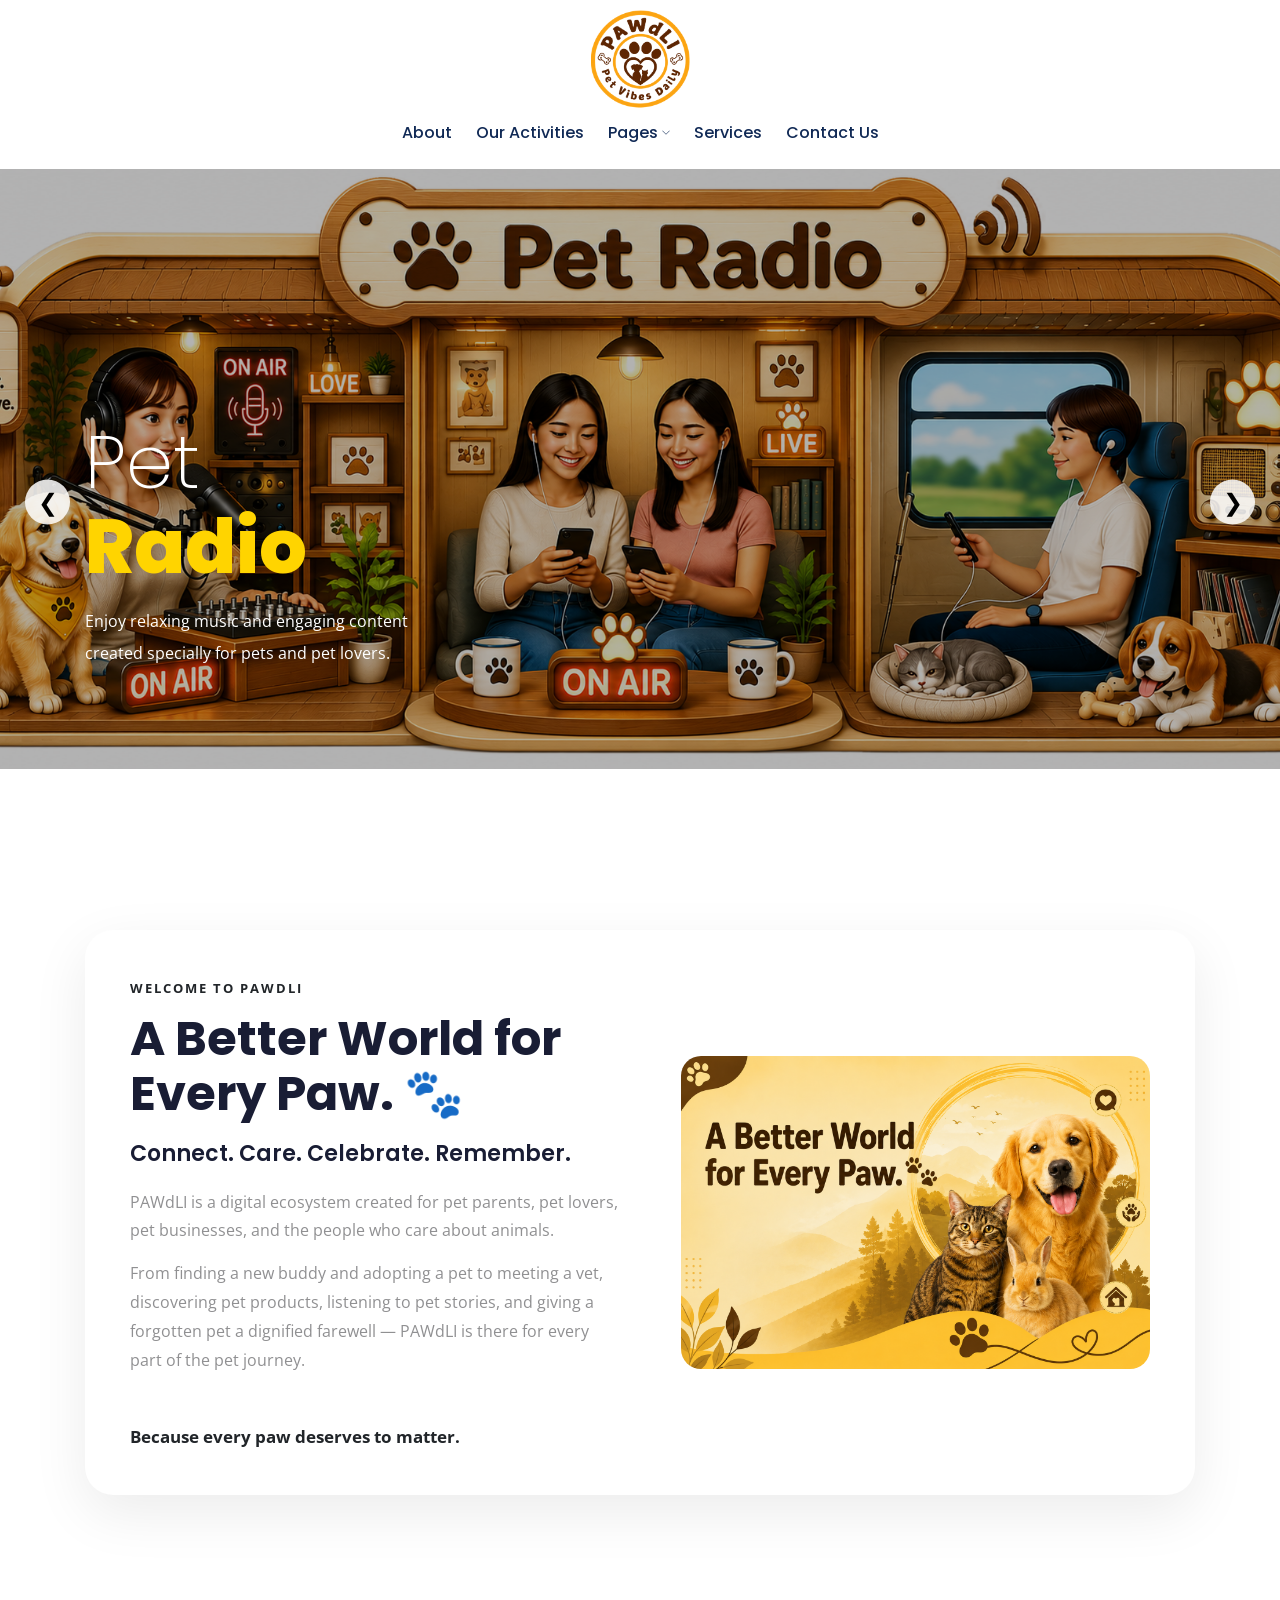
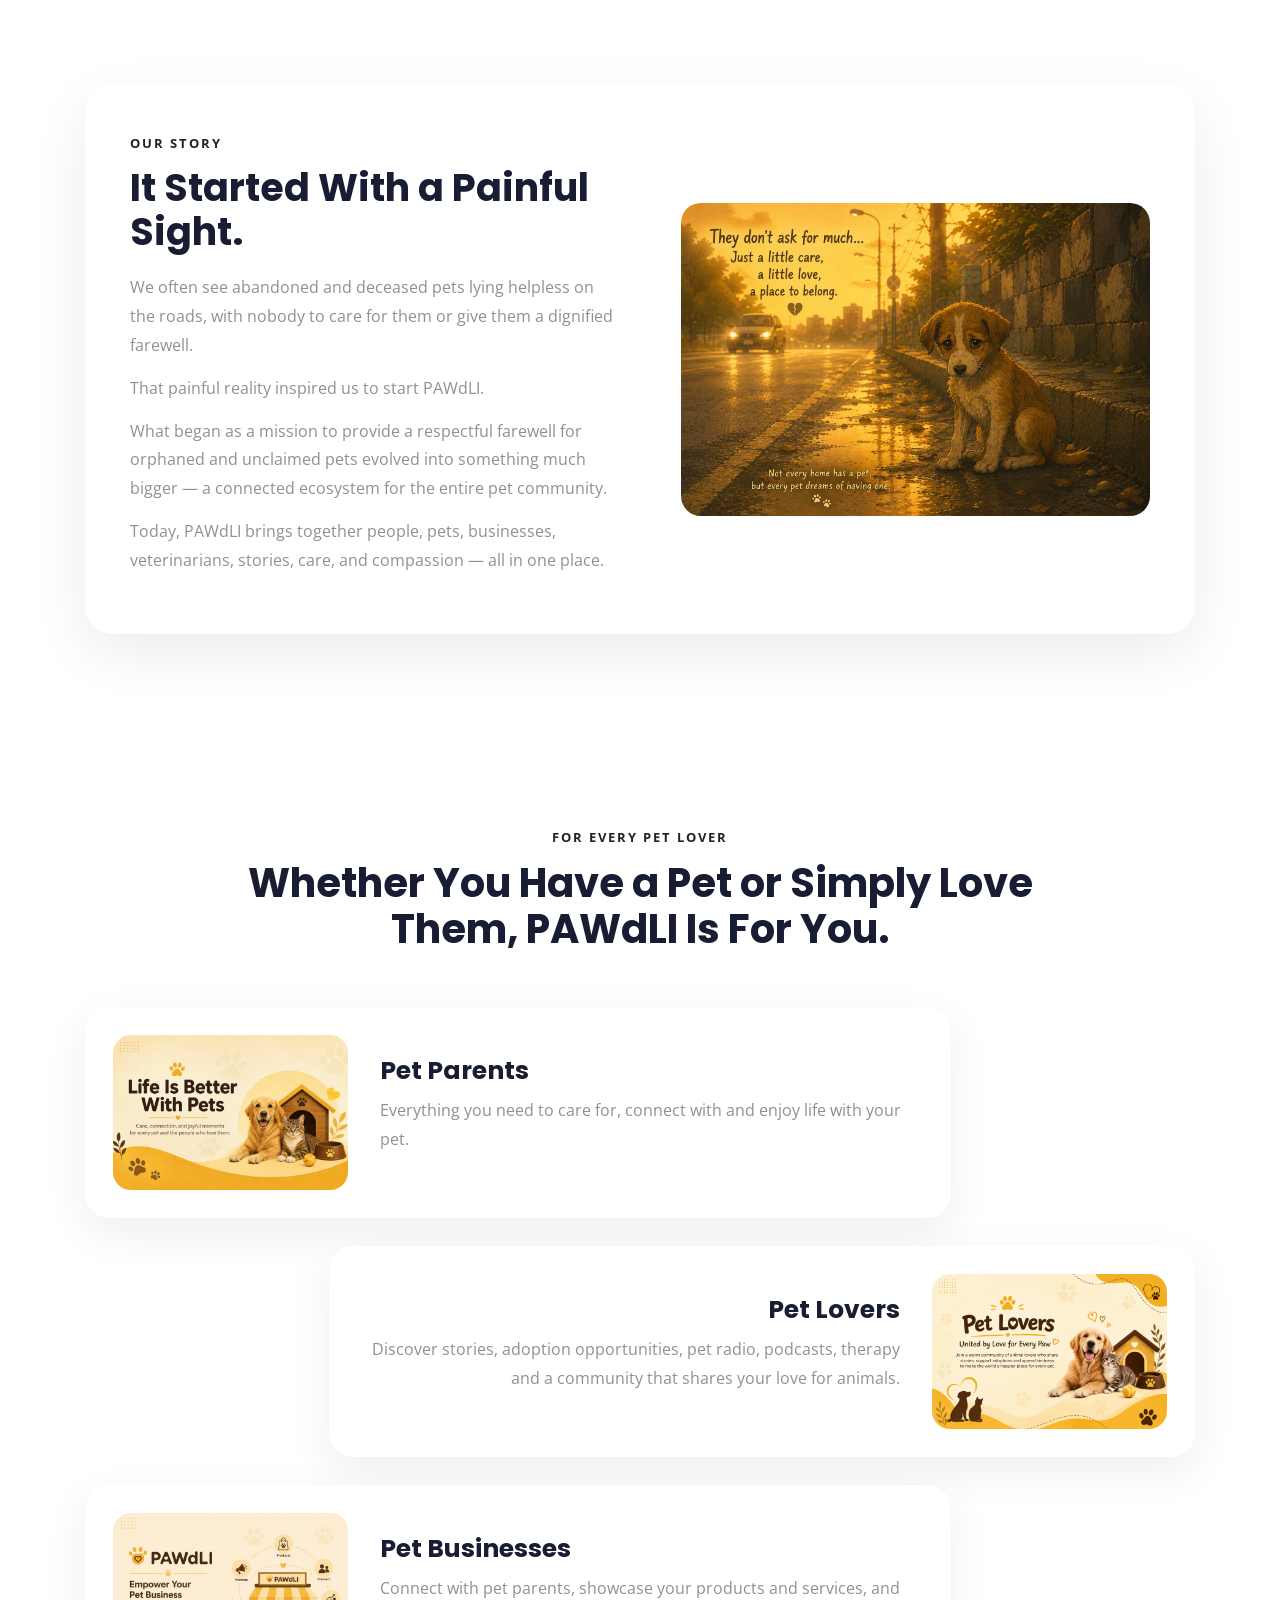
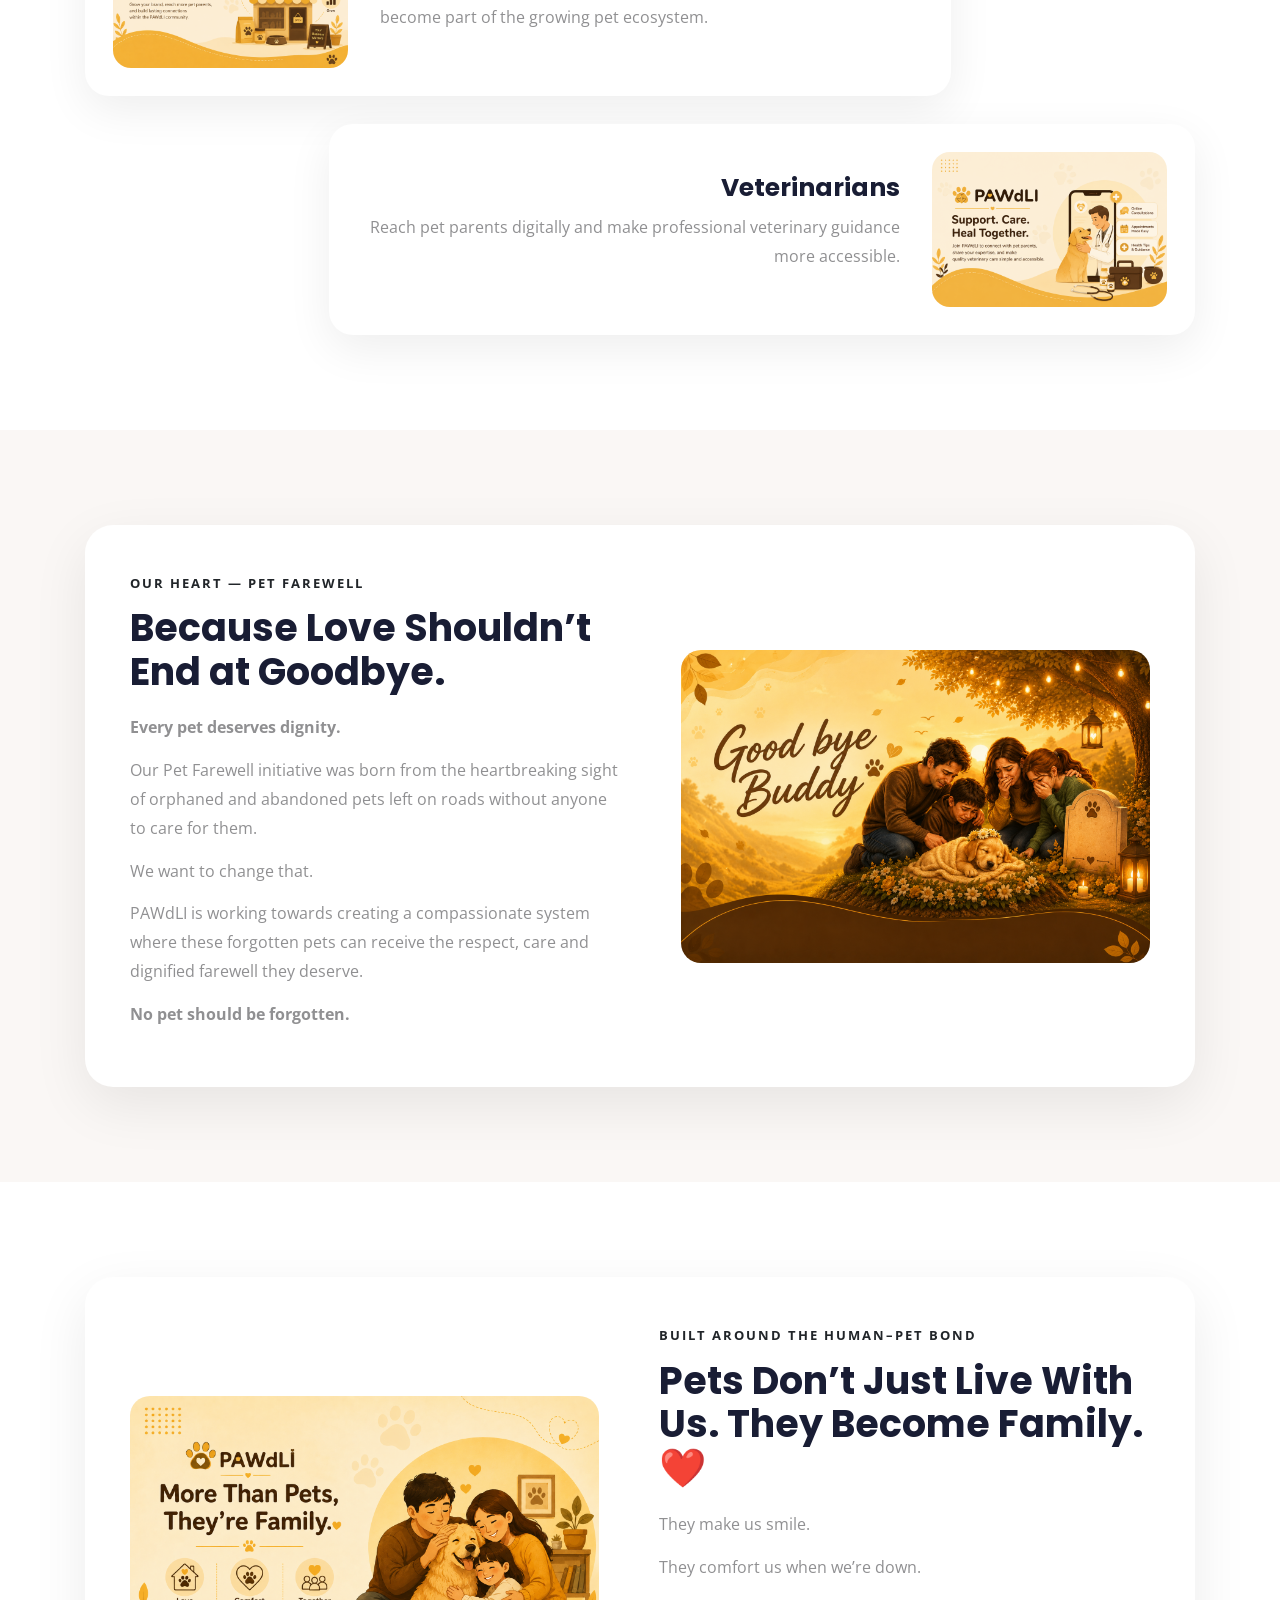
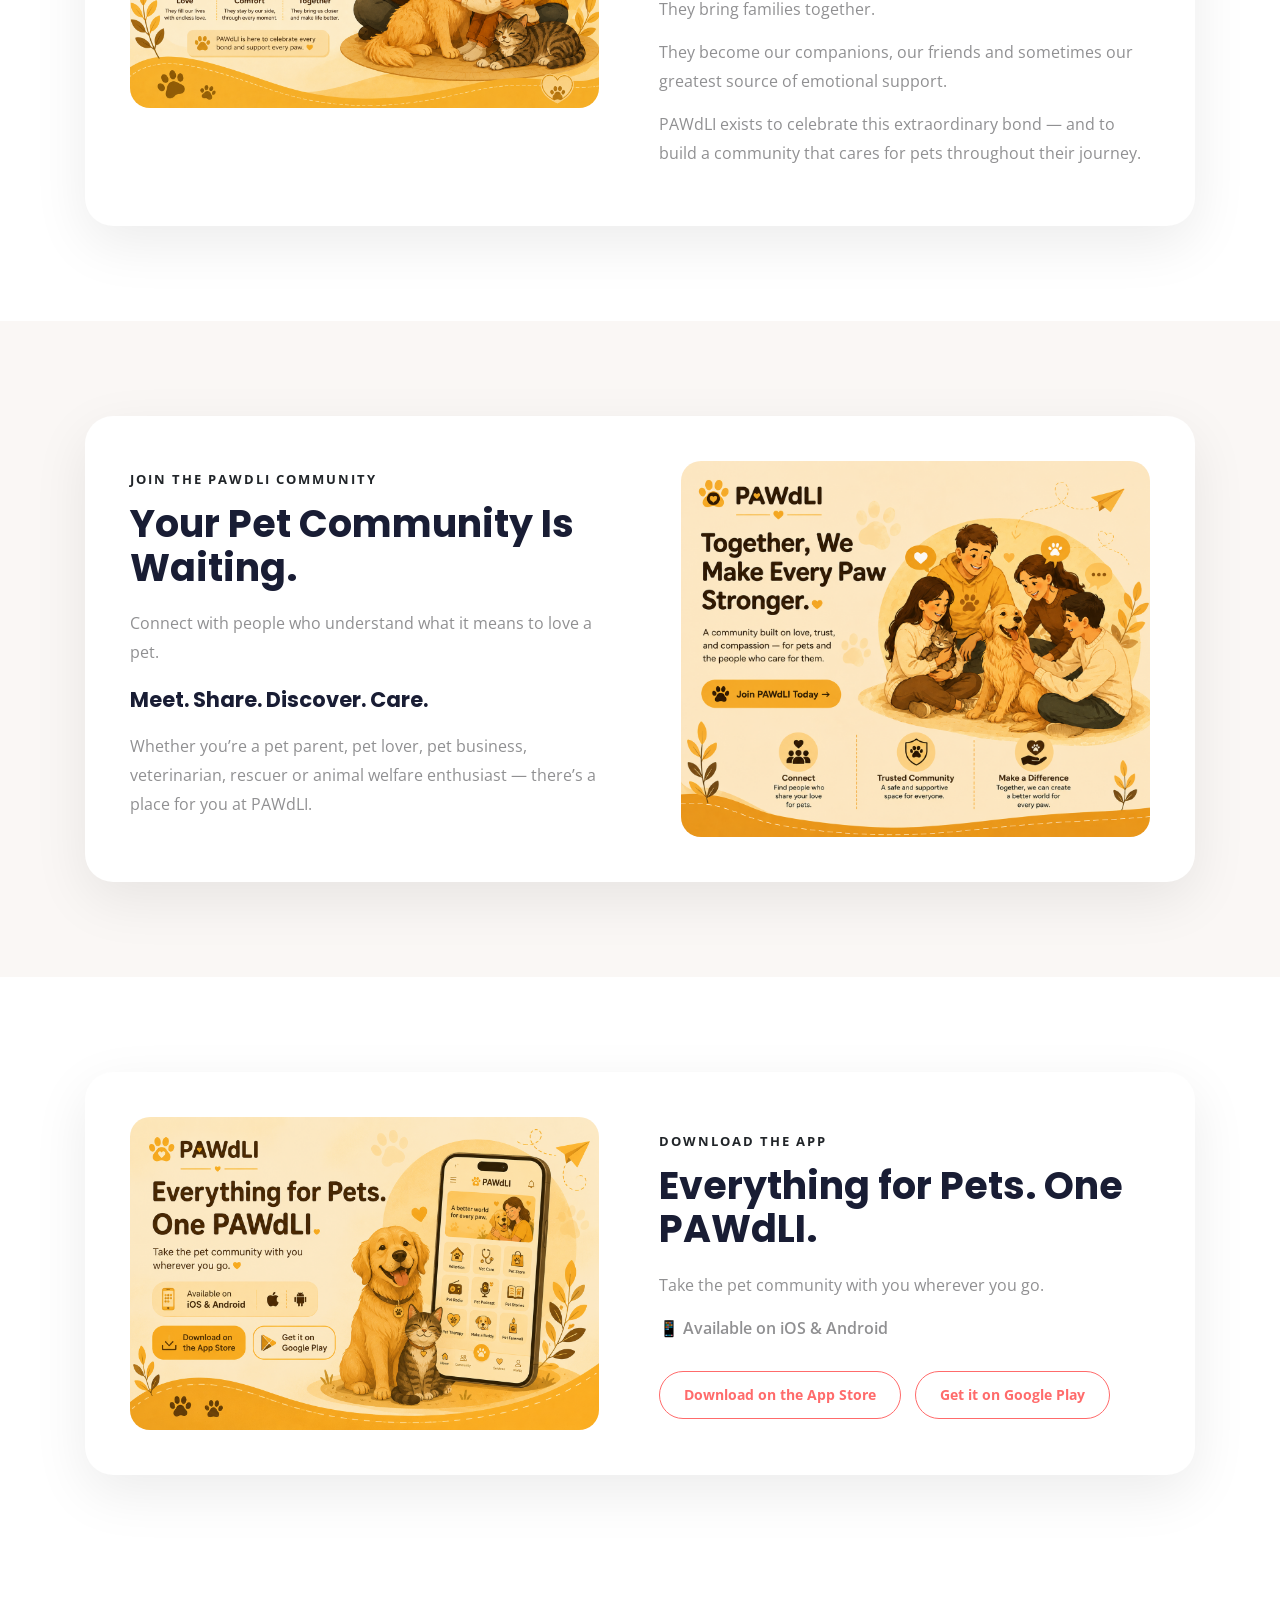
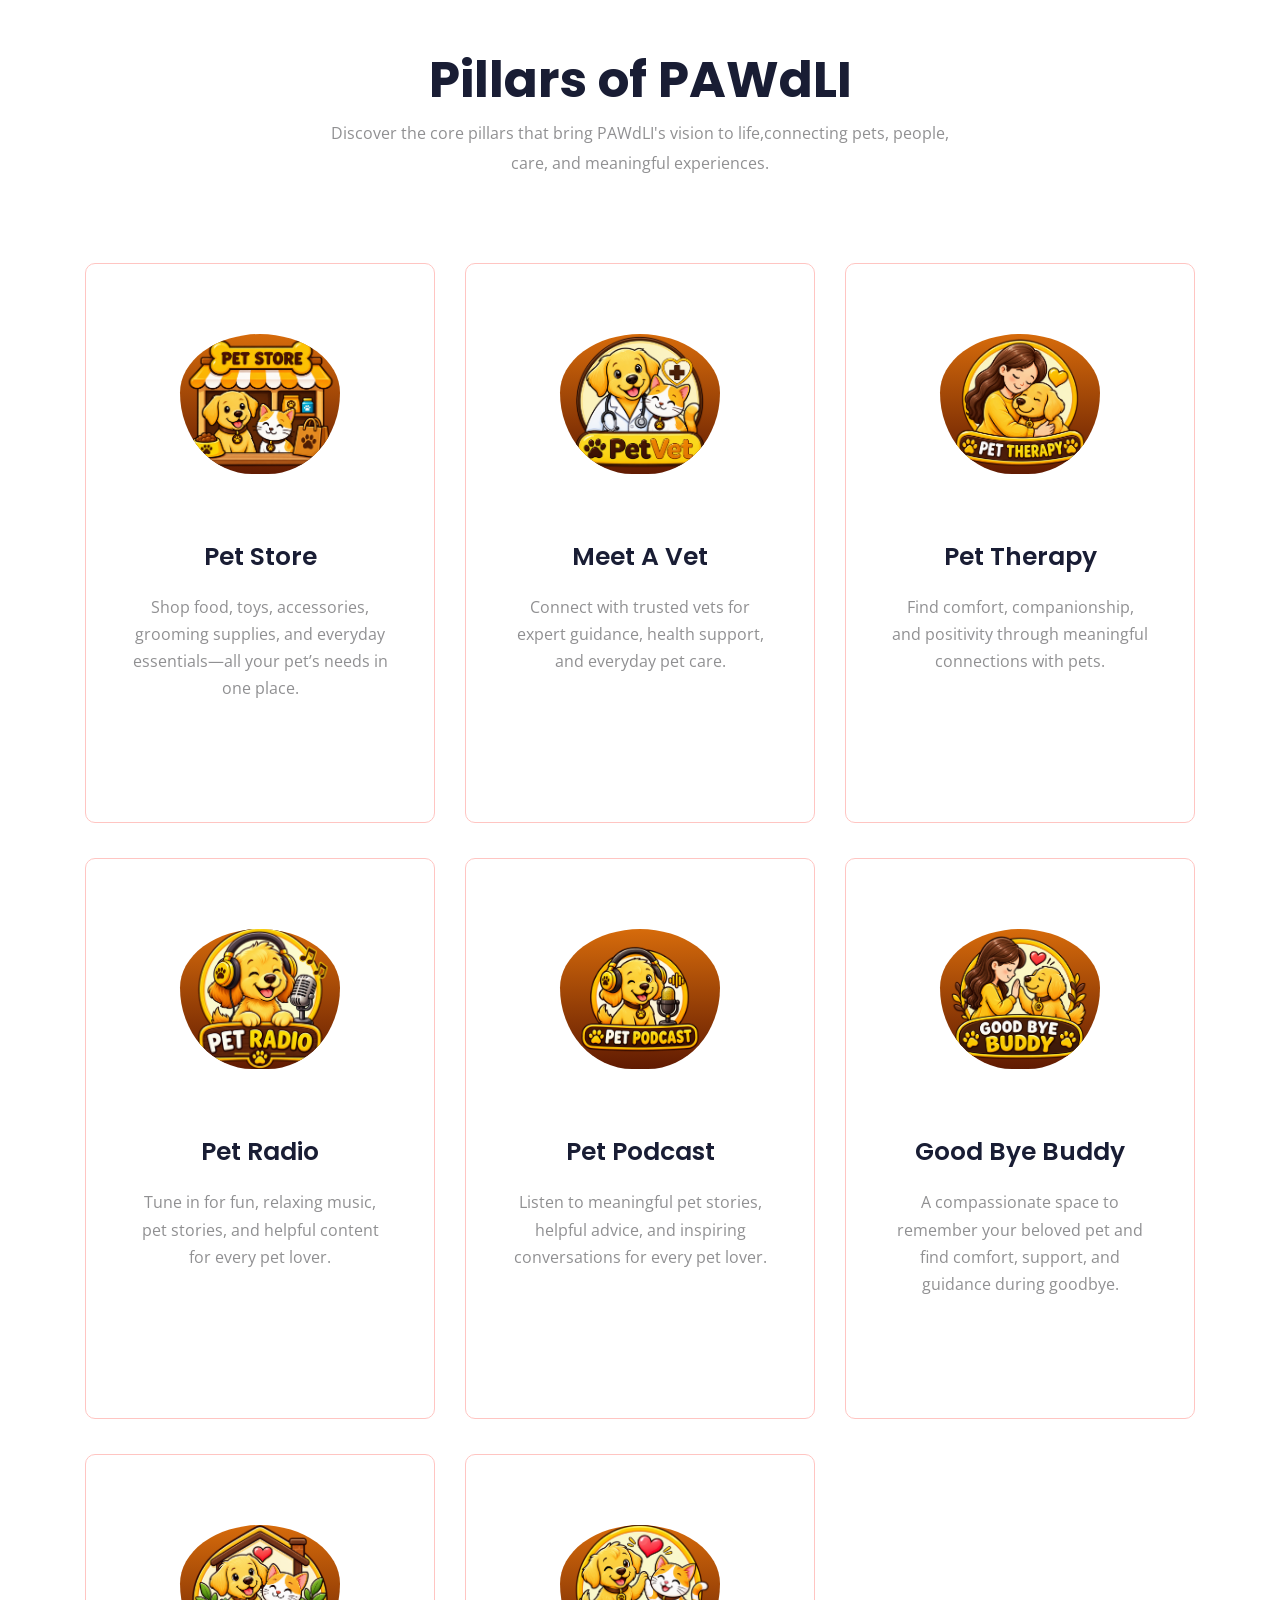
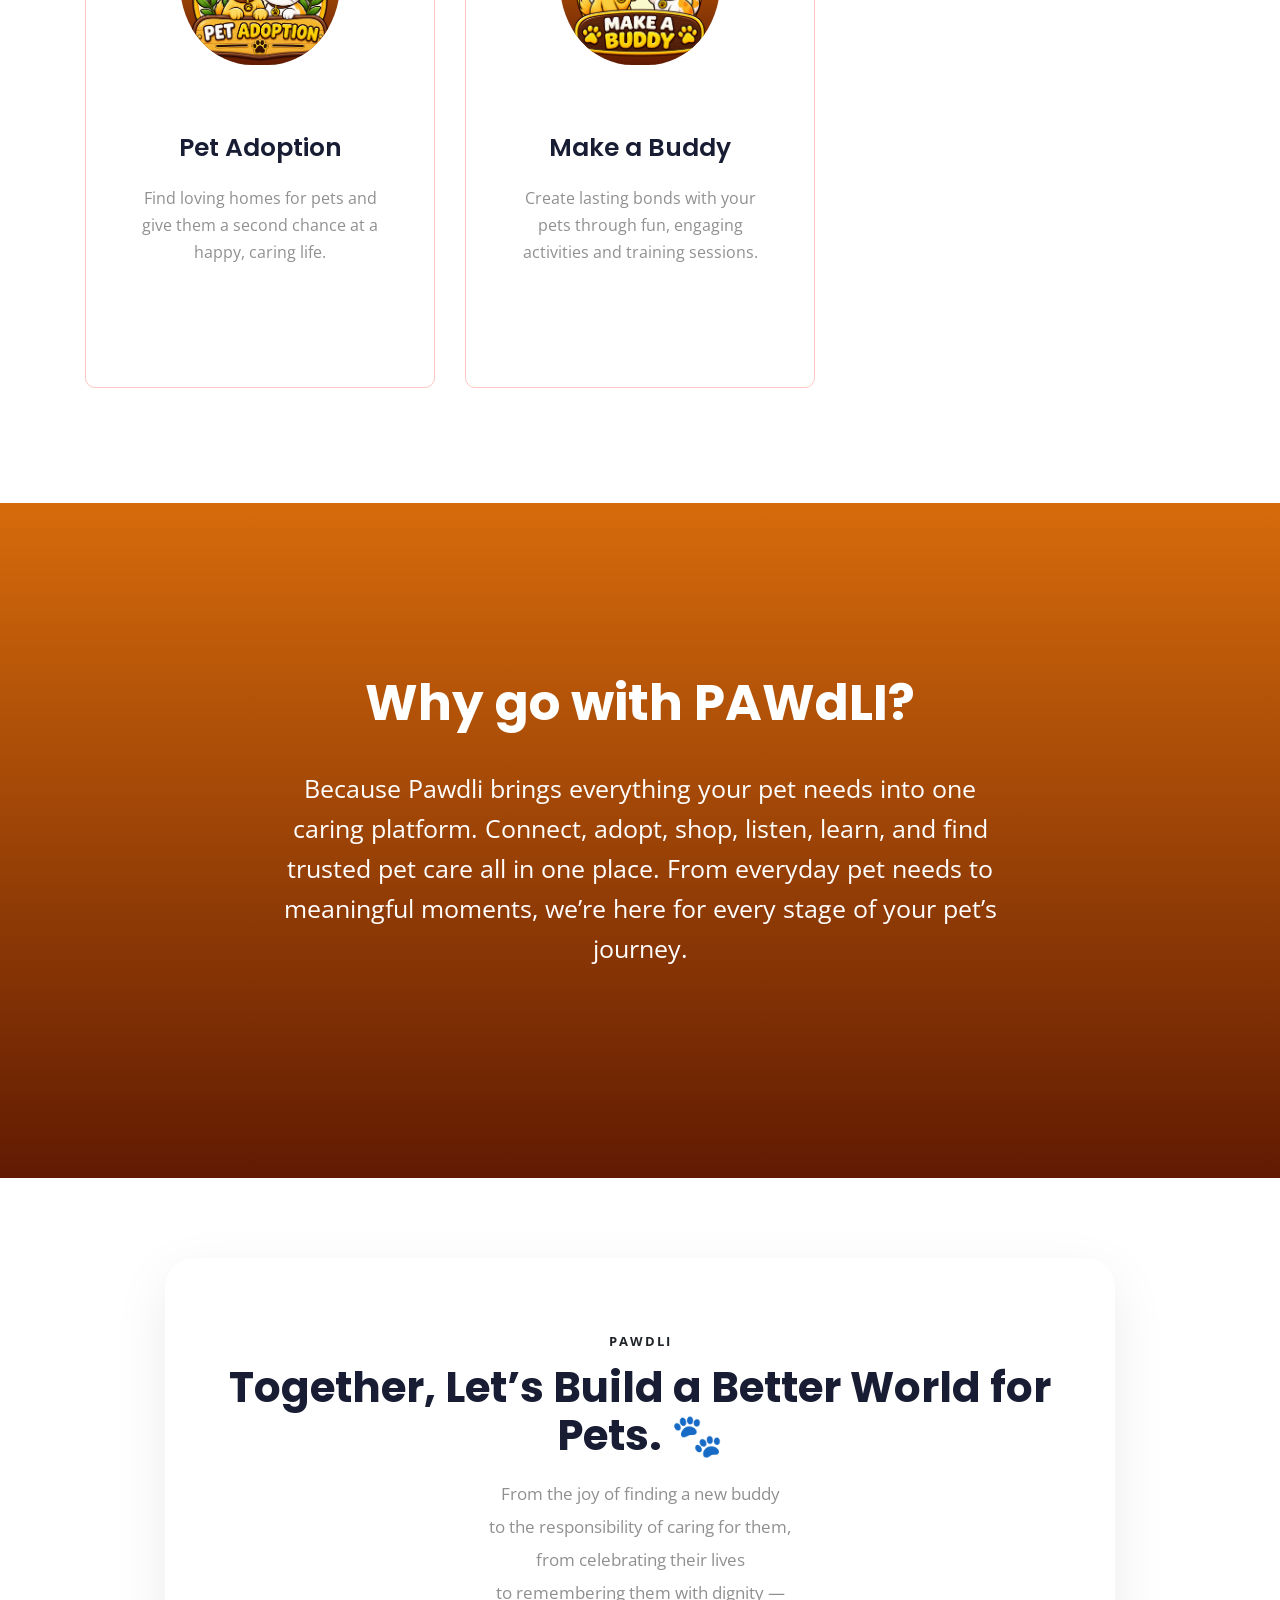
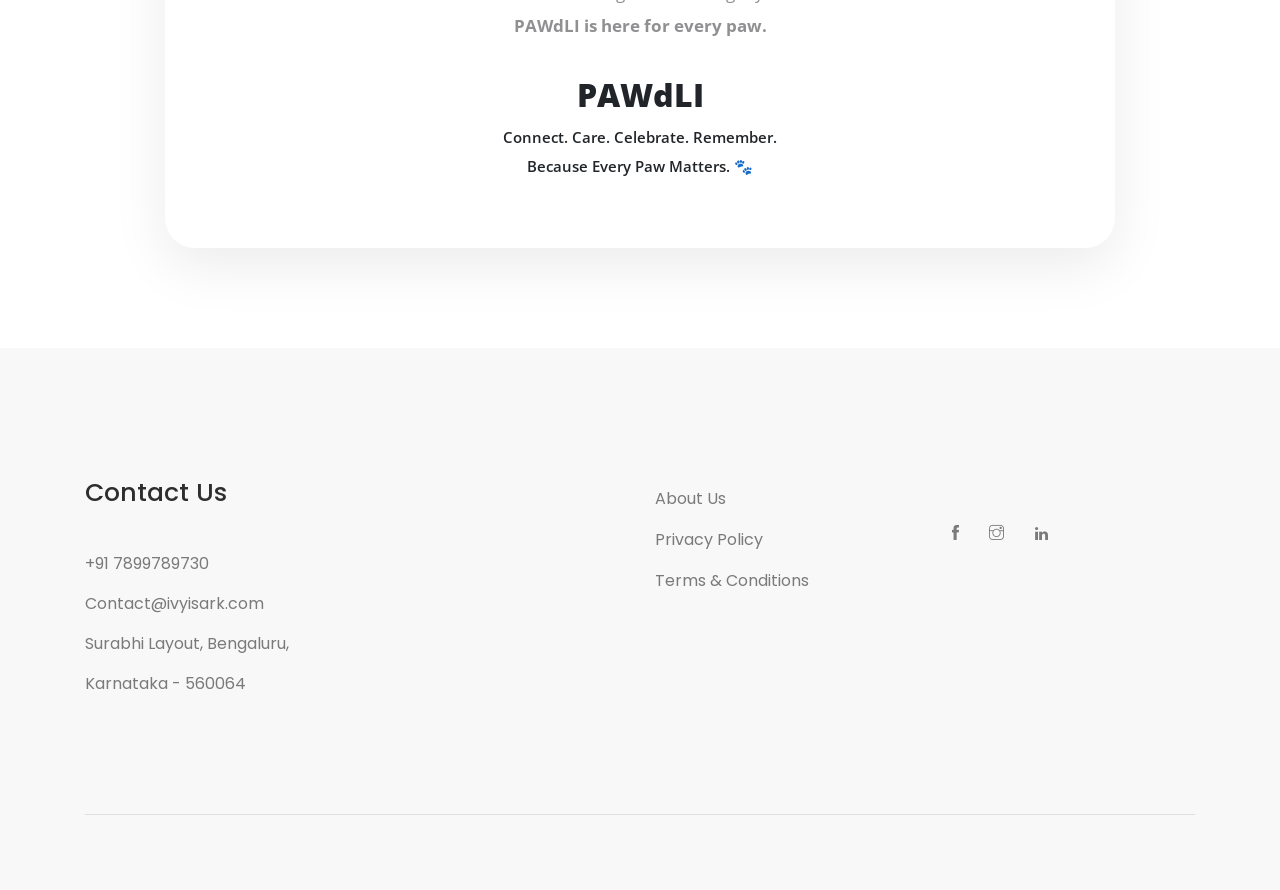
==== index.html @ 56e5e25e "initail commit" ====
<!doctype html>
<html class="no-js" lang="zxx">

<head>
    <meta charset="utf-8">
    <meta http-equiv="x-ua-compatible" content="ie=edge">
    <title>Animal</title>
    <meta name="description" content="">
    <meta name="viewport" content="width=device-width, initial-scale=1">

    <!-- <link rel="manifest" href="site.webmanifest"> -->
    <link rel="shortcut icon" type="image/x-icon" href="img/favicon.png">
    <!-- Place favicon.ico in the root directory -->

    <!-- CSS here -->
    <link rel="stylesheet" href="css/bootstrap.min.css">
    <link rel="stylesheet" href="css/owl.carousel.min.css">
    <link rel="stylesheet" href="css/magnific-popup.css">
    <link rel="stylesheet" href="css/font-awesome.min.css">
    <link rel="stylesheet" href="css/themify-icons.css">
    <link rel="stylesheet" href="css/nice-select.css">
    <link rel="stylesheet" href="css/flaticon.css">
    <link rel="stylesheet" href="css/gijgo.css">
    <link rel="stylesheet" href="css/animate.css">
    <link rel="stylesheet" href="css/slicknav.css">
    <link rel="stylesheet" href="css/style1.css">
    <!-- <link rel="stylesheet" href="css/responsive.css"> -->
</head>

<body>
    <!--[if lte IE 9]>
            <p class="browserupgrade">You are using an <strong>outdated</strong> browser. Please <a href="https://browsehappy.com/">upgrade your browser</a> to improve your experience and security.</p>
        <![endif]-->

    <header>
        <div class="header-area ">
            <!-- <div class="header-top_area">
                <div class="container">
                    <div class="row">
                        <div class="col-lg-6 col-md-8">
                            <div class="short_contact_list">
                                <ul>
                                    <li><a href="#">+880 4664 216</a></li>
                                    <li><a href="#">Mon - Sat 10:00 - 7:00</a></li>
                                </ul>
                            </div>
                        </div>
                        <div class="col-lg-6 col-md-4 ">
                            <div class="social_media_links">
                                <a href="#">
                                    <i class="fa fa-facebook"></i>
                                </a>
                                <a href="#">
                                    <i class="fa fa-pinterest-p"></i>
                                </a>
                                <a href="#">
                                    <i class="fa fa-google-plus"></i>
                                </a>
                                <a href="#">
                                    <i class="fa fa-linkedin"></i>
                                </a>
                            </div>
                        </div>
                    </div>
                </div>
            </div> -->
            <!-- <div id="sticky-header" class="main-header-area">
                <div class="container">
                    <div class="row align-items-center">
                        <div class="col-xl-3 col-lg-3">
                            <div class="logo">
                                <a href="index.html">
                                    <img src="img/logo.png" alt="">
                                </a>
                            </div>
                        </div>
                        <div class="col-xl-9 col-lg-9">
                            <div class="main-menu  d-none d-lg-block">
                                <nav>
                                    <ul id="navigation">
                                        <li><a  href="index.html">home</a></li>
                                        <li><a href="about.html">about</a></li>
                                        <li><a href="#">blog <i class="ti-angle-down"></i></a>
                                            <ul class="submenu">
                                                <li><a href="blog.html">blog</a></li>
                                                <li><a href="single-blog.html">single-blog</a></li>
                                            </ul>
                                        </li>
                                        <li><a href="#">pages <i class="ti-angle-down"></i></a>
                                            <ul class="submenu">
                                                <li><a href="elements.html">elements</a></li>
                                                
                                            </ul>
                                        </li>
                                        <li><a href="service.html">services</a></li>
                                        <li><a href="contact.html">Contact</a></li>
                                    </ul>
                                </nav>
                            </div>
                        </div>
                        <div class="col-12">
                            <div class="mobile_menu d-block d-lg-none"></div>
                        </div>
                    </div>
                </div>
            </div> -->
            <div id="sticky-header" class="main-header-area">
    <div class="container">

        <!-- Logo Center -->
        <div class="logo text-center">
            <a href="index.html">
                <img src="img/logo.png" alt="PAWdLI Logo">
            </a>
        </div>

        <!-- Navigation Below Logo -->
        <div class="main-menu d-none d-lg-block">
            <nav>
                <ul id="navigation">

                    <!-- <li>
                        <a href="index.html">Home</a>
                    </li> -->

                    <li>
                        <a href="about.html">About</a>
                    </li>
                    <li>
                        <a href="events.html">Our Activities</a>
                    </li>

                    <!-- <li>
                        <a href="#">Blog <i class="ti-angle-down"></i></a>
                        <ul class="submenu">
                            <li><a href="blog.html">Blog</a></li>
                            <li><a href="single-blog.html">Single Blog</a></li>
                        </ul>
                    </li> -->

                    <li>
                        <a href="#">Pages <i class="ti-angle-down"></i></a>
                        <ul class="submenu">
                            <li><a href="elements.html">Elements</a></li>
                        </ul>
                    </li>

                    <li>
                        <a href="service.html">Services</a>
                    </li>

                    <li>
                        <a href="contact.html">Contact Us</a>
                    </li>

                </ul>
            </nav>
        </div>

        <!-- Mobile Menu -->
        <div class="mobile_menu d-block d-lg-none"></div>

    </div>
</div>
        </div>
    </header>

    <!-- slider_area_start -->

<div class="slider_area">
    <div class="carousel-wrapper">

        <!-- Slide 1 -->
        <div class="single_slider carousel-slide active">
            <img src="img/Carousel_img/pet-radio.png" alt="Pet Radio">
            <div class="slider_overlay"></div>
            <div class="container">
                <div class="slider_text">
                    <h3>Pet <br><span>Radio</span></h3>
                    <p>Enjoy relaxing music and engaging content<br>created specially for pets and pet lovers.</p>
                    <!-- <a href="#" class="boxed-btn4">Explore Now</a> -->
                </div>
            </div>
        </div>

        <!-- Slide 2 -->
        <!-- <div class="single_slider carousel-slide">
            <img src="img/banner/pet-farewell.png" alt="Pet Farewell">
            <div class="slider_overlay"></div>
            <div class="container">
                <div class="slider_text">
                    <h3>Pet <br><span>Farewell</span></h3>
                    <p>A meaningful way to remember and celebrate<br>the beautiful memories of your beloved pet.</p>
                    <a href="#" class="boxed-btn4">Learn More</a>
                </div>
            </div>
        </div> -->

        <!-- Slide 3 -->
        <div class="single_slider carousel-slide">
            <img src="img/Carousel_img/pet-adoption.png" alt="Pet Adoption">
            <div class="slider_overlay"></div>
            <div class="container">
                <div class="slider_text">
                    <h3>Pet <br><span>Adoption</span></h3>
                    <p>Give a loving pet a forever home<br>and make a difference in their life.</p>
                    <!-- <a href="#" class="boxed-btn4">Adopt Now</a> -->
                </div>
            </div>
        </div>

        <!-- Slide 4 -->
        <div class="single_slider carousel-slide">
            <img src="img/Carousel_img/pet-vet.png" alt="PetVet">
            <div class="slider_overlay"></div>
            <div class="container">
                <div class="slider_text">
                    <h3>Pet <br><span>Vet</span></h3>
                    <p>Connect with trusted veterinary professionals<br>for your pet's health and care.</p>
                    <!-- <a href="#" class="boxed-btn4">Book Now</a> -->
                </div>
            </div>
        </div>

        <!-- Slide 5 -->
        <div class="single_slider carousel-slide">
            <img src="img/Carousel_img/pet-podcast.png" alt="Pet Podcast">
            <div class="slider_overlay"></div>
            <div class="container">
                <div class="slider_text">
                    <h3>Pet <br><span>Podcast</span></h3>
                    <p>Discover stories, tips and conversations<br>for every pet lover.</p>
                    <!-- <a href="#" class="boxed-btn4">Listen Now</a> -->
                </div>
            </div>
        </div>

        <!-- Slide 6 -->
        <div class="single_slider carousel-slide">
            <img src="img/Carousel_img/pet-therapy.png" alt="Pet Therapy">
            <div class="slider_overlay"></div>
            <div class="container">
                <div class="slider_text">
                    <h3>Pet <br><span>Therapy</span></h3>
                    <p>Experience the comfort and happiness<br>that pets bring into our lives.</p>
                    <!-- <a href="#" class="boxed-btn4">Join Now</a> -->
                </div>
            </div>
        </div>

        <!-- Slide 7 -->
        <div class="single_slider carousel-slide">
            <img src="img/Carousel_img/make-a-buddy.png" alt="Make a Buddy">
            <div class="slider_overlay"></div>
            <div class="container">
                <div class="slider_text">
                    <h3>Make a <br><span>Buddy</span></h3>
                    <p>Connect with fellow pet lovers<br>and build a friendly pet community.</p>
                    <!-- <a href="#" class="boxed-btn4">Meet Buddies</a> -->
                </div>
            </div>
        </div>

        <!-- Slide 8 -->
        <div class="single_slider carousel-slide">
            <img src="img/Carousel_img/pet-store.png" alt="Pet Store">
            <div class="slider_overlay"></div>
            <div class="container">
                <div class="slider_text">
                    <h3>Pet <br><span>Store</span></h3>
                    <p>Find everything your pet needs<br>in one convenient place.</p>
                    <!-- <a href="#" class="boxed-btn4">Shop Now</a> -->
                </div>
            </div>
        </div>

        <!-- Slide 9 -->
        <div class="single_slider carousel-slide">
            <img src="img/Carousel_img/good-bye-buddy.png" alt="Good Bye Buddy">
            <div class="slider_overlay"></div>
            <div class="container">
                <div class="slider_text">
                    <h3>Good Bye <br><span>Buddy</span></h3>
                    <p>A special space to honor the memories<br>of a beloved companion.</p>
                    <!-- <a href="#" class="boxed-btn4">Learn More</a> -->
                </div>
            </div>
        </div>

        <!-- Previous / Next -->
        <button class="carousel-btn prev" onclick="changeSlide(-1)">&#10094;</button>
        <button class="carousel-btn next" onclick="changeSlide(1)">&#10095;</button>

        <!-- Dots -->
        <div class="carousel-dots">
            <span class="dot active" onclick="currentSlide(1)"></span>
            <span class="dot" onclick="currentSlide(2)"></span>
            <span class="dot" onclick="currentSlide(3)"></span>
            <span class="dot" onclick="currentSlide(4)"></span>
            <span class="dot" onclick="currentSlide(5)"></span>
            <span class="dot" onclick="currentSlide(6)"></span>
            <span class="dot" onclick="currentSlide(7)"></span>
            <span class="dot" onclick="currentSlide(8)"></span>
            <span class="dot" onclick="currentSlide(9)"></span>
        </div>

    </div>
</div>
<!-- slider_area_end -->


    <!-- service_area_start  -->
    <!-- <div class="service_area">
        <div class="container">
            <div class="row justify-content-center ">
                <div class="col-lg-7 col-md-10">
                    <div class="section_title text-center mb-95">
                        <h3>Services for every dog</h3>
                        <p>Lorem ipsum dolor sit amet, consectetur adipiscing elit, sed do eiusmod tempor incididunt ut labore et dolore magna.</p>
                    </div>
                </div>
            </div>
            <div class="row justify-content-center">
                <div class="col-lg-4 col-md-6">
                    <div class="single_service">
                         <div class="service_thumb service_icon_bg_1 d-flex align-items-center justify-content-center">
                             <div class="service_icon">
                                 <img src="img/service/service_icon_1.png" alt="">
                             </div>
                         </div>
                         <div class="service_content text-center">
                            <h3>Pet Radio</h3>
                            <p>Tune in to Pawdli Pet Radio for fun, relaxing, pet-friendly entertainment.Enjoy music, engaging talks, pet stories, and helpful content for pet lovers.Keep your furry companions entertained and make every moment more enjoyable.</p>
                         </div>
                    </div>
                </div>
                <div class="col-lg-4 col-md-6">
                    <div class="single_service active">
                         <div class="service_thumb service_icon_bg_1 d-flex align-items-center justify-content-center">
                             <div class="service_icon">
                                 <img src="img/service/service_icon_2.png" alt="">
                             </div>
                         </div>
                         <div class="service_content text-center">
                            <h3>Healthy Meals</h3>
                            <p>Lorem ipsum dolor sit amet, consectetur adipiscing elit, sed do eiusmod tempor incididunt ut</p>
                         </div>
                    </div>
                </div>
                <div class="col-lg-4 col-md-6">
                    <div class="single_service">
                         <div class="service_thumb service_icon_bg_1 d-flex align-items-center justify-content-center">
                             <div class="service_icon">
                                 <img src="img/service/service_icon_3.png" alt="">
                             </div>
                         </div>
                         <div class="service_content text-center">
                            <h3>Pet Spa</h3>
                            <p>Lorem ipsum dolor sit amet, consectetur adipiscing elit, sed do eiusmod tempor incididunt ut</p>
                         </div>
                    </div>
                </div>
                <div class="row justify-content-center">
                <div class="col-lg-4 col-md-6">
                    <div class="single_service">
                         <div class="service_thumb service_icon_bg_1 d-flex align-items-center justify-content-center">
                             <div class="service_icon">
                                 <img src="img/service/service_icon_1.png" alt="">
                             </div>
                         </div>
                         <div class="service_content text-center">
                            <h3>Pet Radio</h3>
                            <p>Tune in to Pawdli Pet Radio for fun, relaxing, pet-friendly entertainment.Enjoy music, engaging talks, pet stories, and helpful content for pet lovers.Keep your furry companions entertained and make every moment more enjoyable.</p>
                         </div>
                    </div>
                </div>
                <div class="row justify-content-center">
                <div class="col-lg-4 col-md-6">
                    <div class="single_service">
                         <div class="service_thumb service_icon_bg_1 d-flex align-items-center justify-content-center">
                             <div class="service_icon">
                                 <img src="img/service/service_icon_1.png" alt="">
                             </div>
                         </div>
                         <div class="service_content text-center">
                            <h3>Pet Radio</h3>
                            <p>Tune in to Pawdli Pet Radio for fun, relaxing, pet-friendly entertainment.Enjoy music, engaging talks, pet stories, and helpful content for pet lovers.Keep your furry companions entertained and make every moment more enjoyable.</p>
                         </div>
                    </div>
                </div>
                <div class="row justify-content-center">
                <div class="col-lg-4 col-md-6">
                    <div class="single_service">
                         <div class="service_thumb service_icon_bg_1 d-flex align-items-center justify-content-center">
                             <div class="service_icon">
                                 <img src="img/service/service_icon_1.png" alt="">
                             </div>
                         </div>
                         <div class="service_content text-center">
                            <h3>Pet Radio</h3>
                            <p>Tune in to Pawdli Pet Radio for fun, relaxing, pet-friendly entertainment.Enjoy music, engaging talks, pet stories, and helpful content for pet lovers.Keep your furry companions entertained and make every moment more enjoyable.</p>
                         </div>
                    </div>
                </div>
                <div class="row justify-content-center">
                <div class="col-lg-4 col-md-6">
                    <div class="single_service">
                         <div class="service_thumb service_icon_bg_1 d-flex align-items-center justify-content-center">
                             <div class="service_icon">
                                 <img src="img/service/service_icon_1.png" alt="">
                             </div>
                         </div>
                         <div class="service_content text-center">
                            <h3>Pet Radio</h3>
                            <p>Tune in to Pawdli Pet Radio for fun, relaxing, pet-friendly entertainment.Enjoy music, engaging talks, pet stories, and helpful content for pet lovers.Keep your furry companions entertained and make every moment more enjoyable.</p>
                         </div>
                    </div>
                </div>
                <div class="row justify-content-center">
                <div class="col-lg-4 col-md-6">
                    <div class="single_service">
                         <div class="service_thumb service_icon_bg_1 d-flex align-items-center justify-content-center">
                             <div class="service_icon">
                                 <img src="img/service/service_icon_1.png" alt="">
                             </div>
                         </div>
                         <div class="service_content text-center">
                            <h3>Pet Radio</h3>
                            <p>Tune in to Pawdli Pet Radio for fun, relaxing, pet-friendly entertainment.Enjoy music, engaging talks, pet stories, and helpful content for pet lovers.Keep your furry companions entertained and make every moment more enjoyable.</p>
                         </div>
                    </div>
                </div>
            </div>
        </div>
    </div> -->
    
<!-- PAWdLI HOME CONTENT START -->
<section class="paw-home-content">

    <!-- Hero / Introduction -->
    <section class="paw-intro-section">
        <div class="container">
            <div class="paw-intro-card">
                <div class="paw-intro-content">
                    <span class="paw-eyebrow">WELCOME TO PAWdLI</span>
                    <h1>A Better World for Every Paw. 🐾</h1>
                    <h4>Connect. Care. Celebrate. Remember.</h4>
                    <p>
                        PAWdLI is a digital ecosystem created for pet parents, pet lovers,
                        pet businesses, and the people who care about animals.
                    </p>
                    <p>
                        From finding a new buddy and adopting a pet to meeting a vet,
                        discovering pet products, listening to pet stories, and giving a
                        forgotten pet a dignified farewell — PAWdLI is there for every part
                        of the pet journey.
                    </p>
                    <div class="paw-buttons">
                        <!-- <a href="#" class="paw-btn paw-btn-primary">Download PAWdLI</a> -->
                        <!-- <a href="#paw-community" class="paw-btn paw-btn-outline">Explore PAWdLI</a> -->
                    </div>
                    <strong class="paw-tagline">Because every paw deserves to matter.</strong>
                </div>
                <div class="paw-intro-image">
                    <img src="img/banner/paw com.png" alt="PAWdLI pet community">
                </div>
            </div>
        </div>
    </section>

    <!-- Our Story -->
    <section class="paw-zigzag-section">
        <div class="container">
            <div class="paw-zigzag-card">
                <div class="paw-card-image">
                    <img src="img/banner/abc.png" alt="Our story and pet farewell">
                </div>
                <div class="paw-card-content">
                    <span class="paw-eyebrow">OUR STORY</span>
                    <h2>It Started With a Painful Sight.</h2>
                    <p>
                        We often see abandoned and deceased pets lying helpless on the roads,
                        with nobody to care for them or give them a dignified farewell.
                    </p>
                    <p>
                        That painful reality inspired us to start PAWdLI.
                    </p>
                    <p>
                        What began as a mission to provide a respectful farewell for orphaned
                        and unclaimed pets evolved into something much bigger — a connected
                        ecosystem for the entire pet community.
                    </p>
                    <p>
                        Today, PAWdLI brings together people, pets, businesses, veterinarians,
                        stories, care, and compassion — all in one place.
                    </p>
                    <!-- <a href="about.html" class="paw-text-link">Read Our Story →</a> -->
                </div>
            </div>
        </div>
    </section>

    <!-- For Every Pet Lover -->
    <section class="paw-audience-section">
        <div class="container">
            <div class="paw-section-heading">
                <span class="paw-eyebrow">FOR EVERY PET LOVER</span>
                <h2>Whether You Have a Pet or Simply Love Them, PAWdLI Is For You.</h2>
            </div>

            <div class="paw-audience-grid">
                <div class="paw-audience-card paw-card-left">
                    <div class="paw-audience-image">
                        <img src="img/banner/life.png" alt="Pet Parents">
                    </div>
                    <div>
                        <h3>Pet Parents</h3>
                        <p>Everything you need to care for, connect with and enjoy life with your pet.</p>
                    </div>
                </div>

                <div class="paw-audience-card paw-card-right">
                    <div class="paw-audience-image">
                        <img src="img/banner/lovers.png" alt="Pet Lovers">
                    </div>
                    <div>
                        <h3>Pet Lovers</h3>
                        <p>Discover stories, adoption opportunities, pet radio, podcasts, therapy and a community that shares your love for animals.</p>
                    </div>
                </div>

                <div class="paw-audience-card paw-card-left">
                    <div class="paw-audience-image">
                        <img src="img/banner/bussi.png" alt="Pet Businesses">
                    </div>
                    <div>
                        <h3>Pet Businesses</h3>
                        <p>Connect with pet parents, showcase your products and services, and become part of the growing pet ecosystem.</p>
                    </div>
                </div>

                <div class="paw-audience-card paw-card-right">
                    <div class="paw-audience-image">
                        <img src="img/banner/care.png" alt="Veterinarians">
                    </div>
                    <div>
                        <h3>Veterinarians</h3>
                        <p>Reach pet parents digitally and make professional veterinary guidance more accessible.</p>
                    </div>
                </div>
            </div>
        </div>
    </section>

    <!-- Pet Farewell -->
    <section class="paw-zigzag-section paw-heart-section">
        <div class="container">
            <div class="paw-zigzag-card paw-reverse">
                <div class="paw-card-image">
                    <img src="img/banner/fare.png" alt="Pet Farewell">
                </div>
                <div class="paw-card-content">
                    <span class="paw-eyebrow">OUR HEART — PET FAREWELL</span>
                    <h2>Because Love Shouldn’t End at Goodbye.</h2>
                    <p><strong>Every pet deserves dignity.</strong></p>
                    <p>
                        Our Pet Farewell initiative was born from the heartbreaking sight of
                        orphaned and abandoned pets left on roads without anyone to care for them.
                    </p>
                    <p>We want to change that.</p>
                    <p>
                        PAWdLI is working towards creating a compassionate system where these
                        forgotten pets can receive the respect, care and dignified farewell they deserve.
                    </p>
                    <p><strong>No pet should be forgotten.</strong></p>
                    <!-- <a href="#" class="paw-text-link">Know More About Pet Farewell →</a> -->
                </div>
            </div>
        </div>
    </section>

    <!-- Human-Pet Bond -->
    <section class="paw-zigzag-section">
        <div class="container">
            <div class="paw-zigzag-card">
                <div class="paw-card-image">
                    <img src="img/banner/bond.png" alt="Human and pet bond">
                </div>
                <div class="paw-card-content">
                    <span class="paw-eyebrow">BUILT AROUND THE HUMAN–PET BOND</span>
                    <h2>Pets Don’t Just Live With Us. They Become Family. ❤️</h2>
                    <p>They make us smile.</p>
                    <p>They comfort us when we’re down.</p>
                    <p>They bring families together.</p>
                    <p>
                        They become our companions, our friends and sometimes our greatest
                        source of emotional support.
                    </p>
                    <p>
                        PAWdLI exists to celebrate this extraordinary bond — and to build a
                        community that cares for pets throughout their journey.
                    </p>
                </div>
            </div>
        </div>
    </section>

    <!-- Community -->
    <section class="paw-community-section" id="paw-community">
        <div class="container">
            <div class="paw-community-card">
                <div class="paw-community-image">
                    <img src="img/banner/connect.png" alt="PAWdLI community">
                </div>
                <div class="paw-community-content">
                    <span class="paw-eyebrow">JOIN THE PAWdLI COMMUNITY</span>
                    <h2>Your Pet Community Is Waiting.</h2>
                    <p>Connect with people who understand what it means to love a pet.</p>
                    <h4>Meet. Share. Discover. Care.</h4>
                    <p>
                        Whether you’re a pet parent, pet lover, pet business, veterinarian,
                        rescuer or animal welfare enthusiast — there’s a place for you at PAWdLI.
                    </p>
                    <!-- <a href="#" class="paw-btn paw-btn-primary">Join PAWdLI Today →</a> -->
                </div>
            </div>
        </div>
    </section>

    <!-- Download App -->
    <section class="paw-download-section">
        <div class="container">
            <div class="paw-zigzag-card paw-reverse">
                <div class="paw-card-image">
                    <img src="img/banner/one.png" alt="PAWdLI mobile app">
                </div>
                <div class="paw-card-content">
                    <span class="paw-eyebrow">DOWNLOAD THE APP</span>
                    <h2>Everything for Pets. One PAWdLI.</h2>
                    <p>Take the pet community with you wherever you go.</p>
                    <p class="paw-availability">📱 Available on iOS &amp; Android</p>
                    <div class="paw-buttons">
                        <a href="https://apps.apple.com/in/app/pawdli/id6747665709" class="paw-btn paw-btn-outline" target="_blank" rel="noopener noreferrer">Download on the App Store</a>
                        <a href="https://play.google.com/store/apps/details?id=com.ivyis.pawlli" class="paw-btn paw-btn-outline" target="_blank" rel="noopener noreferrer">Get it on Google Play</a>
                    </div>
                </div>
            </div>
        </div>
    </section>

    <!-- Final CTA -->
    <!-- <section class="paw-final-cta">
        <div class="container">
            <div class="paw-final-card">
                <span class="paw-eyebrow">PAWdLI</span>
                <h2>Together, Let’s Build a Better World for Pets. 🐾</h2>
                <p>From the joy of finding a new buddy</p>
                <p>to the responsibility of caring for them,</p>
                <p>from celebrating their lives</p>
                <p>to remembering them with dignity —</p>
                <p><strong>PAWdLI is here for every paw.</strong></p>
                <div class="paw-final-brand">PAWdLI</div>
                <div class="paw-final-motto">Connect. Care. Celebrate. Remember.</div>
                <div class="paw-final-motto">Because Every Paw Matters. 🐾</div>
            </div>
        </div>
    </section> -->

</section>
<!-- PAWdLI HOME CONTENT END -->

<!-- service_area_start -->
<div class="service_area">
    <div class="container">

        <!-- Section Title -->
        <div class="row justify-content-center">
            <div class="col-lg-7 col-md-10">
                <div class="section_title text-center mb-60">
                    <h3>Pillars of PAWdLI</h3>
                    <p>
                        Discover the core pillars that bring PAWdLI's vision to life,connecting pets, people, care, and meaningful experiences.
                    </p>
                </div>
            </div>
        </div>

        <!-- Service Cards -->
        <div class="row">

            <!-- 1. Pet Radio -->
            <div class="col-lg-4 col-md-6">
                <div class="single_service">
                    <div class="service_thumb service_icon_bg_1 d-flex align-items-center justify-content-center">
                        <div class="service_icon">
                            <img src="img/service/store image.png" alt="Pet Store">
                        </div>
                    </div>

                    <div class="service_content text-center">
                        <h3>Pet Store</h3>
                        <p>
                           Shop food, toys, accessories, grooming supplies, and everyday essentials—all your pet’s needs in one place.
                        </p>
                    </div>
                </div>
            </div>

            <!-- 2. Healthy Meals -->
            <div class="col-lg-4 col-md-6">
                <div class="single_service active">
                    <div class="service_thumb service_icon_bg_1 d-flex align-items-center justify-content-center">
                        <div class="service_icon">
                            <img src="img/service/vet.png" alt="Healthy Meals">
                        </div>
                    </div>

                    <div class="service_content text-center">
                        <h3>Meet A Vet </h3>
                        <p>
                           Connect with trusted vets for expert guidance, health support, and everyday pet care.
                        </p>
                    </div>
                </div>
            </div>

            <!-- 3. Pet Spa -->
            <div class="col-lg-4 col-md-6">
                <div class="single_service">
                    <div class="service_thumb service_icon_bg_1 d-flex align-items-center justify-content-center">
                        <div class="service_icon">
                            <img src="img/service/pet therapy.png" alt="Pet Spa">
                        </div>
                    </div>

                    <div class="service_content text-center">
                        <h3>Pet Therapy</h3>
                        <p>
                            Find comfort, companionship, and positivity through meaningful connections with pets.
                        </p>
                    </div>
                </div>
            </div>

            <!-- 4. Pet Adoption -->
            <div class="col-lg-4 col-md-6">
                <div class="single_service">
                    <div class="service_thumb service_icon_bg_1 d-flex align-items-center justify-content-center">
                        <div class="service_icon">
                            <img src="img/service/radio_image.png" alt="Pet Radio">
                        </div>
                    </div>

                    <div class="service_content text-center">
                        <h3>Pet Radio</h3>
                        <p>
                            Tune in for fun, relaxing music, pet stories, and helpful content for every pet lover.
                        </p>
                    </div>
                </div>
            </div>

            <!-- 5. Pet Therapy -->
            <div class="col-lg-4 col-md-6">
                <div class="single_service">
                    <div class="service_thumb service_icon_bg_1 d-flex align-items-center justify-content-center">
                        <div class="service_icon">
                            <img src="img/service/podcast.png" alt="Pet Podcast">
                        </div>
                    </div>

                    <div class="service_content text-center">
                        <h3>Pet Podcast</h3>
                        <p>
                            Listen to meaningful pet stories, helpful advice, and inspiring conversations for every pet lover.
                        </p>
                    </div>
                </div>
            </div>

            <!-- 6. Pet Training -->
            <div class="col-lg-4 col-md-6">
                <div class="single_service">
                    <div class="service_thumb service_icon_bg_1 d-flex align-items-center justify-content-center">
                        <div class="service_icon">
                            <img src="img/service/good_bye.png" alt="Good Bye Buddy">
                        </div>
                    </div>

                    <div class="service_content text-center">
                        <h3>Good Bye Buddy</h3>
                        <p>
                            A compassionate space to remember your beloved pet and find comfort, support, and guidance during goodbye.
                        </p>
                    </div>
                </div>
            </div>

            <!-- 7. Pet Farewell -->
            <div class="col-lg-4 col-md-6">
                <div class="single_service">
                    <div class="service_thumb service_icon_bg_1 d-flex align-items-center justify-content-center">
                        <div class="service_icon">
                            <img src="img/service/adoption.png" alt="Pet Adoption">
                        </div>
                    </div>

                    <div class="service_content text-center">
                        <h3>Pet Adoption</h3>
                        <p>
                            Find loving homes for pets and give them a second chance at a happy, caring life.
                        </p>
                    </div>
                </div>
            </div>

            <!-- 8. Pet Care -->
            <div class="col-lg-4 col-md-6">
                <div class="single_service">
                    <div class="service_thumb service_icon_bg_1 d-flex align-items-center justify-content-center">
                        <div class="service_icon">
                            <img src="img/service/make a.png" alt="Make a Buddy">
                        </div>
                    </div>

                    <div class="service_content text-center">
                        <h3>Make a Buddy</h3>
                        <p>
                            Create lasting bonds with your pets through fun, engaging activities and training sessions.
                        </p>
                    </div>
                </div>
            </div>

        </div>
    </div>
</div>
<!-- service_area_end -->
   

    <!-- pet_care_area_start  -->
    <!-- <div class="pet_care_area">
        <div class="container">
            <div class="row align-items-center">
                <div class="col-lg-5 col-md-6">
                    <div class="pet_thumb">
                        <img src="img/about/pet_care.png" alt="">
                    </div>
                </div>
                <div class="col-lg-6 offset-lg-1 col-md-6">
                    <div class="pet_info">
                        <div class="section_title">
                            <h3><span>We care your pet </span> <br>
                                As you care</h3>
                            <p>Lorem ipsum dolor sit , consectetur adipiscing elit, sed do <br> iusmod tempor incididunt ut labore et dolore magna aliqua. <br> Quis ipsum suspendisse ultrices gravida. Risus commodo <br>
                                viverra maecenas accumsan.</p>
                            <a href="about.html" class="boxed-btn3">About Us</a>
                        </div>
                    </div>
                </div>
            </div>
        </div>
    </div> -->
    <!-- pet_care_area_end  -->

    <!-- adapt_area_start  -->
    <!-- <div class="adapt_area">
        <div class="container">
            <div class="row justify-content-between align-items-center">
                <div class="col-lg-5">
                    <div class="adapt_help">
                        <div class="section_title">
                            <h3><span>We need your</span>
                                help Adopt Us</h3>
                            <p>Lorem ipsum dolor sit , consectetur adipiscing elit, sed do iusmod tempor incididunt ut labore et dolore magna aliqua. Quis ipsum suspendisse ultrices.</p>
                            <a href="contact.html" class="boxed-btn3">Contact Us</a>
                        </div>
                    </div>
                </div>
                <div class="col-lg-6">
                    <div class="adapt_about">
                        <div class="row align-items-center">
                            <div class="col-lg-6 col-md-6">
                                <div class="single_adapt text-center">
                                    <img src="img/adapt_icon/1.png" alt="">
                                    <div class="adapt_content">
                                        <h3 class="counter">452</h3>
                                        <p>Pets Available</p>
                                    </div>
                                </div>
                            </div>
                            <div class="col-lg-6 col-md-6">
                                <div class="single_adapt text-center">
                                    <img src="img/adapt_icon/3.png" alt="">
                                    <div class="adapt_content">
                                        <h3><span class="counter">52</span>+</h3>
                                        <p>Pets Available</p>
                                    </div>
                                </div>
                                <div class="single_adapt text-center">
                                    <img src="img/adapt_icon/2.png" alt="">
                                    <div class="adapt_content">
                                        <h3><span class="counter">52</span>+</h3>
                                        <p>Pets Available</p>
                                    </div>
                                </div>
                            </div>
                        </div>
                    </div>
                </div>
            </div>
        </div>
    </div> -->
    <!-- adapt_area_end  -->

    <!-- testmonial_area_start  -->
    <!-- <div class="testmonial_area">
        <div class="container">
            <div class="row justify-content-center">
                <div class="col-lg-10">
                    <div class="textmonial_active owl-carousel">
                        <div class="testmonial_wrap">
                            <div class="single_testmonial d-flex align-items-center">
                                <div class="test_thumb">
                                    <img src="img/testmonial/1.png" alt="">
                                </div>
                                <div class="test_content">
                                    <h4>Jhon Walker</h4>
                                    <span>Head of web design</span>
                                    <p>Lorem ipsum dolor sit amet, consectetur adipisicing elit, sed do eiusmod tempor incididunt ut labore et dolore magna aliqua. Ut enim ad minim veniam, quis nostrud exerci.</p>
                                </div>
                            </div>
                        </div>
                        <div class="testmonial_wrap">
                            <div class="single_testmonial d-flex align-items-center">
                                <div class="test_thumb">
                                    <img src="img/testmonial/1.png" alt="">
                                </div>
                                <div class="test_content">
                                    <h4>Jhon Walker</h4>
                                    <span>Head of web design</span>
                                    <p>Lorem ipsum dolor sit amet, consectetur adipisicing elit, sed do eiusmod tempor incididunt ut labore et dolore magna aliqua. Ut enim ad minim veniam, quis nostrud exerci.</p>
                                </div>
                            </div>
                        </div>
                        <div class="testmonial_wrap">
                            <div class="single_testmonial d-flex align-items-center">
                                <div class="test_thumb">
                                    <img src="img/testmonial/1.png" alt="">
                                </div>
                                <div class="test_content">
                                    <h4>Jhon Walker</h4>
                                    <span>Head of web design</span>
                                    <p>Lorem ipsum dolor sit amet, consectetur adipisicing elit, sed do eiusmod tempor incididunt ut labore et dolore magna aliqua. Ut enim ad minim veniam, quis nostrud exerci.</p>
                                </div>
                            </div>
                        </div>
                    </div>
                </div>
            </div>

        </div>
    </div> -->
    <!-- testmonial_area_end  -->

    <!-- team_area_start  -->
    <!-- <div class="team_area">
        <div class="container">
            <div class="row justify-content-center ">
                <div class="col-lg-6 col-md-10">
                    <div class="section_title text-center mb-95">
                        <h3>Our Team</h3>
                        <p>Lorem ipsum dolor sit amet, consectetur adipiscing elit, sed do eiusmod tempor incididunt ut labore et dolore magna.</p>
                    </div>
                </div>
            </div>
            <div class="row justify-content-center">
                <div class="col-lg-4 col-md-6">
                    <div class="single_team">
                        <div class="thumb">
                            <img src="img/team/1.png" alt="">
                        </div>
                        <div class="member_name text-center">
                            <div class="mamber_inner">
                                <h4>Rala Emaia</h4>
                                <p>Senior Director</p>
                            </div>
                        </div>
                    </div>
                </div>
                <div class="col-lg-4 col-md-6">
                    <div class="single_team">
                        <div class="thumb">
                            <img src="img/team/2.png" alt="">
                        </div>
                        <div class="member_name text-center">
                            <div class="mamber_inner">
                                <h4>jhon Smith</h4>
                                <p>Senior Director</p>
                            </div>
                        </div>
                    </div>
                </div>
                <div class="col-lg-4 col-md-6">
                    <div class="single_team">
                        <div class="thumb">
                            <img src="img/team/3.png" alt="">
                        </div>
                        <div class="member_name text-center">
                            <div class="mamber_inner">
                                <h4>Rala Emaia</h4>
                                <p>Senior Director</p>
                            </div>
                        </div>
                    </div>
                </div>
            </div>
        </div>
    </div> -->
    <!-- team_area_start  -->



    <div class="contact_anipat anipat_bg_1">
        <div class="container">
            <div class="row justify-content-center">
                <div class="col-lg-8">
                    <div class="contact_text text-center">
                        <div class="section_title text-center">
                            <h3>Why go with PAWdLI?</h3>
                            <p>Because Pawdli brings everything your pet needs into one caring platform.
Connect, adopt, shop, listen, learn, and find trusted pet care all in one place.
From everyday pet needs to meaningful moments, we’re here for every stage of your pet’s journey.</p>
                        </div>
                        <!-- <div class="contact_btn d-flex align-items-center justify-content-center">
                            <a href="contact.html" class="boxed-btn4">Contact Us</a>
                            <p>Or  <a href="#"> +880 4664 216</a></p>
                        </div> -->
                    </div>
                </div>
            </div>
        </div>
    </div>


    <!-- Final CTA -->
    <section class="paw-final-cta">
        <div class="container">
            <div class="paw-final-card">
                <span class="paw-eyebrow">PAWdLI</span>
                <h2>Together, Let’s Build a Better World for Pets. 🐾</h2>
                <p>From the joy of finding a new buddy</p>
                <p>to the responsibility of caring for them,</p>
                <p>from celebrating their lives</p>
                <p>to remembering them with dignity —</p>
                <p><strong>PAWdLI is here for every paw.</strong></p>
                <div class="paw-final-brand">PAWdLI</div>
                <div class="paw-final-motto">Connect. Care. Celebrate. Remember.</div>
                <div class="paw-final-motto">Because Every Paw Matters. 🐾</div>
            </div>
        </div>
    </section>

    <!-- footer_start  -->
    <footer class="footer">
        <div class="footer_top">
            <div class="container">
                <div class="row">
                    <div class="col-xl-3 col-md-6 col-lg-3">
                        <div class="footer_widget">
                            <h3 class="footer_title">
                                Contact Us
                            </h3>
                            <ul class="address_line">
                                <li>+91 7899789730</li>
                                <li><a href="#">Contact@ivyisark.com</a></li>
                                <li>Surabhi Layout, Bengaluru, Karnataka - 560064</li>
                            </ul>
                        </div>
                    </div>
                    <div class="col-xl-3  col-md-6 col-lg-3">
                        <div class="footer_widget">
                            <!-- <h3 class="footer_title">
                                Our Servces
                            </h3> -->
                            <!-- <ul class="links">
                                <li><a href="#">Pet Insurance</a></li>
                                <li><a href="#">Pet surgeries </a></li>
                                <li><a href="#">Pet Adoption</a></li>
                                <li><a href="#">Dog Insurance</a></li>
                                <li><a href="#">Dog Insurance</a></li>
                            </ul> -->
                        </div>
                    </div>
                    <div class="col-xl-3  col-md-6 col-lg-3">
                        <div class="footer_widget">
                            <!-- <h3 class="footer_title">
                                Quick Link
                            </h3> -->
                            <ul class="links">
                                <li><a href="#">About Us</a></li>
                                <li><a href="https://ivyis777.github.io/pawdli-privacy-policy/">Privacy Policy</a></li>
                                <li><a href="https://ivyis777.github.io/pawdli-terms-and-conditions/">Terms & Conditions</a></li>
                                <!-- <li><a href="#">Login info</a></li> -->
                                <!-- <li><a href="#">Knowledge Base</a></li> -->
                            </ul>
                        </div>
                    </div>
                    <div class="col-xl-3 col-md-6 col-lg-3 ">
                        <div class="footer_widget">
                            <div class="footer_logo">
                                <a href="#">
                                    <!-- <img src="img/logo.png" alt=""> -->
                                </a>
                            </div>
                            <!-- <p class="address_text">239 E 5th St, New York 
                                NY 10003, USA
                            </p> -->
                            <div class="socail_links">
                                <ul>
                                    <li>
                                        <a href="https://www.facebook.com/share/19NHVQdVdE/">
                                            <i class="ti-facebook"></i>
                                        </a>
                                    </li>
                                    <li>
                                    <a href="https://www.instagram.com/pawdligossip?igsi=Y3diOWJ3eTVxOGJ5">
                                        <i class="ti-instagram"></i></a>
                                    </li>
                                    <li>
                                        <!-- <a href="#">
                                            <i class="fa fa-google-plus"></i>
                                        </a> -->
                                    </li>
                                    <li>
                                        <a href="https://www.linkedin.com/showcase/pawdli/">
                                            <i class="fa fa-linkedin"></i>
                                        </a>
                                    </li>
                                </ul>
                            </div>

                        </div>
                    </div>
                </div>
            </div>
        </div>
        <div class="copy-right_text">
            <div class="container">
                <div class="bordered_1px"></div>
                <div class="row">
                    <div class="col-xl-12">
                        <p class="copy_right text-center">
                            <p><!-- Link back to Colorlib can't be removed. Template is licensed under CC BY 3.0. -->
  <!-- Copyright &copy;<script>document.write(new Date().getFullYear());</script> All rights reserved | This template is made with <i class="ti-heart" aria-hidden="true"></i> by <a href="https://colorlib.com" target="_blank">Colorlib</a> -->
  <!-- Link back to Colorlib can't be removed. Template is licensed under CC BY 3.0. --></p>
                        </p>
                    </div>
                </div>
            </div>
        </div>
    </footer>
    <!-- footer_end  -->


    <!-- JS here -->
    <script src="js/vendor/modernizr-3.5.0.min.js"></script>
    <script src="js/vendor/jquery-1.12.4.min.js"></script>
    <script src="js/popper.min.js"></script>
    <script src="js/bootstrap.min.js"></script>
    <script src="js/owl.carousel.min.js"></script>
    <script src="js/isotope.pkgd.min.js"></script>
    <script src="js/ajax-form.js"></script>
    <script src="js/waypoints.min.js"></script>
    <script src="js/jquery.counterup.min.js"></script>
    <script src="js/imagesloaded.pkgd.min.js"></script>
    <script src="js/scrollIt.js"></script>
    <script src="js/jquery.scrollUp.min.js"></script>
    <script src="js/wow.min.js"></script>
    <script src="js/nice-select.min.js"></script>
    <script src="js/jquery.slicknav.min.js"></script>
    <script src="js/jquery.magnific-popup.min.js"></script>
    <script src="js/plugins.js"></script>
    <script src="js/gijgo.min.js"></script>

    <!--contact js-->
    <script src="js/contact.js"></script>
    <script src="js/jquery.ajaxchimp.min.js"></script>
    <script src="js/jquery.form.js"></script>
    <script src="js/jquery.validate.min.js"></script>
    <script src="js/mail-script.js"></script>

    <script src="js/main.js"></script>
    <script>
        $('#datepicker').datepicker({
            iconsLibrary: 'fontawesome',
            disableDaysOfWeek: [0, 0],
        //     icons: {
        //      rightIcon: '<span class="fa fa-caret-down"></span>'
        //  }
        });
        $('#datepicker2').datepicker({
            iconsLibrary: 'fontawesome',
            icons: {
             rightIcon: '<span class="fa fa-caret-down"></span>'
         }

        });
        var timepicker = $('#timepicker').timepicker({
         format: 'HH.MM'
     });
    </script>
    <script>
            let slideIndex = 1;

            function showSlide(n) {
                const slides = document.querySelectorAll(".carousel-slide");
                const dots = document.querySelectorAll(".dot");

                if (n > slides.length) {
                    slideIndex = 1;
                }

                if (n < 1) {
                    slideIndex = slides.length;
                }

                slides.forEach(slide => {
                    slide.classList.remove("active");
                });

                dots.forEach(dot => {
                    dot.classList.remove("active");
                });

                slides[slideIndex - 1].classList.add("active");
                dots[slideIndex - 1].classList.add("active");
            }

            function changeSlide(n) {
                slideIndex += n;
                showSlide(slideIndex);
            }

            function currentSlide(n) {
                slideIndex = n;
                showSlide(slideIndex);
            }

            // Auto slide every 5 seconds
            setInterval(function () {
                changeSlide(1);
            }, 5000);

            showSlide(slideIndex);
</script>
</body>

</html>
---- css/themify-icons.css ----
@font-face {
	font-family: 'themify';
	src:url('../fonts/themify.eot?-fvbane');
	src:url('../fonts/themify.eot?#iefix-fvbane') format('embedded-opentype'),
		url('../fonts/themify.woff?-fvbane') format('woff'),
		url('../fonts/themify.ttf?-fvbane') format('truetype'),
		url('../fonts/themify.svg?-fvbane#themify') format('svg');
	font-weight: normal;
	font-style: normal;
}

[class^="ti-"], [class*=" ti-"] {
	font-family: 'themify';
	/* speak: none; */
	font-style: normal;
	font-weight: normal;
	font-variant: normal;
	text-transform: none;
	line-height: 1;

	/* Better Font Rendering =========== */
	-webkit-font-smoothing: antialiased;
	-moz-osx-font-smoothing: grayscale;
}

.ti-wand:before {
	content: "\e600";
}
.ti-volume:before {
	content: "\e601";
}
.ti-user:before {
	content: "\e602";
}
.ti-unlock:before {
	content: "\e603";
}
.ti-unlink:before {
	content: "\e604";
}
.ti-trash:before {
	content: "\e605";
}
.ti-thought:before {
	content: "\e606";
}
.ti-target:before {
	content: "\e607";
}
.ti-tag:before {
	content: "\e608";
}
.ti-tablet:before {
	content: "\e609";
}
.ti-star:before {
	content: "\e60a";
}
.ti-spray:before {
	content: "\e60b";
}
.ti-signal:before {
	content: "\e60c";
}
.ti-shopping-cart:before {
	content: "\e60d";
}
.ti-shopping-cart-full:before {
	content: "\e60e";
}
.ti-settings:before {
	content: "\e60f";
}
.ti-search:before {
	content: "\e610";
}
.ti-zoom-in:before {
	content: "\e611";
}
.ti-zoom-out:before {
	content: "\e612";
}
.ti-cut:before {
	content: "\e613";
}
.ti-ruler:before {
	content: "\e614";
}
.ti-ruler-pencil:before {
	content: "\e615";
}
.ti-ruler-alt:before {
	content: "\e616";
}
.ti-bookmark:before {
	content: "\e617";
}
.ti-bookmark-alt:before {
	content: "\e618";
}
.ti-reload:before {
	content: "\e619";
}
.ti-plus:before {
	content: "\e61a";
}
.ti-pin:before {
	content: "\e61b";
}
.ti-pencil:before {
	content: "\e61c";
}
.ti-pencil-alt:before {
	content: "\e61d";
}
.ti-paint-roller:before {
	content: "\e61e";
}
.ti-paint-bucket:before {
	content: "\e61f";
}
.ti-na:before {
	content: "\e620";
}
.ti-mobile:before {
	content: "\e621";
}
.ti-minus:before {
	content: "\e622";
}
.ti-medall:before {
	content: "\e623";
}
.ti-medall-alt:before {
	content: "\e624";
}
.ti-marker:before {
	content: "\e625";
}
.ti-marker-alt:before {
	content: "\e626";
}
.ti-arrow-up:before {
	content: "\e627";
}
.ti-arrow-right:before {
	content: "\e628";
}
.ti-arrow-left:before {
	content: "\e629";
}
.ti-arrow-down:before {
	content: "\e62a";
}
.ti-lock:before {
	content: "\e62b";
}
.ti-location-arrow:before {
	content: "\e62c";
}
.ti-link:before {
	content: "\e62d";
}
.ti-layout:before {
	content: "\e62e";
}
.ti-layers:before {
	content: "\e62f";
}
.ti-layers-alt:before {
	content: "\e630";
}
.ti-key:before {
	content: "\e631";
}
.ti-import:before {
	content: "\e632";
}
.ti-image:before {
	content: "\e633";
}
.ti-heart:before {
	content: "\e634";
}
.ti-heart-broken:before {
	content: "\e635";
}
.ti-hand-stop:before {
	content: "\e636";
}
.ti-hand-open:before {
	content: "\e637";
}
.ti-hand-drag:before {
	content: "\e638";
}
.ti-folder:before {
	content: "\e639";
}
.ti-flag:before {
	content: "\e63a";
}
.ti-flag-alt:before {
	content: "\e63b";
}
.ti-flag-alt-2:before {
	content: "\e63c";
}
.ti-eye:before {
	content: "\e63d";
}
.ti-export:before {
	content: "\e63e";
}
.ti-exchange-vertical:before {
	content: "\e63f";
}
.ti-desktop:before {
	content: "\e640";
}
.ti-cup:before {
	content: "\e641";
}
.ti-crown:before {
	content: "\e642";
}
.ti-comments:before {
	content: "\e643";
}
.ti-comment:before {
	content: "\e644";
}
.ti-comment-alt:before {
	content: "\e645";
}
.ti-close:before {
	content: "\e646";
}
.ti-clip:before {
	content: "\e647";
}
.ti-angle-up:before {
	content: "\e648";
}
.ti-angle-right:before {
	content: "\e649";
}
.ti-angle-left:before {
	content: "\e64a";
}
.ti-angle-down:before {
	content: "\e64b";
}
.ti-check:before {
	content: "\e64c";
}
.ti-check-box:before {
	content: "\e64d";
}
.ti-camera:before {
	content: "\e64e";
}
.ti-announcement:before {
	content: "\e64f";
}
.ti-brush:before {
	content: "\e650";
}
.ti-briefcase:before {
	content: "\e651";
}
.ti-bolt:before {
	content: "\e652";
}
.ti-bolt-alt:before {
	content: "\e653";
}
.ti-blackboard:before {
	content: "\e654";
}
.ti-bag:before {
	content: "\e655";
}
.ti-move:before {
	content: "\e656";
}
.ti-arrows-vertical:before {
	content: "\e657";
}
.ti-arrows-horizontal:before {
	content: "\e658";
}
.ti-fullscreen:before {
	content: "\e659";
}
.ti-arrow-top-right:before {
	content: "\e65a";
}
.ti-arrow-top-left:before {
	content: "\e65b";
}
.ti-arrow-circle-up:before {
	content: "\e65c";
}
.ti-arrow-circle-right:before {
	content: "\e65d";
}
.ti-arrow-circle-left:before {
	content: "\e65e";
}
.ti-arrow-circle-down:before {
	content: "\e65f";
}
.ti-angle-double-up:before {
	content: "\e660";
}
.ti-angle-double-right:before {
	content: "\e661";
}
.ti-angle-double-left:before {
	content: "\e662";
}
.ti-angle-double-down:before {
	content: "\e663";
}
.ti-zip:before {
	content: "\e664";
}
.ti-world:before {
	content: "\e665";
}
.ti-wheelchair:before {
	content: "\e666";
}
.ti-view-list:before {
	content: "\e667";
}
.ti-view-list-alt:before {
	content: "\e668";
}
.ti-view-grid:before {
	content: "\e669";
}
.ti-uppercase:before {
	content: "\e66a";
}
.ti-upload:before {
	content: "\e66b";
}
.ti-underline:before {
	content: "\e66c";
}
.ti-truck:before {
	content: "\e66d";
}
.ti-timer:before {
	content: "\e66e";
}
.ti-ticket:before {
	content: "\e66f";
}
.ti-thumb-up:before {
	content: "\e670";
}
.ti-thumb-down:before {
	content: "\e671";
}
.ti-text:before {
	content: "\e672";
}
.ti-stats-up:before {
	content: "\e673";
}
.ti-stats-down:before {
	content: "\e674";
}
.ti-split-v:before {
	content: "\e675";
}
.ti-split-h:before {
	content: "\e676";
}
.ti-smallcap:before {
	content: "\e677";
}
.ti-shine:before {
	content: "\e678";
}
.ti-shift-right:before {
	content: "\e679";
}
.ti-shift-left:before {
	content: "\e67a";
}
.ti-shield:before {
	content: "\e67b";
}
.ti-notepad:before {
	content: "\e67c";
}
.ti-server:before {
	content: "\e67d";
}
.ti-quote-right:before {
	content: "\e67e";
}
.ti-quote-left:before {
	content: "\e67f";
}
.ti-pulse:before {
	content: "\e680";
}
.ti-printer:before {
	content: "\e681";
}
.ti-power-off:before {
	content: "\e682";
}
.ti-plug:before {
	content: "\e683";
}
.ti-pie-chart:before {
	content: "\e684";
}
.ti-paragraph:before {
	content: "\e685";
}
.ti-panel:before {
	content: "\e686";
}
.ti-package:before {
	content: "\e687";
}
.ti-music:before {
	content: "\e688";
}
.ti-music-alt:before {
	content: "\e689";
}
.ti-mouse:before {
	content: "\e68a";
}
.ti-mouse-alt:before {
	content: "\e68b";
}
.ti-money:before {
	content: "\e68c";
}
.ti-microphone:before {
	content: "\e68d";
}
.ti-menu:before {
	content: "\e68e";
}
.ti-menu-alt:before {
	content: "\e68f";
}
.ti-map:before {
	content: "\e690";
}
.ti-map-alt:before {
	content: "\e691";
}
.ti-loop:before {
	content: "\e692";
}
.ti-location-pin:before {
	content: "\e693";
}
.ti-list:before {
	content: "\e694";
}
.ti-light-bulb:before {
	content: "\e695";
}
.ti-Italic:before {
	content: "\e696";
}
.ti-info:before {
	content: "\e697";
}
.ti-infinite:before {
	content: "\e698";
}
.ti-id-badge:before {
	content: "\e699";
}
.ti-hummer:before {
	content: "\e69a";
}
.ti-home:before {
	content: "\e69b";
}
.ti-help:before {
	content: "\e69c";
}
.ti-headphone:before {
	content: "\e69d";
}
.ti-harddrives:before {
	content: "\e69e";
}
.ti-harddrive:before {
	content: "\e69f";
}
.ti-gift:before {
	content: "\e6a0";
}
.ti-game:before {
	content: "\e6a1";
}
.ti-filter:before {
	content: "\e6a2";
}
.ti-files:before {
	content: "\e6a3";
}
.ti-file:before {
	content: "\e6a4";
}
.ti-eraser:before {
	content: "\e6a5";
}
.ti-envelope:before {
	content: "\e6a6";
}
.ti-download:before {
	content: "\e6a7";
}
.ti-direction:before {
	content: "\e6a8";
}
.ti-direction-alt:before {
	content: "\e6a9";
}
.ti-dashboard:before {
	content: "\e6aa";
}
.ti-control-stop:before {
	content: "\e6ab";
}
.ti-control-shuffle:before {
	content: "\e6ac";
}
.ti-control-play:before {
	content: "\e6ad";
}
.ti-control-pause:before {
	content: "\e6ae";
}
.ti-control-forward:before {
	content: "\e6af";
}
.ti-control-backward:before {
	content: "\e6b0";
}
.ti-cloud:before {
	content: "\e6b1";
}
.ti-cloud-up:before {
	content: "\e6b2";
}
.ti-cloud-down:before {
	content: "\e6b3";
}
.ti-clipboard:before {
	content: "\e6b4";
}
.ti-car:before {
	content: "\e6b5";
}
.ti-calendar:before {
	content: "\e6b6";
}
.ti-book:before {
	content: "\e6b7";
}
.ti-bell:before {
	content: "\e6b8";
}
.ti-basketball:before {
	content: "\e6b9";
}
.ti-bar-chart:before {
	content: "\e6ba";
}
.ti-bar-chart-alt:before {
	content: "\e6bb";
}
.ti-back-right:before {
	content: "\e6bc";
}
.ti-back-left:before {
	content: "\e6bd";
}
.ti-arrows-corner:before {
	content: "\e6be";
}
.ti-archive:before {
	content: "\e6bf";
}
.ti-anchor:before {
	content: "\e6c0";
}
.ti-align-right:before {
	content: "\e6c1";
}
.ti-align-left:before {
	content: "\e6c2";
}
.ti-align-justify:before {
	content: "\e6c3";
}
.ti-align-center:before {
	content: "\e6c4";
}
.ti-alert:before {
	content: "\e6c5";
}
.ti-alarm-clock:before {
	content: "\e6c6";
}
.ti-agenda:before {
	content: "\e6c7";
}
.ti-write:before {
	content: "\e6c8";
}
.ti-window:before {
	content: "\e6c9";
}
.ti-widgetized:before {
	content: "\e6ca";
}
.ti-widget:before {
	content: "\e6cb";
}
.ti-widget-alt:before {
	content: "\e6cc";
}
.ti-wallet:before {
	content: "\e6cd";
}
.ti-video-clapper:before {
	content: "\e6ce";
}
.ti-video-camera:before {
	content: "\e6cf";
}
.ti-vector:before {
	content: "\e6d0";
}
.ti-themify-logo:before {
	content: "\e6d1";
}
.ti-themify-favicon:before {
	content: "\e6d2";
}
.ti-themify-favicon-alt:before {
	content: "\e6d3";
}
.ti-support:before {
	content: "\e6d4";
}
.ti-stamp:before {
	content: "\e6d5";
}
.ti-split-v-alt:before {
	content: "\e6d6";
}
.ti-slice:before {
	content: "\e6d7";
}
.ti-shortcode:before {
	content: "\e6d8";
}
.ti-shift-right-alt:before {
	content: "\e6d9";
}
.ti-shift-left-alt:before {
	content: "\e6da";
}
.ti-ruler-alt-2:before {
	content: "\e6db";
}
.ti-receipt:before {
	content: "\e6dc";
}
.ti-pin2:before {
	content: "\e6dd";
}
.ti-pin-alt:before {
	content: "\e6de";
}
.ti-pencil-alt2:before {
	content: "\e6df";
}
.ti-palette:before {
	content: "\e6e0";
}
.ti-more:before {
	content: "\e6e1";
}
.ti-more-alt:before {
	content: "\e6e2";
}
.ti-microphone-alt:before {
	content: "\e6e3";
}
.ti-magnet:before {
	content: "\e6e4";
}
.ti-line-double:before {
	content: "\e6e5";
}
.ti-line-dotted:before {
	content: "\e6e6";
}
.ti-line-dashed:before {
	content: "\e6e7";
}
.ti-layout-width-full:before {
	content: "\e6e8";
}
.ti-layout-width-default:before {
	content: "\e6e9";
}
.ti-layout-width-default-alt:before {
	content: "\e6ea";
}
.ti-layout-tab:before {
	content: "\e6eb";
}
.ti-layout-tab-window:before {
	content: "\e6ec";
}
.ti-layout-tab-v:before {
	content: "\e6ed";
}
.ti-layout-tab-min:before {
	content: "\e6ee";
}
.ti-layout-slider:before {
	content: "\e6ef";
}
.ti-layout-slider-alt:before {
	content: "\e6f0";
}
.ti-layout-sidebar-right:before {
	content: "\e6f1";
}
.ti-layout-sidebar-none:before {
	content: "\e6f2";
}
.ti-layout-sidebar-left:before {
	content: "\e6f3";
}
.ti-layout-placeholder:before {
	content: "\e6f4";
}
.ti-layout-menu:before {
	content: "\e6f5";
}
.ti-layout-menu-v:before {
	content: "\e6f6";
}
.ti-layout-menu-separated:before {
	content: "\e6f7";
}
.ti-layout-menu-full:before {
	content: "\e6f8";
}
.ti-layout-media-right-alt:before {
	content: "\e6f9";
}
.ti-layout-media-right:before {
	content: "\e6fa";
}
.ti-layout-media-overlay:before {
	content: "\e6fb";
}
.ti-layout-media-overlay-alt:before {
	content: "\e6fc";
}
.ti-layout-media-overlay-alt-2:before {
	content: "\e6fd";
}
.ti-layout-media-left-alt:before {
	content: "\e6fe";
}
.ti-layout-media-left:before {
	content: "\e6ff";
}
.ti-layout-media-center-alt:before {
	content: "\e700";
}
.ti-layout-media-center:before {
	content: "\e701";
}
.ti-layout-list-thumb:before {
	content: "\e702";
}
.ti-layout-list-thumb-alt:before {
	content: "\e703";
}
.ti-layout-list-post:before {
	content: "\e704";
}
.ti-layout-list-large-image:before {
	content: "\e705";
}
.ti-layout-line-solid:before {
	content: "\e706";
}
.ti-layout-grid4:before {
	content: "\e707";
}
.ti-layout-grid3:before {
	content: "\e708";
}
.ti-layout-grid2:before {
	content: "\e709";
}
.ti-layout-grid2-thumb:before {
	content: "\e70a";
}
.ti-layout-cta-right:before {
	content: "\e70b";
}
.ti-layout-cta-left:before {
	content: "\e70c";
}
.ti-layout-cta-center:before {
	content: "\e70d";
}
.ti-layout-cta-btn-right:before {
	content: "\e70e";
}
.ti-layout-cta-btn-left:before {
	content: "\e70f";
}
.ti-layout-column4:before {
	content: "\e710";
}
.ti-layout-column3:before {
	content: "\e711";
}
.ti-layout-column2:before {
	content: "\e712";
}
.ti-layout-accordion-separated:before {
	content: "\e713";
}
.ti-layout-accordion-merged:before {
	content: "\e714";
}
.ti-layout-accordion-list:before {
	content: "\e715";
}
.ti-ink-pen:before {
	content: "\e716";
}
.ti-info-alt:before {
	content: "\e717";
}
.ti-help-alt:before {
	content: "\e718";
}
.ti-headphone-alt:before {
	content: "\e719";
}
.ti-hand-point-up:before {
	content: "\e71a";
}
.ti-hand-point-right:before {
	content: "\e71b";
}
.ti-hand-point-left:before {
	content: "\e71c";
}
.ti-hand-point-down:before {
	content: "\e71d";
}
.ti-gallery:before {
	content: "\e71e";
}
.ti-face-smile:before {
	content: "\e71f";
}
.ti-face-sad:before {
	content: "\e720";
}
.ti-credit-card:before {
	content: "\e721";
}
.ti-control-skip-forward:before {
	content: "\e722";
}
.ti-control-skip-backward:before {
	content: "\e723";
}
.ti-control-record:before {
	content: "\e724";
}
.ti-control-eject:before {
	content: "\e725";
}
.ti-comments-smiley:before {
	content: "\e726";
}
.ti-brush-alt:before {
	content: "\e727";
}
.ti-youtube:before {
	content: "\e728";
}
.ti-vimeo:before {
	content: "\e729";
}
.ti-twitter:before {
	content: "\e72a";
}
.ti-time:before {
	content: "\e72b";
}
.ti-tumblr:before {
	content: "\e72c";
}
.ti-skype:before {
	content: "\e72d";
}
.ti-share:before {
	content: "\e72e";
}
.ti-share-alt:before {
	content: "\e72f";
}
.ti-rocket:before {
	content: "\e730";
}
.ti-pinterest:before {
	content: "\e731";
}
.ti-new-window:before {
	content: "\e732";
}
.ti-microsoft:before {
	content: "\e733";
}
.ti-list-ol:before {
	content: "\e734";
}
.ti-linkedin:before {
	content: "\e735";
}
.ti-layout-sidebar-2:before {
	content: "\e736";
}
.ti-layout-grid4-alt:before {
	content: "\e737";
}
.ti-layout-grid3-alt:before {
	content: "\e738";
}
.ti-layout-grid2-alt:before {
	content: "\e739";
}
.ti-layout-column4-alt:before {
	content: "\e73a";
}
.ti-layout-column3-alt:before {
	content: "\e73b";
}
.ti-layout-column2-alt:before {
	content: "\e73c";
}
.ti-instagram:before {
	content: "\e73d";
}
.ti-google:before {
	content: "\e73e";
}
.ti-github:before {
	content: "\e73f";
}
.ti-flickr:before {
	content: "\e740";
}
.ti-facebook:before {
	content: "\e741";
}
.ti-dropbox:before {
	content: "\e742";
}
.ti-dribbble:before {
	content: "\e743";
}
.ti-apple:before {
	content: "\e744";
}
.ti-android:before {
	content: "\e745";
}
.ti-save:before {
	content: "\e746";
}
.ti-save-alt:before {
	content: "\e747";
}
.ti-yahoo:before {
	content: "\e748";
}
.ti-wordpress:before {
	content: "\e749";
}
.ti-vimeo-alt:before {
	content: "\e74a";
}
.ti-twitter-alt:before {
	content: "\e74b";
}
.ti-tumblr-alt:before {
	content: "\e74c";
}
.ti-trello:before {
	content: "\e74d";
}
.ti-stack-overflow:before {
	content: "\e74e";
}
.ti-soundcloud:before {
	content: "\e74f";
}
.ti-sharethis:before {
	content: "\e750";
}
.ti-sharethis-alt:before {
	content: "\e751";
}
.ti-reddit:before {
	content: "\e752";
}
.ti-pinterest-alt:before {
	content: "\e753";
}
.ti-microsoft-alt:before {
	content: "\e754";
}
.ti-linux:before {
	content: "\e755";
}
.ti-jsfiddle:before {
	content: "\e756";
}
.ti-joomla:before {
	content: "\e757";
}
.ti-html5:before {
	content: "\e758";
}
.ti-flickr-alt:before {
	content: "\e759";
}
.ti-email:before {
	content: "\e75a";
}
.ti-drupal:before {
	content: "\e75b";
}
.ti-dropbox-alt:before {
	content: "\e75c";
}
.ti-css3:before {
	content: "\e75d";
}
.ti-rss:before {
	content: "\e75e";
}
.ti-rss-alt:before {
	content: "\e75f";
}
---- css/nice-select.css ----
.nice-select {
  -webkit-tap-highlight-color: transparent;
  background-color: #fff;
  border-radius: 5px;
  border: solid 1px #e8e8e8;
  box-sizing: border-box;
  clear: both;
  cursor: pointer;
  display: block;
  float: left;
  font-family: inherit;
  font-size: 14px;
  font-weight: normal;
  height: 42px;
  line-height: 40px;
  outline: none;
  padding-left: 18px;
  padding-right: 30px;
  position: relative;
  text-align: left !important;
  -webkit-transition: all 0.2s ease-in-out;
  transition: all 0.2s ease-in-out;
  -webkit-user-select: none;
     -moz-user-select: none;
      -ms-user-select: none;
          user-select: none;
  white-space: nowrap;
  width: auto; }
  .nice-select:hover {
    border-color: #dbdbdb; }
  .nice-select:active, .nice-select.open, .nice-select:focus {
    border-color: #999; }


  .nice-select.disabled {
    border-color: #ededed;
    color: #999;
    pointer-events: none; }
    .nice-select.disabled:after {
      border-color: #cccccc; }
  .nice-select.wide {
    width: 100%; }
    .nice-select.wide .list {
      left: 0 !important;
      right: 0 !important; }
  .nice-select.right {
    float: right; }
    .nice-select.right .list {
      left: auto;
      right: 0; }
  .nice-select.small {
    font-size: 12px;
    height: 36px;
    line-height: 34px; }
    .nice-select.small:after {
      height: 4px;
      width: 4px; }
    .nice-select.small .option {
      line-height: 34px;
      min-height: 34px; }
  .nice-select .list {
    background-color: #fff;
    border-radius: 5px;
    box-shadow: 0 0 0 1px rgba(68, 68, 68, 0.11);
    box-sizing: border-box;
    margin-top: 4px;
    opacity: 0;
    overflow: hidden;
    padding: 0;
    pointer-events: none;
    position: absolute;
    top: 100%;
    left: 0;
    -webkit-transform-origin: 50% 0;
        -ms-transform-origin: 50% 0;
            transform-origin: 50% 0;
    -webkit-transform: scale(0.75) translateY(-21px);
        -ms-transform: scale(0.75) translateY(-21px);
            transform: scale(0.75) translateY(-21px);
    -webkit-transition: all 0.2s cubic-bezier(0.5, 0, 0, 1.25), opacity 0.15s ease-out;
    transition: all 0.2s cubic-bezier(0.5, 0, 0, 1.25), opacity 0.15s ease-out;
    z-index: 9; }
    .nice-select .list:hover .option:not(:hover) {
      background-color: transparent !important; }
  .nice-select .option {
    cursor: pointer;
    font-weight: 400;
    line-height: 40px;
    list-style: none;
    min-height: 40px;
    outline: none;
    padding-left: 18px;
    padding-right: 29px;
    text-align: left;
    -webkit-transition: all 0.2s;
    transition: all 0.2s; }
    .nice-select .option:hover, .nice-select .option.focus, .nice-select .option.selected.focus {
      background-color: #f6f6f6; }
    .nice-select .option.selected {
      font-weight: bold; }
    .nice-select .option.disabled {
      background-color: transparent;
      color: #999;
      cursor: default; }

.no-csspointerevents .nice-select .list {
  display: none; }

.no-csspointerevents .nice-select.open .list {
  display: block; }





  /* ,,,,,,,,,,,,,,,, */


  .nice-select:after {
    content: "\e64b";
    display: block;
    height: 5px;
    margin-top: -5px;
    pointer-events: none;
    position: absolute;
    right: 30px;
    top: 8px;
    transition: all 0.15s ease-in-out;
    width: 5px;
    font-family: 'themify';
    color: #ddd; }

    .nice-select.open:after {
 }
    .nice-select.open .list {
      opacity: 1;
      pointer-events: auto;
      -webkit-transform: scale(1) translateY(0);
          -ms-transform: scale(1) translateY(0);
              transform: scale(1) translateY(0); }
---- css/flaticon.css ----
/*
  	Flaticon icon font: Flaticon
  	Creation date: 13/01/2020 05:31
  	*/

@font-face {
  font-family: "Flaticon";
  src: url("../fonts/Flaticon.eot");
  src: url("../fonts/Flaticon.eot?#iefix") format("embedded-opentype"),
       url("../fonts/Flaticon.woff2") format("woff2"),
       url("../fonts/Flaticon.woff") format("woff"),
       url("../fonts/Flaticon.ttf") format("truetype"),
       url("../fonts/Flaticon.svg#Flaticon") format("svg");
  font-weight: normal;
  font-style: normal;
}

@media screen and (-webkit-min-device-pixel-ratio:0) {
  @font-face {
    font-family: "Flaticon";
    src: url("../fonts/Flaticon.svg#Flaticon") format("svg");
  }
}

[class^="flaticon-"]:before, [class*=" flaticon-"]:before,
[class^="flaticon-"]:after, [class*=" flaticon-"]:after {   
  font-family: Flaticon;
font-style: normal;
}

.flaticon-right:before { content: "\f100"; }
.flaticon-left:before { content: "\f101"; }
---- css/gijgo.css ----
.gj-button {
    background-color: #f5f5f5;
    border: 1px solid #ddd;
    color: #000;
    border-radius: 3px;
    padding: 6px 10px;
    cursor: pointer;
}

.gj-unselectable {
    -webkit-touch-callout: none;
    -webkit-user-select: none;
    -khtml-user-select: none;
    -moz-user-select: none;
    -ms-user-select: none;
    user-select: none;
}

.gj-row {
    display: -webkit-box;
    display: -ms-flexbox;
    display: flex;
    -ms-flex-wrap: wrap;
    flex-wrap: wrap;
}

.gj-margin-left-5 {
    margin-left: 5px;
}

.gj-margin-left-10 {
    margin-left: 10px;
}

.gj-width-full {
    width: 100%;
}

.gj-cursor-pointer {
    cursor: pointer;
}

.gj-text-align-center {
    text-align: center;
}

.gj-font-size-16 {
    font-size: 16px;
}

.gj-hidden {
    display: none;
}

/** Material Design */
.gj-button-md {
    background: 0 0;
    border: none;
    border-radius: 2px;
    color: rgba(0, 0, 0, 0.87);
    position: relative;
    height: 36px;
    margin: 0;
    min-width: 64px;
    padding: 0 16px;
    display: inline-block;
    font-family: "Roboto","Helvetica","Arial",sans-serif;
    font-size: 1rem;
    font-weight: 500;
    text-transform: uppercase;
    letter-spacing: 0;
    overflow: hidden;
    will-change: box-shadow;
    transition: box-shadow .2s cubic-bezier(.4,0,1,1),background-color .2s cubic-bezier(.4,0,.2,1),color .2s cubic-bezier(.4,0,.2,1);
    outline: none;
    cursor: pointer;
    text-decoration: none;
    text-align: center;
    line-height: 36px;
    vertical-align: middle;
    overflow: hidden;
    -webkit-user-select: none;
    -moz-user-select: none;
    -ms-user-select: none;
    user-select: none;
}

.gj-button-md:hover {
    background-color: rgba(158,158,158,.2);
}

.gj-button-md:disabled {
    color: rgba(0,0,0,.26);
    background: 0 0;
}

.gj-button-md .material-icons,
.gj-button-md .gj-icon {
    vertical-align: middle;
    /*font-size: 1.3rem;
    margin-right: 4px;*/
}

.gj-button-md.gj-button-md-icon {
    width: 24px;
    height: 31px;
    min-width: 24px;
    padding: 0px;
    display: table;
}

.gj-button-md.gj-button-md-icon .material-icons,
.gj-button-md.gj-button-md-icon .gj-icon {
    display: table-cell;
    margin-right: 0px;
    width: 24px;
    height: 24px;
}

.gj-button-md.active {
    background-color: rgba(158,158,158,.4);
}

.gj-button-md-group {
    position: relative;
    display: inline-block;
    vertical-align: middle;
}

.gj-textbox-md {
    border: none;
    border-bottom: 1px solid rgba(0,0,0,.42);
    display: block;
    font-family: "Helvetica","Arial",sans-serif;
    font-size: 16px;
    line-height: 16px;
    padding: 4px 0px;
    margin: 0;
    width: 100%;
    background: 0 0;
    text-align: left;
    color: rgba(0,0,0,.87);
}

.gj-textbox-md:focus,
.gj-textbox-md:active {
    border-bottom: 2px solid rgba(0,0,0,.42);
    outline: none;
}

.gj-textbox-md::placeholder {
    color: #8e8e8e;
}

.gj-textbox-md:-ms-input-placeholder {
    color: #8e8e8e;
}

.gj-textbox-md::-ms-input-placeholder {
    color: #8e8e8e;
}

.gj-md-spacer-24 {
    min-width: 24px;
    width: 24px;
    display: inline-block;
}

.gj-md-spacer-32 {
    min-width: 32px;
    width: 32px;
    display: inline-block;
}

.gj-modal {
    position: fixed;
    top: 0;
    right: 0;
    bottom: 0;
    left: 0;
    z-index: 1203;
    display: none;
    overflow: hidden;
    -webkit-overflow-scrolling: touch;
    outline: 0;
    background-color: rgba(0, 0, 0, 0.54118);
    transition: 200ms ease opacity;
    will-change: opacity;
}

/* List */
ul.gj-list li [data-role="wrapper"] {
    display: table;
    width: 100%;
}

ul.gj-list li [data-role="checkbox"] {
    display: table-cell;
    vertical-align:middle;
    text-align:center;
}

ul.gj-list li [data-role="image"] {
    display: table-cell;
    vertical-align:middle;
    text-align:center;
}

ul.gj-list li [data-role="display"] {
    display: table-cell;
    vertical-align:middle;
    cursor: pointer;
}

ul.gj-list li [data-role="display"]:empty:before {
  content: "\200b"; /* unicode zero width space character */
}

/* List - Bootstrap */
ul.gj-list-bootstrap {
    padding-left: 0px;
    margin-bottom: 0px;
}

ul.gj-list-bootstrap li {
    padding: 0px;
}

ul.gj-list-bootstrap li [data-role="wrapper"] {
    padding: 0px 10px;
}

ul.gj-list-bootstrap li [data-role="checkbox"] {
    width: 24px;
    padding: 3px;
}

ul.gj-list-bootstrap li [data-role="image"] {
    width: 24px;
    height: 24px;
}

ul.gj-list-bootstrap li [data-role="display"] {
    padding: 8px 0px 8px 4px;
}

.list-group-item.active ul li, .list-group-item.active:focus ul li, .list-group-item.active:hover ul li {
    text-shadow: none;
    color:initial;
}

/* List - Material Design */
ul.gj-list-md {
    padding: 0px;
    list-style: none;
    list-style-type: none;
    line-height: 24px;
    letter-spacing: 0;
    color: #616161; /* Gray 700 */
}

ul.gj-list-md li {
    display: list-item;
    list-style-type: none;
    padding: 0px;
    min-height: unset;
    box-sizing: border-box;
    align-items: center;
    cursor: default;
    overflow: hidden;

    font-family: "Roboto","Helvetica","Arial",sans-serif;
    font-size: 16px;
    font-weight: 400;
    letter-spacing: .04em;
    line-height: 1;
    
    -webkit-flex-direction: row;
    -ms-flex-direction: row;
    flex-direction: row;
    -webkit-flex-wrap: nowrap;
    -ms-flex-wrap: nowrap;
    flex-wrap: nowrap;
}

ul.gj-list-md li [data-role="checkbox"] {
    height: 24px;
    width: 24px;
}

ul.gj-list-md li [data-role="image"] {
    height: 24px;
    width: 24px;
}

ul.gj-list-md li [data-role="display"] {
    padding: 8px 0px 8px 5px;
    order: 0;
    flex-grow: 2;
    text-decoration: none;
    box-sizing: border-box;
    align-items: center;
    text-align: left;
    color: rgba(0,0,0,.87);
}

ul.gj-list-md li.disabled>[data-role="wrapper"]>[data-role="display"] {
    color: #9E9E9E; /* Gray 500 */
}

.gj-list-md-active {
    background: #e0e0e0;
    color: #3f51b5;
}


/* Picker */
.gj-picker {
    position: absolute;
    z-index: 1203;
    background-color: #fff;
}

.gj-picker .selected {
    color: #fff;
}

/* Material Design */
.gj-picker-md {
    font-family: "Roboto","Helvetica","Arial",sans-serif;
    font-size: 16px;
    font-weight: 400;
    letter-spacing: .04em;
    line-height: 1;
    color: rgba(0,0,0,.87);
    border: 1px solid #E0E0E0;
}

.gj-modal .gj-picker-md {
    border: 0px;
}

.gj-picker-md [role="header"] {
    color: rgba(255, 255, 255, 0.54);
    display: flex;
    background: #4A3600;
    align-items: baseline;
    user-select: none;
    justify-content: center;
}

.gj-picker-md [role="footer"] {
    float: right;
    padding: 10px;
}

.gj-picker-md [role="footer"] button.gj-button-md {
    color: #4A3600;
    font-weight: bold;
    font-size: 13px;
}

/* Bootstrap */
.gj-picker-bootstrap {
    border-radius: 4px;
    border: 1px solid #E0E0E0;
}

.gj-picker-bootstrap .selected {
    color: #888;
}

.gj-picker-bootstrap [role="header"] {
    background: #eee;
    color: #AAA;
}
@font-face {
    font-family: 'gijgo-material';
    src: url('../fonts/gijgo-material.eot?235541');
    src: url('../fonts/gijgo-material.eot?235541#iefix') format('embedded-opentype'), url('../fonts/gijgo-material.ttf?235541') format('truetype'), url('../fonts/gijgo-material.woff?235541') format('woff'), url('../fonts/gijgo-material.svg?235541#gijgo-material') format('svg');
    font-weight: normal;
    font-style: normal;
}

.gj-icon {
    /* use !important to prevent issues with browser extensions that change fonts */
    font-family: 'gijgo-material' !important;
    font-size: 24px;
    speak: none;
    font-style: normal;
    font-weight: normal;
    font-variant: normal;
    text-transform: none;
    line-height: 1;
    /* Enable Ligatures ================ */
    letter-spacing: 0;
    -webkit-font-feature-settings: "liga";
    -moz-font-feature-settings: "liga=1";
    -moz-font-feature-settings: "liga";
    -ms-font-feature-settings: "liga" 1;
    font-feature-settings: "liga";
    -webkit-font-variant-ligatures: discretionary-ligatures;
    font-variant-ligatures: discretionary-ligatures;
    /* Better Font Rendering =========== */
    -webkit-font-smoothing: antialiased;
    -moz-osx-font-smoothing: grayscale;
}

.gj-icon.undo:before {
    content: "\e900";
}

.gj-icon.vertical-align-top:before {
    content: "\e901";
}

.gj-icon.vertical-align-center:before {
    content: "\e902";
}

.gj-icon.vertical-align-bottom:before {
    content: "\e903";
}

.gj-icon.arrow-dropup:before {
    content: "\e904";
}

.gj-icon.clock:before {
    content: "\e905";
}

.gj-icon.refresh:before {
    content: "\e906";
}

.gj-icon.last-page:before {
    content: "\e907";
}

.gj-icon.first-page:before {
    content: "\e908";
}

.gj-icon.cancel:before {
    content: "\e909";
}

.gj-icon.clear:before {
    content: "\e90a";
}

.gj-icon.check-circle:before {
    content: "\e90b";
}

.gj-icon.delete:before {
    content: "\e90c";
}

.gj-icon.arrow-upward:before {
    content: "\e90d";
}

.gj-icon.arrow-forward:before {
    content: "\e90e";
}

.gj-icon.arrow-downward:before {
    content: "\e90f";
}

.gj-icon.arrow-back:before {
    content: "\e910";
}

.gj-icon.list-numbered:before {
    content: "\e911";
}

.gj-icon.list-bulleted:before {
    content: "\e912";
}

.gj-icon.indent-increase:before {
    content: "\e913";
}

.gj-icon.indent-decrease:before {
    content: "\e914";
}

.gj-icon.redo:before {
    content: "\e915";
}

.gj-icon.align-right:before {
    content: "\e916";
}

.gj-icon.align-left:before {
    content: "\e917";
}

.gj-icon.align-justify:before {
    content: "\e918";
}

.gj-icon.align-center:before {
    content: "\e919";
}

.gj-icon.strikethrough:before {
    content: "\e91a";
}

.gj-icon.italic:before {
    content: "\e91b";
}

.gj-icon.underlined:before {
    content: "\e91c";
}

.gj-icon.bold:before {
    content: "\e91d";
}

.gj-icon.arrow-dropdown:before {
    content: "\e91e";
}

.gj-icon.done:before {
    content: "\e91f";
}

.gj-icon.pencil:before {
    content: "\e920";
}

.gj-icon.minus:before {
    content: "\e921";
}

.gj-icon.plus:before {
    content: "\e922";
}

.gj-icon.chevron-up:before {
    content: "\e923";
}

.gj-icon.chevron-right:before {
    content: "\e924";
}

.gj-icon.chevron-down:before {
    content: "\e925";
}

.gj-icon.chevron-left:before {
    content: "\e926";
}

.gj-icon.event:before {
    content: "\e927";
}
.gj-draggable {
    cursor: move;
}
.gj-resizable-handle {
    position: absolute;
    font-size: 0.1px;
    display: block;
    -ms-touch-action: none;
    touch-action: none;
    z-index: 1203;
}

.gj-resizable-n {
    cursor: n-resize;
    height: 7px;
    width: 100%;
    top: -5px;
    left: 0;
}
.gj-resizable-e {
    cursor: e-resize;
    width: 7px;
    right: -5px;
    top: 0;
    height: 100%;
}
.gj-resizable-s {
    cursor: s-resize;
    height: 7px;
    width: 100%;
    bottom: -5px;
    left: 0;
}
.gj-resizable-w {
	cursor: w-resize;
	width: 7px;
	left: -5px;
	top: 0;
	height: 100%;
}
.gj-resizable-se {
	cursor: se-resize;
	width: 12px;
	height: 12px;
	right: 1px;
	bottom: 1px;
}
.gj-resizable-sw {
	cursor: sw-resize;
	width: 9px;
	height: 9px;
	left: -5px;
	bottom: -5px;
}
.gj-resizable-nw {
	cursor: nw-resize;
	width: 9px;
	height: 9px;
	left: -5px;
	top: -5px;
}
.gj-resizable-ne {
	cursor: ne-resize;
	width: 9px;
	height: 9px;
	right: -5px;
	top: -5px;
}

.gj-dialog-footer {
    position: absolute;
    bottom: 0px;
    width: 100%;
    margin-top: 0px;
}

.gj-dialog-scrollable [data-role="body"] {
    overflow-x: hidden;
    overflow-y: scroll;
}

/** Bootstrap 3 **/
.gj-dialog-bootstrap {
    overflow: hidden;
    z-index: 1202;
}

.gj-dialog-bootstrap [data-role="title"] {
    display: inline;
}
.gj-dialog-bootstrap [data-role="close"] {
    line-height: 1.42857143;
}

/** Bootstrap 4 **/
.gj-dialog-bootstrap4 {
    overflow: hidden;
    z-index: 1202;
}

.gj-dialog-bootstrap4 [data-role="title"] {
    display: inline;
}
.gj-dialog-bootstrap4 [data-role="close"] {
    line-height: 1.5;
}

/** Material Design **/
.gj-dialog-md {
    background-color: #FFF;
    overflow: hidden;
    border: none;
    box-shadow: 0 11px 15px -7px rgba(0,0,0,.2), 0 24px 38px 3px rgba(0,0,0,.14), 0 9px 46px 8px rgba(0,0,0,.12);
    box-sizing: border-box;
    position: relative;
    display: -webkit-box;
    display: -webkit-flex;
    display: -ms-flexbox;
    display: flex;
    -webkit-box-orient: vertical;
    -webkit-box-direction: normal;
    -webkit-flex-direction: column;
    -ms-flex-direction: column;
    flex-direction: column;
    -webkit-background-clip: padding-box;
    background-clip: padding-box;
    outline: 0;
    z-index: 1202;
}

.gj-dialog-md-header {
    padding: 24px 24px 0px 24px;
    font-family: "Roboto","Helvetica","Arial",sans-serif;
}

.gj-dialog-md-title {
    margin: 0;
    font-weight: 400;
    display: inline;
    line-height: 28px;
    font-size: 20px;
}

.gj-dialog-md-close {
    -webkit-appearance: none;
    padding: 0;
    cursor: pointer;
    background: 0 0;
    border: 0;
    float: right;
    line-height: 28px;
    font-size: 28px;
}

.gj-dialog-md-body {
    padding: 20px 24px 24px 24px;
    color: rgba(0,0,0,.54);
    font-family: "Helvetica","Arial",sans-serif;
    font-size: 14px;
    font-weight: 400;
    line-height: 20px;
}

.gj-dialog-md-footer {
    padding: 8px 8px 8px 24px;
    display: -webkit-flex;
    display: -ms-flexbox;
    display: flex;
    -webkit-flex-direction: row-reverse;
    -ms-flex-direction: row-reverse;
    flex-direction: row-reverse;
    -webkit-flex-wrap: wrap;
    -ms-flex-wrap: wrap;
    flex-wrap: wrap;

    box-sizing: border-box;
}

.gj-dialog-md-footer>*:first-child {
    margin-right: 0;
}

.gj-dialog-md-footer>* {
    margin-right: 8px;
    height: 36px;
}
DIV.gj-grid-wrapper {
    margin: auto;
    position: relative;
    clear:both;
    z-index: 1;
}

TABLE.gj-grid {
    margin: auto;    
    border-collapse: collapse;
    width: 100%;
    table-layout: fixed;
}

TABLE.gj-grid THEAD TH [data-role="selectAll"] {
    margin: auto;
}

TABLE.gj-grid THEAD TH [data-role="title"] {
    display: inline-block;
}

TABLE.gj-grid THEAD TH [data-role="sorticon"] {
    display: inline-block;
}

TABLE.gj-grid THEAD TH {
    overflow: hidden;
    text-overflow: ellipsis;
}

TABLE.gj-grid.autogrow-header-row THEAD TH {
    overflow: auto;
    text-overflow: initial;
    white-space: pre-wrap;
    -ms-word-break: break-word;
    word-break: break-word;
}

TABLE.gj-grid > tbody > tr > td {
    overflow: hidden;
    position: relative;
}

table.gj-grid tbody div[data-role="display"] {
    vertical-align: middle;
    text-indent: 0;
    white-space: pre-wrap;
    -ms-word-break: break-word;
    word-break: break-word;
}

table.gj-grid.fixed-body-rows tbody div[data-role="display"] {
    overflow: hidden;
    text-overflow: ellipsis;
    white-space: nowrap;
    -ms-word-break: initial;
    word-break: initial;
}

table.gj-grid tfoot DIV[data-role="display"] {
    vertical-align: middle;
    text-indent: 0;
    display: flex;
}

TABLE.gj-grid .fa {
    padding: 2px;
}

TABLE.gj-grid > tbody > tr > td > div {
    padding: 2px;
    overflow: hidden;
}

DIV.gj-grid-wrapper DIV.gj-grid-loading-cover
{
    background: #BBBBBB;
    opacity: 0.5;
    position: absolute;
    vertical-align: middle;
}

DIV.gj-grid-wrapper DIV.gj-grid-loading-text
{
    position: absolute;
    font-weight: bold;
}

/* Bootstrap Theme */
table.gj-grid-bootstrap thead th {
    background-color: #f5f5f5;
    vertical-align:middle;
}

table.gj-grid-bootstrap thead th [data-role="sorticon"] {
    margin-left: 5px;
}

table.gj-grid-bootstrap thead th [data-role="sorticon"] i.gj-icon,
table.gj-grid-bootstrap thead th [data-role="sorticon"] i.material-icons {
    position: absolute;
    font-size: 20px;
    top: 15px;
}

table.gj-grid-bootstrap tbody tr td div[data-role="display"] {
    padding: 0px;
}

.gj-grid-bootstrap-4 .gj-checkbox-bootstrap {
    display: inline-block;
    padding-top: 2px;
}

.gj-grid-bootstrap-4 tbody tr.active {
    background-color: rgba(0,0,0,.075);
}

/* Material Design Theme */
.gj-grid-md {
    position: relative;
    border: 1px solid #e0e0e0;
    border-collapse: collapse;
    white-space: nowrap;
    font-size: 13px;
    font-family: "Roboto","Helvetica","Arial",sans-serif;
    background-color: #fff;
}

.gj-grid-md td:first-of-type, .gj-grid-md th:first-of-type {
    padding-left: 24px;
}

.gj-grid-md th {
    position: relative;
    vertical-align: bottom;
    font-weight: 700;
    line-height: 31px;
    letter-spacing: 0;
    height: 56px;
    font-size: 12px;
    color: rgba(0,0,0,.54);
    padding-bottom: 8px;
    box-sizing: border-box;
    padding: 12px 18px;
    text-align: right;
}

.gj-grid-md td {
    position: relative;
    height: 48px;
    border-top: 1px solid #e0e0e0;
    border-bottom: 1px solid #e0e0e0;
    padding: 12px 18px;
    box-sizing: border-box;
    text-align: left;
    color: rgba(0,0,0,.87);
}

.gj-grid-md tbody tr {
    position: relative;
    height: 48px;
    transition-duration: .28s;
    transition-timing-function: cubic-bezier(.4,0,.2,1);
    transition-property: background-color;
}

.gj-grid-md tbody tr:hover {
    background-color: #EEEEEE; /* Gray 200 */
}

.gj-grid-md tbody tr.gj-grid-md-select {
    background-color: #F5F5F5; /* Grey 100 */
}


table.gj-grid-md thead th [data-role="sorticon"] {
    margin-left: 5px;
}

table.gj-grid-md thead th [data-role="sorticon"] i.gj-icon,
table.gj-grid-md thead th [data-role="sorticon"] i.material-icons {
    position: absolute;
    font-size: 16px;
    top: 19px;
}

table.gj-grid-md thead th.gj-grid-select-all {
    padding-bottom: 3px;
}
/* Hide all prioritized columns by default */
@media only all {
	th.display-1120,
	td.display-1120,
	th.display-960,
	td.display-960,
	th.display-800,
	td.display-800,
	th.display-640,
	td.display-640,
	th.display-480,
	td.display-480,
	th.display-320,
	td.display-320 {
		display: none;
	}
}

/* Show at 320px (20em x 16px) */
@media screen and (min-width: 20em) {
	TABLE.gj-grid-bootstrap th.display-320,
	TABLE.gj-grid-bootstrap td.display-320 {
		display: table-cell;
	}
}
/* Show at 480px (30em x 16px) */
@media screen and (min-width: 30em) {
	TABLE.gj-grid-bootstrap th.display-480,
	TABLE.gj-grid-bootstrap td.display-480 {
		display: table-cell;
	}
}
/* Show at 640px (40em x 16px) */
@media screen and (min-width: 40em) {
	TABLE.gj-grid-bootstrap th.display-640,
	TABLE.gj-grid-bootstrap td.display-640 {
		display: table-cell;
	}
}
/* Show at 800px (50em x 16px) */
@media screen and (min-width: 50em) {
	TABLE.gj-grid-bootstrap th.display-800,
	TABLE.gj-grid-bootstrap td.display-800 {
		display: table-cell;
	}
}
/* Show at 960px (60em x 16px) */
@media screen and (min-width: 60em) {
	TABLE.gj-grid-bootstrap th.display-960,
	TABLE.gj-grid-bootstrap td.display-960 {
		display: table-cell;
	}
}
/* Show at 1,120px (70em x 16px) */
@media screen and (min-width: 70em) {
	TABLE.gj-grid-bootstrap th.display-1120,
	TABLE.gj-grid-bootstrap td.display-1120 {
		display: table-cell;
	}
}

/* Material Design Theme */
.gj-grid-md tfoot tr th {
    padding-right: 14px;
}

.gj-grid-md tfoot tr[data-role="pager"] .gj-grid-mdl-pager-label {
    padding-left: 5px;
    padding-right: 5px;
}

.gj-grid-md tfoot tr[data-role="pager"] .gj-dropdown-md {
    margin-left: 12px;
}

.gj-grid-md tfoot tr[data-role="pager"] .gj-dropdown-md [role="presenter"] {
    font-size: 12px;
    font-weight: bold;
    color: rgba(0,0,0,.54);
}

.gj-grid-md tfoot tr[data-role="pager"] .gj-dropdown-md [role="presenter"] [role="display"] {
    text-align: right;
}

.gj-grid-md tfoot tr[data-role="pager"] .gj-grid-md-limit-select {
    margin-left: 10px;
    font-size: 12px;
    font-weight: bold;
    color: rgba(0,0,0,.54);
}

/* Bootstrap */
.gj-grid-bootstrap tfoot tr[data-role="pager"] th {
    line-height: 30px;
    background-color: #f5f5f5;
}

.gj-grid-bootstrap tfoot tr[data-role="pager"] th > div > div {
    margin-right: 5px;
}

.gj-grid-bootstrap tfoot tr[data-role="pager"] th > div > button {
    margin-right: 5px;
}

.gj-grid-bootstrap-4 tfoot tr[data-role="pager"] th > div button {
    height: 34px;
}

.gj-grid-bootstrap-4 tfoot tr[data-role="pager"] th div .gj-dropdown-bootstrap-4 .gj-dropdown-expander-mi .gj-icon {
    top: 5px;
}

.gj-grid-bootstrap-3 tfoot tr[data-role="pager"] th > div > input {
    margin-right: 5px;
    width: 40px;
    text-align: right;
    display: inline-block;
    font-weight: bold;
}

.gj-grid-bootstrap-4 tfoot tr[data-role="pager"] th > div > div.input-group {
    width: 40px;
}

.gj-grid-bootstrap-4 tfoot tr[data-role="pager"] th > div > div.input-group input {
    text-align: right;
    font-weight: bold;
    height: 34px;
    padding-top: 2px;
    padding-bottom: 6px;
}

.gj-grid-bootstrap tfoot tr[data-role="pager"] th > div > select {
    display: inline-block;
    margin-right: 5px;
    width: 60px;
}

.gj-grid-bootstrap tfoot tr[data-role="pager"] th .gj-dropdown-bootstrap .gj-list-bootstrap [data-role="display"] {
    line-height: 14px;
}

.gj-grid-bootstrap tfoot tr[data-role="pager"] th .gj-dropdown-bootstrap [role="presenter"] [role="display"] {
    font-weight: bold;
}

.gj-grid-bootstrap tfoot tr[data-role="pager"] th .gj-dropdown-bootstrap-3 [role="presenter"] {
    padding: 2px 8px;
}

.gj-grid-bootstrap tfoot tr[data-role="pager"] th .gj-dropdown-bootstrap-4 [role="presenter"] {
    padding: 1px 8px;
}
.gj-grid thead tr th div.gj-grid-column-resizer-wrapper {
    position: relative;
    width: 100%;
    height: 0px; 
    top: 0px; 
    left: 0px; 
    padding: 0px;
}

span.gj-grid-column-resizer {
    position: absolute;
    right: 0px;
    width: 10px;
    top: -100px;
    height: 300px;
    z-index: 1203;
    cursor: e-resize;
}

.gj-grid-resize-cursor {
    cursor: e-resize;
}
.gj-grid-md tbody tr.gj-grid-top-border td {
  border-top: 2px solid #777;
}
.gj-grid-md tbody tr.gj-grid-bottom-border td {
  border-bottom: 2px solid #777;
}

.gj-grid-bootstrap tbody tr.gj-grid-top-border td {
  border-top: 2px solid #777;
}
.gj-grid-bootstrap tbody tr.gj-grid-bottom-border td {
  border-bottom: 2px solid #777;
}
.gj-grid-md thead tr th.gj-grid-left-border,
.gj-grid-md tbody tr td.gj-grid-left-border
{
    border-left: 3px solid #777;
}
.gj-grid-md thead tr th.gj-grid-right-border,
.gj-grid-md tbody tr td.gj-grid-right-border
{
    border-right: 3px solid #777;
}

.gj-grid-bootstrap thead tr th.gj-grid-left-border,
.gj-grid-bootstrap tbody tr td.gj-grid-left-border
{
    border-left: 5px solid #ddd;
}
.gj-grid-bootstrap thead tr th.gj-grid-right-border,
.gj-grid-bootstrap tbody tr td.gj-grid-right-border
{
    border-right: 5px solid #ddd;
}
.gj-dirty {
    position: absolute;
    top: 0px;
    left: 0px;
    border-style: solid;
    border-width: 3px;
    border-color: #f00 transparent transparent #f00;
    padding: 0;
    overflow: hidden;
    vertical-align: top;
}

/* Material Design */
.gj-grid-md tbody tr td.gj-grid-management-column {
    padding: 3px;
}

.gj-grid-md tbody tr td[data-mode="edit"] {
    padding: 0px 18px;
}

.gj-grid-md tbody .gj-dropdown-md [role="presenter"] [role="display"] {
    padding: 0px;
}

/* Bootstrap */
.gj-grid-bootstrap tbody tr td[data-mode="edit"] {
    padding: 0px;
}

.gj-grid-bootstrap tbody tr td[data-mode="edit"] [data-role="edit"] {
    padding: 0px;
}

/* Bootstrap 3 */
.gj-grid-bootstrap-3 tbody tr td.gj-grid-management-column {
    padding: 3px;
}

.gj-grid-bootstrap-3 tbody tr td[data-mode="edit"] {
    height: 38px;
}

.gj-grid-bootstrap-3 tbody tr td[data-mode="edit"] [data-role="edit"] input[type="text"] {
    height: 37px;
    padding: 8px;
}

.gj-grid-bootstrap-3 tbody tr td[data-mode="edit"] .gj-dropdown-bootstrap [role="presenter"] {
    border: 0px;
    border-radius: 0px;
    height: 37px;
    padding-left: 8px;
}

.gj-grid-bootstrap-3 tbody tr td[data-mode="edit"] .gj-datepicker-bootstrap {
    height: 37px;
}

.gj-grid-bootstrap-3 tbody tr td[data-mode="edit"] .gj-datepicker-bootstrap [role="input"] {
    height: 37px;
    border:0px;
    border-radius: 0px;
}

.gj-grid-bootstrap-3 tbody tr td[data-mode="edit"] .gj-datepicker-bootstrap [role="right-icon"] {
    border:0px;
    border-radius: 0px;
}

.gj-grid-bootstrap-3 tbody tr td[data-mode="edit"] .gj-checkbox-bootstrap {
    display: inline-block;
    padding-top: 10px;
    height: 32px;
}

/* Bootstrap 4 */
.gj-grid-bootstrap-4 tbody tr td.gj-grid-management-column {
    padding: 6px;
}

.gj-grid-bootstrap-4 tbody tr td[data-mode="edit"] [data-role="edit"] input[type="text"] {
    height: 48px;
    padding-left: 12px;
}

.gj-grid-bootstrap-4 tbody tr td[data-mode="edit"] .gj-dropdown-bootstrap [role="presenter"] {
    border: 0px;
    border-radius: 0px;
    height: 48px;
    padding-left: 12px;
    font-family: -apple-system,system-ui,BlinkMacSystemFont,"Segoe UI",Roboto,"Helvetica Neue",Arial,sans-serif;
}

.gj-grid-bootstrap-4 tbody tr td[data-mode="edit"] .gj-dropdown-bootstrap-4 [role="expander"].gj-dropdown-expander-mi .gj-icon,
.gj-grid-bootstrap-4 tbody tr td[data-mode="edit"] .gj-dropdown-bootstrap-4 [role="expander"].gj-dropdown-expander-mi .material-icons {
    top: 13px;
}

.gj-grid-bootstrap-4 tbody tr td[data-mode="edit"] .gj-datepicker-bootstrap {
    height: 48px;
}

.gj-grid-bootstrap-4 tbody tr td[data-mode="edit"] .gj-datepicker-bootstrap [role="input"] {
    height: 48px;
    border:0px;
    border-radius: 0px;
}

.gj-grid-bootstrap-4 tbody tr td[data-mode="edit"] .gj-datepicker-bootstrap [role="right-icon"] {
    background-color: #fff;
}

.gj-grid-bootstrap-4 tbody tr td[data-mode="edit"] .gj-datepicker-bootstrap [role="right-icon"] button {
    border: 0px;
    border-radius: 0px;
    width: 43px;
    position: relative;
}

.gj-grid-bootstrap-4 tbody tr td[data-mode="edit"] .gj-datepicker-bootstrap [role="right-icon"] .gj-icon,
.gj-grid-bootstrap-4 tbody tr td[data-mode="edit"] .gj-datepicker-bootstrap [role="right-icon"] .material-icons {
    top: 13px;
    left: 10px;
    font-size: 24px;
}

.gj-grid-bootstrap-4 tbody tr td[data-mode="edit"] .gj-checkbox-bootstrap {
    display: inline-block;
    padding-top: 15px;
    height: 42px;
}
.gj-grid-md thead tr[data-role="filter"] th {
    border-top: 1px solid #e0e0e0;
}

div.gj-grid-wrapper div.gj-grid-bootstrap-toolbar {
    background-color: #f5f5f5;
    padding: 8px;
    font-weight: bold;
    border: 1px solid #ddd;
}

div.gj-grid-wrapper div.gj-grid-bootstrap-4-toolbar {
    background-color: #f5f5f5;
    padding: 12px;
    font-weight: bold;
    border: 1px solid #ddd;
}

div.gj-grid-wrapper div.gj-grid-md-toolbar {
    font-weight: bold;
    font-size: 24px;
    font-family: "Helvetica","Arial",sans-serif;
    background-color: rgb(255, 255, 255);
    
    border-top: 1px solid #e0e0e0;
    border-left: 1px solid #e0e0e0;
    border-right: 1px solid #e0e0e0;
    border-bottom: 0px;
    border-collapse: collapse;

    padding: 0 18px 0px 18px;
    line-height: 56px;
}
table.gj-grid-scrollable tbody {
    overflow-y: auto;
    overflow-x: hidden;
    display: block;
}

/* Material Design */
table.gj-grid-md.gj-grid-scrollable {
    border-bottom: 0px;
}

table.gj-grid-md.gj-grid-scrollable tbody {
    border-right: 1px solid #e0e0e0;
    border-bottom: 1px solid #e0e0e0;
}

table.gj-grid-md.gj-grid-scrollable tfoot {
    border-bottom: 1px solid #e0e0e0;
}

/* Bootstrap 3 */
table.gj-grid-bootstrap.gj-grid-scrollable {
    border-bottom: 0px;
}

table.gj-grid-bootstrap.gj-grid-scrollable tbody {
    border-right: 1px solid #ddd;
    border-bottom: 1px solid #ddd;
}

table.gj-grid-bootstrap.gj-grid-scrollable tbody tr[data-role="row"]:first-child td {
    border-top: 0px;
}

table.gj-grid-bootstrap.gj-grid-scrollable tbody tr[data-role="row"] td:first-child {
    border-left: 0px;
}

table.gj-grid-bootstrap.gj-grid-scrollable tbody tr[data-role="row"] td:last-child {
    border-right: 0px;
}

table.gj-grid-bootstrap.gj-grid-scrollable tfoot {
    border-bottom: 1px solid #ddd;
}

ul.gj-list li [data-role="spacer"] {
    display: table-cell;
}

ul.gj-list li [data-role="expander"] {
    display: table-cell;
    vertical-align:middle;
    text-align:center;
    cursor: pointer;
}

[data-type="tree"] ul li [data-role="expander"].gj-tree-material-icons-expander {
    width: 24px;
}

[data-type="tree"] ul li [data-role="expander"].gj-tree-font-awesome-expander {
    width: 24px;
}

[data-type="tree"] ul li [data-role="expander"].gj-tree-glyphicons-expander {
    width: 24px;
}

[data-type="tree"] ul li [data-role="expander"].gj-tree-glyphicons-expander .glyphicon {
    top: 4px;
    height: 24px;
}

/* Bootstrap Theme */
.gj-tree-bootstrap-3 ul.gj-list-bootstrap li {
    border: 0px;
    border-radius: 0px;
    color: #333;
}

.gj-tree-bootstrap-3 ul.gj-list-bootstrap li.active {
    color: #fff;
}

.gj-tree-bootstrap-3 ul.gj-list-bootstrap li.disabled {
    color: #777;
    background-color: #eee;
}

.gj-tree-bootstrap-4 ul.gj-list-bootstrap li {
    border: 0px;
    border-radius: 0px;
    color: #212529;
}

.gj-tree-bootstrap-4 ul.gj-list-bootstrap li.active {
    color: #fff;
}

.gj-tree-bootstrap-4 ul.gj-list-bootstrap li.disabled {
    color: #868e96;
}

.gj-tree-bootstrap-4 ul.gj-list-bootstrap li ul.gj-list-bootstrap {
    width: 100%;
}

.gj-tree-bootstrap-border ul.gj-list-bootstrap li {
    border: 1px solid #ddd;
}

.gj-tree-bootstrap-border ul.gj-list-bootstrap li ul.gj-list-bootstrap li {
    border-left: 0px;
    border-right: 0px;
}

.gj-tree-bootstrap-border ul.gj-list-bootstrap li:first-child {
    border-top-left-radius: 4px;
    border-top-right-radius: 4px;
}

.gj-tree-bootstrap-border ul.gj-list-bootstrap li:last-child {
    border-bottom-left-radius: 4px;
    border-bottom-right-radius: 4px;
}

.gj-tree-bootstrap-border ul.gj-list-bootstrap li ul.gj-list-bootstrap li:first-child {
    border-top-left-radius: 0px;
    border-top-right-radius: 0px;
}

.gj-tree-bootstrap-border ul.gj-list-bootstrap li ul.gj-list-bootstrap li:last-child {
    border-bottom: 0px;
    border-bottom-left-radius: 0px;
    border-bottom-right-radius: 0px;
}

ul.gj-list-bootstrap li [data-role="expander"].gj-tree-material-icons-expander {
    padding-top: 8px;
    padding-bottom: 4px;
}

ul.gj-list-bootstrap li [data-role="expander"].gj-tree-material-icons-expander .gj-icon {
    width: 24px;
    height: 24px;
}

/* Material Design Theme */
ul.gj-list-md li.disabled > [data-role="wrapper"] > [data-role="expander"] {
    color: #9E9E9E; /* Gray 500 */
}

.gj-tree-md-border ul.gj-list-md li {
    border: 1px solid #616161; /* Gray 700 */
    margin-bottom: -1px;
}

.gj-tree-md-border ul.gj-list-md li ul.gj-list-md li {
    border-left: 0px;
    border-right: 0px;
}

.gj-tree-md-border ul.gj-list-md li ul.gj-list-md li:last-child {
    border-bottom: 0px;
}
.gj-tree-drop-above {    
    border-top: 1px solid #000;
}

.gj-tree-drop-below {
    border-bottom: 1px solid #000;
}

.gj-tree-bootstrap-3 ul.gj-list-bootstrap li [data-role="wrapper"].drop-above {
    border-top: 2px solid #000;
}

.gj-tree-bootstrap-3 ul.gj-list-bootstrap li [data-role="wrapper"].drop-below {
    border-bottom: 2px solid #000;
}

.gj-tree-bootstrap-4 ul.gj-list-bootstrap li [data-role="wrapper"].drop-above {
    border-top: 2px solid #000;
}

.gj-tree-bootstrap-4 ul.gj-list-bootstrap li [data-role="wrapper"].drop-below {
    border-bottom: 2px solid #000;
}

.gj-tree-drag-el {
    padding: 0px;
    margin: 0px;
    z-index: 1203;
}

.gj-tree-drag-el li {
    padding: 0px;
    margin: 0px;
}

.gj-tree-drag-el [data-role="wrapper"] {
    cursor: move;
    display: table;
}

.gj-tree-drag-el [data-role="indicator"] {
    width: 14px;
    padding: 0px 3px;
    display: table-cell;
    vertical-align: middle;
    text-align: center;
}

.gj-tree-bootstrap-drag-el li.list-group-item {
    border: 0px;
    background: unset;
}

.gj-tree-bootstrap-drag-el [data-role="indicator"] {
    width: 24px;
    height: 24px;
    padding: 0px;
}

.gj-tree-md-drag-el [data-role="indicator"] {
    width: 24px;
    height: 24px;
    padding: 0px;
}
/* Bootstrap */
.gj-checkbox-bootstrap {
    min-width: 0;
    font-size: 0;
    font-weight: normal;
    margin: 0px;
    text-align: center;
    width: 18px;
    height: 18px;
    position: relative;
    display: inline;
}

.gj-checkbox-bootstrap input[type="checkbox"] {
    display: none;
    margin-bottom: -12px;
}

.gj-checkbox-bootstrap span {
    background: #fff;
    display: block;
    content: " ";
    width: 18px;
    height: 18px;
    line-height: 11px;
    font-size: 11px;
    padding: 2px;
    color: #555555;
    border: 1px solid #CCCCCC;
    border-radius: 3px;
    transition: box-shadow 0.2s linear, border-color 0.2s linear;
    cursor: pointer;
    margin: auto;
}

.gj-checkbox-bootstrap input[type="checkbox"]:focus + span:before {
    outline: 0;
    box-shadow: 0 0 0 0 #66afe9, 0 0 6px rgba(102, 175, 233, .6);
    border-color: #66afe9;
}

.gj-checkbox-bootstrap input[type="checkbox"][disabled] + span {
    opacity: 0.6;
    cursor: not-allowed;
}

/* Bootstrap 4 */
.gj-checkbox-bootstrap.gj-checkbox-bootstrap-4 span {
    line-height: 16px;
    padding: 0px;
}

.gj-checkbox-bootstrap-4.gj-checkbox-material-icons input[type="checkbox"]:checked + span:after {
    font-size: 16px;
}

.gj-checkbox-bootstrap-4.gj-checkbox-material-icons input[type="checkbox"]:indeterminate + span:after {
    font-size: 16px;
}

/* Material Design */
.gj-checkbox-md {
    min-width: 0;
    font-size: 0;
    font-weight: normal;
    margin: 0px;
    text-align: center;
    width: 16px;
    height: 16px;
    position: relative;
}

.gj-checkbox-md input[type="checkbox"] {
    display: none;
    margin-bottom: -12px;
}

.gj-checkbox-md span {
    display: inline-block;
    box-sizing: border-box;
    width: 16px;
    height: 16px;
    margin: 0;
    cursor: pointer;
    overflow: hidden;
    border: 2px solid #616161; /* Gray 700 */
    border-radius: 2px;
    z-index: 2;
}

.gj-checkbox-md input[type="checkbox"]:checked + span {
    border: 2px solid #536DFE; /* Indigo A200 */
}

.gj-checkbox-md input[type="checkbox"]:checked + span:after {
    color: #FFF;
    background-color: #536DFE; /* Indigo A200 */
    position: absolute;
    left: 1px;
    top: -15px;
}

.gj-checkbox-md input[type="checkbox"]:indeterminate + span {
    border: 2px solid #616161; /* Gray 700 */
}

.gj-checkbox-md input[type="checkbox"]:indeterminate + span:after {    
    color: #616161;/*color: rgba(0, 0, 0, 1);*/
    position: absolute;
    left: 1px;
    top: -15px;
}

.gj-checkbox-md input[type="checkbox"][disabled] + span {
    border: 2px solid #9E9E9E;
}

.gj-checkbox-md input[type="checkbox"][disabled] + span:after {
    background-color: #9E9E9E;
}

.gj-checkbox-md input[type="checkbox"][disabled]:indeterminate + span:after {
    color: #FFFFFF;
}

/* Material Icons */
.gj-checkbox-material-icons input[type="checkbox"]:checked + span:after {
    content: "\e91f";
    font-size: 14px;
    font-weight: bold;
    white-space: pre;
}

.gj-checkbox-material-icons input[type="checkbox"]:indeterminate + span:after {
    content: "\e921";
    font-size: 14px;
    font-weight: bold;
    white-space: pre;
}

/* Glyphicons */
.gj-checkbox-glyphicons input[type="checkbox"]:checked + span:after {
    display: inline-block;
    font-family: 'Glyphicons Halflings';
    content: "\e013 ";
}

.gj-checkbox-glyphicons input[type="checkbox"]:indeterminate + span:after {
    display: inline-block;
    font-family: 'Glyphicons Halflings';
    content: "\2212 ";
    padding-right: 1px;
}

/* fontawesome */
.gj-checkbox-fontawesome .fa {
    font-size: 14px;
}
.gj-checkbox-bootstrap.gj-checkbox-fontawesome .fa {
    line-height: 18px;
}

.gj-checkbox-fontawesome input[type="checkbox"]:checked + span:before {
    content: "\f00c ";
}

.gj-checkbox-fontawesome input[type="checkbox"]:indeterminate + span:before {
    content: "\f068 ";
}
.gj-editor [role="body"] {
    overflow: auto;
    outline: 0px solid transparent;
    box-sizing: border-box;
}

/* Material Design */
.gj-editor-md {
    padding: 7px;
    font-family: "Roboto","Helvetica","Arial",sans-serif;
    font-size: 14px;
    font-weight: 500;
    letter-spacing: 0;
    border: 1px solid rgba(158,158,158,.2);
}

.gj-editor-md [role="toolbar"] {
    margin-bottom: 7px;
}

.gj-editor-md [role="toolbar"] .gj-button-md {
    min-width: 54px;
    margin-right: 5px;
}

.gj-editor-md [role="toolbar"] .gj-button-md .gj-icon {
    width: 24px;
    height: 24px;
}

.gj-editor-md [role="body"] {
    border: 1px solid rgba(158,158,158,.2);
}

.gj-editor-md p {
    margin: 0;
    padding: 0;
}

.gj-editor-md blockquote {
    font-size: 14px;
}

/* Bootstrap */
.gj-editor-bootstrap {
    padding: 7px;
    border: 1px solid #eceeef;
}

.gj-editor-bootstrap [role="toolbar"] {
    margin-bottom: 7px;
}

.gj-editor-bootstrap [role="toolbar"] .btn-group {
    margin-right: 10px;
}

.gj-editor-bootstrap [role="toolbar"] button {
    height: 36px;
}

.gj-editor-bootstrap [role="body"] {
    border: 1px solid #eceeef;
}

.gj-editor-bootstrap p {
    margin: 0;
    padding: 0;
}

.gj-editor-bootstrap blockquote {
    font-size: 14px;
}
.gj-dropdown {
    position: relative;
    border-collapse: separate;
}

.gj-dropdown [role="presenter"] {
    display: table;
    cursor: pointer;
    outline: none;
    position: relative;
}

.gj-dropdown [role="presenter"] [role="display"] {
    display: table-cell;
    text-align: left;
    width: 100%;
}

.gj-dropdown [role="presenter"] [role="expander"] {
    display: table-cell;
    vertical-align:middle;
    text-align:center;
    width: 24px;
    height: 24px;
}

/* Material Design */
.gj-dropdown-md [role="presenter"] {
    font-family: "Roboto","Helvetica","Arial",sans-serif;
    font-size: 16px;
    font-weight: 400;
    letter-spacing: .04em;
    line-height: 1;
    color: rgba(0,0,0,.87);
    padding: 0px;
    border: 0px;
    border-bottom: 1px solid rgba(0,0,0,.42);
    background: transparent;
}

.gj-dropdown-md [role="presenter"]:focus,
.gj-dropdown-md [role="presenter"]:active {
    border-bottom: 2px solid rgba(0,0,0,.42);
}

.gj-dropdown-md [role="presenter"] [role="display"] {
    padding: 4px 0px;
    line-height: 18px;
}

.gj-dropdown-md [role="presenter"] [role="display"] .placeholder {
    color: #8e8e8e;
}

.gj-dropdown-list-md {
    position: absolute;
    top: 0px;
    left: 0px;
    background-color: #f5f5f5;
    color: #000;
    margin: 0px;
    z-index: 1203;
}

.gj-dropdown-list-md li:hover, .gj-dropdown-list-md li.active {
    background-color: #eee;
}

/* Bootstrap */
.gj-dropdown-bootstrap [role="presenter"] [role="display"] {
    padding-right: 5px;
}

.gj-dropdown-bootstrap [role="presenter"] [role="expander"] {
    padding-left: 5px;
}

.gj-dropdown-bootstrap [role="presenter"] [role="expander"].gj-dropdown-expander-mi {
    width: 24px;
}

.gj-dropdown-bootstrap-3 [role="presenter"] [role="display"] {
    line-height: 20px;
}

.gj-dropdown-bootstrap-3 [role="presenter"] [role="display"] .placeholder {
    color: #9999b3;
}

.gj-dropdown-bootstrap-3 [role="presenter"] [role="expander"] {
    width: 20px;
    height: 20px;
}

.gj-dropdown-bootstrap-3 [role="presenter"] [role="expander"].gj-dropdown-expander-mi .gj-icon,
.gj-dropdown-bootstrap-3 [role="presenter"] [role="expander"].gj-dropdown-expander-mi .material-icons {
    top: 5px;
    right: 10px;
    position: absolute;
}

.gj-dropdown-bootstrap-4 [role="presenter"] {
    border: 1px solid #ced4da;
}

.gj-dropdown-bootstrap-4 [role="presenter"] [role="display"] {
    line-height: 24px;
}

.gj-dropdown-bootstrap-4 [role="presenter"] [role="expander"].gj-dropdown-expander-mi .gj-icon,
.gj-dropdown-bootstrap-4 [role="presenter"] [role="expander"].gj-dropdown-expander-mi .material-icons {
    top: 7px;
    right: 10px;
    position: absolute;
}

.gj-dropdown-list-bootstrap {
    position: absolute;
    top: 32px;
    left: 0px;
    margin: 0px;
    z-index: 1203;
}
.gj-datepicker [role="input"]::-ms-clear {
    display: none;
}

.gj-datepicker [role="right-icon"] {
    cursor: pointer;
}

.gj-picker div[role="navigator"] {
    display: -webkit-box;
    display: -ms-flexbox;
    display: flex;
    -ms-flex-wrap: wrap;
    flex-wrap: wrap;
}

.gj-picker div[role="navigator"] div {
    cursor: pointer;
    position: relative;
    flex-basis: 0;
    -webkit-box-flex: 1;
    -ms-flex-positive: 1;
    flex-grow: 1;
    max-width: 100%;
}

.gj-picker div[role="navigator"] div[role="period"] {
    width: 100%;
    text-align: center;
}

/* Material Design */
.gj-datepicker-md {
    font-family: "Roboto","Helvetica","Arial",sans-serif;
    font-size: 16px;
    font-weight: 400;
    letter-spacing: .04em;
    line-height: 1;
    color: rgba(0,0,0,.87);
    position: relative;
}

.gj-datepicker-md [role="right-icon"] {
    position: absolute;
    right: 0px;
    top: 0px;
    font-size: 24px;
}

.gj-datepicker-md.small .gj-textbox-md {
    font-size: 14px;
}

.gj-datepicker-md.small .gj-icon {
    font-size: 22px;
}

.gj-datepicker-md.large .gj-textbox-md {
    font-size: 18px;
}

.gj-datepicker-md.large .gj-icon {
    font-size: 28px;
}

.gj-picker-md.datepicker [role="header"] {
    padding: 20px 20px;
    display: block;
}

.gj-picker-md.datepicker [role="header"] [role="year"] {
    font-size: 17px;
    padding-bottom: 5px;
    cursor: pointer;
}

.gj-picker-md.datepicker [role="header"] [role="date"] {
    font-size: 36px;
    cursor: pointer;
}

.gj-picker-md div[role="navigator"] {
    height: 42px;
    line-height: 42px;
}

.gj-picker div[role="navigator"] div[role="period"] {
    font-weight: bold;
    font-size: 15px;
}

.gj-picker-md div[role="navigator"] div:first-child {
    max-width: 42px;
}

.gj-picker-md div[role="navigator"] div:last-child {
    max-width: 42px;
}

.gj-picker-md div[role="navigator"] div i.gj-icon,
.gj-picker-md div[role="navigator"] div i.material-icons {
    position: absolute;
    top: 8px;
}

.gj-picker-md div[role="navigator"] div:first-child i.gj-icon,
.gj-picker-md div[role="navigator"] div:first-child i.material-icons {
    left: 10px;
}

.gj-picker-md div[role="navigator"] div:last-child i.gj-icon,
.gj-picker-md div[role="navigator"] div:last-child i.material-icons {
    right: 11px;
}

.gj-picker-md table thead {
    color: #9E9E9E; /* Gray 500 */
}

.gj-picker-md table tr th div,
.gj-picker-md table tr td div {
    display: block;
    width: 40px;
    height: 40px;
    line-height: 40px;
    font-size: 13px;
    text-align: center;
    vertical-align: middle;
}

[type="year"].gj-picker-md table tr td div,
[type="decade"].gj-picker-md table tr td div,
[type="century"].gj-picker-md table tr td div {
    width: 73px;
    height: 73px;
    line-height: 73px;
    cursor: pointer;
}

.gj-picker-md table tr td.gj-cursor-pointer div:hover {
    background: #EEEEEE;
    border-radius: 50%;
    color: rgba(0,0,0,.87);
}

.gj-picker-md table tr td.other-month div,
.gj-picker-md table tr td.disabled div {
    color: #BDBDBD; /* Gray 400 */
}

.gj-picker-md table tr td.focused div {
    background: #E0E0E0; /* Gray 300 */
    border-radius: 50%;
}

.gj-picker-md table tr td.today div {
    color: #4A3600;
}

.gj-picker-md table tr td.selected.gj-cursor-pointer div {
    color: #FFFFFF;
    background: #4A3600; /* Blue 700 */
    border-radius: 50%;
}

.gj-picker-md table tr td.calendar-week div {
    font-weight: bold;
}

/* Bootstrap */
.gj-datepicker-bootstrap :focus,
.gj-datepicker-bootstrap :active {
    box-shadow: none;
}

.gj-picker-bootstrap {
    border: 1px solid rgba(0,0,0,0.15);
    border-radius: 4px;
    padding: 4px;
}

.gj-modal .gj-picker-bootstrap {
    padding: 0px;
}

.gj-picker-bootstrap.datepicker [role="header"] {
    padding: 10px 20px;
    display: block;
}

.gj-picker-bootstrap.datepicker [role="header"] [role="year"] {
    font-size: 15px;
    cursor: pointer;
}

.gj-picker-bootstrap [role="header"] [role="date"] {
    font-size: 24px;
    cursor: pointer;
}

.gj-modal .gj-picker-bootstrap.datepicker [role="body"] {
    padding: 15px;
}

.gj-picker-bootstrap div[role="navigator"] {
    height: 30px;
    line-height: 30px;
    text-align: center;
}

.gj-picker-bootstrap div[role="navigator"] div:first-child {
    max-width: 30px;
}

.gj-picker-bootstrap div[role="navigator"] div:last-child {
    max-width: 30px;
}

.gj-picker-bootstrap table tr td div,
.gj-picker-bootstrap table tr th div {
    display: block;
    width: 30px;
    height: 30px;
    line-height: 30px;
    text-align: center;
    vertical-align: middle;
}

[type="year"].gj-picker-bootstrap table tr td div,
[type="decade"].gj-picker-bootstrap table tr td div,
[type="century"].gj-picker-bootstrap table tr td div {
    width: 53px;
    height: 53px;
    line-height: 53px;
    cursor: pointer;
}

.gj-picker-bootstrap table tr th div i,
.gj-picker-bootstrap table tr th div span {
    line-height: 30px;
}

.gj-picker-bootstrap div[role="navigator"] .gj-icon,
.gj-picker-bootstrap div[role="navigator"] .material-icons {
    margin: 3px;
}

.gj-picker-bootstrap table tr td.focused div,
.gj-picker-bootstrap table tr td.gj-cursor-pointer div:hover {
    background: #EEEEEE;
    border-radius: 4px;
    color: #212529;
}

.gj-picker-bootstrap table tr td.today div {
    color: #204d74;
    font-weight: bold;
}

.gj-picker-bootstrap table tr td.selected.gj-cursor-pointer div {
    color: #fff;
    background-color: #204d74;
    border-color: #122b40;
    border-radius: 4px;
}

.gj-picker-bootstrap table tr td.other-month div,
.gj-picker-bootstrap table tr td.disabled div {
    color: #777;
}

/* Bootstrap 3 */
.gj-datepicker-bootstrap span[role="right-icon"].input-group-addon {
    border-top-left-radius: 0px;
    border-bottom-left-radius: 0px;
    border-top-right-radius: 4px;
    border-bottom-right-radius: 4px;
    border-left: 0px;
    position: relative;
    /*width: 38px;*/
}

.gj-datepicker-bootstrap span[role="right-icon"].input-group-addon .gj-icon,
.gj-datepicker-bootstrap span[role="right-icon"].input-group-addon .material-icons {
    position: absolute;
    top: 7px;
    left: 7px;
}

/* Bootstrap 4 */
.gj-datepicker-bootstrap [role="right-icon"] button {
    width: 38px;
    position: relative;
    border: 1px solid #ced4da;
}

.gj-datepicker-bootstrap [role="right-icon"] button:hover {
    color: #6c757d;
    background-color: transparent;
}

.gj-datepicker-bootstrap.input-group-sm [role="right-icon"] button {
    width: 30px;
}

.gj-datepicker-bootstrap.input-group-lg [role="right-icon"] button {
    width: 48px;
}

.gj-datepicker-bootstrap [role="right-icon"] button .gj-icon,
.gj-datepicker-bootstrap [role="right-icon"] button .material-icons {
    position: absolute;
    font-size: 21px;
    top: 9px;
    left: 9px;
}

.gj-datepicker-bootstrap.input-group-sm [role="right-icon"] button .gj-icon,
.gj-datepicker-bootstrap.input-group-sm [role="right-icon"] button .material-icons {
    top: 6px;
    left: 6px;
    font-size: 19px;
}

.gj-datepicker-bootstrap.input-group-lg [role="right-icon"] button .gj-icon,
.gj-datepicker-bootstrap.input-group-lg [role="right-icon"] button .material-icons {
    font-size: 27px;
    top: 10px;
    left: 10px;
}
.gj-timepicker [role="input"]::-ms-clear {
    display: none;
}

.gj-timepicker [role="right-icon"] {
    cursor: pointer;
}

.gj-picker.timepicker [role="header"] {
    font-size: 58px;
    padding: 20px 0;
    line-height: 58px;

    display: flex;
    align-items: baseline;
    user-select: none;
    justify-content: center;
}

.gj-picker.timepicker [role="header"] div {
    cursor: pointer;
    width: 66px;
    text-align: right;
}

.gj-picker [role="header"] [role="mode"] {
    position: relative;
    width: 0px;
}

.gj-picker [role="header"] [role="mode"] span {
    position: absolute;
    left: 7px;
    line-height: 18px;
    font-size: 18px;
}

.gj-picker [role="header"] [role="mode"] span[role="am"] {
    top: 7px;
}

.gj-picker [role="header"] [role="mode"] span[role="pm"] {
    bottom: 7px;
}

.gj-picker [role="body"] [role="dial"] {
    width: 256px;
    color: rgba(0, 0, 0, 0.87);
    height: 256px;
    position: relative;
    background: #eeeeee;
    border-radius: 50%;
    margin: 10px;
}

.gj-picker [role="body"] [role="hour"] {
    top: calc(50% - 16px);
    left: calc(50% - 16px);
    width: 32px;
    height: 32px;
    cursor: pointer;
    position: absolute;
    font-size: 14px;
    text-align: center;
    line-height: 32px;
    user-select: none;
    pointer-events: none;
}

.gj-picker [role="body"] [role="hour"].selected {
    color: rgba(255, 255, 255, 1);
}

.gj-picker [role="body"] [role="arrow"] {
    top: calc(50% - 1px);
    left: 50%;
    width: calc(50% - 20px);
    height: 2px;
    position: absolute;
    pointer-events: none;
    transform-origin: left center;
    transition: all 250ms cubic-bezier(0.4, 0, 0.2, 1);
    width: calc(50% - 52px);
}

.gj-picker .arrow-begin {
    top: -3px;
    left: -4px;
    width: 8px;
    height: 8px;
    position: absolute;
    border-radius: 50%;
}

.gj-picker .arrow-end {
    top: -15px;
    right: -16px;
    width: 0;
    height: 0;
    position: absolute;
    box-sizing: content-box;
    border-width: 16px;
    border-radius: 50%;
}

/* Material Design */
.gj-timepicker-md {
    font-family: "Roboto","Helvetica","Arial",sans-serif;
    font-size: 16px;
    font-weight: 400;
    letter-spacing: .04em;
    line-height: 1;
    color: rgba(0,0,0,.87);
    position: relative;
}

.gj-timepicker-md.small .gj-textbox-md {
    font-size: 14px;
}

.gj-timepicker-md.small .gj-icon {
    font-size: 22px;
}

.gj-timepicker-md.large .gj-textbox-md {
    font-size: 18px;
}

.gj-timepicker-md.large .gj-icon {
    font-size: 28px;
}

.gj-timepicker-md [role="right-icon"] {
    cursor: pointer;
    position: absolute;
    right: 0px;
    top: 0px;
    font-size: 24px;
}

.gj-picker-md .arrow-begin {
    background-color: #4A3600;
}
.gj-picker-md .arrow-end {
    border: 16px solid #4A3600;
}

.gj-picker-md [role="body"] [role="arrow"] {
    background-color: #4A3600;
}

/* Bootstrap */
.gj-timepicker-bootstrap :focus,
.gj-timepicker-bootstrap :active {
    box-shadow: none;
}

.gj-picker-bootstrap [role="body"] [role="arrow"] {
    background-color: #888;
}

.gj-picker-bootstrap .arrow-begin {
    background-color: #888;
}

.gj-picker-bootstrap .arrow-end {
    border: 16px solid #888;
}

/* Bootstrap 3 */
.gj-timepicker-bootstrap .input-group-addon {
    border-top-left-radius: 0px;
    border-bottom-left-radius: 0px;
    border-top-right-radius: 4px;
    border-bottom-right-radius: 4px;
    border-left: 0px;
    position: relative;
    width: 38px;
}

.gj-timepicker-bootstrap.input-group-sm .input-group-addon {
    width: 30px;
}

.gj-timepicker-bootstrap.input-group-lg .input-group-addon {
    width: 46px;
}

.gj-timepicker-bootstrap .input-group-addon .gj-icon,
.gj-timepicker-bootstrap .input-group-addon .material-icons {
    position: absolute;
    font-size: 21px;
    top: 6px;
    left: 8px;
}

.gj-timepicker-bootstrap.input-group-sm .input-group-addon .gj-icon,
.gj-timepicker-bootstrap.input-group-sm .input-group-addon .material-icons {
    font-size: 19px;
    top: 5px;
    left: 5px;
}

.gj-timepicker-bootstrap.input-group-lg .input-group-addon .gj-icon,
.gj-timepicker-bootstrap.input-group-lg .input-group-addon .material-icons {
    font-size: 27px;
    top: 10px;
    left: 10px;
}

/* Bootstrap 4 */
.gj-timepicker-bootstrap [role="right-icon"] button {
    width: 38px;
    position: relative;
}

.gj-timepicker-bootstrap.input-group-sm [role="right-icon"] button {
    width: 30px;
}

.gj-timepicker-bootstrap.input-group-lg [role="right-icon"] button {
    width: 48px;
}

.gj-timepicker-bootstrap [role="right-icon"] button .gj-icon,
.gj-timepicker-bootstrap [role="right-icon"] button .material-icons {
    position: absolute;
    font-size: 21px;
    top: 7px;
    left: 9px;
}

.gj-timepicker-bootstrap.input-group-sm [role="right-icon"] button .gj-icon,
.gj-timepicker-bootstrap.input-group-sm [role="right-icon"] button .material-icons {
    top: 4px;
    left: 6px;
    font-size: 19px;
}

.gj-timepicker-bootstrap.input-group-lg [role="right-icon"] button .gj-icon,
.gj-timepicker-bootstrap.input-group-lg [role="right-icon"] button .material-icons {
    font-size: 27px;
    top: 8px;
    left: 10px;
}
.gj-picker.datetimepicker [role="header"] [role="date"] {
    padding-bottom: 5px;
    text-align: center;
    cursor: pointer;
}

.gj-picker [role="switch"] {
    align-items: baseline;
    user-select: none;
    position: relative;
}

.gj-picker [role="switch"] [role="calendarMode"] {
    cursor: pointer;
    position: absolute;
    bottom: 2px;
    left: 0px;
}

.gj-picker [role="switch"] [role="time"] {
    width: 100%;
    text-align: center;
}

.gj-picker [role="switch"] [role="time"] div {
    display: inline;
    cursor: pointer;
}

.gj-picker [role="switch"] [role="calendarMode"] {
    cursor: pointer;
}

.gj-picker [role="switch"] [role="clockMode"] {
    position: absolute;
    right: 0px;
    bottom: 3px;
    cursor: pointer;
}

/* Material Design */
.gj-picker-md.datetimepicker [role="header"] {
    font-size: 36px;
    padding: 10px 20px;
    display: block;
}

.gj-picker-md [role="switch"] {
    color: rgba(255, 255, 255, 0.54);
    background: #4A3600;
    font-size: 32px;
}

/* Bootstrap */
.gj-picker-bootstrap.datetimepicker [role="header"] {
    font-size: 36px;
    padding: 10px 20px;
    display: block;
}

.gj-picker-bootstrap.datetimepicker [role="header"] [role="time"] {
    font-size: 22px;
}

.gj-slider {
    position: relative;
    padding: 8px 6px;
}

.gj-slider [role="track"] {
    width: 100%;
}

.gj-slider [role="progress"] {
    position: absolute;
    z-index: 1203;
}

.gj-slider [role="handle"] {
    position: absolute;
}

.gj-slider-md [role="track"] {
    display: -webkit-box;
    display: -ms-flexbox;
    display: flex;
    -webkit-box-orient: vertical;
    -webkit-box-direction: normal;
    -ms-flex-direction: column;
    flex-direction: column;
    -webkit-box-pack: center;
    -ms-flex-pack: center;
    justify-content: center;
    color: #fff;
    text-align: center;
    background-color: #e9ecef;
    height: 2px;
    background-color: rgba(0,0,0,.26);
}

.gj-slider-md [role="progress"] {
    display: -webkit-box;
    display: -ms-flexbox;
    display: flex;
    -webkit-box-orient: vertical;
    -webkit-box-direction: normal;
    -ms-flex-direction: column;
    flex-direction: column;
    -webkit-box-pack: center;
    -ms-flex-pack: center;
    justify-content: center;
    color: #fff;
    text-align: center;
    height: 2px;
    background-color: #536DFE; /* Indigo A200 */
    top: 8px;
    left: 6px;
}

.gj-slider-md [role="handle"] {
    top: 3px;
    left: 0px;
    width: 12px;
    height: 12px;
    background-color: #536DFE; /* Indigo A200 */
    filter: progid:DXImageTransform.Microsoft.gradient(startColorstr='#ff337ab7', endColorstr='#ff2e6da4', GradientType=0);
    filter: none;
    -webkit-box-shadow: inset 0 1px 0 rgba(255,255,255,.2), 0 1px 2px rgba(0,0,0,.05);
    box-shadow: inset 0 1px 0 rgba(255,255,255,.2), 0 1px 2px rgba(0,0,0,.05);
    border: 0px solid transparent;
    border-radius: 50%;
    cursor: pointer;
    z-index: 1204;
}

/* Bootstrap */
.gj-slider-bootstrap [role="track"] {
    border-radius: 4px;
    height: 10px;
}

.gj-slider-bootstrap [role="progress"] {
    height: 10px;
    border-radius: 4px;
    top: 8px;
    left: 6px;
    transition: none;
}

.gj-slider-bootstrap [role="handle"] {
    top: 2px;
    left: 0px;
    width: 20px;
    height: 20px;
    filter: progid:DXImageTransform.Microsoft.gradient(startColorstr='#ff337ab7', endColorstr='#ff2e6da4', GradientType=0);
    filter: none;
    -webkit-box-shadow: inset 0 1px 0 rgba(255,255,255,.2), 0 1px 2px rgba(0,0,0,.05);
    box-shadow: inset 0 1px 0 rgba(255,255,255,.2), 0 1px 2px rgba(0,0,0,.05);
    border: 0px solid transparent;
    border-radius: 50%;
    cursor: pointer;
    z-index: 1204;
}

.gj-slider-bootstrap-3 [role="handle"] {
    background-color: #337ab7;
    background-image: -webkit-linear-gradient(top, #337ab7 0%, #2e6da4 100%);
    background-image: -o-linear-gradient(top, #337ab7 0%, #2e6da4 100%);
    background-image: linear-gradient(to bottom, #337ab7 0%, #2e6da4 100%);
    background-repeat: repeat-x;
}

.gj-slider-bootstrap-4 [role="handle"] {
    background-color: #007bff;
    background-image: -webkit-linear-gradient(top, #007bff 0%, #2e6da4 100%);
    background-image: -o-linear-gradient(top, #007bff 0%, #2e6da4 100%);
    background-image: linear-gradient(to bottom, #007bff 0%, #2e6da4 100%);
    background-repeat: repeat-x;
}


.gj-colorpicker [role="right-icon"] {
    cursor: pointer;
}


/* Material Design */
.gj-colorpicker-md {
    font-family: "Roboto","Helvetica","Arial",sans-serif;
    font-size: 16px;
    font-weight: 400;
    letter-spacing: .04em;
    line-height: 1;
    color: rgba(0,0,0,.87);
    position: relative;
}

.gj-colorpicker-md [role="right-icon"] {
    position: absolute;
    right: 0px;
    top: 0px;
    font-size: 24px;
}

/* ...........
 */
 .gj-datepicker-md [role="right-icon"] {
    position: absolute;
    right: 0px;
    top: 0px;
    font-size: 16px;
    color: #919191;
    margin-right: 15px;
}
---- css/style1.css ----
@import url("https://fonts.googleapis.com/css?family=Open+Sans:300i,400,400i,600,700|Poppins:200,200i,300,300i,400,500,500i,600,700,800,900&display=swap");
/* line 1, ../../Arafath/CL/january 2020/240. Animal/HTML/scss/_extend.scss */
*{
  padding: 0;
  margin: 0;
  box-sizing: border-box;
  
}
.flex-center-start {
  display: -webkit-box;
  display: -ms-flexbox;
  display: flex;
  -webkit-box-align: center;
  -ms-flex-align: center;
  align-items: center;
  -webkit-box-pack: start;
  -ms-flex-pack: start;
  justify-content: start;
}

/* line 13, ../../Arafath/CL/january 2020/240. Animal/HTML/scss/_extend.scss */
.overlay::before {
  background-image: -moz-linear-gradient(170deg, rgba(34, 34, 34, 0) 0%, black 100%);
  background-image: -webkit-linear-gradient(170deg, rgba(34, 34, 34, 0) 0%, black 100%);
  background-image: -ms-linear-gradient(170deg, rgba(34, 34, 34, 0) 0%, black 100%);
}

/* line 19, ../../Arafath/CL/january 2020/240. Animal/HTML/scss/_extend.scss */
.boxed-btn3 {
  background-image: -moz-linear-gradient(0deg, #f14437 0%, #ed5b0d 99%);
  background-image: -webkit-linear-gradient(0deg, #f14437 0%, #ed5b0d 99%);
  background-image: -ms-linear-gradient(0deg, #f14437 0%, #ed5b0d 99%);
}

/* Normal desktop :1200px. */
/* Normal desktop :992px. */
/* Tablet desktop :768px. */
/* small mobile :320px. */
/* Large Mobile :480px. */
/* 1. Theme default css */
/* line 4, ../../Arafath/CL/january 2020/240. Animal/HTML/scss/_reset.scss */
body {
  font-family: "Open Sans", sans-serif;
  font-weight: normal;
  font-style: normal;
}

/* line 11, ../../Arafath/CL/january 2020/240. Animal/HTML/scss/_reset.scss */
.img {
  max-width: 100%;
  -webkit-transition: 0.3s;
  -moz-transition: 0.3s;
  -o-transition: 0.3s;
  transition: 0.3s;
}

/* line 15, ../../Arafath/CL/january 2020/240. Animal/HTML/scss/_reset.scss */
a,
.button {
  -webkit-transition: 0.3s;
  -moz-transition: 0.3s;
  -o-transition: 0.3s;
  transition: 0.3s;
}

/* line 19, ../../Arafath/CL/january 2020/240. Animal/HTML/scss/_reset.scss */
a:focus,
.button:focus, button:focus {
  text-decoration: none;
  outline: none;
}

/* line 24, ../../Arafath/CL/january 2020/240. Animal/HTML/scss/_reset.scss */
a:focus {
  text-decoration: none;
}

/* line 27, ../../Arafath/CL/january 2020/240. Animal/HTML/scss/_reset.scss */
a:focus,
a:hover,
.portfolio-cat a:hover,
.footer -menu li a:hover {
  text-decoration: none;
}

/* line 33, ../../Arafath/CL/january 2020/240. Animal/HTML/scss/_reset.scss */
a,
button {
  outline: medium none;
}

/* line 37, ../../Arafath/CL/january 2020/240. Animal/HTML/scss/_reset.scss */
h1, h2, h3, h4, h5 {
  font-family: "Poppins", sans-serif;
  color: #191d34;
}

/* line 41, ../../Arafath/CL/january 2020/240. Animal/HTML/scss/_reset.scss */
h1 a,
h2 a,
h3 a,
h4 a,
h5 a,
h6 a {
  color: inherit;
}

/* line 50, ../../Arafath/CL/january 2020/240. Animal/HTML/scss/_reset.scss */
ul {
  margin: 0px;
  padding: 0px;
}

/* line 54, ../../Arafath/CL/january 2020/240. Animal/HTML/scss/_reset.scss */
li {
  list-style: none;
}

/* line 57, ../../Arafath/CL/january 2020/240. Animal/HTML/scss/_reset.scss */
p {
  font-size: 16px;
  font-weight: 400;
  line-height: 30px;
  color: #909092;
  margin-bottom: 13px;
  font-family: "Open Sans", sans-serif;
}

/* line 66, ../../Arafath/CL/january 2020/240. Animal/HTML/scss/_reset.scss */
label {
  color: #7e7e7e;
  cursor: pointer;
  font-size: 14px;
  font-weight: 400;
}

/* line 72, ../../Arafath/CL/january 2020/240. Animal/HTML/scss/_reset.scss */
*::-moz-selection {
  background: #444;
  color: #fff;
  text-shadow: none;
}

/* line 77, ../../Arafath/CL/january 2020/240. Animal/HTML/scss/_reset.scss */
::-moz-selection {
  background: #444;
  color: #fff;
  text-shadow: none;
}

/* line 82, ../../Arafath/CL/january 2020/240. Animal/HTML/scss/_reset.scss */
::selection {
  background: #444;
  color: #fff;
  text-shadow: none;
}

/* line 87, ../../Arafath/CL/january 2020/240. Animal/HTML/scss/_reset.scss */
*::-webkit-input-placeholder {
  color: #cccccc;
  font-size: 14px;
  opacity: 1;
}

/* line 92, ../../Arafath/CL/january 2020/240. Animal/HTML/scss/_reset.scss */
*:-ms-input-placeholder {
  color: #cccccc;
  font-size: 14px;
  opacity: 1;
}

/* line 97, ../../Arafath/CL/january 2020/240. Animal/HTML/scss/_reset.scss */
*::-ms-input-placeholder {
  color: #cccccc;
  font-size: 14px;
  opacity: 1;
}

/* line 102, ../../Arafath/CL/january 2020/240. Animal/HTML/scss/_reset.scss */
*::placeholder {
  color: #cccccc;
  font-size: 14px;
  opacity: 1;
}

/* line 108, ../../Arafath/CL/january 2020/240. Animal/HTML/scss/_reset.scss */
h3 {
  font-size: 24px;
}

/* line 112, ../../Arafath/CL/january 2020/240. Animal/HTML/scss/_reset.scss */
.mb-65 {
  margin-bottom: 67px;
}

/* line 116, ../../Arafath/CL/january 2020/240. Animal/HTML/scss/_reset.scss */
.black-bg {
  background: #020c26 !important;
}

/* line 120, ../../Arafath/CL/january 2020/240. Animal/HTML/scss/_reset.scss */
.white-bg {
  background: #ffffff;
}

/* line 123, ../../Arafath/CL/january 2020/240. Animal/HTML/scss/_reset.scss */
.gray-bg {
  background: #f5f5f5;
}

/* line 128, ../../Arafath/CL/january 2020/240. Animal/HTML/scss/_reset.scss */
.bg-img-1 {
  background-image: url(../img/slider/slider-img-1.jpg);
}

/* line 131, ../../Arafath/CL/january 2020/240. Animal/HTML/scss/_reset.scss */
.bg-img-2 {
  background-image: url(../img/background-img/bg-img-2.jpg);
}

/* line 134, ../../Arafath/CL/january 2020/240. Animal/HTML/scss/_reset.scss */
.cta-bg-1 {
  background-image: url(../img/background-img/bg-img-3.jpg);
}

/* line 139, ../../Arafath/CL/january 2020/240. Animal/HTML/scss/_reset.scss */
.overlay {
  position: relative;
  z-index: 0;
}

/* line 143, ../../Arafath/CL/january 2020/240. Animal/HTML/scss/_reset.scss */
.overlay::before {
  position: absolute;
  content: "";
  top: 0;
  left: 0;
  width: 100%;
  height: 100%;
  z-index: -1;
}

/* line 154, ../../Arafath/CL/january 2020/240. Animal/HTML/scss/_reset.scss */
.overlay2 {
  position: relative;
  z-index: 0;
}

/* line 158, ../../Arafath/CL/january 2020/240. Animal/HTML/scss/_reset.scss */
.overlay2::before {
  position: absolute;
  content: "";
  background-color: #2E2200;
  top: 0;
  left: 0;
  width: 100%;
  height: 100%;
  z-index: -1;
  opacity: 0.5;
}

/* line 170, ../../Arafath/CL/january 2020/240. Animal/HTML/scss/_reset.scss */
.section-padding {
  padding-top: 120px;
  padding-bottom: 120px;
}

/* line 174, ../../Arafath/CL/january 2020/240. Animal/HTML/scss/_reset.scss */
.pt-120 {
  padding-top: 120px;
}

/* button style */
/* line 180, ../../Arafath/CL/january 2020/240. Animal/HTML/scss/_reset.scss */
.owl-carousel .owl-nav div {
  background: transparent;
  height: 54px;
  left: 0px;
  line-height: 54px;
  position: absolute;
  text-align: center;
  top: 50%;
  -webkit-transform: translateY(-50%);
  -ms-transform: translateY(-50%);
  transform: translateY(-50%);
  -webkit-transition: all 0.3s ease 0s;
  -o-transition: all 0.3s ease 0s;
  transition: all 0.3s ease 0s;
  width: 54px;
  font-size: 25px;
  color: #fff;
  background-color: white;
  border-radius: 50%;
  left: 50px;
  font-size: 18px;
  line-height: 54px;
  left: -26px;
  font-size: 18px;
  line-height: 54px;
  color: #000;
}

/* line 211, ../../Arafath/CL/january 2020/240. Animal/HTML/scss/_reset.scss */
.owl-carousel .owl-nav div.owl-next {
  left: auto;
  right: -30px;
}

/* line 216, ../../Arafath/CL/january 2020/240. Animal/HTML/scss/_reset.scss */
.owl-carousel .owl-nav div.owl-next i {
  position: relative;
  right: 0;
  top: 1px;
}

/* line 223, ../../Arafath/CL/january 2020/240. Animal/HTML/scss/_reset.scss */
.owl-carousel .owl-nav div.owl-prev i {
  position: relative;
  right: 1px;
  top: 0px;
}

/* line 233, ../../Arafath/CL/january 2020/240. Animal/HTML/scss/_reset.scss */
.owl-carousel:hover .owl-nav div {
  opacity: 1;
  visibility: visible;
}

/* line 236, ../../Arafath/CL/january 2020/240. Animal/HTML/scss/_reset.scss */
.owl-carousel:hover .owl-nav div:hover {
  color: #fff;
  background: #ff3500;
}

/* line 245, ../../Arafath/CL/january 2020/240. Animal/HTML/scss/_reset.scss */
.mb-20px {
  margin-bottom: 20px;
}

/* line 248, ../../Arafath/CL/january 2020/240. Animal/HTML/scss/_reset.scss */
.mb-90 {
  margin-bottom: 90px;
}

@media (max-width: 767px) {
  /* line 248, ../../Arafath/CL/january 2020/240. Animal/HTML/scss/_reset.scss */
  .mb-90 {
    margin-bottom: 30px;
  }
}

@media (min-width: 768px) and (max-width: 991px) {
  /* line 248, ../../Arafath/CL/january 2020/240. Animal/HTML/scss/_reset.scss */
  .mb-90 {
    margin-bottom: 45px;
  }
}

/* line 1, ../../Arafath/CL/january 2020/240. Animal/HTML/scss/_btn.scss */
.boxed-btn {
  background: #fff;
  color: #ff3500;
  display: inline-block;
  padding: 18px 44px;
  font-family: "Poppins", sans-serif;
  font-size: 14px;
  font-weight: 400;
  border: 0;
  border: 1px solid #ff3500;
  letter-spacing: 3px;
  text-align: center;
  color: #ff3500 !important;
  text-transform: uppercase;
  cursor: pointer;
}

/* line 17, ../../Arafath/CL/january 2020/240. Animal/HTML/scss/_btn.scss */
.boxed-btn:hover {
  background: #ff3500;
  color: #fff !important;
  border: 1px solid #ff3500;
}

/* line 22, ../../Arafath/CL/january 2020/240. Animal/HTML/scss/_btn.scss */
.boxed-btn:focus {
  outline: none;
}

/* line 25, ../../Arafath/CL/january 2020/240. Animal/HTML/scss/_btn.scss */
.boxed-btn.large-width {
  width: 220px;
}

/* line 29, ../../Arafath/CL/january 2020/240. Animal/HTML/scss/_btn.scss */
.boxed-btn3 {
  font-size: 18px;
  font-weight: 500;
  color: #fff;
  padding: 17px 55px;
  font-family: "Poppins", sans-serif;
  display: inline-block;
  -webkit-border-radius: 30px;
  -moz-border-radius: 30px;
  border-radius: 30px;
  background-position: 100% 0;
  background-position: 0 0;
}

/* line 40, ../../Arafath/CL/january 2020/240. Animal/HTML/scss/_btn.scss */
.boxed-btn3:hover {
  background-size: 200% 200%;
  color: #fff;
}

/* line 45, ../../Arafath/CL/january 2020/240. Animal/HTML/scss/_btn.scss */
.boxed-btn3:focus {
  outline: none;
}

/* line 49, ../../Arafath/CL/january 2020/240. Animal/HTML/scss/_btn.scss */
.boxed-btn4 {
  background: #fff;
  font-size: 16px;
  font-weight: 500;
  border: 1px solid transparent;
  color: #ff3500;
  padding: 17px 50px;
  font-family: "Poppins", sans-serif;
  display: inline-block;
  -webkit-border-radius: 30px;
  -moz-border-radius: 30px;
  border-radius: 30px;
}

/* line 59, ../../Arafath/CL/january 2020/240. Animal/HTML/scss/_btn.scss */
.boxed-btn4:hover {
  background: #ff3500;
  color: #fff;
  border: 1px solid #ff3500;
}

/* line 64, ../../Arafath/CL/january 2020/240. Animal/HTML/scss/_btn.scss */
.boxed-btn4:focus {
  outline: none;
}

/* line 68, ../../Arafath/CL/january 2020/240. Animal/HTML/scss/_btn.scss */
.boxed-btn2 {
  background: transparent;
  color: #fff;
  display: inline-block;
  padding: 18px 24px;
  font-family: "Poppins", sans-serif;
  font-size: 14px;
  font-weight: 400;
  border: 0;
  border: 1px solid #fff;
  letter-spacing: 2px;
  text-transform: uppercase;
}

/* line 80, ../../Arafath/CL/january 2020/240. Animal/HTML/scss/_btn.scss */
.boxed-btn2:hover {
  background: #fff;
  color: #131313 !important;
}

/* line 84, ../../Arafath/CL/january 2020/240. Animal/HTML/scss/_btn.scss */
.boxed-btn2:focus {
  outline: none;
}

/* line 88, ../../Arafath/CL/january 2020/240. Animal/HTML/scss/_btn.scss */
.line-button {
  color: #919191;
  font-size: 16px;
  font-weight: 400;
  display: inline-block;
  position: relative;
  padding-right: 5px;
  padding-bottom: 2px;
}

/* line 96, ../../Arafath/CL/january 2020/240. Animal/HTML/scss/_btn.scss */
.line-button::before {
  position: absolute;
  content: "";
  background: #919191;
  width: 100%;
  height: 1px;
  bottom: 0;
  left: 0;
}

/* line 105, ../../Arafath/CL/january 2020/240. Animal/HTML/scss/_btn.scss */
.line-button:hover {
  color: #009DFF;
}

/* line 108, ../../Arafath/CL/january 2020/240. Animal/HTML/scss/_btn.scss */
.line-button:hover::before {
  background: #009DFF;
}

/* line 112, ../../Arafath/CL/january 2020/240. Animal/HTML/scss/_btn.scss */
.book_now {
  display: inline-block;
  font-size: 14px;
  color: #009DFF;
  border: 1px solid #009DFF;
  text-transform: capitalize;
  padding: 10px 25px;
}

/* line 119, ../../Arafath/CL/january 2020/240. Animal/HTML/scss/_btn.scss */
.book_now:hover {
  background: #009DFF;
  color: #fff;
}

/* line 2, ../../Arafath/CL/january 2020/240. Animal/HTML/scss/_section_title.scss */
.section_title h3 {
  font-size: 50px;
  font-weight: 700;
  line-height: 60px;
  color: #191d34;
  font-family: "Poppins", sans-serif;
}

/* line 8, ../../Arafath/CL/january 2020/240. Animal/HTML/scss/_section_title.scss */
.section_title h3 span {
  font-weight: 300;
}

@media (max-width: 767px) {
  /* line 2, ../../Arafath/CL/january 2020/240. Animal/HTML/scss/_section_title.scss */
  .section_title h3 {
    font-size: 27px;
    line-height: 33px;
  }
}

@media (min-width: 768px) and (max-width: 991px) {
  /* line 2, ../../Arafath/CL/january 2020/240. Animal/HTML/scss/_section_title.scss */
  .section_title h3 {
    font-size: 32px;
    line-height: 40px;
  }
}

@media (min-width: 992px) and (max-width: 1200px) {
  /* line 2, ../../Arafath/CL/january 2020/240. Animal/HTML/scss/_section_title.scss */
  .section_title h3 {
    font-size: 33px;
    line-height: 40px;
  }
}

/* line 24, ../../Arafath/CL/january 2020/240. Animal/HTML/scss/_section_title.scss */
.section_title p {
  font-size: 16px;
  line-height: 30px;
  color: #909092;
  font-weight: 400;
}

/* line 31, ../../Arafath/CL/january 2020/240. Animal/HTML/scss/_section_title.scss */
.mb-100 {
  margin-bottom: 100px;
}

@media (max-width: 767px) {
  /* line 31, ../../Arafath/CL/january 2020/240. Animal/HTML/scss/_section_title.scss */
  .mb-100 {
    margin-bottom: 40px;
  }
}

/* line 38, ../../Arafath/CL/january 2020/240. Animal/HTML/scss/_section_title.scss */
.section_title2 i {
  font-size: 45px;
  color: #BC9321;
  display: block;
}

/* line 43, ../../Arafath/CL/january 2020/240. Animal/HTML/scss/_section_title.scss */
.section_title2 h3 {
  font-size: 42px;
  font-weight: 400;
  line-height: 52px;
  color: #ff3500;
  position: relative;
  padding-bottom: 30px;
  margin-top: 10px;
}

/* line 51, ../../Arafath/CL/january 2020/240. Animal/HTML/scss/_section_title.scss */
.section_title2 h3::before {
  position: absolute;
  content: "";
  width: 80px;
  height: 1px;
  background: #BC9321;
  bottom: 0;
  left: 50%;
  margin-left: -40px;
}

@media (max-width: 767px) {
  /* line 43, ../../Arafath/CL/january 2020/240. Animal/HTML/scss/_section_title.scss */
  .section_title2 h3 {
    font-size: 30px;
    line-height: 36px;
  }
}

@media (min-width: 768px) and (max-width: 991px) {
  /* line 43, ../../Arafath/CL/january 2020/240. Animal/HTML/scss/_section_title.scss */
  .section_title2 h3 {
    font-size: 36px;
    line-height: 42px;
  }
}

/* line 73, ../../Arafath/CL/january 2020/240. Animal/HTML/scss/_section_title.scss */
.section_title3 h3 {
  font-size: 60px;
  color: #FFFFFF;
  font-weight: 900;
  text-transform: capitalize;
}

@media (max-width: 767px) {
  /* line 73, ../../Arafath/CL/january 2020/240. Animal/HTML/scss/_section_title.scss */
  .section_title3 h3 {
    font-size: 30px;
  }
}

@media (min-width: 768px) and (max-width: 991px) {
  /* line 73, ../../Arafath/CL/january 2020/240. Animal/HTML/scss/_section_title.scss */
  .section_title3 h3 {
    font-size: 35px;
  }
}

/* line 85, ../../Arafath/CL/january 2020/240. Animal/HTML/scss/_section_title.scss */
.section_title3.padding_plus {
  padding-top: 115px;
  padding-bottom: 50px;
}

@media (max-width: 767px) {
  /* line 85, ../../Arafath/CL/january 2020/240. Animal/HTML/scss/_section_title.scss */
  .section_title3.padding_plus {
    padding-top: 60px;
    padding-bottom: 30px;
  }
}

@media (min-width: 768px) and (max-width: 991px) {
  /* line 85, ../../Arafath/CL/january 2020/240. Animal/HTML/scss/_section_title.scss */
  .section_title3.padding_plus {
    padding-top: 80px;
    padding-bottom: 40px;
  }
}

/* line 97, ../../Arafath/CL/january 2020/240. Animal/HTML/scss/_section_title.scss */
.mb-55 {
  margin-bottom: 53px;
}

@media (max-width: 767px) {
  /* line 97, ../../Arafath/CL/january 2020/240. Animal/HTML/scss/_section_title.scss */
  .mb-55 {
    margin-bottom: 30px;
  }
}

@media (min-width: 768px) and (max-width: 991px) {
  /* line 97, ../../Arafath/CL/january 2020/240. Animal/HTML/scss/_section_title.scss */
  .mb-55 {
    margin-bottom: 40px;
  }
}

/* line 106, ../../Arafath/CL/january 2020/240. Animal/HTML/scss/_section_title.scss */
.mb-40 {
  margin-bottom: 40px;
}

@media (max-width: 767px) {
  /* line 106, ../../Arafath/CL/january 2020/240. Animal/HTML/scss/_section_title.scss */
  .mb-40 {
    margin-bottom: 30px;
  }
}

/* line 113, ../../Arafath/CL/january 2020/240. Animal/HTML/scss/_section_title.scss */
.pl-68 {
  padding-left: 68px;
}

@media (max-width: 767px) {
  /* line 113, ../../Arafath/CL/january 2020/240. Animal/HTML/scss/_section_title.scss */
  .pl-68 {
    padding-left: 0;
  }
}

@media (min-width: 768px) and (max-width: 991px) {
  /* line 113, ../../Arafath/CL/january 2020/240. Animal/HTML/scss/_section_title.scss */
  .pl-68 {
    padding-left: 0;
  }
}

@media (min-width: 992px) and (max-width: 1200px) {
  /* line 113, ../../Arafath/CL/january 2020/240. Animal/HTML/scss/_section_title.scss */
  .pl-68 {
    padding-left: 0;
  }
}

/* line 126, ../../Arafath/CL/january 2020/240. Animal/HTML/scss/_section_title.scss */
.mb-95 {
  margin-bottom: 90px;
}

@media (max-width: 767px) {
  /* line 126, ../../Arafath/CL/january 2020/240. Animal/HTML/scss/_section_title.scss */
  .mb-95 {
    margin-bottom: 40px;
  }
}

@media (min-width: 768px) and (max-width: 991px) {
  /* line 126, ../../Arafath/CL/january 2020/240. Animal/HTML/scss/_section_title.scss */
  .mb-95 {
    margin-bottom: 40px;
  }
}

@media (min-width: 992px) and (max-width: 1200px) {
  /* line 126, ../../Arafath/CL/january 2020/240. Animal/HTML/scss/_section_title.scss */
  .mb-95 {
    margin-bottom: 50px;
  }
}

@media (max-width: 767px) {
  /* line 4, ../../Arafath/CL/january 2020/240. Animal/HTML/scss/_slick-nav.scss */
  .mobile_menu {
    position: absolute;
    right: 0px;
    width: 100%;
    z-index: 9;
  }
}

/* line 13, ../../Arafath/CL/january 2020/240. Animal/HTML/scss/_slick-nav.scss */
.slicknav_menu .slicknav_nav {
  background: #fff;
  float: right;
  margin-top: 0;
  padding: 0;
  width: 95%;
  padding: 0;
  border-radius: 0px;
  margin-top: 5px;
  position: absolute;
  left: 0;
  right: 0;
  margin: auto;
  top: 11px;
}

/* line 28, ../../Arafath/CL/january 2020/240. Animal/HTML/scss/_slick-nav.scss */
.slicknav_menu .slicknav_nav a:hover {
  background: transparent;
  color: #009DFF;
}

/* line 32, ../../Arafath/CL/january 2020/240. Animal/HTML/scss/_slick-nav.scss */
.slicknav_menu .slicknav_nav a.active {
  color: #009DFF;
}

@media (max-width: 767px) {
  /* line 35, ../../Arafath/CL/january 2020/240. Animal/HTML/scss/_slick-nav.scss */
  .slicknav_menu .slicknav_nav a i {
    display: none;
  }
}

@media (min-width: 768px) and (max-width: 991px) {
  /* line 35, ../../Arafath/CL/january 2020/240. Animal/HTML/scss/_slick-nav.scss */
  .slicknav_menu .slicknav_nav a i {
    display: none;
  }
}

/* line 44, ../../Arafath/CL/january 2020/240. Animal/HTML/scss/_slick-nav.scss */
.slicknav_menu .slicknav_nav .slicknav_btn {
  background-color: transparent;
  cursor: pointer;
  margin-bottom: 10px;
  margin-top: -40px;
  position: relative;
  z-index: 99;
  border: 1px solid #ddd;
  top: 3px;
  right: 5px;
  top: -36px;
}

/* line 55, ../../Arafath/CL/january 2020/240. Animal/HTML/scss/_slick-nav.scss */
.slicknav_menu .slicknav_nav .slicknav_btn .slicknav_icon {
  margin-right: 6px;
  margin-top: 3px;
  position: relative;
  padding-bottom: 3px;
  top: -11px;
  right: -5px;
}

@media (max-width: 767px) {
  /* line 12, ../../Arafath/CL/january 2020/240. Animal/HTML/scss/_slick-nav.scss */
  .slicknav_menu {
    margin-right: 0px;
  }
}

/* line 72, ../../Arafath/CL/january 2020/240. Animal/HTML/scss/_slick-nav.scss */
.slicknav_nav .slicknav_arrow {
  float: right;
  font-size: 22px;
  position: relative;
  top: -9px;
}

/* line 78, ../../Arafath/CL/january 2020/240. Animal/HTML/scss/_slick-nav.scss */
.slicknav_btn {
  background-color: transparent;
  cursor: pointer;
  margin-bottom: 10px;
  position: relative;
  z-index: 99;
  border: none;
  border-radius: 3px;
  top: 5px;
  padding: 5px;
  right: 5px;
  margin-top: -5px;
  top: -31px;
}

/* line 92, ../../Arafath/CL/january 2020/240. Animal/HTML/scss/_slick-nav.scss */
.slicknav_btn {
  background-color: transparent;
  cursor: pointer;
  margin-bottom: 10px;
  position: relative;
  z-index: 99;
  border: none;
  border-radius: 3px;
  top: 5px;
  padding: 5px;
  right: 0;
  margin-top: -5px;
  top: -36px;
}

/* line 107, ../../Arafath/CL/january 2020/240. Animal/HTML/scss/_slick-nav.scss */
.slicknav_btn {
  background-color: transparent;
  cursor: pointer;
  margin-bottom: 10px;
  position: relative;
  z-index: 99;
  border: none;
  border-radius: 3px;
  top: 5px;
  padding: 5px;
  right: 0;
  margin-top: -5px;
  top: -30px;
}

/* line 122, ../../Arafath/CL/january 2020/240. Animal/HTML/scss/_slick-nav.scss */
.slicknav_icon-bar {
  background: #000 !important;
}

/* line 1, ../../Arafath/CL/january 2020/240. Animal/HTML/scss/_header.scss */
.header-area {
  left: 0;
  right: 0;
  width: 100%;
  top: 0;
  z-index: 9;
}

@media (max-width: 767px) {
  /* line 1, ../../Arafath/CL/january 2020/240. Animal/HTML/scss/_header.scss */
  .header-area {
    padding-top: 0;
  }
}

@media (min-width: 768px) and (max-width: 991px) {
  /* line 1, ../../Arafath/CL/january 2020/240. Animal/HTML/scss/_header.scss */
  .header-area {
    padding-top: 0;
  }
}

/* line 15, ../../Arafath/CL/january 2020/240. Animal/HTML/scss/_header.scss */
.header-area .main-header-area {
  background: #fff;
}

@media (max-width: 767px) {
  /* line 15, ../../Arafath/CL/january 2020/240. Animal/HTML/scss/_header.scss */
  .header-area .main-header-area {
    padding: 10px 10px;
  }
}

@media (min-width: 768px) and (max-width: 991px) {
  /* line 15, ../../Arafath/CL/january 2020/240. Animal/HTML/scss/_header.scss */
  .header-area .main-header-area {
    padding: 10px 10px;
  }
}

/* line 31, ../../Arafath/CL/january 2020/240. Animal/HTML/scss/_header.scss */
.header-area .main-header-area .logo-img {
  text-align: center;
}
/* .header-area .main-header-area {
    background: #fff;
    height: 155px;
    display: flex;
    align-items: center;
    justify-content: center;
}

.header-area .main-header-area .container-fluid {
    width: 100%;
    display: flex;
    justify-content: center;
    align-items: center;
}

.header-area .main-header-area .logo {
    text-align: left;
}

.header-area .main-header-area .logo img {
    display: inline-block;
    width: 155px;
    max-width: 100%;
    height: auto;
    margin: 0 auto;
} */
/* Main Header */
.header-area .main-header-area {
    background: #fff;
    height: auto;
    padding: 10px 0 20px;
}

/* Container */
.header-area .main-header-area .container {
    width: 100%;
    text-align: center;
}

/* Logo */
.header-area .main-header-area .logo {
    text-align: center;
    /* margin-bottom: 10px; */
}

.header-area .main-header-area .logo img {
    display: block;
    width: 99px;
    height: 125px;
    object-fit: contain;
    margin: 0 auto;
}

/* Navigation */
.header-area .main-header-area .main-menu {
    text-align: center;
}

.header-area .main-header-area #navigation {
    display: flex;
    justify-content: center;
    align-items: center;
    /* gap: 10px; */
    margin: 0;
    padding: 0;
}

.header-area .main-header-area #navigation > li {
    display: inline-block;
}

/* Navigation text */
.header-area .main-header-area #navigation > li > a {
    font-size: 16px;
    font-weight: 500;
}

/* Dropdown */
.header-area .main-header-area #navigation li {
    position: relative;
}

/* Mobile */
@media (max-width: 767px) {

    .header-area .main-header-area {
        padding: 10px;
        height: auto;
    }

    .header-area .main-header-area .logo {
        text-align: center;
    }

    .header-area .main-header-area .logo img {
        width: 90px;
        height: 90px;
    }
}

@media (max-width: 767px) {
  /* line 31, ../../Arafath/CL/january 2020/240. Animal/HTML/scss/_header.scss */
  .header-area .main-header-area .logo-img {
    text-align: left;
  }
}

@media (min-width: 768px) and (max-width: 991px) {
  /* line 31, ../../Arafath/CL/january 2020/240. Animal/HTML/scss/_header.scss */
  .header-area .main-header-area .logo-img {
    text-align: left;
  }
}

@media (min-width: 992px) and (max-width: 1200px) {
  /* line 31, ../../Arafath/CL/january 2020/240. Animal/HTML/scss/_header.scss */
  .header-area .main-header-area .logo-img {
    text-align: left;
  }
}

@media (max-width: 767px) {
  /* line 45, ../../Arafath/CL/january 2020/240. Animal/HTML/scss/_header.scss */
  .header-area .main-header-area .logo-img img {
    width: 70px;
  }
}

@media (min-width: 768px) and (max-width: 991px) {
  /* line 45, ../../Arafath/CL/january 2020/240. Animal/HTML/scss/_header.scss */
  .header-area .main-header-area .logo-img img {
    width: 70px;
  }
}

/* line 57, ../../Arafath/CL/january 2020/240. Animal/HTML/scss/_header.scss */
.header-area .main-header-area .Appointment {
  display: -webkit-box;
  display: -moz-box;
  display: -ms-flexbox;
  display: -webkit-flex;
  display: flex;
  -webkit-align-items: center;
  -moz-align-items: center;
  -ms-align-items: center;
  align-items: center;
  -webkit-justify-content: flex-end;
  -moz-justify-content: flex-end;
  -ms-justify-content: flex-end;
  justify-content: flex-end;
  -ms-flex-pack: flex-end;
}

/* line 63, ../../Arafath/CL/january 2020/240. Animal/HTML/scss/_header.scss */
.header-area .main-header-area .Appointment .socail_links ul li {
  display: inline-block;
}

/* line 66, ../../Arafath/CL/january 2020/240. Animal/HTML/scss/_header.scss */
.header-area .main-header-area .Appointment .socail_links ul li a {
  color: #A8A7A0;
  margin: 0 10px;
  font-size: 15px;
}

/* line 70, ../../Arafath/CL/january 2020/240. Animal/HTML/scss/_header.scss */
.header-area .main-header-area .Appointment .socail_links ul li a:hover {
  color: #fff;
}

/* line 77, ../../Arafath/CL/january 2020/240. Animal/HTML/scss/_header.scss */
.header-area .main-header-area .Appointment .book_btn {
  margin-left: 30px;
}

@media (min-width: 992px) and (max-width: 1200px) {
  /* line 77, ../../Arafath/CL/january 2020/240. Animal/HTML/scss/_header.scss */
  .header-area .main-header-area .Appointment .book_btn {
    margin-left: 0;
  }
}

@media (min-width: 1200px) and (max-width: 1500px) {
  /* line 77, ../../Arafath/CL/january 2020/240. Animal/HTML/scss/_header.scss */
  .header-area .main-header-area .Appointment .book_btn {
    margin-left: 0;
  }
}

/* line 85, ../../Arafath/CL/january 2020/240. Animal/HTML/scss/_header.scss */
.header-area .main-header-area .Appointment .book_btn a {
  background: #009DFF;
  padding: 12px 26px;
  font-size: 14px;
  font-weight: 400;
  border: 1px solid transparent;
  color: #fff;
  -webkit-border-radius: 4px;
  -moz-border-radius: 4px;
  border-radius: 4px;
}

@media (min-width: 992px) and (max-width: 1200px) {
  /* line 85, ../../Arafath/CL/january 2020/240. Animal/HTML/scss/_header.scss */
  .header-area .main-header-area .Appointment .book_btn a {
    padding: 12px 20px;
  }
}

/* line 96, ../../Arafath/CL/january 2020/240. Animal/HTML/scss/_header.scss */
.header-area .main-header-area .Appointment .book_btn a:hover {
  background: #fff;
  color: #009DFF;
  border: 1px solid #009DFF;
}

/* line 104, ../../Arafath/CL/january 2020/240. Animal/HTML/scss/_header.scss */
.header-area .main-header-area .main-menu {
  text-align: right;
}

/* line 108, ../../Arafath/CL/january 2020/240. Animal/HTML/scss/_header.scss */
.header-area .main-header-area .main-menu ul li {
  display: inline-block;
  position: relative;
  margin-left: 40px;
}

/* line 119, ../../Arafath/CL/january 2020/240. Animal/HTML/scss/_header.scss */
.header-area .main-header-area .main-menu ul li a {
  color: #102955;
  font-size: 16px;
  text-transform: capitalize;
  font-weight: 500;
  display: inline-block;
  padding: 37px 0;
  font-family: "Poppins", sans-serif;
  position: relative;
  text-transform: capitalize;
}

@media (min-width: 992px) and (max-width: 1200px) {
  /* line 119, ../../Arafath/CL/january 2020/240. Animal/HTML/scss/_header.scss */
  .header-area .main-header-area .main-menu ul li a {
    font-size: 15px;
  }
}

@media (min-width: 1200px) and (max-width: 1500px) {
  /* line 119, ../../Arafath/CL/january 2020/240. Animal/HTML/scss/_header.scss */
  .header-area .main-header-area .main-menu ul li a {
    font-size: 15px;
  }
}

/* line 138, ../../Arafath/CL/january 2020/240. Animal/HTML/scss/_header.scss */
.header-area .main-header-area .main-menu ul li a i {
  font-size: 9px;
}

@media (max-width: 767px) {
  /* line 138, ../../Arafath/CL/january 2020/240. Animal/HTML/scss/_header.scss */
  .header-area .main-header-area .main-menu ul li a i {
    display: none !important;
  }
}

@media (min-width: 768px) and (max-width: 991px) {
  /* line 138, ../../Arafath/CL/january 2020/240. Animal/HTML/scss/_header.scss */
  .header-area .main-header-area .main-menu ul li a i {
    display: none !important;
  }
}

/* line 147, ../../Arafath/CL/january 2020/240. Animal/HTML/scss/_header.scss */
.header-area .main-header-area .main-menu ul li a::before {
  position: absolute;
  content: "";
  background: #fff;
  width: 100%;
  height: 2px;
  bottom: 0;
  left: 0;
  opacity: 0;
  transform: scaleX(0);
  -webkit-transition: 0.3s;
  -moz-transition: 0.3s;
  -o-transition: 0.3s;
  transition: 0.3s;
}

/* line 159, ../../Arafath/CL/january 2020/240. Animal/HTML/scss/_header.scss */
.header-area .main-header-area .main-menu ul li a:hover::before {
  opacity: 1;
  transform: scaleX(1);
}

/* line 164, ../../Arafath/CL/january 2020/240. Animal/HTML/scss/_header.scss */
.header-area .main-header-area .main-menu ul li a.active::before {
  opacity: 1;
  transform: scaleX(1);
}

/* line 170, ../../Arafath/CL/january 2020/240. Animal/HTML/scss/_header.scss */
.header-area .main-header-area .main-menu ul li:hover > a {
  color: #eb592d !important;
}

/* line 173, ../../Arafath/CL/january 2020/240. Animal/HTML/scss/_header.scss */
.header-area .main-header-area .main-menu ul li .submenu {
  position: absolute;
  left: 0;
  top: 120%;
  background: #fff;
  width: 200px;
  z-index: 9;
  box-shadow: 0 0 10px rgba(0, 0, 0, 0.02);
  opacity: 0;
  visibility: hidden;
  text-align: left;
  -webkit-transition: 0.6s;
  -moz-transition: 0.6s;
  -o-transition: 0.6s;
  transition: 0.6s;
  text-align: left;
}

/* line 187, ../../Arafath/CL/january 2020/240. Animal/HTML/scss/_header.scss */
.header-area .main-header-area .main-menu ul li .submenu li {
  display: block;
  margin-left: 0;
}

/* line 190, ../../Arafath/CL/january 2020/240. Animal/HTML/scss/_header.scss */
.header-area .main-header-area .main-menu ul li .submenu li a {
  padding: 10px 15px;
  position: inherit;
  -webkit-transition: 0.3s;
  -moz-transition: 0.3s;
  -o-transition: 0.3s;
  transition: 0.3s;
  display: block;
  color: #000;
}

/* line 196, ../../Arafath/CL/january 2020/240. Animal/HTML/scss/_header.scss */
.header-area .main-header-area .main-menu ul li .submenu li a::before {
  display: none;
}

/* line 200, ../../Arafath/CL/january 2020/240. Animal/HTML/scss/_header.scss */
.header-area .main-header-area .main-menu ul li .submenu li:hover a {
  color: #000;
}

/* line 205, ../../Arafath/CL/january 2020/240. Animal/HTML/scss/_header.scss */
.header-area .main-header-area .main-menu ul li:hover > .submenu {
  opacity: 1;
  visibility: visible;
  top: 100%;
}

/* line 210, ../../Arafath/CL/january 2020/240. Animal/HTML/scss/_header.scss */
.header-area .main-header-area .main-menu ul li:hover > a::before {
  opacity: 1;
  transform: scaleX(1);
}

/* line 214, ../../Arafath/CL/january 2020/240. Animal/HTML/scss/_header.scss */
.header-area .main-header-area .main-menu ul li:first-child a {
  padding-left: 0;
}

/* line 220, ../../Arafath/CL/january 2020/240. Animal/HTML/scss/_header.scss */
.header-area .main-header-area.sticky {
  box-shadow: 0px 3px 16px 0px rgba(0, 0, 0, 0.1);
  position: fixed;
  width: 100%;
  top: -70px;
  left: 0;
  right: 0;
  z-index: 99;
  transform: translateY(70px);
  transition: transform 500ms ease, background 500ms ease;
  -webkit-transition: transform 500ms ease, background 500ms ease;
  box-shadow: 0px 3px 16px 0px rgba(0, 0, 0, 0.1);
  background: rgba(255, 255, 255, 0.96);
}

@media (max-width: 767px) {
  /* line 220, ../../Arafath/CL/january 2020/240. Animal/HTML/scss/_header.scss */
  .header-area .main-header-area.sticky {
    padding: 10px 10px;
  }
}

@media (min-width: 768px) and (max-width: 991px) {
  /* line 220, ../../Arafath/CL/january 2020/240. Animal/HTML/scss/_header.scss */
  .header-area .main-header-area.sticky {
    padding: 10px 10px;
  }
}

@media (min-width: 992px) and (max-width: 1200px) {
  /* line 220, ../../Arafath/CL/january 2020/240. Animal/HTML/scss/_header.scss */
  .header-area .main-header-area.sticky {
    padding: 10px 20px;
  }
}

@media (min-width: 1200px) and (max-width: 1500px) {
  /* line 220, ../../Arafath/CL/january 2020/240. Animal/HTML/scss/_header.scss */
  .header-area .main-header-area.sticky {
    padding: 10px 20px;
  }
}

/* line 246, ../../Arafath/CL/january 2020/240. Animal/HTML/scss/_header.scss */
.header-area .main-header-area.sticky .main-menu {
  padding: 0;
}

/* line 252, ../../Arafath/CL/january 2020/240. Animal/HTML/scss/_header.scss */
.header-area .header-top_area {
  padding: 19px 0;
  background: #1c1818;
}

/* line 255, ../../Arafath/CL/january 2020/240. Animal/HTML/scss/_header.scss */
.header-area .header-top_area .social_media_links {
  text-align: right;
}

@media (max-width: 767px) {
  /* line 255, ../../Arafath/CL/january 2020/240. Animal/HTML/scss/_header.scss */
  .header-area .header-top_area .social_media_links {
    text-align: center;
  }
}

/* line 260, ../../Arafath/CL/january 2020/240. Animal/HTML/scss/_header.scss */
.header-area .header-top_area .social_media_links a {
  font-size: 18px;
  color: #C7C7C7;
  margin-left: 32px;
}

/* line 264, ../../Arafath/CL/january 2020/240. Animal/HTML/scss/_header.scss */
.header-area .header-top_area .social_media_links a:hover {
  color: #eb592d;
}

/* line 269, ../../Arafath/CL/january 2020/240. Animal/HTML/scss/_header.scss */
.header-area .header-top_area .short_contact_list {
  text-align: left;
}

@media (max-width: 767px) {
  /* line 269, ../../Arafath/CL/january 2020/240. Animal/HTML/scss/_header.scss */
  .header-area .header-top_area .short_contact_list {
    text-align: center;
  }
}

/* line 275, ../../Arafath/CL/january 2020/240. Animal/HTML/scss/_header.scss */
.header-area .header-top_area .short_contact_list ul li {
  display: inline-block;
}

/* line 277, ../../Arafath/CL/january 2020/240. Animal/HTML/scss/_header.scss */
.header-area .header-top_area .short_contact_list ul li a {
  font-size: 16px;
  color: #ffffff;
  font-family: "Poppins", sans-serif;
  font-weight: 400;
  margin-right: 50px;
}

@media (max-width: 767px) {
  /* line 277, ../../Arafath/CL/january 2020/240. Animal/HTML/scss/_header.scss */
  .header-area .header-top_area .short_contact_list ul li a {
    margin-left: 0;
    margin-right: 5px;
    font-size: 14px;
    margin-bottom: 10px;
    display: inline-block;
  }
}

/* line 1, ../../Arafath/CL/january 2020/240. Animal/HTML/scss/_slider.scss */
.slider_bg_1 {
  background-image: url(../img/banner/banner.png);
}

/* line 4, ../../Arafath/CL/january 2020/240. Animal/HTML/scss/_slider.scss */
.slider_area {
  position: relative;
  z-index: 3;
}

/* line 7, ../../Arafath/CL/january 2020/240. Animal/HTML/scss/_slider.scss */
.slider_area .single_slider {
  height: 725px;
  background-size: 100% 100%;
  background-repeat: no-repeat;
}

@media (max-width: 767px) {
  /* line 7, ../../Arafath/CL/january 2020/240. Animal/HTML/scss/_slider.scss */
  .slider_area .single_slider {
    height: 600px;
  }
}

@media (min-width: 768px) and (max-width: 991px) {
  /* line 7, ../../Arafath/CL/january 2020/240. Animal/HTML/scss/_slider.scss */
  .slider_area .single_slider {
    height: 600px;
  }
}

@media (min-width: 992px) and (max-width: 1200px) {
  /* line 7, ../../Arafath/CL/january 2020/240. Animal/HTML/scss/_slider.scss */
  .slider_area .single_slider {
    height: 550px;
  }
}

@media (min-width: 1200px) and (max-width: 1500px) {
  /* line 7, ../../Arafath/CL/january 2020/240. Animal/HTML/scss/_slider.scss */
  .slider_area .single_slider {
    height: 600px;
  }
}

@media (min-width: 1501px) and (max-width: 1700px) {
  /* line 7, ../../Arafath/CL/january 2020/240. Animal/HTML/scss/_slider.scss */
  .slider_area .single_slider {
    height: 600px;
  }
}

/* line 27, ../../Arafath/CL/january 2020/240. Animal/HTML/scss/_slider.scss */
.slider_area .single_slider .slider_text {
  position: relative;
  z-index: 6;
}

/* line 30, ../../Arafath/CL/january 2020/240. Animal/HTML/scss/_slider.scss */
.slider_area .single_slider .slider_text h3 {
  color: #ffffff;
  font-family: "Poppins", sans-serif;
  font-size: 75px;
  font-weight: 200;
  margin-bottom: 4px;
  line-height: 85px;
  padding-top: 200px;
}

/* line 37, ../../Arafath/CL/january 2020/240. Animal/HTML/scss/_slider.scss */
.slider_area .single_slider .slider_text h3 span {
  font-weight: 800;
}

@media (max-width: 767px) {
  /* line 30, ../../Arafath/CL/january 2020/240. Animal/HTML/scss/_slider.scss */
  .slider_area .single_slider .slider_text h3 {
    font-size: 40px;
    line-height: 50px;
  }
}

@media (min-width: 768px) and (max-width: 991px) {
  /* line 30, ../../Arafath/CL/january 2020/240. Animal/HTML/scss/_slider.scss */
  .slider_area .single_slider .slider_text h3 {
    font-size: 45px;
    line-height: 55px;
  }
}

@media (min-width: 992px) and (max-width: 1200px) {
  /* line 30, ../../Arafath/CL/january 2020/240. Animal/HTML/scss/_slider.scss */
  .slider_area .single_slider .slider_text h3 {
    font-size: 60px;
    line-height: 70px;
  }
}

/* line 53, ../../Arafath/CL/january 2020/240. Animal/HTML/scss/_slider.scss */
.slider_area .single_slider .slider_text p {
  font-size: 16px;
  font-weight: 400;
  color: #ffffff;
  margin-bottom: 0;
  margin-top: 0;
  line-height: 32px;
  display: inline-block;
  margin-bottom: 50px;
  margin-top: 12px;
}

@media (max-width: 767px) {
  /* line 63, ../../Arafath/CL/january 2020/240. Animal/HTML/scss/_slider.scss */
  .slider_area .single_slider .slider_text p br {
    display: none;
  }
}

@media (min-width: 768px) and (max-width: 991px) {
  /* line 63, ../../Arafath/CL/january 2020/240. Animal/HTML/scss/_slider.scss */
  .slider_area .single_slider .slider_text p br {
    display: none;
  }
}

/* line 74, ../../Arafath/CL/january 2020/240. Animal/HTML/scss/_slider.scss */
.slider_area .dog_thumb {
  position: absolute;
  bottom: 0;
  right: 15%;
  bottom: -94px;
  z-index: 1;
}

@media (min-width: 992px) and (max-width: 1200px) {
  /* line 74, ../../Arafath/CL/january 2020/240. Animal/HTML/scss/_slider.scss */
  .slider_area .dog_thumb {
    right: 0;
    text-align: right;
  }
}

@media (min-width: 1200px) and (max-width: 1500px) {
  /* line 74, ../../Arafath/CL/january 2020/240. Animal/HTML/scss/_slider.scss */
  .slider_area .dog_thumb {
    right: 10%;
    text-align: right;
  }
}

@media (min-width: 1501px) and (max-width: 1700px) {
  /* line 74, ../../Arafath/CL/january 2020/240. Animal/HTML/scss/_slider.scss */
  .slider_area .dog_thumb {
    right: 10%;
    text-align: right;
  }
}

/* line 92, ../../Arafath/CL/january 2020/240. Animal/HTML/scss/_slider.scss */
.slider_area .dog_thumb img {
  max-width: 100%;
}

@media (max-width: 767px) {
  /* line 92, ../../Arafath/CL/january 2020/240. Animal/HTML/scss/_slider.scss */
  .slider_area .dog_thumb img {
    max-width: 80%;
  }
}

@media (min-width: 992px) and (max-width: 1200px) {
  /* line 92, ../../Arafath/CL/january 2020/240. Animal/HTML/scss/_slider.scss */
  .slider_area .dog_thumb img {
    max-width: 80%;
  }
}

@media (min-width: 1200px) and (max-width: 1500px) {
  /* line 92, ../../Arafath/CL/january 2020/240. Animal/HTML/scss/_slider.scss */
  .slider_area .dog_thumb img {
    max-width: 80%;
  }
}

@media (min-width: 1501px) and (max-width: 1700px) {
  /* line 92, ../../Arafath/CL/january 2020/240. Animal/HTML/scss/_slider.scss */
  .slider_area .dog_thumb img {
    max-width: 80%;
  }
}

/* line 1, ../../Arafath/CL/january 2020/240. Animal/HTML/scss/_about.scss */
.about_area {
  padding-top: 150px;
  padding-bottom: 150px;
  background: #FDF9F6;
}

@media (max-width: 767px) {
  /* line 1, ../../Arafath/CL/january 2020/240. Animal/HTML/scss/_about.scss */
  .about_area {
    padding-top: 40px;
    padding-bottom: 40px;
  }
}

@media (min-width: 768px) and (max-width: 991px) {
  /* line 1, ../../Arafath/CL/january 2020/240. Animal/HTML/scss/_about.scss */
  .about_area {
    padding-top: 80px;
    padding-bottom: 80px;
  }
}

@media (min-width: 992px) and (max-width: 1200px) {
  /* line 1, ../../Arafath/CL/january 2020/240. Animal/HTML/scss/_about.scss */
  .about_area {
    padding-top: 100px;
    padding-bottom: 100px;
  }
}

/* line 18, ../../Arafath/CL/january 2020/240. Animal/HTML/scss/_about.scss */
.about_area .section_title p {
  color: #575757;
}

/* line 22, ../../Arafath/CL/january 2020/240. Animal/HTML/scss/_about.scss */
.about_area .about_info {
  padding-left: 68px;
}

@media (max-width: 767px) {
  /* line 22, ../../Arafath/CL/january 2020/240. Animal/HTML/scss/_about.scss */
  .about_area .about_info {
    padding-left: 0;
  }
}

@media (min-width: 768px) and (max-width: 991px) {
  /* line 22, ../../Arafath/CL/january 2020/240. Animal/HTML/scss/_about.scss */
  .about_area .about_info {
    padding-left: 0;
  }
}

/* line 30, ../../Arafath/CL/january 2020/240. Animal/HTML/scss/_about.scss */
.about_area .about_info .opening_hour {
  font-family: "Poppins", sans-serif;
  font-size: 30px;
  font-weight: 400;
  color: #252219;
  margin-bottom: 55px;
  margin-top: 37px;
}

/* line 37, ../../Arafath/CL/january 2020/240. Animal/HTML/scss/_about.scss */
.about_area .about_info .opening_hour span {
  font-family: "Open Sans", sans-serif;
  color: #252219;
  font-size: 20px;
  margin-left: 6px;
  display: inline-block;
}

/* line 46, ../../Arafath/CL/january 2020/240. Animal/HTML/scss/_about.scss */
.about_area .about_thumbs {
  position: relative;
  -webkit-justify-content: flex-end;
  -moz-justify-content: flex-end;
  -ms-justify-content: flex-end;
  justify-content: flex-end;
  -ms-flex-pack: flex-end;
}

@media (min-width: 768px) and (max-width: 991px) {
  /* line 46, ../../Arafath/CL/january 2020/240. Animal/HTML/scss/_about.scss */
  .about_area .about_thumbs {
    -webkit-justify-content: flex-start;
    -moz-justify-content: flex-start;
    -ms-justify-content: flex-start;
    justify-content: flex-start;
    -ms-flex-pack: flex-start;
    margin-top: 30px;
  }
}

@media (max-width: 767px) {
  /* line 46, ../../Arafath/CL/january 2020/240. Animal/HTML/scss/_about.scss */
  .about_area .about_thumbs {
    margin-bottom: 30px;
  }
}

/* line 57, ../../Arafath/CL/january 2020/240. Animal/HTML/scss/_about.scss */
.about_area .about_thumbs img {
  width: 100%;
}

/* line 60, ../../Arafath/CL/january 2020/240. Animal/HTML/scss/_about.scss */
.about_area .about_thumbs .large_img_1 {
  padding-right: 156px;
}

@media (max-width: 767px) {
  /* line 60, ../../Arafath/CL/january 2020/240. Animal/HTML/scss/_about.scss */
  .about_area .about_thumbs .large_img_1 {
    padding-right: 40px;
  }
}

@media (min-width: 768px) and (max-width: 991px) {
  /* line 60, ../../Arafath/CL/january 2020/240. Animal/HTML/scss/_about.scss */
  .about_area .about_thumbs .large_img_1 {
    padding-right: 0px;
  }
}

@media (min-width: 992px) and (max-width: 1200px) {
  /* line 60, ../../Arafath/CL/january 2020/240. Animal/HTML/scss/_about.scss */
  .about_area .about_thumbs .large_img_1 {
    padding-right: 100px;
  }
}

/* line 72, ../../Arafath/CL/january 2020/240. Animal/HTML/scss/_about.scss */
.about_area .about_thumbs .small_img_1 {
  position: absolute;
  right: 0;
  bottom: 0;
  border-top: 15px solid #ffffff;
  border-left: 15px solid #ffffff;
  top: 80px;
}

@media (max-width: 767px) {
  /* line 72, ../../Arafath/CL/january 2020/240. Animal/HTML/scss/_about.scss */
  .about_area .about_thumbs .small_img_1 {
    position: absolute;
    right: 0;
    bottom: 0;
    border-top: 15px solid
 #ffffff;
    border-left: 15px solid
 #ffffff;
    top: auto;
    width: 50%;
    height: 60%;
  }
}

@media (min-width: 768px) and (max-width: 991px) {
  /* line 72, ../../Arafath/CL/january 2020/240. Animal/HTML/scss/_about.scss */
  .about_area .about_thumbs .small_img_1 {
    bottom: -30px;
  }
}

/* line 94, ../../Arafath/CL/january 2020/240. Animal/HTML/scss/_about.scss */
.about_area .about_thumbs .small_img_1 img {
  width: 100%;
  height: 100%;
}

/* line 1, ../../Arafath/CL/january 2020/240. Animal/HTML/scss/_prising.scss */
.prising_area {
  position: relative;
  background: #fdf9f6;
  padding-top: 144px;
  padding-bottom: 100px;
  z-index: 0;
}

/* line 7, ../../Arafath/CL/january 2020/240. Animal/HTML/scss/_prising.scss */
.prising_area::after {
  position: absolute;
  left: 0;
  top: 0;
  content: '';
  background-image: url(../img/banner/prise_bg.png);
  height: 100%;
  width: 100%;
  opacity: .04;
  z-index: -1;
}

/* line 19, ../../Arafath/CL/january 2020/240. Animal/HTML/scss/_prising.scss */
.prising_area .prise_title h4 {
  font-size: 25px;
  color: #eb592d;
  margin-bottom: 35px;
}

/* line 25, ../../Arafath/CL/january 2020/240. Animal/HTML/scss/_prising.scss */
.prising_area .single_service {
  margin-bottom: 50px;
}

/* line 29, ../../Arafath/CL/january 2020/240. Animal/HTML/scss/_prising.scss */
.prising_area .single_service .service_inner .thumb img {
  width: 60px;
  height: 60px;
  -webkit-border-radius: 50%;
  -moz-border-radius: 50%;
  border-radius: 50%;
  overflow: hidden;
}

/* line 37, ../../Arafath/CL/january 2020/240. Animal/HTML/scss/_prising.scss */
.prising_area .single_service .hair_style_info {
  padding-left: 20px;
}

/* line 39, ../../Arafath/CL/january 2020/240. Animal/HTML/scss/_prising.scss */
.prising_area .single_service .hair_style_info .prise {
  margin-bottom: 5px;
  position: relative;
}

/* line 42, ../../Arafath/CL/january 2020/240. Animal/HTML/scss/_prising.scss */
.prising_area .single_service .hair_style_info .prise::before {
  position: absolute;
  height: 1px;
  content: '';
  border-bottom: 1px dashed #d7d4d1;
  bottom: 7px;
  left: 29%;
  right: 12%;
}

/* line 51, ../../Arafath/CL/january 2020/240. Animal/HTML/scss/_prising.scss */
.prising_area .single_service .hair_style_info .prise span {
  font-size: 16px;
  color: #222222;
  font-family: "Poppins", sans-serif;
}

/* line 57, ../../Arafath/CL/january 2020/240. Animal/HTML/scss/_prising.scss */
.prising_area .single_service .hair_style_info p {
  font-size: 16px;
  color: #7f7f7f;
  font-weight: 400;
  margin-bottom: 0;
}

@media (max-width: 767px) {
  /* line 65, ../../Arafath/CL/january 2020/240. Animal/HTML/scss/_prising.scss */
  .prising_area .prising_active {
    display: block !important;
  }
}

/* line 69, ../../Arafath/CL/january 2020/240. Animal/HTML/scss/_prising.scss */
.prising_area .prising_active .single_prising {
  overflow: hidden;
  -webkit-box-flex: 45%;
  -ms-flex: 45% 0 0px;
  flex: 45% 0 0;
}

@media (max-width: 767px) {
  /* line 69, ../../Arafath/CL/january 2020/240. Animal/HTML/scss/_prising.scss */
  .prising_area .prising_active .single_prising {
    -webkit-box-flex: 100%;
    -ms-flex: 100% 0 0px;
    flex: 100% 0 0;
  }
}

/* line 79, ../../Arafath/CL/january 2020/240. Animal/HTML/scss/_prising.scss */
.prising_area .prising_active .single_prising .service_inner {
  float: left;
  overflow: hidden;
}

/* line 84, ../../Arafath/CL/january 2020/240. Animal/HTML/scss/_prising.scss */
.prising_area .prising_active .single_prising .hair_style_info {
  overflow: hidden;
}

/* line 92, ../../Arafath/CL/january 2020/240. Animal/HTML/scss/_prising.scss */
.prising_area .owl-carousel .owl-nav div.owl-next {
  left: auto;
  right: 0;
}

/* line 96, ../../Arafath/CL/january 2020/240. Animal/HTML/scss/_prising.scss */
.prising_area .owl-carousel .owl-nav div.owl-prev {
  left: auto;
  right: 54px;
}

/* line 100, ../../Arafath/CL/january 2020/240. Animal/HTML/scss/_prising.scss */
.prising_area .owl-carousel .owl-nav div {
  left: 0;
  background: #000;
  width: 34px;
  height: 34px;
  line-height: 34px;
  text-align: center;
  -webkit-border-radius: 4px;
  -moz-border-radius: 4px;
  border-radius: 4px;
  border: 1px solid #ddc4c4;
  background: #fff;
  font-size: 14px;
  color: #f39b80 !important;
  left: auto;
  top: -96px;
  right: 10px;
  -webkit-transform: translateY(0%);
  -ms-transform: translateY(0%);
  transform: translateY(0%);
}

/* line 119, ../../Arafath/CL/january 2020/240. Animal/HTML/scss/_prising.scss */
.prising_area .owl-carousel .owl-nav div {
  color: #7E8D9A;
}

/* line 121, ../../Arafath/CL/january 2020/240. Animal/HTML/scss/_prising.scss */
.prising_area .owl-carousel .owl-nav div:hover {
  background: #F91842;
  border-color: #eb592d;
  color: #fff  !important;
}

/* line 127, ../../Arafath/CL/january 2020/240. Animal/HTML/scss/_prising.scss */
.prising_area .owl-carousel .owl-nav div.owl-prev i {
  position: relative;
  right: 1px;
  top: -1px;
}

/* line 133, ../../Arafath/CL/january 2020/240. Animal/HTML/scss/_prising.scss */
.prising_area .owl-carousel .owl-nav div.owl-next i {
  position: relative;
  right: 0;
  top: -1px;
}

/* line 1, ../../Arafath/CL/january 2020/240. Animal/HTML/scss/_service.scss */
.service_icon_bg_1 {
  background-image: url(../img/service/service_icon_bg_1.png);
}

/* line 4, ../../Arafath/CL/january 2020/240. Animal/HTML/scss/_service.scss */
.service_area {
  padding-top: 241px;
  padding-bottom: 106px;
}

@media (max-width: 767px) {
  /* line 4, ../../Arafath/CL/january 2020/240. Animal/HTML/scss/_service.scss */
  .service_area {
    padding-top: 60px;
    padding-bottom: 60px;
  }
}

@media (min-width: 768px) and (max-width: 991px) {
  /* line 4, ../../Arafath/CL/january 2020/240. Animal/HTML/scss/_service.scss */
  .service_area {
    padding-top: 100px;
    padding-bottom: 40px;
  }
}

/* line 15, ../../Arafath/CL/january 2020/240. Animal/HTML/scss/_service.scss */
.service_area .single_service {
  padding: 70px 25px 65px 25px;
  border: 1px solid #ffc5c2;
  -webkit-border-radius: 10px;
  -moz-border-radius: 10px;
  border-radius: 10px;
  margin-bottom: 30px;
  -webkit-transition: 0.5s;
  -moz-transition: 0.5s;
  -o-transition: 0.5s;
  transition: 0.5s;
}

/* line 21, ../../Arafath/CL/january 2020/240. Animal/HTML/scss/_service.scss */
.service_area .single_service .service_thumb {
  height: 140px;
  width: 160px;
  background-repeat: no-repeat;
  background-size: 100% 100%;
  margin: auto;
}

/* line 29, ../../Arafath/CL/january 2020/240. Animal/HTML/scss/_service.scss */
.service_area .single_service .service_thumb .service_icon img {
  width: auto;
}

/* line 35, ../../Arafath/CL/january 2020/240. Animal/HTML/scss/_service.scss */
.service_area .single_service .service_content h3 {
  font-size: 25px;
  font-weight: 600;
  margin-top: 43px;
  margin-bottom: 22px;
}

/* line 41, ../../Arafath/CL/january 2020/240. Animal/HTML/scss/_service.scss */
.service_area .single_service .service_content p {
  margin-bottom: 0;
}

/* line 45, ../../Arafath/CL/january 2020/240. Animal/HTML/scss/_service.scss */
.service_area .single_service:hover {
  -webkit-box-shadow: 0px 16px 35px 0px rgba(0, 0, 2, 0.08);
  -moz-box-shadow: 0px 16px 35px 0px rgba(0, 0, 2, 0.08);
  box-shadow: 0px 16px 35px 0px rgba(0, 0, 2, 0.08);
  border: 1px solid transparent;
}

/* line 1, ../../Arafath/CL/january 2020/240. Animal/HTML/scss/_team.scss */
.team_area {
  padding-bottom: 0px;
  padding-top: 125px;
}

@media (max-width: 767px) {
  /* line 1, ../../Arafath/CL/january 2020/240. Animal/HTML/scss/_team.scss */
  .team_area {
    padding-bottom: 60px;
    padding-top: 50px;
  }
}

@media (min-width: 768px) and (max-width: 991px) {
  /* line 1, ../../Arafath/CL/january 2020/240. Animal/HTML/scss/_team.scss */
  .team_area {
    padding-bottom: 100px;
    padding-top: 50px;
  }
}

/* line 12, ../../Arafath/CL/january 2020/240. Animal/HTML/scss/_team.scss */
.team_area .single_team {
  margin-bottom: 30px;
}

/* line 15, ../../Arafath/CL/january 2020/240. Animal/HTML/scss/_team.scss */
.team_area .single_team .thumb img {
  width: 100%;
}

/* line 19, ../../Arafath/CL/january 2020/240. Animal/HTML/scss/_team.scss */
.team_area .single_team .member_name {
  position: relative;
  -webkit-transform: translateY(-20px);
  -moz-transform: translateY(-20px);
  -ms-transform: translateY(-20px);
  transform: translateY(-20px);
  -webkit-transition: 0.3s;
  -moz-transition: 0.3s;
  -o-transition: 0.3s;
  transition: 0.3s;
}

/* line 23, ../../Arafath/CL/january 2020/240. Animal/HTML/scss/_team.scss */
.team_area .single_team .member_name .mamber_inner {
  border-radius: 5px;
  display: inline-block;
  padding: 16px 40px 11px 40px;
  background-color: white;
  box-shadow: 0px 16px 35px 0px rgba(0, 0, 2, 0.08);
}

/* line 29, ../../Arafath/CL/january 2020/240. Animal/HTML/scss/_team.scss */
.team_area .single_team .member_name .mamber_inner h4 {
  font-family: "Open Sans", sans-serif;
  font-weight: 700;
  color: #222222;
  margin-bottom: 0;
}

/* line 35, ../../Arafath/CL/january 2020/240. Animal/HTML/scss/_team.scss */
.team_area .single_team .member_name .mamber_inner p {
  font-size: 14px;
  color: #7a7b7c;
  font-weight: 400;
  margin-bottom: 0;
}

/* line 44, ../../Arafath/CL/january 2020/240. Animal/HTML/scss/_team.scss */
.team_area .single_team:hover .member_name {
  -webkit-transform: translateY(-25px);
  -moz-transform: translateY(-25px);
  -ms-transform: translateY(-25px);
  transform: translateY(-25px);
}

/* line 1, ../../Arafath/CL/january 2020/240. Animal/HTML/scss/_make_apointment.scss */
.make_apppointment_area {
  padding-top: 150px;
  padding-bottom: 120px;
  background: #fdf9f6;
}

@media (max-width: 767px) {
  /* line 1, ../../Arafath/CL/january 2020/240. Animal/HTML/scss/_make_apointment.scss */
  .make_apppointment_area {
    padding-top: 60px;
    padding-bottom: 30px;
  }
}

/* line 9, ../../Arafath/CL/january 2020/240. Animal/HTML/scss/_make_apointment.scss */
.make_apppointment_area .appoint_ment_form {
  margin-bottom: 30px;
}

/* line 12, ../../Arafath/CL/january 2020/240. Animal/HTML/scss/_make_apointment.scss */
.make_apppointment_area .appoint_ment_form form .single_field {
  margin-bottom: 32px;
}

/* line 14, ../../Arafath/CL/january 2020/240. Animal/HTML/scss/_make_apointment.scss */
.make_apppointment_area .appoint_ment_form form .single_field input, .make_apppointment_area .appoint_ment_form form .single_field textarea {
  width: 100%;
  border: 0;
  padding-bottom: 3px;
  border-bottom: 1px solid #c1c1c1;
  padding-left: 10px;
  height: 50px;
  font-family: "Open Sans", sans-serif;
  color: #000;
  background: transparent;
}

/* line 24, ../../Arafath/CL/january 2020/240. Animal/HTML/scss/_make_apointment.scss */
.make_apppointment_area .appoint_ment_form form .single_field input::placeholder, .make_apppointment_area .appoint_ment_form form .single_field textarea::placeholder {
  color: #96989a;
  font-weight: 400;
  font-family: "Open Sans", sans-serif;
}

/* line 29, ../../Arafath/CL/january 2020/240. Animal/HTML/scss/_make_apointment.scss */
.make_apppointment_area .appoint_ment_form form .single_field input:focus, .make_apppointment_area .appoint_ment_form form .single_field textarea:focus {
  outline: none;
}

/* line 33, ../../Arafath/CL/january 2020/240. Animal/HTML/scss/_make_apointment.scss */
.make_apppointment_area .appoint_ment_form form .single_field textarea {
  resize: none;
  margin-top: 41px;
  padding: 11px 20px 14px 10px;
}

/* line 38, ../../Arafath/CL/january 2020/240. Animal/HTML/scss/_make_apointment.scss */
.make_apppointment_area .appoint_ment_form form .single_field:last-child {
  margin-bottom: 0;
}

/* line 43, ../../Arafath/CL/january 2020/240. Animal/HTML/scss/_make_apointment.scss */
.make_apppointment_area .appoint_ment_form form button {
  transition: .3s;
  cursor: pointer;
}

/* line 47, ../../Arafath/CL/january 2020/240. Animal/HTML/scss/_make_apointment.scss */
.make_apppointment_area .appoint_ment_form form p {
  margin-top: 17px;
  margin-bottom: 40px;
  font-size: 16px;
  font-weight: 400;
  color: #464444;
  line-height: 30px;
}

/* line 60, ../../Arafath/CL/january 2020/240. Animal/HTML/scss/_make_apointment.scss */
.make_apppointment_area .appointMent_info .single_appontment {
  margin-bottom: 36px;
}

/* line 62, ../../Arafath/CL/january 2020/240. Animal/HTML/scss/_make_apointment.scss */
.make_apppointment_area .appointMent_info .single_appontment h4 {
  font-size: 18px;
  color: #4a4948;
  font-weight: 400;
}

/* line 67, ../../Arafath/CL/january 2020/240. Animal/HTML/scss/_make_apointment.scss */
.make_apppointment_area .appointMent_info .single_appontment p {
  font-size: 16px;
  line-height: 30px;
  color: #7f7f7f;
  font-weight: 400;
  margin-bottom: 0;
}

/* line 73, ../../Arafath/CL/january 2020/240. Animal/HTML/scss/_make_apointment.scss */
.make_apppointment_area .appointMent_info .single_appontment p span {
  flex: 50% 0 0;
}

/* line 2, ../../Arafath/CL/january 2020/240. Animal/HTML/scss/_testmonial.scss */
.testmonial_area {
  background-size: cover;
  background-position: center center;
  background-repeat: no-repeat;
  position: relative;
  padding: 125px 0  115px 0;
  overflow: hidden;
  background: #fff;
}

@media (max-width: 767px) {
  /* line 2, ../../Arafath/CL/january 2020/240. Animal/HTML/scss/_testmonial.scss */
  .testmonial_area {
    padding: 50px 0  50px 0;
  }
}

@media (min-width: 768px) and (max-width: 991px) {
  /* line 2, ../../Arafath/CL/january 2020/240. Animal/HTML/scss/_testmonial.scss */
  .testmonial_area {
    padding: 100px 0  100px 0;
  }
}

/* line 17, ../../Arafath/CL/january 2020/240. Animal/HTML/scss/_testmonial.scss */
.testmonial_area .single_testmonial {
  -webkit-box-shadow: 0px 16px 35px 0px rgba(0, 0, 2, 0.08);
  -moz-box-shadow: 0px 16px 35px 0px rgba(0, 0, 2, 0.08);
  box-shadow: 0px 16px 35px 0px rgba(0, 0, 2, 0.08);
  -webkit-border-radius: 10px;
  -moz-border-radius: 10px;
  border-radius: 10px;
  padding: 60px 80px 85px 80px;
}

@media (max-width: 767px) {
  /* line 17, ../../Arafath/CL/january 2020/240. Animal/HTML/scss/_testmonial.scss */
  .testmonial_area .single_testmonial {
    display: block !important;
    padding: 30px;
  }
}

/* line 28, ../../Arafath/CL/january 2020/240. Animal/HTML/scss/_testmonial.scss */
.testmonial_area .single_testmonial .test_thumb {
  margin-right: 25px;
}

@media (max-width: 767px) {
  /* line 28, ../../Arafath/CL/january 2020/240. Animal/HTML/scss/_testmonial.scss */
  .testmonial_area .single_testmonial .test_thumb {
    margin-bottom: 50px;
  }
}

/* line 33, ../../Arafath/CL/january 2020/240. Animal/HTML/scss/_testmonial.scss */
.testmonial_area .single_testmonial .test_thumb img {
  max-width: 130px;
}

/* line 38, ../../Arafath/CL/january 2020/240. Animal/HTML/scss/_testmonial.scss */
.testmonial_area .single_testmonial .test_content h4 {
  font-size: 20px;
  font-weight: 600;
  color: #383737;
  margin-bottom: 0;
}

/* line 44, ../../Arafath/CL/january 2020/240. Animal/HTML/scss/_testmonial.scss */
.testmonial_area .single_testmonial .test_content span {
  display: block;
  color: #979797;
  font-family: "Poppins", sans-serif;
  font-weight: 300;
  font-size: 16px;
  margin-bottom: 16px;
  line-height: 1;
  margin-top: 3px;
}

/* line 54, ../../Arafath/CL/january 2020/240. Animal/HTML/scss/_testmonial.scss */
.testmonial_area .single_testmonial .test_content p {
  font-size: 18px;
  color: #66666f;
  margin-bottom: 0;
  line-height: 35px;
}

@media (max-width: 767px) {
  /* line 54, ../../Arafath/CL/january 2020/240. Animal/HTML/scss/_testmonial.scss */
  .testmonial_area .single_testmonial .test_content p {
    font-size: 16px;
  }
}

@media (max-width: 767px) {
  /* line 62, ../../Arafath/CL/january 2020/240. Animal/HTML/scss/_testmonial.scss */
  .testmonial_area .single_testmonial .test_content p br {
    display: none;
  }
}

/* line 71, ../../Arafath/CL/january 2020/240. Animal/HTML/scss/_testmonial.scss */
.testmonial_area .textmonial_active .owl-item {
  opacity: .6;
}

/* line 73, ../../Arafath/CL/january 2020/240. Animal/HTML/scss/_testmonial.scss */
.testmonial_area .textmonial_active .owl-item.active {
  opacity: 1;
}

/* line 79, ../../Arafath/CL/january 2020/240. Animal/HTML/scss/_testmonial.scss */
.testmonial_area .owl-carousel .owl-item img {
  display: inline-block;
  width: 130px;
}

/* line 83, ../../Arafath/CL/january 2020/240. Animal/HTML/scss/_testmonial.scss */
.testmonial_area .owl-carousel .owl-nav div.owl-next {
  left: auto;
  right: 40px;
}

/* line 87, ../../Arafath/CL/january 2020/240. Animal/HTML/scss/_testmonial.scss */
.testmonial_area .owl-carousel .owl-nav div {
  left: 0;
  background: #000;
  width: 34px;
  height: 34px;
  line-height: 34px;
  text-align: center;
  -webkit-border-radius: 4px;
  -moz-border-radius: 4px;
  border-radius: 4px;
  border: 1px solid #ddc4c4;
  background: #fff;
  font-size: 14px;
  color: #f39b80 !important;
  left: auto;
  bottom: 30px;
  -webkit-transform: translateY(0%);
  -ms-transform: translateY(0%);
  transform: translateY(0%);
  top: auto;
  right: 78px;
  font-size: 20px;
  border: none;
  color: #D9D9D9;
  background: transparent;
}

/* line 111, ../../Arafath/CL/january 2020/240. Animal/HTML/scss/_testmonial.scss */
.testmonial_area .owl-carousel .owl-nav div {
  color: #d9d9d9 !important;
}

/* line 113, ../../Arafath/CL/january 2020/240. Animal/HTML/scss/_testmonial.scss */
.testmonial_area .owl-carousel .owl-nav div:hover {
  color: #383737  !important;
  background: transparent;
}

/* line 118, ../../Arafath/CL/january 2020/240. Animal/HTML/scss/_testmonial.scss */
.testmonial_area .owl-carousel .owl-nav div.owl-prev i {
  position: relative;
  right: 1px;
  top: -1px;
}

/* line 124, ../../Arafath/CL/january 2020/240. Animal/HTML/scss/_testmonial.scss */
.testmonial_area .owl-carousel .owl-nav div.owl-next i {
  position: relative;
  right: 0;
  top: -1px;
}

/* line 131, ../../Arafath/CL/january 2020/240. Animal/HTML/scss/_testmonial.scss */
.testmonial_area .owl-carousel .owl-stage-outer {
  position: relative;
  overflow: visible;
  -webkit-transform: translate3d(0, 0, 0);
}

/* line 1, ../../Arafath/CL/january 2020/240. Animal/HTML/scss/_gallery.scss */
.gallery_area {
  padding-bottom: 150px;
  padding-top: 120px;
}

/* line 4, ../../Arafath/CL/january 2020/240. Animal/HTML/scss/_gallery.scss */
.gallery_area.minus-padding {
  padding-top: 0;
  margin-top: -16px;
}

@media (max-width: 767px) {
  /* line 1, ../../Arafath/CL/january 2020/240. Animal/HTML/scss/_gallery.scss */
  .gallery_area {
    padding-top: 60px;
    padding-bottom: 60px;
  }
}

/* line 12, ../../Arafath/CL/january 2020/240. Animal/HTML/scss/_gallery.scss */
.gallery_area .single_gallery {
  overflow: hidden;
}

/* line 14, ../../Arafath/CL/january 2020/240. Animal/HTML/scss/_gallery.scss */
.gallery_area .single_gallery .thumb {
  position: relative;
  overflow: hidden;
}

/* line 17, ../../Arafath/CL/january 2020/240. Animal/HTML/scss/_gallery.scss */
.gallery_area .single_gallery .thumb img {
  width: 100%;
  -webkit-transform: scaleX(1);
  -moz-transform: scaleX(1);
  -ms-transform: scaleX(1);
  transform: scaleX(1);
  -webkit-transition: 0.5s;
  -moz-transition: 0.5s;
  -o-transition: 0.5s;
  transition: 0.5s;
}

/* line 22, ../../Arafath/CL/january 2020/240. Animal/HTML/scss/_gallery.scss */
.gallery_area .single_gallery .thumb .image_hover {
  position: absolute;
  left: 0;
  top: 0;
  width: 100%;
  height: 100%;
  background: rgba(188, 147, 33, 0.5);
  transform: translateX(-40%);
  opacity: 0;
  -webkit-transition: 0.5s;
  -moz-transition: 0.5s;
  -o-transition: 0.5s;
  transition: 0.5s;
}

/* line 32, ../../Arafath/CL/january 2020/240. Animal/HTML/scss/_gallery.scss */
.gallery_area .single_gallery .thumb .image_hover a {
  position: absolute;
  top: 44%;
  left: 50%;
  -webkit-transform: translate(-50%);
  -moz-transform: translate(-50%);
  -ms-transform: translate(-50%);
  transform: translate(-50%);
  font-size: 35px;
  color: #fff;
}

/* line 43, ../../Arafath/CL/january 2020/240. Animal/HTML/scss/_gallery.scss */
.gallery_area .single_gallery:hover .image_hover {
  transform: translateX(0%);
  opacity: 1;
}

/* line 47, ../../Arafath/CL/january 2020/240. Animal/HTML/scss/_gallery.scss */
.gallery_area .single_gallery:hover img {
  width: 100%;
  -webkit-transform: scaleX(1.2);
  -moz-transform: scaleX(1.2);
  -ms-transform: scaleX(1.2);
  transform: scaleX(1.2);
}

/* line 55, ../../Arafath/CL/january 2020/240. Animal/HTML/scss/_gallery.scss */
.video_area {
  background: #FFFBF0;
}

/* line 57, ../../Arafath/CL/january 2020/240. Animal/HTML/scss/_gallery.scss */
.video_area .video_info {
  padding: 200px 0;
  padding-left: 400px;
}

@media (min-width: 768px) and (max-width: 991px) {
  /* line 57, ../../Arafath/CL/january 2020/240. Animal/HTML/scss/_gallery.scss */
  .video_area .video_info {
    padding: 100px 60px;
    padding-left: 60px;
  }
}

@media (min-width: 992px) and (max-width: 1200px) {
  /* line 57, ../../Arafath/CL/january 2020/240. Animal/HTML/scss/_gallery.scss */
  .video_area .video_info {
    padding: 0px 0px;
    padding-left: 60px;
  }
}

@media (min-width: 1200px) and (max-width: 1500px) {
  /* line 57, ../../Arafath/CL/january 2020/240. Animal/HTML/scss/_gallery.scss */
  .video_area .video_info {
    padding: 0px 0px;
    padding-left: 60px;
  }
}

@media (max-width: 767px) {
  /* line 57, ../../Arafath/CL/january 2020/240. Animal/HTML/scss/_gallery.scss */
  .video_area .video_info {
    padding: 60px 0;
    padding-right: 0px;
    padding-left: 0px;
    padding-left: 15px;
    padding-right: 15px;
  }
}

/* line 83, ../../Arafath/CL/january 2020/240. Animal/HTML/scss/_gallery.scss */
.video_area .video_info .about_info {
  padding-left: 0;
}

@media (max-width: 767px) {
  /* line 83, ../../Arafath/CL/january 2020/240. Animal/HTML/scss/_gallery.scss */
  .video_area .video_info .about_info {
    padding-right: 0;
  }
}

/* line 88, ../../Arafath/CL/january 2020/240. Animal/HTML/scss/_gallery.scss */
.video_area .video_info .about_info p {
  font-size: 16px;
  line-height: 28px;
  font-size: 16px;
  line-height: 28px;
  margin-top: 0;
  margin-bottom: 47px;
}

@media (min-width: 992px) and (max-width: 1200px) {
  /* line 88, ../../Arafath/CL/january 2020/240. Animal/HTML/scss/_gallery.scss */
  .video_area .video_info .about_info p {
    padding-right: 30px;
  }
}

@media (min-width: 992px) and (max-width: 1200px) {
  /* line 98, ../../Arafath/CL/january 2020/240. Animal/HTML/scss/_gallery.scss */
  .video_area .video_info .about_info p br {
    display: none;
  }
}

@media (max-width: 767px) {
  /* line 106, ../../Arafath/CL/january 2020/240. Animal/HTML/scss/_gallery.scss */
  .video_area .video_info .about_info a {
    margin-bottom: 30px;
  }
}

/* line 115, ../../Arafath/CL/january 2020/240. Animal/HTML/scss/_gallery.scss */
.video_area .video_thumb .video_thumb_inner {
  position: relative;
}

/* line 117, ../../Arafath/CL/january 2020/240. Animal/HTML/scss/_gallery.scss */
.video_area .video_thumb .video_thumb_inner img {
  width: 100%;
}

/* line 120, ../../Arafath/CL/january 2020/240. Animal/HTML/scss/_gallery.scss */
.video_area .video_thumb .video_thumb_inner a {
  width: 94px;
  height: 94px;
  background: #fff;
  -webkit-border-radius: 50%;
  -moz-border-radius: 50%;
  border-radius: 50%;
  display: inline-block;
  font-size: 22px;
  color: #ff3500;
  line-height: 94px;
  text-align: center;
  top: 50%;
  left: 0;
  right: 0;
  margin: auto;
  -webkit-transform: translateY(-50%);
  -moz-transform: translateY(-50%);
  -ms-transform: translateY(-50%);
  transform: translateY(-50%);
  position: absolute;
}

/* line 136, ../../Arafath/CL/january 2020/240. Animal/HTML/scss/_gallery.scss */
.video_area .video_thumb .video_thumb_inner a::before {
  position: absolute;
  top: 0;
  right: 0;
  content: "";
  border-radius: 50%;
  left: 0;
  bottom: 0;
  box-shadow: 0 0 0 0 black;
  transform: scale(1);
  animation: pulse 2s infinite;
  box-shadow: 0 0 0 rgba(204, 169, 44, 0.4);
}

/* line 155, ../../Arafath/CL/january 2020/240. Animal/HTML/scss/_gallery.scss */
.pulse:hover {
  animation: none;
}

@keyframes pulse {
  0% {
    -moz-box-shadow: 0 0 0 0 rgba(204, 169, 44, 0.4);
    box-shadow: 0 0 0 0 rgba(204, 169, 44, 0.4);
  }
  100% {
    -moz-box-shadow: 0 0 0 30px rgba(204, 169, 44, 0);
    box-shadow: 0 0 0 30px rgba(204, 169, 44, 0);
  }
}

/* line 184, ../../Arafath/CL/january 2020/240. Animal/HTML/scss/_gallery.scss */
#test-form .white-popup-block .popup_inner .gj-datepicker span {
  color: red;
}

/* line 189, ../../Arafath/CL/january 2020/240. Animal/HTML/scss/_gallery.scss */
#test-form .white-popup-block input {
  width: 100%;
  height: 50px;
}

/* line 196, ../../Arafath/CL/january 2020/240. Animal/HTML/scss/_gallery.scss */
.gj-datepicker input {
  width: 100%;
  height: 50px;
  border: 1px solid #ddd;
  padding: 17px;
  font-size: 12px;
  color: #919191;
  margin-bottom: 20px;
}

/* line 205, ../../Arafath/CL/january 2020/240. Animal/HTML/scss/_gallery.scss */
.gj-datepicker-md [role="right-icon"] {
  position: absolute;
  right: 0px;
  top: 0px;
  font-size: 14px;
  color: #919191;
  margin-right: 15px;
  top: 16px;
}

/* line 214, ../../Arafath/CL/january 2020/240. Animal/HTML/scss/_gallery.scss */
.gj-picker-md {
  font-family: "Roboto","Helvetica","Arial",sans-serif;
  font-size: 16px;
  font-weight: 400;
  letter-spacing: .04em;
  line-height: 1;
  color: rgba(0, 0, 0, 0.87);
  padding: 10px;
  padding: 20px;
  border: 1px solid #E0E0E0;
}

/* line 225, ../../Arafath/CL/january 2020/240. Animal/HTML/scss/_gallery.scss */
#timepicker {
  width: 100%;
  height: 50px;
  border: 1px solid #ddd;
  padding: 20px;
  text-transform: capitalize;
  color: #919191;
}

/* line 233, ../../Arafath/CL/january 2020/240. Animal/HTML/scss/_gallery.scss */
.gj-timepicker.gj-timepicker-md.gj-unselectable i {
  top: 16px;
  right: 12px;
  font-size: 18px;
  color: #919191;
}

/* line 239, ../../Arafath/CL/january 2020/240. Animal/HTML/scss/_gallery.scss */
.popup_inner input {
  width: 100%;
  height: 50px;
  margin-bottom: 30px;
  color: #000;
  padding: 18px;
  border: 1px solid #ddd;
}

/* line 246, ../../Arafath/CL/january 2020/240. Animal/HTML/scss/_gallery.scss */
.popup_inner input:focus {
  outline: none;
}

/* line 249, ../../Arafath/CL/january 2020/240. Animal/HTML/scss/_gallery.scss */
.popup_inner input::placeholder {
  color: #919191;
  font-size: 16px;
}

/* line 1, ../../Arafath/CL/january 2020/240. Animal/HTML/scss/_footer.scss */
.footer {
  background-repeat: no-repeat;
  background-position: center center;
  background-repeat: no-repeat;
  background-size: cover;
  background: #f8f8f8;
  position: relative;
  z-index: 0;
}

/* line 9, ../../Arafath/CL/january 2020/240. Animal/HTML/scss/_footer.scss */
.footer .footer_top {
  padding-top: 130px;
  padding-bottom: 110px;
}

@media (max-width: 767px) {
  /* line 9, ../../Arafath/CL/january 2020/240. Animal/HTML/scss/_footer.scss */
  .footer .footer_top {
    padding-top: 60px;
    padding-bottom: 30px;
  }
}

/* line 17, ../../Arafath/CL/january 2020/240. Animal/HTML/scss/_footer.scss */
.footer .footer_top .footer_widget .address_text {
  font-size: 16px;
  font-weight: 400;
  color: #7a7a7a;
  line-height: 28px;
  font-family: "Poppins", sans-serif;
}

@media (max-width: 767px) {
  /* line 16, ../../Arafath/CL/january 2020/240. Animal/HTML/scss/_footer.scss */
  .footer .footer_top .footer_widget {
    margin-bottom: 30px;
  }
}

@media (min-width: 768px) and (max-width: 991px) {
  /* line 16, ../../Arafath/CL/january 2020/240. Animal/HTML/scss/_footer.scss */
  .footer .footer_top .footer_widget {
    margin-bottom: 30px;
  }
}

/* line 31, ../../Arafath/CL/january 2020/240. Animal/HTML/scss/_footer.scss */
.footer .footer_top .footer_widget .address_line li {
  font-size: 16px;
  font-weight: 400;
  line-height: 40px;
  font-family: "Poppins", sans-serif;
  color: #7a7a7a;
}

/* line 39, ../../Arafath/CL/january 2020/240. Animal/HTML/scss/_footer.scss */
.footer .footer_top .footer_widget .links {
  position: relative;
  top: 0;
}

/* line 43, ../../Arafath/CL/january 2020/240. Animal/HTML/scss/_footer.scss */
.footer .footer_top .footer_widget .links.double_links li {
  width: 50%;
  float: left;
}

/* line 49, ../../Arafath/CL/january 2020/240. Animal/HTML/scss/_footer.scss */
.footer .footer_top .footer_widget .footer_title {
  font-size: 25px;
  font-weight: 500;
  color: #2e2e2e;
  text-transform: capitalize;
  margin-bottom: 36px;
  font-family: "Poppins", sans-serif;
  position: relative;
}

@media (max-width: 767px) {
  /* line 49, ../../Arafath/CL/january 2020/240. Animal/HTML/scss/_footer.scss */
  .footer .footer_top .footer_widget .footer_title {
    margin-bottom: 20px;
  }
}

/* line 61, ../../Arafath/CL/january 2020/240. Animal/HTML/scss/_footer.scss */
.footer .footer_top .footer_widget .footer_logo {
  font-size: 22px;
  font-weight: 400;
  color: #fff;
  text-transform: capitalize;
  margin-bottom: 35px;
}

@media (max-width: 767px) {
  /* line 61, ../../Arafath/CL/january 2020/240. Animal/HTML/scss/_footer.scss */
  .footer .footer_top .footer_widget .footer_logo {
    margin-bottom: 20px;
  }
}

/* line 71, ../../Arafath/CL/january 2020/240. Animal/HTML/scss/_footer.scss */
.footer .footer_top .footer_widget p {
  color: #AAB1B7;
  font-size: 14px;
  font-weight: 400;
  line-height: 26px;
  color: #AAB1B7;
}

/* line 78, ../../Arafath/CL/january 2020/240. Animal/HTML/scss/_footer.scss */
.footer .footer_top .footer_widget p a {
  color: #AAB1B7;
}

/* line 80, ../../Arafath/CL/january 2020/240. Animal/HTML/scss/_footer.scss */
.footer .footer_top .footer_widget p a:hover {
  color: #eb592d;
}

/* line 86, ../../Arafath/CL/january 2020/240. Animal/HTML/scss/_footer.scss */
.footer .footer_top .footer_widget p.footer_text {
  font-size: 16px;
  color: #B2B2B2;
  margin-bottom: 23px;
  font-weight: 400;
  line-height: 26px;
}

/* line 92, ../../Arafath/CL/january 2020/240. Animal/HTML/scss/_footer.scss */
.footer .footer_top .footer_widget p.footer_text a.domain {
  color: #B2B2B2;
  font-weight: 400;
}

/* line 95, ../../Arafath/CL/january 2020/240. Animal/HTML/scss/_footer.scss */
.footer .footer_top .footer_widget p.footer_text a.domain:hover {
  color: #eb592d;
  border-bottom: 1px solid #eb592d;
}

/* line 101, ../../Arafath/CL/january 2020/240. Animal/HTML/scss/_footer.scss */
.footer .footer_top .footer_widget p.footer_text.doanar a {
  font-weight: 500;
  color: #B2B2B2;
}

/* line 105, ../../Arafath/CL/january 2020/240. Animal/HTML/scss/_footer.scss */
.footer .footer_top .footer_widget p.footer_text.doanar a:hover {
  color: #eb592d;
  border-bottom: 1px solid #eb592d;
}

/* line 109, ../../Arafath/CL/january 2020/240. Animal/HTML/scss/_footer.scss */
.footer .footer_top .footer_widget p.footer_text.doanar a.first {
  margin-bottom: 10px;
}

/* line 117, ../../Arafath/CL/january 2020/240. Animal/HTML/scss/_footer.scss */
.footer .footer_top .footer_widget ul li {
  color: #7a7a7a;
  font-size: 16px;
  line-height: 40px;
}

/* line 121, ../../Arafath/CL/january 2020/240. Animal/HTML/scss/_footer.scss */
.footer .footer_top .footer_widget ul li a {
  color: #7a7a7a;
  font-weight: 400;
  font-family: "Poppins", sans-serif;
}

/* line 125, ../../Arafath/CL/january 2020/240. Animal/HTML/scss/_footer.scss */
.footer .footer_top .footer_widget ul li a:hover {
  color: #eb592d;
}

/* line 131, ../../Arafath/CL/january 2020/240. Animal/HTML/scss/_footer.scss */
.footer .footer_top .footer_widget .newsletter_form {
  position: relative;
  margin-bottom: 20px;
}

/* line 134, ../../Arafath/CL/january 2020/240. Animal/HTML/scss/_footer.scss */
.footer .footer_top .footer_widget .newsletter_form input {
  width: 100%;
  height: 50px;
  background: #F5FBFF;
  padding-left: 20px;
  font-size: 15px;
  color: #000;
  border: none;
  border: 1px solid #E8E8E8;
  border-radius: 30px;
  font-family: "Open Sans", sans-serif;
  padding-right: 120px;
}

/* line 146, ../../Arafath/CL/january 2020/240. Animal/HTML/scss/_footer.scss */
.footer .footer_top .footer_widget .newsletter_form input::placeholder {
  font-size: 15px;
  color: #AAB1B7;
}

/* line 150, ../../Arafath/CL/january 2020/240. Animal/HTML/scss/_footer.scss */
.footer .footer_top .footer_widget .newsletter_form input:focus {
  outline: none;
}

/* line 154, ../../Arafath/CL/january 2020/240. Animal/HTML/scss/_footer.scss */
.footer .footer_top .footer_widget .newsletter_form button {
  position: absolute;
  top: 0;
  right: 0;
  height: 40px;
  border: none;
  font-size: 14px;
  color: #fff;
  background: #eb592d;
  padding: 10px;
  padding: 0 22px;
  cursor: pointer;
  border-radius: 30px;
  top: 5px;
  right: 5px;
  font-size: 14px;
  font-weight: 500;
  font-family: "Open Sans", sans-serif;
}

/* line 174, ../../Arafath/CL/january 2020/240. Animal/HTML/scss/_footer.scss */
.footer .footer_top .footer_widget .newsletter_text {
  font-size: 14px;
  color: #AAB1B7;
  line-height: 26px;
  font-family: "Open Sans", sans-serif;
}

/* line 180, ../../Arafath/CL/january 2020/240. Animal/HTML/scss/_footer.scss */
.footer .footer_top .footer_widget .instagram_feed {
  margin: -7.5px -7.5px 0 -7.5px;
}

/* line 182, ../../Arafath/CL/january 2020/240. Animal/HTML/scss/_footer.scss */
.footer .footer_top .footer_widget .instagram_feed .single_insta {
  width: 33.33%;
  float: left;
  padding: 7.5px;
  overflow: hidden;
}

/* line 188, ../../Arafath/CL/january 2020/240. Animal/HTML/scss/_footer.scss */
.footer .footer_top .footer_widget .instagram_feed .single_insta img {
  width: 100%;
  -webkit-border-radius: 5px;
  -moz-border-radius: 5px;
  border-radius: 5px;
}

/* line 196, ../../Arafath/CL/january 2020/240. Animal/HTML/scss/_footer.scss */
.footer .copy-right_text {
  padding-bottom: 32px;
}

/* line 198, ../../Arafath/CL/january 2020/240. Animal/HTML/scss/_footer.scss */
.footer .copy-right_text .copy_right {
  font-size: 15px;
  color: #888888;
  margin-bottom: 0;
  font-weight: 400;
}

@media (max-width: 767px) {
  /* line 198, ../../Arafath/CL/january 2020/240. Animal/HTML/scss/_footer.scss */
  .footer .copy-right_text .copy_right {
    font-size: 15px;
  }
}

/* line 206, ../../Arafath/CL/january 2020/240. Animal/HTML/scss/_footer.scss */
.footer .copy-right_text .copy_right a {
  color: #eb592d;
}

/* line 211, ../../Arafath/CL/january 2020/240. Animal/HTML/scss/_footer.scss */
.footer .socail_links {
  margin-top: 26px;
}

@media (max-width: 767px) {
  /* line 211, ../../Arafath/CL/january 2020/240. Animal/HTML/scss/_footer.scss */
  .footer .socail_links {
    margin-top: 20px;
  }
}

/* line 217, ../../Arafath/CL/january 2020/240. Animal/HTML/scss/_footer.scss */
.footer .socail_links ul li {
  display: inline-block;
}

/* line 220, ../../Arafath/CL/january 2020/240. Animal/HTML/scss/_footer.scss */
.footer .socail_links ul li a {
  font-size: 15px;
  color: #C3B2F0;
  width: 30px;
  display: inline-block;
  text-align: center;
  background: transparent;
  margin-right: 7px;
  color: #FFFFFF;
  line-height: 40px !important;
  color: #E8E8E8;
}

/* line 235, ../../Arafath/CL/january 2020/240. Animal/HTML/scss/_footer.scss */
.footer .socail_links ul li a:hover {
  color: #eb592d !important;
  border-color: transparent;
}

/* line 246, ../../Arafath/CL/january 2020/240. Animal/HTML/scss/_footer.scss */
.bordered_1px {
  border-top: 1px solid #e0e0e0;
  padding-bottom: 30px;
}

/* line 1, ../../Arafath/CL/january 2020/240. Animal/HTML/scss/_bradcam.scss */
.breadcam_bg {
  background-image: url(../img/banner/bradcam.png);
}

/* line 4, ../../Arafath/CL/january 2020/240. Animal/HTML/scss/_bradcam.scss */
.breadcam_bg_1 {
  background-image: url(../img/banner/bradcam2.png);
}

/* line 7, ../../Arafath/CL/january 2020/240. Animal/HTML/scss/_bradcam.scss */
.breadcam_bg_2 {
  background-image: url(../img/banner/bradcam3.png);
}

/* line 10, ../../Arafath/CL/january 2020/240. Animal/HTML/scss/_bradcam.scss */
.bradcam_area {
  background-size: cover;
  background-position: center center;
  padding: 160px 0;
  background-position: bottom;
  background-repeat: no-repeat;
}

@media (max-width: 767px) {
  /* line 10, ../../Arafath/CL/january 2020/240. Animal/HTML/scss/_bradcam.scss */
  .bradcam_area {
    padding: 150px 0;
  }
}

@media (min-width: 768px) and (max-width: 991px) {
  /* line 10, ../../Arafath/CL/january 2020/240. Animal/HTML/scss/_bradcam.scss */
  .bradcam_area {
    padding: 150px 0;
  }
}

/* line 22, ../../Arafath/CL/january 2020/240. Animal/HTML/scss/_bradcam.scss */
.bradcam_area h3 {
  font-size: 50px;
  color: #fff;
  font-weight: 900;
  margin-bottom: 0;
  font-family: "Poppins", sans-serif;
  text-transform: capitalize;
}

@media (max-width: 767px) {
  /* line 22, ../../Arafath/CL/january 2020/240. Animal/HTML/scss/_bradcam.scss */
  .bradcam_area h3 {
    font-size: 30px;
  }
}

@media (min-width: 768px) and (max-width: 991px) {
  /* line 22, ../../Arafath/CL/january 2020/240. Animal/HTML/scss/_bradcam.scss */
  .bradcam_area h3 {
    font-size: 40px;
  }
}

/* line 38, ../../Arafath/CL/january 2020/240. Animal/HTML/scss/_bradcam.scss */
.popup_box {
  background: #fff;
  display: inline-block;
  z-index: 9;
  width: 681px;
  padding: 60px 40px;
}

@media (max-width: 767px) {
  /* line 38, ../../Arafath/CL/january 2020/240. Animal/HTML/scss/_bradcam.scss */
  .popup_box {
    width: 320px;
    padding: 45px 30px;
  }
}

@media only screen and (min-width: 576px) and (max-width: 767px) {
  /* line 38, ../../Arafath/CL/january 2020/240. Animal/HTML/scss/_bradcam.scss */
  .popup_box {
    width: 420px !important;
    padding: 45px 30px;
  }
}

/* line 57, ../../Arafath/CL/january 2020/240. Animal/HTML/scss/_bradcam.scss */
.popup_box h3 {
  text-align: center;
  font-size: 22px;
  color: #1F1F1F;
  margin-bottom: 46px;
}

/* line 63, ../../Arafath/CL/january 2020/240. Animal/HTML/scss/_bradcam.scss */
.popup_box .boxed-btn3 {
  width: 100%;
  text-transform: capitalize;
}

/* line 67, ../../Arafath/CL/january 2020/240. Animal/HTML/scss/_bradcam.scss */
.popup_box .nice-select {
  -webkit-tap-highlight-color: transparent;
  background-color: #fff;
  /* border-radius: 5px; */
  border: solid 1px #E2E2E2;
  box-sizing: border-box;
  clear: both;
  cursor: pointer;
  display: block;
  float: left;
  font-family: "Open Sans", sans-serif;
  font-weight: normal;
  width: 100% !important;
  /* height: 42px; */
  line-height: 50px;
  outline: none;
  padding-left: 18px;
  padding-right: 30px;
  position: relative;
  text-align: left !important;
  -webkit-transition: all 0.2s ease-in-out;
  transition: all 0.2s ease-in-out;
  -webkit-user-select: none;
  -moz-user-select: none;
  -ms-user-select: none;
  user-select: none;
  white-space: nowrap;
  width: auto;
  border-radius: 0;
  margin-bottom: 30px;
  height: 50px !important;
  font-size: 16px;
  font-weight: 400;
  color: #919191;
}

/* line 101, ../../Arafath/CL/january 2020/240. Animal/HTML/scss/_bradcam.scss */
.popup_box .nice-select::after {
  content: "\f0d7";
  display: block;
  height: 5px;
  margin-top: -5px;
  pointer-events: none;
  position: absolute;
  right: 17px;
  top: 3px;
  transition: all 0.15s ease-in-out;
  width: 5px;
  font-family: fontawesome;
  color: #919191;
  font-size: 15px;
}

/* line 116, ../../Arafath/CL/january 2020/240. Animal/HTML/scss/_bradcam.scss */
.popup_box .nice-select.open .list {
  opacity: 1;
  pointer-events: auto;
  -webkit-transform: scale(1) translateY(0);
  -ms-transform: scale(1) translateY(0);
  transform: scale(1) translateY(0);
  height: 200px;
  overflow-y: scroll;
}

/* line 125, ../../Arafath/CL/january 2020/240. Animal/HTML/scss/_bradcam.scss */
.popup_box .nice-select.list {
  height: 200px;
  overflow-y: scroll;
}

/* line 131, ../../Arafath/CL/january 2020/240. Animal/HTML/scss/_bradcam.scss */
#test-form {
  display: inline-block;
  margin: auto;
  text-align: center;
  position: absolute;
  left: 50%;
  top: 50%;
  -webkit-transform: translate(-50%, -50%);
  -moz-transform: translate(-50%, -50%);
  -ms-transform: translate(-50%, -50%);
  transform: translate(-50%, -50%);
}

@media (max-width: 767px) {
  /* line 131, ../../Arafath/CL/january 2020/240. Animal/HTML/scss/_bradcam.scss */
  #test-form {
    top: 0;
    left: 0;
    width: 100%;
    height: 100%;
    -webkit-transform: none;
    -moz-transform: none;
    -ms-transform: none;
    transform: none;
  }
}

/* line 146, ../../Arafath/CL/january 2020/240. Animal/HTML/scss/_bradcam.scss */
#test-form .mfp-close-btn-in .mfp-close {
  color: #333;
  display: none !important;
}

/* line 151, ../../Arafath/CL/january 2020/240. Animal/HTML/scss/_bradcam.scss */
#test-form button.mfp-close {
  display: none !important;
}

@media (max-width: 767px) {
  /* line 151, ../../Arafath/CL/january 2020/240. Animal/HTML/scss/_bradcam.scss */
  #test-form button.mfp-close {
    display: block !important;
    position: absolute;
    left: 0;
    right: 0;
    margin: auto;
  }
}

/* line 162, ../../Arafath/CL/january 2020/240. Animal/HTML/scss/_bradcam.scss */
#test-form button.mfp-close {
  overflow: visible;
  cursor: pointer;
  background: transparent;
  border: 0;
  -webkit-appearance: none;
  display: block;
  outline: none;
  padding: 0;
  z-index: 1046;
  box-shadow: none;
  touch-action: manipulation;
  width: 40px;
  height: 40px;
  background: #4A3600;
  text-align: center;
  line-height: 20px;
  position: absolute;
  right: 0;
  border-bottom-right-radius: 20px;
  border-bottom-left-radius: 20px;
  position: absolute;
  right: -6px;
  color: #fff !important;
}

/* line 189, ../../Arafath/CL/january 2020/240. Animal/HTML/scss/_bradcam.scss */
.mfp-bg {
  top: 0;
  left: 0;
  width: 100%;
  height: 100%;
  z-index: 1042;
  overflow: hidden;
  position: fixed;
  background: #4A3600;
  opacity: 0.6;
}

@media (max-width: 767px) {
  /* line 208, ../../Arafath/CL/january 2020/240. Animal/HTML/scss/_bradcam.scss */
  .gj-picker.gj-picker-md.timepicker {
    width: 310px;
    left: 6px !important;
  }
}

@media (max-width: 767px) {
  /* line 215, ../../Arafath/CL/january 2020/240. Animal/HTML/scss/_bradcam.scss */
  .gj-picker.gj-picker-md.datepicker.gj-unselectable {
    width: 320px;
    left: 0 !important;
  }
}

/* line 1, ../../Arafath/CL/january 2020/240. Animal/HTML/scss/_pet_care.scss */
.pet_care_area {
  padding-top: 73px;
  padding-bottom: 24px;
}

@media (max-width: 767px) {
  /* line 1, ../../Arafath/CL/january 2020/240. Animal/HTML/scss/_pet_care.scss */
  .pet_care_area {
    padding-top: 0px;
    padding-bottom: 0px;
  }
}

/* line 10, ../../Arafath/CL/january 2020/240. Animal/HTML/scss/_pet_care.scss */
.pet_care_area .pet_thumb img {
  width: 100%;
}

/* line 19, ../../Arafath/CL/january 2020/240. Animal/HTML/scss/_pet_care.scss */
.pet_care_area .pet_info .section_title p {
  color: #66666f;
  line-height: 28px;
  font-size: 16px;
  margin-bottom: 54px;
  margin-top: 30px;
}

/* line 1, ../../Arafath/CL/january 2020/240. Animal/HTML/scss/_adapt.scss */
.adapt_area {
  padding-bottom: 90px;
  padding-top: 125px;
}

@media (max-width: 767px) {
  /* line 1, ../../Arafath/CL/january 2020/240. Animal/HTML/scss/_adapt.scss */
  .adapt_area {
    padding-top: 60px;
    padding-bottom: 60px;
  }
}

@media (min-width: 768px) and (max-width: 991px) {
  /* line 1, ../../Arafath/CL/january 2020/240. Animal/HTML/scss/_adapt.scss */
  .adapt_area {
    padding-top: 100px;
    padding-bottom: 10px;
  }
}

@media (max-width: 767px) {
  /* line 12, ../../Arafath/CL/january 2020/240. Animal/HTML/scss/_adapt.scss */
  .adapt_area .adapt_help {
    padding-bottom: 60px;
  }
}

@media (min-width: 768px) and (max-width: 991px) {
  /* line 12, ../../Arafath/CL/january 2020/240. Animal/HTML/scss/_adapt.scss */
  .adapt_area .adapt_help {
    margin-bottom: 40px;
  }
}

/* line 20, ../../Arafath/CL/january 2020/240. Animal/HTML/scss/_adapt.scss */
.adapt_area .adapt_help .section_title p {
  color: #66666f;
  line-height: 28px;
  font-size: 16px;
  margin-bottom: 54px;
  margin-top: 30px;
}

/* line 30, ../../Arafath/CL/january 2020/240. Animal/HTML/scss/_adapt.scss */
.adapt_area .adapt_about .single_adapt {
  margin-bottom: 40px;
  box-shadow: 0px 16px 35px 0px rgba(0, 0, 2, 0.08);
  border-radius: 14px;
  background: #fff;
  padding: 40px 40px 33px 40px;
}

/* line 40, ../../Arafath/CL/january 2020/240. Animal/HTML/scss/_adapt.scss */
.adapt_area .adapt_about .single_adapt .adapt_content h3 {
  font-size: 60px;
  font-weight: 700;
  font-family: "Poppins", sans-serif;
  color: #383737;
  display: inline-block;
  margin-bottom: 2px;
  margin-top: 22px;
  line-height: 1;
}

/* line 50, ../../Arafath/CL/january 2020/240. Animal/HTML/scss/_adapt.scss */
.adapt_area .adapt_about .single_adapt .adapt_content p {
  font-size: 20px;
  color: #808080;
  font-weight: 400;
  font-family: "Open Sans", sans-serif;
  display: block;
  margin-bottom: 0;
}

/* line 1, ../../Arafath/CL/january 2020/240. Animal/HTML/scss/_anipat.scss */
.anipat_bg_1 {
  background-image: url(../img/banner/contact_bg.png);
}

/* line 5, ../../Arafath/CL/january 2020/240. Animal/HTML/scss/_anipat.scss */
.contact_anipat {
  background-position: center center;
  background-size: cover;
  padding-top: 170px;
  padding-bottom: 160px;
  background-size: 100% 100%;
  background-repeat: no-repeat;
}

@media (max-width: 767px) {
  /* line 5, ../../Arafath/CL/january 2020/240. Animal/HTML/scss/_anipat.scss */
  .contact_anipat {
    background-size: cover;
    padding: 110px 0;
  }
}

/* line 18, ../../Arafath/CL/january 2020/240. Animal/HTML/scss/_anipat.scss */
.contact_anipat .contact_text .section_title h3 {
  color: #fff;
}

/* line 21, ../../Arafath/CL/january 2020/240. Animal/HTML/scss/_anipat.scss */
.contact_anipat .contact_text .section_title p {
  font-size: 25px;
  color: #fff;
  line-height: 40px;
  margin-top: 35px;
  margin-bottom: 50px;
}

@media (max-width: 767px) {
  /* line 30, ../../Arafath/CL/january 2020/240. Animal/HTML/scss/_anipat.scss */
  .contact_anipat .contact_text .contact_btn {
    display: block !important;
  }
}

/* line 34, ../../Arafath/CL/january 2020/240. Animal/HTML/scss/_anipat.scss */
.contact_anipat .contact_text .contact_btn p {
  margin-bottom: 0;
  font-size: 18px;
  font-weight: 400;
  font-family: "Poppins", sans-serif;
  color: #fff;
  margin-left: 20px;
}

@media (max-width: 767px) {
  /* line 34, ../../Arafath/CL/january 2020/240. Animal/HTML/scss/_anipat.scss */
  .contact_anipat .contact_text .contact_btn p {
    margin-left: 0;
    margin-top: 30px;
  }
}

/* line 45, ../../Arafath/CL/january 2020/240. Animal/HTML/scss/_anipat.scss */
.contact_anipat .contact_text .contact_btn p a {
  font-weight: 600;
  color: #fff;
  margin-left: 10px;
}

/*=================== contact banner start ====================*/
/* line 3, ../../Arafath/CL/january 2020/240. Animal/HTML/scss/_contact.scss */
.dropdown .dropdown-menu {
  -webkit-transition: all 0.3s;
  -moz-transition: all 0.3s;
  -ms-transition: all 0.3s;
  -o-transition: all 0.3s;
  transition: all 0.3s;
}

/* line 10, ../../Arafath/CL/january 2020/240. Animal/HTML/scss/_contact.scss */
.contact-info {
  margin-bottom: 25px;
}

/* line 13, ../../Arafath/CL/january 2020/240. Animal/HTML/scss/_contact.scss */
.contact-info__icon {
  margin-right: 20px;
}

/* line 16, ../../Arafath/CL/january 2020/240. Animal/HTML/scss/_contact.scss */
.contact-info__icon i, .contact-info__icon span {
  color: #8f9195;
  font-size: 27px;
}

/* line 24, ../../Arafath/CL/january 2020/240. Animal/HTML/scss/_contact.scss */
.contact-info .media-body h3 {
  font-size: 16px;
  margin-bottom: 0;
  font-size: 16px;
  color: #2a2a2a;
}

/* line 30, ../../Arafath/CL/january 2020/240. Animal/HTML/scss/_contact.scss */
.contact-info .media-body h3 a:hover {
  color: #222222;
}

/* line 36, ../../Arafath/CL/january 2020/240. Animal/HTML/scss/_contact.scss */
.contact-info .media-body p {
  color: #8a8a8a;
}

/*=================== contact banner end ====================*/
/*=================== contact form start ====================*/
/* line 45, ../../Arafath/CL/january 2020/240. Animal/HTML/scss/_contact.scss */
.contact-title {
  font-size: 27px;
  font-weight: 600;
  margin-bottom: 20px;
}

/* line 53, ../../Arafath/CL/january 2020/240. Animal/HTML/scss/_contact.scss */
.form-contact label {
  font-size: 14px;
}

/* line 57, ../../Arafath/CL/january 2020/240. Animal/HTML/scss/_contact.scss */
.form-contact .form-group {
  margin-bottom: 30px;
}

/* line 61, ../../Arafath/CL/january 2020/240. Animal/HTML/scss/_contact.scss */
.form-contact .form-control {
  border: 1px solid #e5e6e9;
  border-radius: 0px;
  height: 48px;
  padding-left: 18px;
  font-size: 13px;
  background: transparent;
}

/* line 69, ../../Arafath/CL/january 2020/240. Animal/HTML/scss/_contact.scss */
.form-contact .form-control:focus {
  outline: 0;
  box-shadow: none;
}

/* line 74, ../../Arafath/CL/january 2020/240. Animal/HTML/scss/_contact.scss */
.form-contact .form-control::placeholder {
  font-weight: 300;
  color: #999999;
}

/* line 80, ../../Arafath/CL/january 2020/240. Animal/HTML/scss/_contact.scss */
.form-contact textarea {
  border-radius: 0px;
  height: 100% !important;
}

/*=================== contact form end ====================*/
/* Contact Success and error Area css
============================================================================================ */
/* line 97, ../../Arafath/CL/january 2020/240. Animal/HTML/scss/_contact.scss */
.modal-message .modal-dialog {
  position: absolute;
  top: 36%;
  left: 50%;
  transform: translateX(-50%) translateY(-50%) !important;
  margin: 0px;
  max-width: 500px;
  width: 100%;
}

/* line 106, ../../Arafath/CL/january 2020/240. Animal/HTML/scss/_contact.scss */
.modal-message .modal-dialog .modal-content .modal-header {
  text-align: center;
  display: block;
  border-bottom: none;
  padding-top: 50px;
  padding-bottom: 50px;
}

/* line 112, ../../Arafath/CL/january 2020/240. Animal/HTML/scss/_contact.scss */
.modal-message .modal-dialog .modal-content .modal-header .close {
  position: absolute;
  right: -15px;
  top: -15px;
  padding: 0px;
  color: #fff;
  opacity: 1;
  cursor: pointer;
}

/* line 121, ../../Arafath/CL/january 2020/240. Animal/HTML/scss/_contact.scss */
.modal-message .modal-dialog .modal-content .modal-header h2 {
  display: block;
  text-align: center;
  padding-bottom: 10px;
}

/* line 126, ../../Arafath/CL/january 2020/240. Animal/HTML/scss/_contact.scss */
.modal-message .modal-dialog .modal-content .modal-header p {
  display: block;
}

/* line 133, ../../Arafath/CL/january 2020/240. Animal/HTML/scss/_contact.scss */
.contact-section {
  padding: 130px 0 100px;
}

@media (max-width: 991px) {
  /* line 133, ../../Arafath/CL/january 2020/240. Animal/HTML/scss/_contact.scss */
  .contact-section {
    padding: 70px 0 40px;
  }
}

@media only screen and (min-width: 992px) and (max-width: 1200px) {
  /* line 133, ../../Arafath/CL/january 2020/240. Animal/HTML/scss/_contact.scss */
  .contact-section {
    padding: 80px 0 50px;
  }
}

/* line 141, ../../Arafath/CL/january 2020/240. Animal/HTML/scss/_contact.scss */
.contact-section .btn_2 {
  background-color: #191d34;
  padding: 18px 60px;
  border-radius: 50px;
  margin-top: 0;
}

/* line 146, ../../Arafath/CL/january 2020/240. Animal/HTML/scss/_contact.scss */
.contact-section .btn_2:hover {
  background-color: #222222;
}

/* line 75, ../../Arafath/CL/january 2020/240. Animal/HTML/scss/_elements.scss */
.sample-text-area {
  background: #fff;
  padding: 100px 0 70px 0;
}

/* line 80, ../../Arafath/CL/january 2020/240. Animal/HTML/scss/_elements.scss */
.text-heading {
  margin-bottom: 30px;
  font-size: 24px;
}

/* line 85, ../../Arafath/CL/january 2020/240. Animal/HTML/scss/_elements.scss */
b,
sup,
sub,
u,
del {
  color: #222222;
}

/* line 93, ../../Arafath/CL/january 2020/240. Animal/HTML/scss/_elements.scss */
h1 {
  font-size: 36px;
}

/* line 97, ../../Arafath/CL/january 2020/240. Animal/HTML/scss/_elements.scss */
h2 {
  font-size: 30px;
}

/* line 101, ../../Arafath/CL/january 2020/240. Animal/HTML/scss/_elements.scss */
h3 {
  font-size: 24px;
}

/* line 105, ../../Arafath/CL/january 2020/240. Animal/HTML/scss/_elements.scss */
h4 {
  font-size: 18px;
}

/* line 109, ../../Arafath/CL/january 2020/240. Animal/HTML/scss/_elements.scss */
h5 {
  font-size: 16px;
}

/* line 113, ../../Arafath/CL/january 2020/240. Animal/HTML/scss/_elements.scss */
h6 {
  font-size: 14px;
}

/* line 117, ../../Arafath/CL/january 2020/240. Animal/HTML/scss/_elements.scss */
h1,
h2,
h3,
h4,
h5,
h6 {
  line-height: 1.2em;
}

/* line 127, ../../Arafath/CL/january 2020/240. Animal/HTML/scss/_elements.scss */
.typography h1,
.typography h2,
.typography h3,
.typography h4,
.typography h5,
.typography h6 {
  color: #828bb2;
}

/* line 137, ../../Arafath/CL/january 2020/240. Animal/HTML/scss/_elements.scss */
.button-area {
  background: #fff;
}

/* line 138, ../../Arafath/CL/january 2020/240. Animal/HTML/scss/_elements.scss */
.button-area .border-top-generic {
  padding: 70px 15px;
  border-top: 1px dotted #eee;
}

/* line 146, ../../Arafath/CL/january 2020/240. Animal/HTML/scss/_elements.scss */
.button-group-area .genric-btn {
  margin-right: 10px;
  margin-top: 10px;
}

/* line 149, ../../Arafath/CL/january 2020/240. Animal/HTML/scss/_elements.scss */
.button-group-area .genric-btn:last-child {
  margin-right: 0;
}

/* line 155, ../../Arafath/CL/january 2020/240. Animal/HTML/scss/_elements.scss */
.genric-btn {
  display: inline-block;
  outline: none;
  line-height: 40px;
  padding: 0 30px;
  font-size: .8em;
  text-align: center;
  text-decoration: none;
  font-weight: 500;
  cursor: pointer;
  -webkit-transition: all 0.3s ease 0s;
  -moz-transition: all 0.3s ease 0s;
  -o-transition: all 0.3s ease 0s;
  transition: all 0.3s ease 0s;
}

/* line 166, ../../Arafath/CL/january 2020/240. Animal/HTML/scss/_elements.scss */
.genric-btn:focus {
  outline: none;
}

/* line 169, ../../Arafath/CL/january 2020/240. Animal/HTML/scss/_elements.scss */
.genric-btn.e-large {
  padding: 0 40px;
  line-height: 50px;
}

/* line 173, ../../Arafath/CL/january 2020/240. Animal/HTML/scss/_elements.scss */
.genric-btn.large {
  line-height: 45px;
}

/* line 176, ../../Arafath/CL/january 2020/240. Animal/HTML/scss/_elements.scss */
.genric-btn.medium {
  line-height: 30px;
}

/* line 179, ../../Arafath/CL/january 2020/240. Animal/HTML/scss/_elements.scss */
.genric-btn.small {
  line-height: 25px;
}

/* line 182, ../../Arafath/CL/january 2020/240. Animal/HTML/scss/_elements.scss */
.genric-btn.radius {
  border-radius: 3px;
}

/* line 185, ../../Arafath/CL/january 2020/240. Animal/HTML/scss/_elements.scss */
.genric-btn.circle {
  border-radius: 20px;
}

/* line 188, ../../Arafath/CL/january 2020/240. Animal/HTML/scss/_elements.scss */
.genric-btn.arrow {
  display: -webkit-inline-box;
  display: -ms-inline-flexbox;
  display: inline-flex;
  -webkit-box-align: center;
  -ms-flex-align: center;
  align-items: center;
}

/* line 195, ../../Arafath/CL/january 2020/240. Animal/HTML/scss/_elements.scss */
.genric-btn.arrow span {
  margin-left: 10px;
}

/* line 199, ../../Arafath/CL/january 2020/240. Animal/HTML/scss/_elements.scss */
.genric-btn.default {
  color: #415094;
  background: #f9f9ff;
  border: 1px solid transparent;
}

/* line 203, ../../Arafath/CL/january 2020/240. Animal/HTML/scss/_elements.scss */
.genric-btn.default:hover {
  border: 1px solid #f9f9ff;
  background: #fff;
}

/* line 208, ../../Arafath/CL/january 2020/240. Animal/HTML/scss/_elements.scss */
.genric-btn.default-border {
  border: 1px solid #f9f9ff;
  background: #fff;
}

/* line 211, ../../Arafath/CL/january 2020/240. Animal/HTML/scss/_elements.scss */
.genric-btn.default-border:hover {
  color: #415094;
  background: #f9f9ff;
  border: 1px solid transparent;
}

/* line 217, ../../Arafath/CL/january 2020/240. Animal/HTML/scss/_elements.scss */
.genric-btn.primary {
  color: #fff;
  background: #222222;
  border: 1px solid transparent;
}

/* line 221, ../../Arafath/CL/january 2020/240. Animal/HTML/scss/_elements.scss */
.genric-btn.primary:hover {
  color: #222222;
  border: 1px solid #222222;
  background: #fff;
}

/* line 227, ../../Arafath/CL/january 2020/240. Animal/HTML/scss/_elements.scss */
.genric-btn.primary-border {
  color: #222222;
  border: 1px solid #222222;
  background: #fff;
}

/* line 231, ../../Arafath/CL/january 2020/240. Animal/HTML/scss/_elements.scss */
.genric-btn.primary-border:hover {
  color: #fff;
  background: #222222;
  border: 1px solid transparent;
}

/* line 237, ../../Arafath/CL/january 2020/240. Animal/HTML/scss/_elements.scss */
.genric-btn.success {
  color: #fff;
  background: #4cd3e3;
  border: 1px solid transparent;
}

/* line 241, ../../Arafath/CL/january 2020/240. Animal/HTML/scss/_elements.scss */
.genric-btn.success:hover {
  color: #4cd3e3;
  border: 1px solid #4cd3e3;
  background: #fff;
}

/* line 247, ../../Arafath/CL/january 2020/240. Animal/HTML/scss/_elements.scss */
.genric-btn.success-border {
  color: #4cd3e3;
  border: 1px solid #4cd3e3;
  background: #fff;
}

/* line 251, ../../Arafath/CL/january 2020/240. Animal/HTML/scss/_elements.scss */
.genric-btn.success-border:hover {
  color: #fff;
  background: #4cd3e3;
  border: 1px solid transparent;
}

/* line 257, ../../Arafath/CL/january 2020/240. Animal/HTML/scss/_elements.scss */
.genric-btn.info {
  color: #fff;
  background: #38a4ff;
  border: 1px solid transparent;
}

/* line 261, ../../Arafath/CL/january 2020/240. Animal/HTML/scss/_elements.scss */
.genric-btn.info:hover {
  color: #38a4ff;
  border: 1px solid #38a4ff;
  background: #fff;
}

/* line 267, ../../Arafath/CL/january 2020/240. Animal/HTML/scss/_elements.scss */
.genric-btn.info-border {
  color: #38a4ff;
  border: 1px solid #38a4ff;
  background: #fff;
}

/* line 271, ../../Arafath/CL/january 2020/240. Animal/HTML/scss/_elements.scss */
.genric-btn.info-border:hover {
  color: #fff;
  background: #38a4ff;
  border: 1px solid transparent;
}

/* line 277, ../../Arafath/CL/january 2020/240. Animal/HTML/scss/_elements.scss */
.genric-btn.warning {
  color: #fff;
  background: #f4e700;
  border: 1px solid transparent;
}

/* line 281, ../../Arafath/CL/january 2020/240. Animal/HTML/scss/_elements.scss */
.genric-btn.warning:hover {
  color: #f4e700;
  border: 1px solid #f4e700;
  background: #fff;
}

/* line 287, ../../Arafath/CL/january 2020/240. Animal/HTML/scss/_elements.scss */
.genric-btn.warning-border {
  color: #f4e700;
  border: 1px solid #f4e700;
  background: #fff;
}

/* line 291, ../../Arafath/CL/january 2020/240. Animal/HTML/scss/_elements.scss */
.genric-btn.warning-border:hover {
  color: #fff;
  background: #f4e700;
  border: 1px solid transparent;
}

/* line 297, ../../Arafath/CL/january 2020/240. Animal/HTML/scss/_elements.scss */
.genric-btn.danger {
  color: #fff;
  background: #f44a40;
  border: 1px solid transparent;
}

/* line 301, ../../Arafath/CL/january 2020/240. Animal/HTML/scss/_elements.scss */
.genric-btn.danger:hover {
  color: #f44a40;
  border: 1px solid #f44a40;
  background: #fff;
}

/* line 307, ../../Arafath/CL/january 2020/240. Animal/HTML/scss/_elements.scss */
.genric-btn.danger-border {
  color: #f44a40;
  border: 1px solid #f44a40;
  background: #fff;
}

/* line 311, ../../Arafath/CL/january 2020/240. Animal/HTML/scss/_elements.scss */
.genric-btn.danger-border:hover {
  color: #fff;
  background: #f44a40;
  border: 1px solid transparent;
}

/* line 317, ../../Arafath/CL/january 2020/240. Animal/HTML/scss/_elements.scss */
.genric-btn.link {
  color: #415094;
  background: #f9f9ff;
  text-decoration: underline;
  border: 1px solid transparent;
}

/* line 322, ../../Arafath/CL/january 2020/240. Animal/HTML/scss/_elements.scss */
.genric-btn.link:hover {
  color: #415094;
  border: 1px solid #f9f9ff;
  background: #fff;
}

/* line 328, ../../Arafath/CL/january 2020/240. Animal/HTML/scss/_elements.scss */
.genric-btn.link-border {
  color: #415094;
  border: 1px solid #f9f9ff;
  background: #fff;
  text-decoration: underline;
}

/* line 333, ../../Arafath/CL/january 2020/240. Animal/HTML/scss/_elements.scss */
.genric-btn.link-border:hover {
  color: #415094;
  background: #f9f9ff;
  border: 1px solid transparent;
}

/* line 339, ../../Arafath/CL/january 2020/240. Animal/HTML/scss/_elements.scss */
.genric-btn.disable {
  color: #222222, 0.3;
  background: #f9f9ff;
  border: 1px solid transparent;
  cursor: not-allowed;
}

/* line 347, ../../Arafath/CL/january 2020/240. Animal/HTML/scss/_elements.scss */
.generic-blockquote {
  padding: 30px 50px 30px 30px;
  background: #f9f9ff;
  border-left: 2px solid #222222;
}

/* line 353, ../../Arafath/CL/january 2020/240. Animal/HTML/scss/_elements.scss */
.progress-table-wrap {
  overflow-x: scroll;
}

/* line 357, ../../Arafath/CL/january 2020/240. Animal/HTML/scss/_elements.scss */
.progress-table {
  background: #f9f9ff;
  padding: 15px 0px 30px 0px;
  min-width: 800px;
}

/* line 361, ../../Arafath/CL/january 2020/240. Animal/HTML/scss/_elements.scss */
.progress-table .serial {
  width: 11.83%;
  padding-left: 30px;
}

/* line 365, ../../Arafath/CL/january 2020/240. Animal/HTML/scss/_elements.scss */
.progress-table .country {
  width: 28.07%;
}

/* line 368, ../../Arafath/CL/january 2020/240. Animal/HTML/scss/_elements.scss */
.progress-table .visit {
  width: 19.74%;
}

/* line 371, ../../Arafath/CL/january 2020/240. Animal/HTML/scss/_elements.scss */
.progress-table .percentage {
  width: 40.36%;
  padding-right: 50px;
}

/* line 375, ../../Arafath/CL/january 2020/240. Animal/HTML/scss/_elements.scss */
.progress-table .table-head {
  display: flex;
}

/* line 377, ../../Arafath/CL/january 2020/240. Animal/HTML/scss/_elements.scss */
.progress-table .table-head .serial,
.progress-table .table-head .country,
.progress-table .table-head .visit,
.progress-table .table-head .percentage {
  color: #415094;
  line-height: 40px;
  text-transform: uppercase;
  font-weight: 500;
}

/* line 387, ../../Arafath/CL/january 2020/240. Animal/HTML/scss/_elements.scss */
.progress-table .table-row {
  padding: 15px 0;
  border-top: 1px solid #edf3fd;
  display: flex;
}

/* line 391, ../../Arafath/CL/january 2020/240. Animal/HTML/scss/_elements.scss */
.progress-table .table-row .serial,
.progress-table .table-row .country,
.progress-table .table-row .visit,
.progress-table .table-row .percentage {
  display: flex;
  align-items: center;
}

/* line 399, ../../Arafath/CL/january 2020/240. Animal/HTML/scss/_elements.scss */
.progress-table .table-row .country img {
  margin-right: 15px;
}

/* line 404, ../../Arafath/CL/january 2020/240. Animal/HTML/scss/_elements.scss */
.progress-table .table-row .percentage .progress {
  width: 80%;
  border-radius: 0px;
  background: transparent;
}

/* line 408, ../../Arafath/CL/january 2020/240. Animal/HTML/scss/_elements.scss */
.progress-table .table-row .percentage .progress .progress-bar {
  height: 5px;
  line-height: 5px;
}

/* line 411, ../../Arafath/CL/january 2020/240. Animal/HTML/scss/_elements.scss */
.progress-table .table-row .percentage .progress .progress-bar.color-1 {
  background-color: #6382e6;
}

/* line 414, ../../Arafath/CL/january 2020/240. Animal/HTML/scss/_elements.scss */
.progress-table .table-row .percentage .progress .progress-bar.color-2 {
  background-color: #e66686;
}

/* line 417, ../../Arafath/CL/january 2020/240. Animal/HTML/scss/_elements.scss */
.progress-table .table-row .percentage .progress .progress-bar.color-3 {
  background-color: #f09359;
}

/* line 420, ../../Arafath/CL/january 2020/240. Animal/HTML/scss/_elements.scss */
.progress-table .table-row .percentage .progress .progress-bar.color-4 {
  background-color: #73fbaf;
}

/* line 423, ../../Arafath/CL/january 2020/240. Animal/HTML/scss/_elements.scss */
.progress-table .table-row .percentage .progress .progress-bar.color-5 {
  background-color: #73fbaf;
}

/* line 426, ../../Arafath/CL/january 2020/240. Animal/HTML/scss/_elements.scss */
.progress-table .table-row .percentage .progress .progress-bar.color-6 {
  background-color: #6382e6;
}

/* line 429, ../../Arafath/CL/january 2020/240. Animal/HTML/scss/_elements.scss */
.progress-table .table-row .percentage .progress .progress-bar.color-7 {
  background-color: #a367e7;
}

/* line 432, ../../Arafath/CL/january 2020/240. Animal/HTML/scss/_elements.scss */
.progress-table .table-row .percentage .progress .progress-bar.color-8 {
  background-color: #e66686;
}

/* line 441, ../../Arafath/CL/january 2020/240. Animal/HTML/scss/_elements.scss */
.single-gallery-image {
  margin-top: 30px;
  background-repeat: no-repeat !important;
  background-position: center center !important;
  background-size: cover !important;
  height: 200px;
}

/* line 449, ../../Arafath/CL/january 2020/240. Animal/HTML/scss/_elements.scss */
.list-style {
  width: 14px;
  height: 14px;
}

/* line 455, ../../Arafath/CL/january 2020/240. Animal/HTML/scss/_elements.scss */
.unordered-list li {
  position: relative;
  padding-left: 30px;
  line-height: 1.82em !important;
}

/* line 459, ../../Arafath/CL/january 2020/240. Animal/HTML/scss/_elements.scss */
.unordered-list li:before {
  content: "";
  position: absolute;
  width: 14px;
  height: 14px;
  border: 3px solid #222222;
  background: #fff;
  top: 4px;
  left: 0;
  border-radius: 50%;
}

/* line 473, ../../Arafath/CL/january 2020/240. Animal/HTML/scss/_elements.scss */
.ordered-list {
  margin-left: 30px;
}

/* line 475, ../../Arafath/CL/january 2020/240. Animal/HTML/scss/_elements.scss */
.ordered-list li {
  list-style-type: decimal-leading-zero;
  color: #222222;
  font-weight: 500;
  line-height: 1.82em !important;
}

/* line 480, ../../Arafath/CL/january 2020/240. Animal/HTML/scss/_elements.scss */
.ordered-list li span {
  font-weight: 300;
  color: #828bb2;
}

/* line 488, ../../Arafath/CL/january 2020/240. Animal/HTML/scss/_elements.scss */
.ordered-list-alpha li {
  margin-left: 30px;
  list-style-type: lower-alpha;
  color: #222222;
  font-weight: 500;
  line-height: 1.82em !important;
}

/* line 494, ../../Arafath/CL/january 2020/240. Animal/HTML/scss/_elements.scss */
.ordered-list-alpha li span {
  font-weight: 300;
  color: #828bb2;
}

/* line 502, ../../Arafath/CL/january 2020/240. Animal/HTML/scss/_elements.scss */
.ordered-list-roman li {
  margin-left: 30px;
  list-style-type: lower-roman;
  color: #222222;
  font-weight: 500;
  line-height: 1.82em !important;
}

/* line 508, ../../Arafath/CL/january 2020/240. Animal/HTML/scss/_elements.scss */
.ordered-list-roman li span {
  font-weight: 300;
  color: #828bb2;
}

/* line 515, ../../Arafath/CL/january 2020/240. Animal/HTML/scss/_elements.scss */
.single-input {
  display: block;
  width: 100%;
  line-height: 40px;
  border: none;
  outline: none;
  background: #f9f9ff;
  padding: 0 20px;
}

/* line 523, ../../Arafath/CL/january 2020/240. Animal/HTML/scss/_elements.scss */
.single-input:focus {
  outline: none;
}

/* line 528, ../../Arafath/CL/january 2020/240. Animal/HTML/scss/_elements.scss */
.input-group-icon {
  position: relative;
}

/* line 530, ../../Arafath/CL/january 2020/240. Animal/HTML/scss/_elements.scss */
.input-group-icon .icon {
  position: absolute;
  left: 20px;
  top: 0;
  line-height: 40px;
  z-index: 3;
}

/* line 535, ../../Arafath/CL/january 2020/240. Animal/HTML/scss/_elements.scss */
.input-group-icon .icon i {
  color: #797979;
}

/* line 540, ../../Arafath/CL/january 2020/240. Animal/HTML/scss/_elements.scss */
.input-group-icon .single-input {
  padding-left: 45px;
}

/* line 545, ../../Arafath/CL/january 2020/240. Animal/HTML/scss/_elements.scss */
.single-textarea {
  display: block;
  width: 100%;
  line-height: 40px;
  border: none;
  outline: none;
  background: #f9f9ff;
  padding: 0 20px;
  height: 100px;
  resize: none;
}

/* line 555, ../../Arafath/CL/january 2020/240. Animal/HTML/scss/_elements.scss */
.single-textarea:focus {
  outline: none;
}

/* line 560, ../../Arafath/CL/january 2020/240. Animal/HTML/scss/_elements.scss */
.single-input-primary {
  display: block;
  width: 100%;
  line-height: 40px;
  border: 1px solid transparent;
  outline: none;
  background: #f9f9ff;
  padding: 0 20px;
}

/* line 568, ../../Arafath/CL/january 2020/240. Animal/HTML/scss/_elements.scss */
.single-input-primary:focus {
  outline: none;
  border: 1px solid #222222;
}

/* line 574, ../../Arafath/CL/january 2020/240. Animal/HTML/scss/_elements.scss */
.single-input-accent {
  display: block;
  width: 100%;
  line-height: 40px;
  border: 1px solid transparent;
  outline: none;
  background: #f9f9ff;
  padding: 0 20px;
}

/* line 582, ../../Arafath/CL/january 2020/240. Animal/HTML/scss/_elements.scss */
.single-input-accent:focus {
  outline: none;
  border: 1px solid #eb6b55;
}

/* line 588, ../../Arafath/CL/january 2020/240. Animal/HTML/scss/_elements.scss */
.single-input-secondary {
  display: block;
  width: 100%;
  line-height: 40px;
  border: 1px solid transparent;
  outline: none;
  background: #f9f9ff;
  padding: 0 20px;
}

/* line 596, ../../Arafath/CL/january 2020/240. Animal/HTML/scss/_elements.scss */
.single-input-secondary:focus {
  outline: none;
  border: 1px solid #f09359;
}

/* line 602, ../../Arafath/CL/january 2020/240. Animal/HTML/scss/_elements.scss */
.default-switch {
  width: 35px;
  height: 17px;
  border-radius: 8.5px;
  background: #f9f9ff;
  position: relative;
  cursor: pointer;
}

/* line 609, ../../Arafath/CL/january 2020/240. Animal/HTML/scss/_elements.scss */
.default-switch input {
  position: absolute;
  left: 0;
  top: 0;
  right: 0;
  bottom: 0;
  width: 100%;
  height: 100%;
  opacity: 0;
  cursor: pointer;
}

/* line 619, ../../Arafath/CL/january 2020/240. Animal/HTML/scss/_elements.scss */
.default-switch input + label {
  position: absolute;
  top: 1px;
  left: 1px;
  width: 15px;
  height: 15px;
  border-radius: 50%;
  background: #222222;
  -webkit-transition: all 0.2s;
  -moz-transition: all 0.2s;
  -o-transition: all 0.2s;
  transition: all 0.2s;
  box-shadow: 0px 4px 5px 0px rgba(0, 0, 0, 0.2);
  cursor: pointer;
}

/* line 632, ../../Arafath/CL/january 2020/240. Animal/HTML/scss/_elements.scss */
.default-switch input:checked + label {
  left: 19px;
}

/* line 639, ../../Arafath/CL/january 2020/240. Animal/HTML/scss/_elements.scss */
.primary-switch {
  width: 35px;
  height: 17px;
  border-radius: 8.5px;
  background: #f9f9ff;
  position: relative;
  cursor: pointer;
}

/* line 646, ../../Arafath/CL/january 2020/240. Animal/HTML/scss/_elements.scss */
.primary-switch input {
  position: absolute;
  left: 0;
  top: 0;
  right: 0;
  bottom: 0;
  width: 100%;
  height: 100%;
  opacity: 0;
}

/* line 655, ../../Arafath/CL/january 2020/240. Animal/HTML/scss/_elements.scss */
.primary-switch input + label {
  position: absolute;
  left: 0;
  top: 0;
  right: 0;
  bottom: 0;
  width: 100%;
  height: 100%;
}

/* line 663, ../../Arafath/CL/january 2020/240. Animal/HTML/scss/_elements.scss */
.primary-switch input + label:before {
  content: "";
  position: absolute;
  left: 0;
  top: 0;
  right: 0;
  bottom: 0;
  width: 100%;
  height: 100%;
  background: transparent;
  border-radius: 8.5px;
  cursor: pointer;
  -webkit-transition: all 0.2s;
  -moz-transition: all 0.2s;
  -o-transition: all 0.2s;
  transition: all 0.2s;
}

/* line 677, ../../Arafath/CL/january 2020/240. Animal/HTML/scss/_elements.scss */
.primary-switch input + label:after {
  content: "";
  position: absolute;
  top: 1px;
  left: 1px;
  width: 15px;
  height: 15px;
  border-radius: 50%;
  background: #fff;
  -webkit-transition: all 0.2s;
  -moz-transition: all 0.2s;
  -o-transition: all 0.2s;
  transition: all 0.2s;
  box-shadow: 0px 4px 5px 0px rgba(0, 0, 0, 0.2);
  cursor: pointer;
}

/* line 693, ../../Arafath/CL/january 2020/240. Animal/HTML/scss/_elements.scss */
.primary-switch input:checked + label:after {
  left: 19px;
}

/* line 696, ../../Arafath/CL/january 2020/240. Animal/HTML/scss/_elements.scss */
.primary-switch input:checked + label:before {
  background: #222222;
}

/* line 704, ../../Arafath/CL/january 2020/240. Animal/HTML/scss/_elements.scss */
.confirm-switch {
  width: 35px;
  height: 17px;
  border-radius: 8.5px;
  background: #f9f9ff;
  position: relative;
  cursor: pointer;
}

/* line 711, ../../Arafath/CL/january 2020/240. Animal/HTML/scss/_elements.scss */
.confirm-switch input {
  position: absolute;
  left: 0;
  top: 0;
  right: 0;
  bottom: 0;
  width: 100%;
  height: 100%;
  opacity: 0;
}

/* line 720, ../../Arafath/CL/january 2020/240. Animal/HTML/scss/_elements.scss */
.confirm-switch input + label {
  position: absolute;
  left: 0;
  top: 0;
  right: 0;
  bottom: 0;
  width: 100%;
  height: 100%;
}

/* line 728, ../../Arafath/CL/january 2020/240. Animal/HTML/scss/_elements.scss */
.confirm-switch input + label:before {
  content: "";
  position: absolute;
  left: 0;
  top: 0;
  right: 0;
  bottom: 0;
  width: 100%;
  height: 100%;
  background: transparent;
  border-radius: 8.5px;
  -webkit-transition: all 0.2s;
  -moz-transition: all 0.2s;
  -o-transition: all 0.2s;
  transition: all 0.2s;
  cursor: pointer;
}

/* line 742, ../../Arafath/CL/january 2020/240. Animal/HTML/scss/_elements.scss */
.confirm-switch input + label:after {
  content: "";
  position: absolute;
  top: 1px;
  left: 1px;
  width: 15px;
  height: 15px;
  border-radius: 50%;
  background: #fff;
  -webkit-transition: all 0.2s;
  -moz-transition: all 0.2s;
  -o-transition: all 0.2s;
  transition: all 0.2s;
  box-shadow: 0px 4px 5px 0px rgba(0, 0, 0, 0.2);
  cursor: pointer;
}

/* line 758, ../../Arafath/CL/january 2020/240. Animal/HTML/scss/_elements.scss */
.confirm-switch input:checked + label:after {
  left: 19px;
}

/* line 761, ../../Arafath/CL/january 2020/240. Animal/HTML/scss/_elements.scss */
.confirm-switch input:checked + label:before {
  background: #4cd3e3;
}

/* line 769, ../../Arafath/CL/january 2020/240. Animal/HTML/scss/_elements.scss */
.primary-checkbox {
  width: 16px;
  height: 16px;
  border-radius: 3px;
  background: #f9f9ff;
  position: relative;
  cursor: pointer;
}

/* line 776, ../../Arafath/CL/january 2020/240. Animal/HTML/scss/_elements.scss */
.primary-checkbox input {
  position: absolute;
  left: 0;
  top: 0;
  right: 0;
  bottom: 0;
  width: 100%;
  height: 100%;
  opacity: 0;
}

/* line 785, ../../Arafath/CL/january 2020/240. Animal/HTML/scss/_elements.scss */
.primary-checkbox input + label {
  position: absolute;
  left: 0;
  top: 0;
  right: 0;
  bottom: 0;
  width: 100%;
  height: 100%;
  border-radius: 3px;
  cursor: pointer;
  border: 1px solid #f1f1f1;
}

/* line 798, ../../Arafath/CL/january 2020/240. Animal/HTML/scss/_elements.scss */
.primary-checkbox input:checked + label {
  background: url(../img/elements/primary-check.png) no-repeat center center/cover;
  border: none;
}

/* line 806, ../../Arafath/CL/january 2020/240. Animal/HTML/scss/_elements.scss */
.confirm-checkbox {
  width: 16px;
  height: 16px;
  border-radius: 3px;
  background: #f9f9ff;
  position: relative;
  cursor: pointer;
}

/* line 813, ../../Arafath/CL/january 2020/240. Animal/HTML/scss/_elements.scss */
.confirm-checkbox input {
  position: absolute;
  left: 0;
  top: 0;
  right: 0;
  bottom: 0;
  width: 100%;
  height: 100%;
  opacity: 0;
}

/* line 822, ../../Arafath/CL/january 2020/240. Animal/HTML/scss/_elements.scss */
.confirm-checkbox input + label {
  position: absolute;
  left: 0;
  top: 0;
  right: 0;
  bottom: 0;
  width: 100%;
  height: 100%;
  border-radius: 3px;
  cursor: pointer;
  border: 1px solid #f1f1f1;
}

/* line 835, ../../Arafath/CL/january 2020/240. Animal/HTML/scss/_elements.scss */
.confirm-checkbox input:checked + label {
  background: url(../img/elements/success-check.png) no-repeat center center/cover;
  border: none;
}

/* line 843, ../../Arafath/CL/january 2020/240. Animal/HTML/scss/_elements.scss */
.disabled-checkbox {
  width: 16px;
  height: 16px;
  border-radius: 3px;
  background: #f9f9ff;
  position: relative;
  cursor: pointer;
}

/* line 850, ../../Arafath/CL/january 2020/240. Animal/HTML/scss/_elements.scss */
.disabled-checkbox input {
  position: absolute;
  left: 0;
  top: 0;
  right: 0;
  bottom: 0;
  width: 100%;
  height: 100%;
  opacity: 0;
}

/* line 859, ../../Arafath/CL/january 2020/240. Animal/HTML/scss/_elements.scss */
.disabled-checkbox input + label {
  position: absolute;
  left: 0;
  top: 0;
  right: 0;
  bottom: 0;
  width: 100%;
  height: 100%;
  border-radius: 3px;
  cursor: pointer;
  border: 1px solid #f1f1f1;
}

/* line 871, ../../Arafath/CL/january 2020/240. Animal/HTML/scss/_elements.scss */
.disabled-checkbox input:disabled {
  cursor: not-allowed;
  z-index: 3;
}

/* line 876, ../../Arafath/CL/january 2020/240. Animal/HTML/scss/_elements.scss */
.disabled-checkbox input:checked + label {
  background: url(../img/elements/disabled-check.png) no-repeat center center/cover;
  border: none;
}

/* line 884, ../../Arafath/CL/january 2020/240. Animal/HTML/scss/_elements.scss */
.primary-radio {
  width: 16px;
  height: 16px;
  border-radius: 8px;
  background: #f9f9ff;
  position: relative;
  cursor: pointer;
}

/* line 891, ../../Arafath/CL/january 2020/240. Animal/HTML/scss/_elements.scss */
.primary-radio input {
  position: absolute;
  left: 0;
  top: 0;
  right: 0;
  bottom: 0;
  width: 100%;
  height: 100%;
  opacity: 0;
}

/* line 900, ../../Arafath/CL/january 2020/240. Animal/HTML/scss/_elements.scss */
.primary-radio input + label {
  position: absolute;
  left: 0;
  top: 0;
  right: 0;
  bottom: 0;
  width: 100%;
  height: 100%;
  border-radius: 8px;
  cursor: pointer;
  border: 1px solid #f1f1f1;
}

/* line 913, ../../Arafath/CL/january 2020/240. Animal/HTML/scss/_elements.scss */
.primary-radio input:checked + label {
  background: url(../img/elements/primary-radio.png) no-repeat center center/cover;
  border: none;
}

/* line 921, ../../Arafath/CL/january 2020/240. Animal/HTML/scss/_elements.scss */
.confirm-radio {
  width: 16px;
  height: 16px;
  border-radius: 8px;
  background: #f9f9ff;
  position: relative;
  cursor: pointer;
}

/* line 928, ../../Arafath/CL/january 2020/240. Animal/HTML/scss/_elements.scss */
.confirm-radio input {
  position: absolute;
  left: 0;
  top: 0;
  right: 0;
  bottom: 0;
  width: 100%;
  height: 100%;
  opacity: 0;
}

/* line 937, ../../Arafath/CL/january 2020/240. Animal/HTML/scss/_elements.scss */
.confirm-radio input + label {
  position: absolute;
  left: 0;
  top: 0;
  right: 0;
  bottom: 0;
  width: 100%;
  height: 100%;
  border-radius: 8px;
  cursor: pointer;
  border: 1px solid #f1f1f1;
}

/* line 950, ../../Arafath/CL/january 2020/240. Animal/HTML/scss/_elements.scss */
.confirm-radio input:checked + label {
  background: url(../img/elements/success-radio.png) no-repeat center center/cover;
  border: none;
}

/* line 958, ../../Arafath/CL/january 2020/240. Animal/HTML/scss/_elements.scss */
.disabled-radio {
  width: 16px;
  height: 16px;
  border-radius: 8px;
  background: #f9f9ff;
  position: relative;
  cursor: pointer;
}

/* line 965, ../../Arafath/CL/january 2020/240. Animal/HTML/scss/_elements.scss */
.disabled-radio input {
  position: absolute;
  left: 0;
  top: 0;
  right: 0;
  bottom: 0;
  width: 100%;
  height: 100%;
  opacity: 0;
}

/* line 974, ../../Arafath/CL/january 2020/240. Animal/HTML/scss/_elements.scss */
.disabled-radio input + label {
  position: absolute;
  left: 0;
  top: 0;
  right: 0;
  bottom: 0;
  width: 100%;
  height: 100%;
  border-radius: 8px;
  cursor: pointer;
  border: 1px solid #f1f1f1;
}

/* line 986, ../../Arafath/CL/january 2020/240. Animal/HTML/scss/_elements.scss */
.disabled-radio input:disabled {
  cursor: not-allowed;
  z-index: 3;
}

/* line 991, ../../Arafath/CL/january 2020/240. Animal/HTML/scss/_elements.scss */
.disabled-radio input:checked + label {
  background: url(../img/elements/disabled-radio.png) no-repeat center center/cover;
  border: none;
}

/* line 999, ../../Arafath/CL/january 2020/240. Animal/HTML/scss/_elements.scss */
.default-select {
  height: 40px;
}

/* line 1001, ../../Arafath/CL/january 2020/240. Animal/HTML/scss/_elements.scss */
.default-select .nice-select {
  border: none;
  border-radius: 0px;
  height: 40px;
  background: #f9f9ff;
  padding-left: 20px;
  padding-right: 40px;
}

/* line 1008, ../../Arafath/CL/january 2020/240. Animal/HTML/scss/_elements.scss */
.default-select .nice-select .list {
  margin-top: 0;
  border: none;
  border-radius: 0px;
  box-shadow: none;
  width: 100%;
  padding: 10px 0 10px 0px;
}

/* line 1015, ../../Arafath/CL/january 2020/240. Animal/HTML/scss/_elements.scss */
.default-select .nice-select .list .option {
  font-weight: 300;
  -webkit-transition: all 0.3s ease 0s;
  -moz-transition: all 0.3s ease 0s;
  -o-transition: all 0.3s ease 0s;
  transition: all 0.3s ease 0s;
  line-height: 28px;
  min-height: 28px;
  font-size: 12px;
  padding-left: 20px;
}

/* line 1022, ../../Arafath/CL/january 2020/240. Animal/HTML/scss/_elements.scss */
.default-select .nice-select .list .option.selected {
  color: #222222;
  background: transparent;
}

/* line 1026, ../../Arafath/CL/january 2020/240. Animal/HTML/scss/_elements.scss */
.default-select .nice-select .list .option:hover {
  color: #222222;
  background: transparent;
}

/* line 1033, ../../Arafath/CL/january 2020/240. Animal/HTML/scss/_elements.scss */
.default-select .current {
  margin-right: 50px;
  font-weight: 300;
}

/* line 1037, ../../Arafath/CL/january 2020/240. Animal/HTML/scss/_elements.scss */
.default-select .nice-select::after {
  right: 20px;
}

/* line 1042, ../../Arafath/CL/january 2020/240. Animal/HTML/scss/_elements.scss */
.form-select {
  height: 40px;
  width: 100%;
}

/* line 1045, ../../Arafath/CL/january 2020/240. Animal/HTML/scss/_elements.scss */
.form-select .nice-select {
  border: none;
  border-radius: 0px;
  height: 40px;
  background: #f9f9ff;
  padding-left: 45px;
  padding-right: 40px;
  width: 100%;
}

/* line 1053, ../../Arafath/CL/january 2020/240. Animal/HTML/scss/_elements.scss */
.form-select .nice-select .list {
  margin-top: 0;
  border: none;
  border-radius: 0px;
  box-shadow: none;
  width: 100%;
  padding: 10px 0 10px 0px;
}

/* line 1060, ../../Arafath/CL/january 2020/240. Animal/HTML/scss/_elements.scss */
.form-select .nice-select .list .option {
  font-weight: 300;
  -webkit-transition: all 0.3s ease 0s;
  -moz-transition: all 0.3s ease 0s;
  -o-transition: all 0.3s ease 0s;
  transition: all 0.3s ease 0s;
  line-height: 28px;
  min-height: 28px;
  font-size: 12px;
  padding-left: 45px;
}

/* line 1067, ../../Arafath/CL/january 2020/240. Animal/HTML/scss/_elements.scss */
.form-select .nice-select .list .option.selected {
  color: #222222;
  background: transparent;
}

/* line 1071, ../../Arafath/CL/january 2020/240. Animal/HTML/scss/_elements.scss */
.form-select .nice-select .list .option:hover {
  color: #222222;
  background: transparent;
}

/* line 1078, ../../Arafath/CL/january 2020/240. Animal/HTML/scss/_elements.scss */
.form-select .current {
  margin-right: 50px;
  font-weight: 300;
}

/* line 1082, ../../Arafath/CL/january 2020/240. Animal/HTML/scss/_elements.scss */
.form-select .nice-select::after {
  right: 20px;
}

/* line 1086, ../../Arafath/CL/january 2020/240. Animal/HTML/scss/_elements.scss */
.mt-10 {
  margin-top: 10px;
}

/* line 1089, ../../Arafath/CL/january 2020/240. Animal/HTML/scss/_elements.scss */
.section-top-border {
  padding: 50px 0;
  border-top: 1px dotted #eee;
}

/* line 1093, ../../Arafath/CL/january 2020/240. Animal/HTML/scss/_elements.scss */
.mb-30 {
  margin-bottom: 30px;
}

/* line 1096, ../../Arafath/CL/january 2020/240. Animal/HTML/scss/_elements.scss */
.mt-30 {
  margin-top: 30px;
}

/* line 1099, ../../Arafath/CL/january 2020/240. Animal/HTML/scss/_elements.scss */
.switch-wrap {
  margin-bottom: 10px;
}

/* Start Blog Area css
============================================================================================ */
/* line 5, ../../Arafath/CL/january 2020/240. Animal/HTML/scss/_blog.scss */
.latest-blog-area .area-heading {
  margin-bottom: 70px;
}

/* line 10, ../../Arafath/CL/january 2020/240. Animal/HTML/scss/_blog.scss */
.blog_area a {
  color: #909092 !important;
  text-decoration: none;
  -webkit-transition: 0.5s;
  transition: 0.5s;
}

/* line 14, ../../Arafath/CL/january 2020/240. Animal/HTML/scss/_blog.scss */
.blog_area a:hover, .blog_area a :hover {
  background: -webkit-linear-gradient(131deg, #eb592d 0%, #eb592d 99%);
  -webkit-background-clip: text;
  -webkit-text-fill-color: transparent;
  text-decoration: none;
  -webkit-transition: 0.5s;
  transition: 0.5s;
}

/* line 24, ../../Arafath/CL/january 2020/240. Animal/HTML/scss/_blog.scss */
.single-blog {
  overflow: hidden;
  margin-bottom: 30px;
}

/* line 28, ../../Arafath/CL/january 2020/240. Animal/HTML/scss/_blog.scss */
.single-blog:hover {
  box-shadow: 0px 10px 20px 0px rgba(42, 34, 123, 0.1);
}

/* line 32, ../../Arafath/CL/january 2020/240. Animal/HTML/scss/_blog.scss */
.single-blog .thumb {
  overflow: hidden;
  position: relative;
}

/* line 36, ../../Arafath/CL/january 2020/240. Animal/HTML/scss/_blog.scss */
.single-blog .thumb:after {
  content: '';
  position: absolute;
  left: 0;
  top: 0;
  width: 100%;
  height: 100%;
  background: #000;
  opacity: 0;
  -webkit-transition: 0.5s;
  transition: 0.5s;
}

/* line 49, ../../Arafath/CL/january 2020/240. Animal/HTML/scss/_blog.scss */
.single-blog h4 {
  border-bottom: 1px solid #dfdfdf;
  padding-bottom: 34px;
  margin-bottom: 25px;
}

/* line 56, ../../Arafath/CL/january 2020/240. Animal/HTML/scss/_blog.scss */
.single-blog a {
  font-size: 20px;
  font-weight: 600;
}

/* line 66, ../../Arafath/CL/january 2020/240. Animal/HTML/scss/_blog.scss */
.single-blog .date {
  color: #666666;
  text-align: left;
  display: inline-block;
  font-size: 13px;
  font-weight: 300;
}

/* line 74, ../../Arafath/CL/january 2020/240. Animal/HTML/scss/_blog.scss */
.single-blog .tag {
  text-align: left;
  display: inline-block;
  float: left;
  font-size: 13px;
  font-weight: 300;
  margin-right: 22px;
  position: relative;
}

/* line 84, ../../Arafath/CL/january 2020/240. Animal/HTML/scss/_blog.scss */
.single-blog .tag:after {
  content: '';
  position: absolute;
  width: 1px;
  height: 10px;
  background: #acacac;
  right: -12px;
  top: 7px;
}

@media (max-width: 1199px) {
  /* line 74, ../../Arafath/CL/january 2020/240. Animal/HTML/scss/_blog.scss */
  .single-blog .tag {
    margin-right: 8px;
  }
  /* line 98, ../../Arafath/CL/january 2020/240. Animal/HTML/scss/_blog.scss */
  .single-blog .tag:after {
    display: none;
  }
}

/* line 104, ../../Arafath/CL/january 2020/240. Animal/HTML/scss/_blog.scss */
.single-blog .likes {
  margin-right: 16px;
}

@media (max-width: 800px) {
  /* line 24, ../../Arafath/CL/january 2020/240. Animal/HTML/scss/_blog.scss */
  .single-blog {
    margin-bottom: 30px;
  }
}

/* line 112, ../../Arafath/CL/january 2020/240. Animal/HTML/scss/_blog.scss */
.single-blog .single-blog-content {
  padding: 30px;
}

/* line 116, ../../Arafath/CL/january 2020/240. Animal/HTML/scss/_blog.scss */
.single-blog .single-blog-content .meta-bottom p {
  font-size: 13px;
  font-weight: 300;
}

/* line 121, ../../Arafath/CL/january 2020/240. Animal/HTML/scss/_blog.scss */
.single-blog .single-blog-content .meta-bottom i {
  color: #fdcb9e;
  font-size: 13px;
  margin-right: 7px;
}

@media (max-width: 1199px) {
  /* line 112, ../../Arafath/CL/january 2020/240. Animal/HTML/scss/_blog.scss */
  .single-blog .single-blog-content {
    padding: 15px;
  }
}

/* line 135, ../../Arafath/CL/january 2020/240. Animal/HTML/scss/_blog.scss */
.single-blog:hover .thumb:after {
  opacity: .7;
  -webkit-transition: 0.5s;
  transition: 0.5s;
}

@media (max-width: 1199px) {
  /* line 143, ../../Arafath/CL/january 2020/240. Animal/HTML/scss/_blog.scss */
  .single-blog h4 {
    transition: all 300ms linear 0s;
    border-bottom: 1px solid #dfdfdf;
    padding-bottom: 14px;
    margin-bottom: 12px;
  }
  /* line 149, ../../Arafath/CL/january 2020/240. Animal/HTML/scss/_blog.scss */
  .single-blog h4 a {
    font-size: 18px;
  }
}

/* line 157, ../../Arafath/CL/january 2020/240. Animal/HTML/scss/_blog.scss */
.full_image.single-blog {
  position: relative;
}

/* line 160, ../../Arafath/CL/january 2020/240. Animal/HTML/scss/_blog.scss */
.full_image.single-blog .single-blog-content {
  position: absolute;
  left: 35px;
  bottom: 0;
  opacity: 0;
  visibility: hidden;
  -webkit-transition: 0.5s;
  transition: 0.5s;
}

@media (min-width: 992px) {
  /* line 160, ../../Arafath/CL/january 2020/240. Animal/HTML/scss/_blog.scss */
  .full_image.single-blog .single-blog-content {
    bottom: 100px;
  }
}

/* line 179, ../../Arafath/CL/january 2020/240. Animal/HTML/scss/_blog.scss */
.full_image.single-blog h4 {
  -webkit-transition: 0.5s;
  transition: 0.5s;
  border-bottom: none;
  padding-bottom: 5px;
}

/* line 185, ../../Arafath/CL/january 2020/240. Animal/HTML/scss/_blog.scss */
.full_image.single-blog a {
  font-size: 20px;
  font-weight: 600;
}

/* line 195, ../../Arafath/CL/january 2020/240. Animal/HTML/scss/_blog.scss */
.full_image.single-blog .date {
  color: #fff;
}

/* line 200, ../../Arafath/CL/january 2020/240. Animal/HTML/scss/_blog.scss */
.full_image.single-blog:hover .single-blog-content {
  opacity: 1;
  visibility: visible;
  -webkit-transition: 0.5s;
  transition: 0.5s;
}

/* End Blog Area css
============================================================================================ */
/* Latest Blog Area css
============================================================================================ */
/* line 224, ../../Arafath/CL/january 2020/240. Animal/HTML/scss/_blog.scss */
.l_blog_item .l_blog_text .date {
  margin-top: 24px;
  margin-bottom: 15px;
}

/* line 228, ../../Arafath/CL/january 2020/240. Animal/HTML/scss/_blog.scss */
.l_blog_item .l_blog_text .date a {
  font-size: 12px;
}

/* line 234, ../../Arafath/CL/january 2020/240. Animal/HTML/scss/_blog.scss */
.l_blog_item .l_blog_text h4 {
  font-size: 18px;
  border-bottom: 1px solid #eeeeee;
  margin-bottom: 0px;
  padding-bottom: 20px;
  -webkit-transition: 0.5s;
  transition: 0.5s;
}

/* line 247, ../../Arafath/CL/january 2020/240. Animal/HTML/scss/_blog.scss */
.l_blog_item .l_blog_text p {
  margin-bottom: 0px;
  padding-top: 20px;
}

/* End Latest Blog Area css
============================================================================================ */
/* Causes Area css
============================================================================================ */
/* line 263, ../../Arafath/CL/january 2020/240. Animal/HTML/scss/_blog.scss */
.causes_slider .owl-dots {
  text-align: center;
  margin-top: 80px;
}

/* line 267, ../../Arafath/CL/january 2020/240. Animal/HTML/scss/_blog.scss */
.causes_slider .owl-dots .owl-dot {
  height: 14px;
  width: 14px;
  background: #eeeeee;
  display: inline-block;
  margin-right: 7px;
}

/* line 274, ../../Arafath/CL/january 2020/240. Animal/HTML/scss/_blog.scss */
.causes_slider .owl-dots .owl-dot:last-child {
  margin-right: 0px;
}

/* line 285, ../../Arafath/CL/january 2020/240. Animal/HTML/scss/_blog.scss */
.causes_item {
  background: #fff;
}

/* line 288, ../../Arafath/CL/january 2020/240. Animal/HTML/scss/_blog.scss */
.causes_item .causes_img {
  position: relative;
}

/* line 291, ../../Arafath/CL/january 2020/240. Animal/HTML/scss/_blog.scss */
.causes_item .causes_img .c_parcent {
  position: absolute;
  bottom: 0px;
  width: 100%;
  left: 0px;
  height: 3px;
  background: rgba(255, 255, 255, 0.5);
}

/* line 299, ../../Arafath/CL/january 2020/240. Animal/HTML/scss/_blog.scss */
.causes_item .causes_img .c_parcent span {
  width: 70%;
  height: 3px;
  position: absolute;
  left: 0px;
  bottom: 0px;
}

/* line 307, ../../Arafath/CL/january 2020/240. Animal/HTML/scss/_blog.scss */
.causes_item .causes_img .c_parcent span:before {
  content: "75%";
  position: absolute;
  right: -10px;
  bottom: 0px;
  color: #fff;
  padding: 0px 5px;
}

/* line 320, ../../Arafath/CL/january 2020/240. Animal/HTML/scss/_blog.scss */
.causes_item .causes_text {
  padding: 30px 35px 40px 30px;
}

/* line 323, ../../Arafath/CL/january 2020/240. Animal/HTML/scss/_blog.scss */
.causes_item .causes_text h4 {
  font-size: 18px;
  font-weight: 600;
  margin-bottom: 15px;
  cursor: pointer;
}

/* line 336, ../../Arafath/CL/january 2020/240. Animal/HTML/scss/_blog.scss */
.causes_item .causes_text p {
  font-size: 14px;
  line-height: 24px;
  font-weight: 300;
  margin-bottom: 0px;
}

/* line 346, ../../Arafath/CL/january 2020/240. Animal/HTML/scss/_blog.scss */
.causes_item .causes_bottom a {
  width: 50%;
  border: 1px solid;
  text-align: center;
  float: left;
  line-height: 50px;
  color: #fff;
  font-size: 14px;
  font-weight: 500;
}

/* line 358, ../../Arafath/CL/january 2020/240. Animal/HTML/scss/_blog.scss */
.causes_item .causes_bottom a + a {
  border-color: #eeeeee;
  background: #fff;
  font-size: 14px;
}

/* End Causes Area css
============================================================================================ */
/*================= latest_blog_area css =============*/
/* line 374, ../../Arafath/CL/january 2020/240. Animal/HTML/scss/_blog.scss */
.latest_blog_area {
  background: #f9f9ff;
}

/* line 378, ../../Arafath/CL/january 2020/240. Animal/HTML/scss/_blog.scss */
.single-recent-blog-post {
  margin-bottom: 30px;
}

/* line 381, ../../Arafath/CL/january 2020/240. Animal/HTML/scss/_blog.scss */
.single-recent-blog-post .thumb {
  overflow: hidden;
}

/* line 384, ../../Arafath/CL/january 2020/240. Animal/HTML/scss/_blog.scss */
.single-recent-blog-post .thumb img {
  transition: all 0.7s linear;
}

/* line 389, ../../Arafath/CL/january 2020/240. Animal/HTML/scss/_blog.scss */
.single-recent-blog-post .details {
  padding-top: 30px;
}

/* line 392, ../../Arafath/CL/january 2020/240. Animal/HTML/scss/_blog.scss */
.single-recent-blog-post .details .sec_h4 {
  line-height: 24px;
  padding: 10px 0px 13px;
  transition: all 0.3s linear;
}

/* line 403, ../../Arafath/CL/january 2020/240. Animal/HTML/scss/_blog.scss */
.single-recent-blog-post .date {
  font-size: 14px;
  line-height: 24px;
  font-weight: 400;
}

/* line 410, ../../Arafath/CL/january 2020/240. Animal/HTML/scss/_blog.scss */
.single-recent-blog-post:hover img {
  transform: scale(1.23) rotate(10deg);
}

/* line 417, ../../Arafath/CL/january 2020/240. Animal/HTML/scss/_blog.scss */
.tags .tag_btn {
  font-size: 12px;
  font-weight: 500;
  line-height: 20px;
  border: 1px solid #eeeeee;
  display: inline-block;
  padding: 1px 18px;
  text-align: center;
}

/* line 431, ../../Arafath/CL/january 2020/240. Animal/HTML/scss/_blog.scss */
.tags .tag_btn + .tag_btn {
  margin-left: 2px;
}

/*========= blog_categorie_area css ===========*/
/* line 438, ../../Arafath/CL/january 2020/240. Animal/HTML/scss/_blog.scss */
.blog_categorie_area {
  padding-top: 30px;
  padding-bottom: 30px;
}

@media (min-width: 900px) {
  /* line 438, ../../Arafath/CL/january 2020/240. Animal/HTML/scss/_blog.scss */
  .blog_categorie_area {
    padding-top: 80px;
    padding-bottom: 80px;
  }
}

@media (min-width: 1100px) {
  /* line 438, ../../Arafath/CL/january 2020/240. Animal/HTML/scss/_blog.scss */
  .blog_categorie_area {
    padding-top: 120px;
    padding-bottom: 120px;
  }
}

/* line 454, ../../Arafath/CL/january 2020/240. Animal/HTML/scss/_blog.scss */
.categories_post {
  position: relative;
  text-align: center;
  cursor: pointer;
}

/* line 459, ../../Arafath/CL/january 2020/240. Animal/HTML/scss/_blog.scss */
.categories_post img {
  max-width: 100%;
}

/* line 463, ../../Arafath/CL/january 2020/240. Animal/HTML/scss/_blog.scss */
.categories_post .categories_details {
  position: absolute;
  top: 20px;
  left: 20px;
  right: 20px;
  bottom: 20px;
  background: rgba(34, 34, 34, 0.75);
  color: #fff;
  transition: all 0.3s linear;
  display: flex;
  align-items: center;
  justify-content: center;
}

/* line 476, ../../Arafath/CL/january 2020/240. Animal/HTML/scss/_blog.scss */
.categories_post .categories_details h5 {
  margin-bottom: 0px;
  font-size: 18px;
  line-height: 26px;
  text-transform: uppercase;
  color: #fff;
  position: relative;
}

/* line 494, ../../Arafath/CL/january 2020/240. Animal/HTML/scss/_blog.scss */
.categories_post .categories_details p {
  font-weight: 300;
  font-size: 14px;
  line-height: 26px;
  margin-bottom: 0px;
}

/* line 501, ../../Arafath/CL/january 2020/240. Animal/HTML/scss/_blog.scss */
.categories_post .categories_details .border_line {
  margin: 10px 0px;
  background: #fff;
  width: 100%;
  height: 1px;
}

/* line 510, ../../Arafath/CL/january 2020/240. Animal/HTML/scss/_blog.scss */
.categories_post:hover .categories_details {
  background: rgba(222, 99, 32, 0.85);
}

/*============ blog_left_sidebar css ==============*/
/* line 525, ../../Arafath/CL/january 2020/240. Animal/HTML/scss/_blog.scss */
.blog_item {
  margin-bottom: 50px;
}

/* line 529, ../../Arafath/CL/january 2020/240. Animal/HTML/scss/_blog.scss */
.blog_details {
  padding: 30px 0 20px 10px;
  box-shadow: 0px 10px 20px 0px rgba(221, 221, 221, 0.3);
}

@media (min-width: 768px) {
  /* line 529, ../../Arafath/CL/january 2020/240. Animal/HTML/scss/_blog.scss */
  .blog_details {
    padding: 60px 30px 35px 35px;
  }
}

/* line 537, ../../Arafath/CL/january 2020/240. Animal/HTML/scss/_blog.scss */
.blog_details p {
  margin-bottom: 30px;
}

/* line 541, ../../Arafath/CL/january 2020/240. Animal/HTML/scss/_blog.scss */
.blog_details a {
  color: #ff8b23;
}

/* line 544, ../../Arafath/CL/january 2020/240. Animal/HTML/scss/_blog.scss */
.blog_details a:hover {
  color: #eb592d;
}

/* line 549, ../../Arafath/CL/january 2020/240. Animal/HTML/scss/_blog.scss */
.blog_details h2 {
  font-size: 18px;
  font-weight: 600;
  margin-bottom: 8px;
}

@media (min-width: 768px) {
  /* line 549, ../../Arafath/CL/january 2020/240. Animal/HTML/scss/_blog.scss */
  .blog_details h2 {
    font-size: 24px;
    margin-bottom: 15px;
  }
}

/* line 563, ../../Arafath/CL/january 2020/240. Animal/HTML/scss/_blog.scss */
.blog-info-link li {
  float: left;
  font-size: 14px;
}

/* line 567, ../../Arafath/CL/january 2020/240. Animal/HTML/scss/_blog.scss */
.blog-info-link li a {
  color: #999999;
}

/* line 571, ../../Arafath/CL/january 2020/240. Animal/HTML/scss/_blog.scss */
.blog-info-link li i,
.blog-info-link li span {
  font-size: 13px;
  margin-right: 5px;
}

/* line 577, ../../Arafath/CL/january 2020/240. Animal/HTML/scss/_blog.scss */
.blog-info-link li::after {
  content: "|";
  padding-left: 10px;
  padding-right: 10px;
}

/* line 583, ../../Arafath/CL/january 2020/240. Animal/HTML/scss/_blog.scss */
.blog-info-link li:last-child::after {
  display: none;
}

/* line 588, ../../Arafath/CL/january 2020/240. Animal/HTML/scss/_blog.scss */
.blog-info-link::after {
  content: "";
  display: block;
  clear: both;
  display: table;
}

/* line 596, ../../Arafath/CL/january 2020/240. Animal/HTML/scss/_blog.scss */
.blog_item_img {
  position: relative;
}

/* line 599, ../../Arafath/CL/january 2020/240. Animal/HTML/scss/_blog.scss */
.blog_item_img .blog_item_date {
  position: absolute;
  bottom: -10px;
  left: 10px;
  display: block;
  color: #fff;
  background-color: #eb592d;
  padding: 8px 15px;
  border-radius: 5px;
}

@media (min-width: 768px) {
  /* line 599, ../../Arafath/CL/january 2020/240. Animal/HTML/scss/_blog.scss */
  .blog_item_img .blog_item_date {
    bottom: -20px;
    left: 40px;
    padding: 13px 30px;
  }
}

/* line 615, ../../Arafath/CL/january 2020/240. Animal/HTML/scss/_blog.scss */
.blog_item_img .blog_item_date h3 {
  font-size: 22px;
  font-weight: 600;
  color: #fff;
  margin-bottom: 0;
  line-height: 1.2;
}

@media (min-width: 768px) {
  /* line 615, ../../Arafath/CL/january 2020/240. Animal/HTML/scss/_blog.scss */
  .blog_item_img .blog_item_date h3 {
    font-size: 30px;
  }
}

/* line 627, ../../Arafath/CL/january 2020/240. Animal/HTML/scss/_blog.scss */
.blog_item_img .blog_item_date p {
  font-size: 18px;
  margin-bottom: 0;
  color: #fff;
}

@media (min-width: 768px) {
  /* line 627, ../../Arafath/CL/january 2020/240. Animal/HTML/scss/_blog.scss */
  .blog_item_img .blog_item_date p {
    font-size: 18px;
  }
}

/* line 647, ../../Arafath/CL/january 2020/240. Animal/HTML/scss/_blog.scss */
.blog_right_sidebar .widget_title {
  font-size: 20px;
  margin-bottom: 40px;
}

/* line 652, ../../Arafath/CL/january 2020/240. Animal/HTML/scss/_blog.scss */
.blog_right_sidebar .widget_title::after {
  content: "";
  display: block;
  padding-top: 15px;
  border-bottom: 1px solid #f0e9ff;
}

/* line 660, ../../Arafath/CL/january 2020/240. Animal/HTML/scss/_blog.scss */
.blog_right_sidebar .single_sidebar_widget {
  background: #fbf9ff;
  padding: 30px;
  margin-bottom: 30px;
}

/* line 664, ../../Arafath/CL/january 2020/240. Animal/HTML/scss/_blog.scss */
.blog_right_sidebar .single_sidebar_widget .btn_1 {
  margin-top: 0px;
}

/* line 672, ../../Arafath/CL/january 2020/240. Animal/HTML/scss/_blog.scss */
.blog_right_sidebar .search_widget .form-control {
  height: 50px;
  border-color: #f0e9ff;
  font-size: 13px;
  color: #999999;
  padding-left: 20px;
  border-radius: 0;
  border-right: 0;
}

/* line 681, ../../Arafath/CL/january 2020/240. Animal/HTML/scss/_blog.scss */
.blog_right_sidebar .search_widget .form-control::placeholder {
  color: #999999;
}

/* line 685, ../../Arafath/CL/january 2020/240. Animal/HTML/scss/_blog.scss */
.blog_right_sidebar .search_widget .form-control:focus {
  border-color: #f0e9ff;
  outline: 0;
  box-shadow: none;
}

/* line 694, ../../Arafath/CL/january 2020/240. Animal/HTML/scss/_blog.scss */
.blog_right_sidebar .search_widget .input-group button {
  background: #fff;
  border-left: 0;
  border: 1px solid #f0e9ff;
  padding: 4px 15px;
  border-left: 0;
}

/* line 701, ../../Arafath/CL/january 2020/240. Animal/HTML/scss/_blog.scss */
.blog_right_sidebar .search_widget .input-group button i,
.blog_right_sidebar .search_widget .input-group button span {
  font-size: 14px;
  color: #999999;
}

/* line 713, ../../Arafath/CL/january 2020/240. Animal/HTML/scss/_blog.scss */
.blog_right_sidebar .newsletter_widget .form-control {
  height: 50px;
  border-color: #f0e9ff;
  font-size: 13px;
  color: #999999;
  padding-left: 20px;
  border-radius: 0;
}

/* line 722, ../../Arafath/CL/january 2020/240. Animal/HTML/scss/_blog.scss */
.blog_right_sidebar .newsletter_widget .form-control::placeholder {
  color: #999999;
}

/* line 726, ../../Arafath/CL/january 2020/240. Animal/HTML/scss/_blog.scss */
.blog_right_sidebar .newsletter_widget .form-control:focus {
  border-color: #f0e9ff;
  outline: 0;
  box-shadow: none;
}

/* line 735, ../../Arafath/CL/january 2020/240. Animal/HTML/scss/_blog.scss */
.blog_right_sidebar .newsletter_widget .input-group button {
  background: #fff;
  border-left: 0;
  border: 1px solid #f0e9ff;
  padding: 4px 15px;
  border-left: 0;
}

/* line 742, ../../Arafath/CL/january 2020/240. Animal/HTML/scss/_blog.scss */
.blog_right_sidebar .newsletter_widget .input-group button i,
.blog_right_sidebar .newsletter_widget .input-group button span {
  font-size: 14px;
  color: #999999;
}

/* line 755, ../../Arafath/CL/january 2020/240. Animal/HTML/scss/_blog.scss */
.blog_right_sidebar .post_category_widget .cat-list li {
  border-bottom: 1px solid #f0e9ff;
  transition: all 0.3s ease 0s;
  padding-bottom: 12px;
}

/* line 760, ../../Arafath/CL/january 2020/240. Animal/HTML/scss/_blog.scss */
.blog_right_sidebar .post_category_widget .cat-list li:last-child {
  border-bottom: 0;
}

/* line 764, ../../Arafath/CL/january 2020/240. Animal/HTML/scss/_blog.scss */
.blog_right_sidebar .post_category_widget .cat-list li a {
  font-size: 14px;
  line-height: 20px;
  color: #888888;
}

/* line 769, ../../Arafath/CL/january 2020/240. Animal/HTML/scss/_blog.scss */
.blog_right_sidebar .post_category_widget .cat-list li a p {
  margin-bottom: 0px;
}

/* line 774, ../../Arafath/CL/january 2020/240. Animal/HTML/scss/_blog.scss */
.blog_right_sidebar .post_category_widget .cat-list li + li {
  padding-top: 15px;
}

/* line 791, ../../Arafath/CL/january 2020/240. Animal/HTML/scss/_blog.scss */
.blog_right_sidebar .popular_post_widget .post_item .media-body {
  justify-content: center;
  align-self: center;
  padding-left: 20px;
}

/* line 796, ../../Arafath/CL/january 2020/240. Animal/HTML/scss/_blog.scss */
.blog_right_sidebar .popular_post_widget .post_item .media-body h3 {
  font-size: 16px;
  line-height: 20px;
  margin-bottom: 6px;
  transition: all 0.3s linear;
}

/* line 807, ../../Arafath/CL/january 2020/240. Animal/HTML/scss/_blog.scss */
.blog_right_sidebar .popular_post_widget .post_item .media-body a:hover {
  color: #fff;
}

/* line 813, ../../Arafath/CL/january 2020/240. Animal/HTML/scss/_blog.scss */
.blog_right_sidebar .popular_post_widget .post_item .media-body p {
  font-size: 14px;
  line-height: 21px;
  margin-bottom: 0px;
}

/* line 820, ../../Arafath/CL/january 2020/240. Animal/HTML/scss/_blog.scss */
.blog_right_sidebar .popular_post_widget .post_item + .post_item {
  margin-top: 20px;
}

/* line 828, ../../Arafath/CL/january 2020/240. Animal/HTML/scss/_blog.scss */
.blog_right_sidebar .tag_cloud_widget ul li {
  display: inline-block;
}

/* line 831, ../../Arafath/CL/january 2020/240. Animal/HTML/scss/_blog.scss */
.blog_right_sidebar .tag_cloud_widget ul li a {
  display: inline-block;
  border: 1px solid #eeeeee;
  background: #fff;
  padding: 4px 20px;
  margin-bottom: 8px;
  margin-right: 3px;
  transition: all 0.3s ease 0s;
  color: #888888;
  font-size: 13px;
}

/* line 842, ../../Arafath/CL/january 2020/240. Animal/HTML/scss/_blog.scss */
.blog_right_sidebar .tag_cloud_widget ul li a:hover {
  background: #eb592d;
  color: #fff !important;
  -webkit-text-fill-color: #fff;
  text-decoration: none;
  -webkit-transition: 0.5s;
  transition: 0.5s;
}

/* line 857, ../../Arafath/CL/january 2020/240. Animal/HTML/scss/_blog.scss */
.blog_right_sidebar .instagram_feeds .instagram_row {
  display: flex;
  margin-right: -6px;
  margin-left: -6px;
}

/* line 863, ../../Arafath/CL/january 2020/240. Animal/HTML/scss/_blog.scss */
.blog_right_sidebar .instagram_feeds .instagram_row li {
  width: 33.33%;
  float: left;
  padding-right: 6px;
  padding-left: 6px;
  margin-bottom: 15px;
}

/* line 963, ../../Arafath/CL/january 2020/240. Animal/HTML/scss/_blog.scss */
.blog_right_sidebar .br {
  width: 100%;
  height: 1px;
  background: #eeeeee;
  margin: 30px 0px;
}

/* line 984, ../../Arafath/CL/january 2020/240. Animal/HTML/scss/_blog.scss */
.blog-pagination {
  margin-top: 80px;
}

/* line 988, ../../Arafath/CL/january 2020/240. Animal/HTML/scss/_blog.scss */
.blog-pagination .page-link {
  font-size: 14px;
  position: relative;
  display: block;
  padding: 0;
  text-align: center;
  margin-left: -1px;
  line-height: 45px;
  width: 45px;
  height: 45px;
  border-radius: 0 !important;
  color: #8a8a8a;
  border: 1px solid #f0e9ff;
  margin-right: 10px;
}

/* line 1005, ../../Arafath/CL/january 2020/240. Animal/HTML/scss/_blog.scss */
.blog-pagination .page-link i,
.blog-pagination .page-link span {
  font-size: 13px;
}

/* line 1017, ../../Arafath/CL/january 2020/240. Animal/HTML/scss/_blog.scss */
.blog-pagination .page-item.active .page-link {
  background-color: #fbf9ff;
  border-color: #f0e9ff;
  color: #888888;
}

/* line 1024, ../../Arafath/CL/january 2020/240. Animal/HTML/scss/_blog.scss */
.blog-pagination .page-item:last-child .page-link {
  margin-right: 0;
}

/*============ Start Blog Single Styles  =============*/
/* line 1049, ../../Arafath/CL/january 2020/240. Animal/HTML/scss/_blog.scss */
.single-post-area .blog_details {
  box-shadow: none;
  padding: 0;
}

/* line 1054, ../../Arafath/CL/january 2020/240. Animal/HTML/scss/_blog.scss */
.single-post-area .social-links {
  padding-top: 10px;
}

/* line 1057, ../../Arafath/CL/january 2020/240. Animal/HTML/scss/_blog.scss */
.single-post-area .social-links li {
  display: inline-block;
  margin-bottom: 10px;
}

/* line 1061, ../../Arafath/CL/january 2020/240. Animal/HTML/scss/_blog.scss */
.single-post-area .social-links li a {
  color: #cccccc;
  padding: 7px;
  font-size: 14px;
  transition: all 0.2s linear;
}

/* line 1074, ../../Arafath/CL/january 2020/240. Animal/HTML/scss/_blog.scss */
.single-post-area .blog_details {
  padding-top: 26px;
}

/* line 1077, ../../Arafath/CL/january 2020/240. Animal/HTML/scss/_blog.scss */
.single-post-area .blog_details p {
  margin-bottom: 20px;
  font-size: 15px;
}

/* line 1087, ../../Arafath/CL/january 2020/240. Animal/HTML/scss/_blog.scss */
.single-post-area .quote-wrapper {
  background: rgba(130, 139, 178, 0.1);
  padding: 15px;
  line-height: 1.733;
  color: #888888;
  font-style: italic;
  margin-top: 25px;
  margin-bottom: 25px;
}

@media (min-width: 768px) {
  /* line 1087, ../../Arafath/CL/january 2020/240. Animal/HTML/scss/_blog.scss */
  .single-post-area .quote-wrapper {
    padding: 30px;
  }
}

/* line 1101, ../../Arafath/CL/january 2020/240. Animal/HTML/scss/_blog.scss */
.single-post-area .quotes {
  background: #fff;
  padding: 15px 15px 15px 20px;
  border-left: 2px solid;
}

@media (min-width: 768px) {
  /* line 1101, ../../Arafath/CL/january 2020/240. Animal/HTML/scss/_blog.scss */
  .single-post-area .quotes {
    padding: 25px 25px 25px 30px;
  }
}

/* line 1111, ../../Arafath/CL/january 2020/240. Animal/HTML/scss/_blog.scss */
.single-post-area .arrow {
  position: absolute;
}

/* line 1114, ../../Arafath/CL/january 2020/240. Animal/HTML/scss/_blog.scss */
.single-post-area .arrow .lnr {
  font-size: 20px;
  font-weight: 600;
}

/* line 1121, ../../Arafath/CL/january 2020/240. Animal/HTML/scss/_blog.scss */
.single-post-area .thumb .overlay-bg {
  background: rgba(0, 0, 0, 0.8);
}

/* line 1126, ../../Arafath/CL/january 2020/240. Animal/HTML/scss/_blog.scss */
.single-post-area .navigation-top {
  padding-top: 15px;
  border-top: 1px solid #f0e9ff;
}

/* line 1130, ../../Arafath/CL/january 2020/240. Animal/HTML/scss/_blog.scss */
.single-post-area .navigation-top p {
  margin-bottom: 0;
}

/* line 1134, ../../Arafath/CL/january 2020/240. Animal/HTML/scss/_blog.scss */
.single-post-area .navigation-top .like-info {
  font-size: 14px;
}

/* line 1137, ../../Arafath/CL/january 2020/240. Animal/HTML/scss/_blog.scss */
.single-post-area .navigation-top .like-info i,
.single-post-area .navigation-top .like-info span {
  font-size: 16px;
  margin-right: 5px;
}

/* line 1144, ../../Arafath/CL/january 2020/240. Animal/HTML/scss/_blog.scss */
.single-post-area .navigation-top .comment-count {
  font-size: 14px;
}

/* line 1147, ../../Arafath/CL/january 2020/240. Animal/HTML/scss/_blog.scss */
.single-post-area .navigation-top .comment-count i,
.single-post-area .navigation-top .comment-count span {
  font-size: 16px;
  margin-right: 5px;
}

/* line 1156, ../../Arafath/CL/january 2020/240. Animal/HTML/scss/_blog.scss */
.single-post-area .navigation-top .social-icons li {
  display: inline-block;
  margin-right: 15px;
}

/* line 1160, ../../Arafath/CL/january 2020/240. Animal/HTML/scss/_blog.scss */
.single-post-area .navigation-top .social-icons li:last-child {
  margin: 0;
}

/* line 1164, ../../Arafath/CL/january 2020/240. Animal/HTML/scss/_blog.scss */
.single-post-area .navigation-top .social-icons li i,
.single-post-area .navigation-top .social-icons li span {
  font-size: 14px;
  color: #999999;
}

/* line 1182, ../../Arafath/CL/january 2020/240. Animal/HTML/scss/_blog.scss */
.single-post-area .blog-author {
  padding: 40px 30px;
  background: #fbf9ff;
  margin-top: 50px;
}

@media (max-width: 600px) {
  /* line 1182, ../../Arafath/CL/january 2020/240. Animal/HTML/scss/_blog.scss */
  .single-post-area .blog-author {
    padding: 20px 8px;
  }
}

/* line 1191, ../../Arafath/CL/january 2020/240. Animal/HTML/scss/_blog.scss */
.single-post-area .blog-author img {
  width: 90px;
  height: 90px;
  border-radius: 50%;
  margin-right: 30px;
}

@media (max-width: 600px) {
  /* line 1191, ../../Arafath/CL/january 2020/240. Animal/HTML/scss/_blog.scss */
  .single-post-area .blog-author img {
    margin-right: 15px;
    width: 45px;
    height: 45px;
  }
}

/* line 1204, ../../Arafath/CL/january 2020/240. Animal/HTML/scss/_blog.scss */
.single-post-area .blog-author a {
  display: inline-block;
}

/* line 1208, ../../Arafath/CL/january 2020/240. Animal/HTML/scss/_blog.scss */
.single-post-area .blog-author a:hover {
  color: #eb592d;
}

/* line 1213, ../../Arafath/CL/january 2020/240. Animal/HTML/scss/_blog.scss */
.single-post-area .blog-author p {
  margin-bottom: 0;
  font-size: 15px;
}

/* line 1218, ../../Arafath/CL/january 2020/240. Animal/HTML/scss/_blog.scss */
.single-post-area .blog-author h4 {
  font-size: 16px;
}

/* line 1225, ../../Arafath/CL/january 2020/240. Animal/HTML/scss/_blog.scss */
.single-post-area .navigation-area {
  border-bottom: 1px solid #eee;
  padding-bottom: 30px;
  margin-top: 55px;
}

/* line 1230, ../../Arafath/CL/january 2020/240. Animal/HTML/scss/_blog.scss */
.single-post-area .navigation-area p {
  margin-bottom: 0px;
}

/* line 1234, ../../Arafath/CL/january 2020/240. Animal/HTML/scss/_blog.scss */
.single-post-area .navigation-area h4 {
  font-size: 18px;
  line-height: 25px;
}

/* line 1240, ../../Arafath/CL/january 2020/240. Animal/HTML/scss/_blog.scss */
.single-post-area .navigation-area .nav-left {
  text-align: left;
}

/* line 1243, ../../Arafath/CL/january 2020/240. Animal/HTML/scss/_blog.scss */
.single-post-area .navigation-area .nav-left .thumb {
  margin-right: 20px;
  background: #000;
}

/* line 1247, ../../Arafath/CL/january 2020/240. Animal/HTML/scss/_blog.scss */
.single-post-area .navigation-area .nav-left .thumb img {
  -webkit-transition: 0.5s;
  transition: 0.5s;
}

/* line 1252, ../../Arafath/CL/january 2020/240. Animal/HTML/scss/_blog.scss */
.single-post-area .navigation-area .nav-left .lnr {
  margin-left: 20px;
  opacity: 0;
  -webkit-transition: 0.5s;
  transition: 0.5s;
}

/* line 1259, ../../Arafath/CL/january 2020/240. Animal/HTML/scss/_blog.scss */
.single-post-area .navigation-area .nav-left:hover .lnr {
  opacity: 1;
}

/* line 1264, ../../Arafath/CL/january 2020/240. Animal/HTML/scss/_blog.scss */
.single-post-area .navigation-area .nav-left:hover .thumb img {
  opacity: .5;
}

@media (max-width: 767px) {
  /* line 1240, ../../Arafath/CL/january 2020/240. Animal/HTML/scss/_blog.scss */
  .single-post-area .navigation-area .nav-left {
    margin-bottom: 30px;
  }
}

/* line 1275, ../../Arafath/CL/january 2020/240. Animal/HTML/scss/_blog.scss */
.single-post-area .navigation-area .nav-right {
  text-align: right;
}

/* line 1278, ../../Arafath/CL/january 2020/240. Animal/HTML/scss/_blog.scss */
.single-post-area .navigation-area .nav-right .thumb {
  margin-left: 20px;
  background: #000;
}

/* line 1282, ../../Arafath/CL/january 2020/240. Animal/HTML/scss/_blog.scss */
.single-post-area .navigation-area .nav-right .thumb img {
  -webkit-transition: 0.5s;
  transition: 0.5s;
}

/* line 1287, ../../Arafath/CL/january 2020/240. Animal/HTML/scss/_blog.scss */
.single-post-area .navigation-area .nav-right .lnr {
  margin-right: 20px;
  opacity: 0;
  -webkit-transition: 0.5s;
  transition: 0.5s;
}

/* line 1294, ../../Arafath/CL/january 2020/240. Animal/HTML/scss/_blog.scss */
.single-post-area .navigation-area .nav-right:hover .lnr {
  opacity: 1;
}

/* line 1299, ../../Arafath/CL/january 2020/240. Animal/HTML/scss/_blog.scss */
.single-post-area .navigation-area .nav-right:hover .thumb img {
  opacity: .5;
}

@media (max-width: 991px) {
  /* line 1307, ../../Arafath/CL/january 2020/240. Animal/HTML/scss/_blog.scss */
  .single-post-area .sidebar-widgets {
    padding-bottom: 0px;
  }
}

/* line 1314, ../../Arafath/CL/january 2020/240. Animal/HTML/scss/_blog.scss */
.comments-area {
  background: transparent;
  border-top: 1px solid #eee;
  padding: 45px 0;
  margin-top: 50px;
}

@media (max-width: 414px) {
  /* line 1314, ../../Arafath/CL/january 2020/240. Animal/HTML/scss/_blog.scss */
  .comments-area {
    padding: 50px 8px;
  }
}

/* line 1325, ../../Arafath/CL/january 2020/240. Animal/HTML/scss/_blog.scss */
.comments-area h4 {
  margin-bottom: 35px;
  font-size: 18px;
}

/* line 1332, ../../Arafath/CL/january 2020/240. Animal/HTML/scss/_blog.scss */
.comments-area h5 {
  font-size: 16px;
  margin-bottom: 0px;
}

/* line 1341, ../../Arafath/CL/january 2020/240. Animal/HTML/scss/_blog.scss */
.comments-area .comment-list {
  padding-bottom: 48px;
}

/* line 1344, ../../Arafath/CL/january 2020/240. Animal/HTML/scss/_blog.scss */
.comments-area .comment-list:last-child {
  padding-bottom: 0px;
}

/* line 1348, ../../Arafath/CL/january 2020/240. Animal/HTML/scss/_blog.scss */
.comments-area .comment-list.left-padding {
  padding-left: 25px;
}

@media (max-width: 413px) {
  /* line 1354, ../../Arafath/CL/january 2020/240. Animal/HTML/scss/_blog.scss */
  .comments-area .comment-list .single-comment h5 {
    font-size: 12px;
  }
  /* line 1358, ../../Arafath/CL/january 2020/240. Animal/HTML/scss/_blog.scss */
  .comments-area .comment-list .single-comment .date {
    font-size: 11px;
  }
  /* line 1362, ../../Arafath/CL/january 2020/240. Animal/HTML/scss/_blog.scss */
  .comments-area .comment-list .single-comment .comment {
    font-size: 10px;
  }
}

/* line 1369, ../../Arafath/CL/january 2020/240. Animal/HTML/scss/_blog.scss */
.comments-area .thumb {
  margin-right: 20px;
}

/* line 1372, ../../Arafath/CL/january 2020/240. Animal/HTML/scss/_blog.scss */
.comments-area .thumb img {
  width: 70px;
  border-radius: 50%;
}

/* line 1378, ../../Arafath/CL/january 2020/240. Animal/HTML/scss/_blog.scss */
.comments-area .date {
  font-size: 14px;
  color: #999999;
  margin-bottom: 0;
  margin-left: 20px;
}

/* line 1385, ../../Arafath/CL/january 2020/240. Animal/HTML/scss/_blog.scss */
.comments-area .comment {
  margin-bottom: 10px;
  color: #777777;
  font-size: 15px;
}

/* line 1391, ../../Arafath/CL/january 2020/240. Animal/HTML/scss/_blog.scss */
.comments-area .btn-reply {
  background-color: transparent;
  color: #888888;
  padding: 5px 18px;
  font-size: 14px;
  display: block;
  font-weight: 400;
}

/* line 1408, ../../Arafath/CL/january 2020/240. Animal/HTML/scss/_blog.scss */
.comment-form {
  border-top: 1px solid #eee;
  padding-top: 45px;
  margin-top: 50px;
  margin-bottom: 20px;
}

/* line 1416, ../../Arafath/CL/january 2020/240. Animal/HTML/scss/_blog.scss */
.comment-form .form-group {
  margin-bottom: 30px;
}

/* line 1420, ../../Arafath/CL/january 2020/240. Animal/HTML/scss/_blog.scss */
.comment-form h4 {
  margin-bottom: 40px;
  font-size: 18px;
  line-height: 22px;
}

/* line 1428, ../../Arafath/CL/january 2020/240. Animal/HTML/scss/_blog.scss */
.comment-form .name {
  padding-left: 0px;
}

@media (max-width: 767px) {
  /* line 1428, ../../Arafath/CL/january 2020/240. Animal/HTML/scss/_blog.scss */
  .comment-form .name {
    padding-right: 0px;
    margin-bottom: 1rem;
  }
}

/* line 1437, ../../Arafath/CL/january 2020/240. Animal/HTML/scss/_blog.scss */
.comment-form .email {
  padding-right: 0px;
}

@media (max-width: 991px) {
  /* line 1437, ../../Arafath/CL/january 2020/240. Animal/HTML/scss/_blog.scss */
  .comment-form .email {
    padding-left: 0px;
  }
}

/* line 1445, ../../Arafath/CL/january 2020/240. Animal/HTML/scss/_blog.scss */
.comment-form .form-control {
  border: 1px solid #f0e9ff;
  border-radius: 5px;
  height: 48px;
  padding-left: 18px;
  font-size: 13px;
  background: transparent;
}

/* line 1453, ../../Arafath/CL/january 2020/240. Animal/HTML/scss/_blog.scss */
.comment-form .form-control:focus {
  outline: 0;
  box-shadow: none;
}

/* line 1458, ../../Arafath/CL/january 2020/240. Animal/HTML/scss/_blog.scss */
.comment-form .form-control::placeholder {
  font-weight: 300;
  color: #999999;
}

/* line 1463, ../../Arafath/CL/january 2020/240. Animal/HTML/scss/_blog.scss */
.comment-form .form-control::placeholder {
  color: #777777;
}

/* line 1468, ../../Arafath/CL/january 2020/240. Animal/HTML/scss/_blog.scss */
.comment-form textarea {
  padding-top: 18px;
  border-radius: 12px;
  height: 100% !important;
}

/* line 1474, ../../Arafath/CL/january 2020/240. Animal/HTML/scss/_blog.scss */
.comment-form ::-webkit-input-placeholder {
  /* Chrome/Opera/Safari */
  font-size: 13px;
  color: #777;
}

/* line 1480, ../../Arafath/CL/january 2020/240. Animal/HTML/scss/_blog.scss */
.comment-form ::-moz-placeholder {
  /* Firefox 19+ */
  font-size: 13px;
  color: #777;
}

/* line 1486, ../../Arafath/CL/january 2020/240. Animal/HTML/scss/_blog.scss */
.comment-form :-ms-input-placeholder {
  /* IE 10+ */
  font-size: 13px;
  color: #777;
}

/* line 1492, ../../Arafath/CL/january 2020/240. Animal/HTML/scss/_blog.scss */
.comment-form :-moz-placeholder {
  /* Firefox 18- */
  font-size: 13px;
  color: #777;
}

/*============ End Blog Single Styles  =============*/
/**************** blog part css start ****************/
/* line 2, ../../Arafath/CL/january 2020/240. Animal/HTML/scss/_blog_part.scss */
.blog_part {
  margin-bottom: 140px;
}

@media (max-width: 576px) {
  /* line 2, ../../Arafath/CL/january 2020/240. Animal/HTML/scss/_blog_part.scss */
  .blog_part {
    margin-bottom: 0px;
    padding: 0px 0px 70px;
  }
}

@media only screen and (min-width: 576px) and (max-width: 767px) {
  /* line 2, ../../Arafath/CL/january 2020/240. Animal/HTML/scss/_blog_part.scss */
  .blog_part {
    margin-bottom: 0px;
    padding: 0px 0px 70px;
  }
}

@media only screen and (min-width: 768px) and (max-width: 991px) {
  /* line 2, ../../Arafath/CL/january 2020/240. Animal/HTML/scss/_blog_part.scss */
  .blog_part {
    margin-bottom: 0px;
    padding: 0px 0px 70px;
  }
}

/* line 19, ../../Arafath/CL/january 2020/240. Animal/HTML/scss/_blog_part.scss */
.blog_part .blog_right_sidebar .widget_title {
  font-size: 20px;
  margin-bottom: 40px;
  font-style: inherit !important;
}

@media (max-width: 576px) {
  /* line 24, ../../Arafath/CL/january 2020/240. Animal/HTML/scss/_blog_part.scss */
  .blog_part .single-home-blog {
    margin-bottom: 140px;
    margin-top: 20px;
  }
}

@media only screen and (min-width: 576px) and (max-width: 767px) {
  /* line 24, ../../Arafath/CL/january 2020/240. Animal/HTML/scss/_blog_part.scss */
  .blog_part .single-home-blog {
    margin-bottom: 140px;
    margin-top: 20px;
  }
}

@media only screen and (min-width: 768px) and (max-width: 991px) {
  /* line 24, ../../Arafath/CL/january 2020/240. Animal/HTML/scss/_blog_part.scss */
  .blog_part .single-home-blog {
    margin-bottom: 140px;
    margin-top: 20px;
  }
}

/* line 40, ../../Arafath/CL/january 2020/240. Animal/HTML/scss/_blog_part.scss */
.blog_part .single-home-blog .card-img-top {
  border-radius: 0px;
}

/* line 43, ../../Arafath/CL/january 2020/240. Animal/HTML/scss/_blog_part.scss */
.blog_part .single-home-blog .card {
  border: 0px solid transparent;
  border-radius: 0px;
  background-color: transparent;
  position: relative;
}

/* line 48, ../../Arafath/CL/january 2020/240. Animal/HTML/scss/_blog_part.scss */
.blog_part .single-home-blog .card .card-body {
  padding: 25px 10px 29px 40px;
  background-color: #fff;
  position: absolute;
  left: 20px;
  bottom: -140px;
  box-shadow: -7.552px 9.326px 20px 0px rgba(1, 84, 85, 0.1);
  border-radius: 10px;
}

@media (max-width: 576px) {
  /* line 48, ../../Arafath/CL/january 2020/240. Animal/HTML/scss/_blog_part.scss */
  .blog_part .single-home-blog .card .card-body {
    padding: 15px;
    left: 10px;
    bottom: -140px;
  }
}

@media only screen and (min-width: 576px) and (max-width: 767px) {
  /* line 48, ../../Arafath/CL/january 2020/240. Animal/HTML/scss/_blog_part.scss */
  .blog_part .single-home-blog .card .card-body {
    padding: 15px;
    left: 10px;
    bottom: -140px;
  }
}

@media only screen and (min-width: 992px) and (max-width: 1200px) {
  /* line 48, ../../Arafath/CL/january 2020/240. Animal/HTML/scss/_blog_part.scss */
  .blog_part .single-home-blog .card .card-body {
    padding: 20px;
  }
}

/* line 72, ../../Arafath/CL/january 2020/240. Animal/HTML/scss/_blog_part.scss */
.blog_part .single-home-blog .card .card-body a {
  color: #eb592d;
  text-transform: uppercase;
  -webkit-transition: 0.8s;
  transition: 0.8s;
}

/* line 76, ../../Arafath/CL/january 2020/240. Animal/HTML/scss/_blog_part.scss */
.blog_part .single-home-blog .card .card-body a:hover {
  background: -webkit-linear-gradient(131deg, #ff7e5f 0%, #feb47b 99%);
  -webkit-background-clip: text;
  -webkit-text-fill-color: transparent;
}

/* line 83, ../../Arafath/CL/january 2020/240. Animal/HTML/scss/_blog_part.scss */
.blog_part .single-home-blog .card .dot {
  position: relative;
  padding-left: 20px;
}

/* line 86, ../../Arafath/CL/january 2020/240. Animal/HTML/scss/_blog_part.scss */
.blog_part .single-home-blog .card .dot:after {
  position: absolute;
  content: "";
  width: 10px;
  height: 10px;
  top: 5px;
  left: 0;
  background-color: #eb592d;
  border-radius: 50%;
}

/* line 97, ../../Arafath/CL/january 2020/240. Animal/HTML/scss/_blog_part.scss */
.blog_part .single-home-blog .card span {
  color: #8a8a8a;
  margin-bottom: 10px;
  display: inline-block;
  margin-top: 10px;
}

@media (max-width: 576px) {
  /* line 97, ../../Arafath/CL/january 2020/240. Animal/HTML/scss/_blog_part.scss */
  .blog_part .single-home-blog .card span {
    margin-bottom: 5px;
    margin-top: 5px;
  }
}

@media only screen and (min-width: 576px) and (max-width: 767px) {
  /* line 97, ../../Arafath/CL/january 2020/240. Animal/HTML/scss/_blog_part.scss */
  .blog_part .single-home-blog .card span {
    margin-bottom: 5px;
    margin-top: 5px;
  }
}

@media only screen and (min-width: 768px) and (max-width: 991px) {
  /* line 97, ../../Arafath/CL/january 2020/240. Animal/HTML/scss/_blog_part.scss */
  .blog_part .single-home-blog .card span {
    margin-bottom: 5px;
    margin-top: 5px;
  }
}

@media only screen and (min-width: 992px) and (max-width: 1200px) {
  /* line 97, ../../Arafath/CL/january 2020/240. Animal/HTML/scss/_blog_part.scss */
  .blog_part .single-home-blog .card span {
    margin-bottom: 5px;
    margin-top: 5px;
  }
}

/* line 119, ../../Arafath/CL/january 2020/240. Animal/HTML/scss/_blog_part.scss */
.blog_part .single-home-blog .card h5 {
  font-weight: 600;
  line-height: 1.5;
  font-size: 20px;
  -webkit-transition: 0.8s;
  transition: 0.8s;
  text-transform: capitalize;
  margin-bottom: 22px;
}

@media (max-width: 576px) {
  /* line 119, ../../Arafath/CL/january 2020/240. Animal/HTML/scss/_blog_part.scss */
  .blog_part .single-home-blog .card h5 {
    margin-bottom: 10px;
  }
}

@media only screen and (min-width: 576px) and (max-width: 767px) {
  /* line 119, ../../Arafath/CL/january 2020/240. Animal/HTML/scss/_blog_part.scss */
  .blog_part .single-home-blog .card h5 {
    margin-bottom: 10px;
    font-size: 16px;
  }
}

@media only screen and (min-width: 768px) and (max-width: 991px) {
  /* line 119, ../../Arafath/CL/january 2020/240. Animal/HTML/scss/_blog_part.scss */
  .blog_part .single-home-blog .card h5 {
    margin-bottom: 10px;
  }
}

@media only screen and (min-width: 992px) and (max-width: 1200px) {
  /* line 119, ../../Arafath/CL/january 2020/240. Animal/HTML/scss/_blog_part.scss */
  .blog_part .single-home-blog .card h5 {
    margin-bottom: 10px;
    font-size: 18px;
  }
}

/* line 140, ../../Arafath/CL/january 2020/240. Animal/HTML/scss/_blog_part.scss */
.blog_part .single-home-blog .card h5:hover {
  -webkit-transition: 0.8s;
  transition: 0.8s;
  background: -webkit-linear-gradient(131deg, #feb47b 0%, #ff7e5f 99%);
  -webkit-background-clip: text;
  -webkit-text-fill-color: transparent;
  -webkit-animation: 1s;
}

/* line 150, ../../Arafath/CL/january 2020/240. Animal/HTML/scss/_blog_part.scss */
.blog_part .single-home-blog .card ul li {
  display: inline-block;
  color: #8a8a8a;
  margin-right: 14px;
}

@media (max-width: 576px) {
  /* line 150, ../../Arafath/CL/january 2020/240. Animal/HTML/scss/_blog_part.scss */
  .blog_part .single-home-blog .card ul li {
    margin-right: 10px;
  }
}

@media only screen and (min-width: 576px) and (max-width: 767px) {
  /* line 150, ../../Arafath/CL/january 2020/240. Animal/HTML/scss/_blog_part.scss */
  .blog_part .single-home-blog .card ul li {
    margin-right: 10px;
  }
}

@media only screen and (min-width: 768px) and (max-width: 991px) {
  /* line 150, ../../Arafath/CL/january 2020/240. Animal/HTML/scss/_blog_part.scss */
  .blog_part .single-home-blog .card ul li {
    margin-right: 10px;
  }
}

@media only screen and (min-width: 992px) and (max-width: 1200px) {
  /* line 150, ../../Arafath/CL/january 2020/240. Animal/HTML/scss/_blog_part.scss */
  .blog_part .single-home-blog .card ul li {
    margin-right: 10px;
  }
}

/* line 166, ../../Arafath/CL/january 2020/240. Animal/HTML/scss/_blog_part.scss */
.blog_part .single-home-blog .card ul li span {
  margin-right: 10px;
  font-size: 12px;
}
.carousel-wrapper {
    position: relative;
    width: 100%;
    height: 700px;
    overflow: hidden;
}

.carousel-slide {
    position: absolute;
    width: 100%;
    height: 100%;
    top: 0;
    left: 0;
    opacity: 0;
    visibility: hidden;
    transition: opacity 0.8s ease;
}

.carousel-slide.active {
    opacity: 1;
    visibility: visible;
    z-index: 1;
}

.carousel-slide > img {
    position: absolute;
    width: 100%;
    height: 100%;
    object-fit: cover;
    left: 0;
    top: 0;
}

.slider_overlay {
    position: absolute;
    width: 100%;
    height: 100%;
    background: rgba(0, 0, 0, 0.30);
    left: 0;
    top: 0;
}

.carousel-slide .container {
    position: relative;
    z-index: 2;
    height: 100%;
    display: flex;
    align-items: center;
}

.slider_text {
    color: #fff;
}

.slider_text h3 {
    color: #fff;
}

.slider_text h3 span {
    color: #ffd400;
}

.carousel-btn {
    position: absolute;
    top: 50%;
    transform: translateY(-50%);
    z-index: 5;
    width: 45px;
    height: 45px;
    border: none;
    border-radius: 50%;
    background: rgba(255,255,255,0.8);
    cursor: pointer;
    font-size: 24px;
}

.carousel-btn.prev {
    left: 25px;
}

.carousel-btn.next {
    right: 25px;
}

.carousel-dots {
    position: absolute;
    bottom: 30px;
    left: 50%;
    transform: translateX(-50%);
    z-index: 5;
    display: flex;
    gap: 8px;
}

.dot {
    width: 10px;
    height: 10px;
    background: rgba(255,255,255,0.6);
    border-radius: 50%;
    cursor: pointer;
}

.dot.active {
    background: #fff;
    transform: scale(1.3);
}

@media (max-width: 767px) {
    .carousel-wrapper {
        height: 550px;
    }

    .carousel-btn {
        width: 35px;
        height: 35px;
        font-size: 18px;
    }

    .carousel-btn.prev {
        left: 10px;
    }

    .carousel-btn.next {
        right: 10px;
    }

    .slider_text {
        padding: 0 25px;
    }
}
/* ==============================

/* =====================================================================
   PAWDLI CUSTOM DESIGN + RESPONSIVE SYSTEM
   Clean replacement for the duplicated custom CSS blocks.
   ===================================================================== */

/* ---------------------------------------------------------------------
   GLOBAL SAFETY / RESPONSIVE FOUNDATION
   --------------------------------------------------------------------- */
html {
    width: 100%;
    max-width: 100%;
    overflow-x: hidden;
    -webkit-text-size-adjust: 100%;
}

body {
    width: 100%;
    max-width: 100%;
    overflow-x: hidden;
}

*,
*::before,
*::after {
    box-sizing: border-box;
}

img,
svg,
video,
iframe {
    max-width: 100%;
}

img {
    height: auto;
}

button,
input,
textarea,
select {
    max-width: 100%;
}

.container,
.container-fluid {
    width: 100%;
}

/* ---------------------------------------------------------------------
   PAWDLI CENTER HEADER
   --------------------------------------------------------------------- */
.header-area {
    position: relative;
    z-index: 100;
    width: 100%;
}

.header-area .main-header-area {
    position: relative;
    width: 100%;
    height: auto;
    padding: 10px 0 18px;
    background: #fff;
}

.header-area .main-header-area .container,
.header-area .main-header-area .container-fluid {
    position: relative;
}

.header-area .main-header-area .logo {
    width: 100%;
    margin: 0 0 6px;
    text-align: center;
}

.header-area .main-header-area .logo img {
    display: block;
    width: 99px;
    height: 99px;
    margin: 0 auto;
    object-fit: contain;
}

.header-area .main-header-area .main-menu {
    display: block;
    width: 100%;
    text-align: center;
}

.header-area .main-header-area .main-menu ul {
    display: flex;
    align-items: center;
    justify-content: center;
    flex-wrap: nowrap;
    gap: 24px;
    margin: 0;
    padding: 0;
}

.header-area .main-header-area .main-menu ul li {
    position: relative;
    display: block;
    margin: 0;
}

.header-area .main-header-area .main-menu ul li a {
    display: inline-flex;
    align-items: center;
    gap: 4px;
    padding: 8px 0;
    font-size: 15px;
    line-height: 20px;
    white-space: nowrap;
}

.header-area .main-header-area .main-menu ul li a i {
    font-size: 8px;
}

/* ---------------------------------------------------------------------
   MOBILE NAVIGATION
   --------------------------------------------------------------------- */
@media (max-width: 991px) {
    .header-area .main-header-area {
        padding: 8px 15px 12px;
    }

    .header-area .main-header-area .logo img {
        width: 78px;
        height: 78px;
    }

    .header-area .main-header-area .main-menu {
        display: none !important;
    }

    .mobile_menu {
        position: absolute !important;
        top: 50%;
        right: 10px;
        width: auto !important;
        margin: 0 !important;
        transform: translateY(-50%);
        z-index: 1000;
    }

    .slicknav_menu {
        margin: 0 !important;
        padding: 0 !important;
        background: transparent !important;
    }

    .slicknav_btn {
        position: relative !important;
        top: auto !important;
        right: auto !important;
        margin: 0 !important;
        padding: 8px !important;
        border: 1px solid #ddd !important;
        border-radius: 4px !important;
        background: #fff !important;
        z-index: 1001 !important;
    }

    .slicknav_icon-bar {
        width: 22px !important;
        height: 2px !important;
        margin: 4px 0 !important;
        background: #111 !important;
    }

    .slicknav_nav {
        position: absolute !important;
        top: calc(100% + 10px) !important;
        right: 0 !important;
        left: auto !important;
        width: min(280px, calc(100vw - 24px)) !important;
        max-height: calc(100vh - 110px);
        overflow-y: auto;
        margin: 0 !important;
        padding: 6px 0 !important;
        border-radius: 8px;
        background: #fff !important;
        box-shadow: 0 8px 25px rgba(0,0,0,.12);
        z-index: 1002 !important;
    }

    .slicknav_nav li {
        display: block !important;
        width: 100% !important;
        margin: 0 !important;
    }

    .slicknav_nav li a {
        display: block !important;
        width: 100% !important;
        padding: 12px 18px !important;
        font-size: 15px !important;
        line-height: 22px !important;
        color: #102955 !important;
        text-align: left !important;
        white-space: normal !important;
    }
}

@media (max-width: 480px) {
    .header-area .main-header-area {
        min-height: 85px;
        padding: 8px 12px;
    }

    .header-area .main-header-area .logo img {
        width: 68px;
        height: 68px;
    }

    .mobile_menu {
        right: 10px;
    }
}

@media (max-width: 360px) {
    .header-area .main-header-area .logo img {
        width: 64px;
        height: 64px;
    }

    .mobile_menu {
        right: 7px;
    }
}

/* ---------------------------------------------------------------------
   HOME SLIDER / CAROUSEL
   --------------------------------------------------------------------- */
.carousel-wrapper {
    position: relative;
    width: 100%;
    height: clamp(480px, 52vw, 700px);
    overflow: hidden;
}

.carousel-slide {
    position: absolute;
    inset: 0;
    width: 100%;
    height: 100%;
    opacity: 0;
    visibility: hidden;
    transition: opacity .8s ease;
}

.carousel-slide.active {
    opacity: 1;
    visibility: visible;
    z-index: 1;
}

.carousel-slide > img {
    position: absolute;
    inset: 0;
    width: 100%;
    height: 100%;
    object-fit: cover;
}

.carousel-slide .container {
    position: relative;
    z-index: 2;
    display: flex;
    align-items: center;
    width: 100%;
    height: 100%;
}

.carousel-btn {
    position: absolute;
    top: 50%;
    z-index: 5;
    width: 45px;
    height: 45px;
    border: 0;
    border-radius: 50%;
    background: rgba(255,255,255,.85);
    cursor: pointer;
    transform: translateY(-50%);
}

.carousel-btn.prev { left: 25px; }
.carousel-btn.next { right: 25px; }

.carousel-dots {
    position: absolute;
    bottom: 30px;
    left: 50%;
    z-index: 5;
    display: flex;
    gap: 8px;
    transform: translateX(-50%);
}

.dot {
    width: 10px;
    height: 10px;
    border-radius: 50%;
    background: rgba(255,255,255,.6);
    cursor: pointer;
}

.dot.active {
    background: #fff;
    transform: scale(1.3);
}

@media (max-width: 767px) {
    .carousel-wrapper {
        height: clamp(420px, 125vw, 550px);
    }

    .carousel-btn {
        width: 36px;
        height: 36px;
    }

    .carousel-btn.prev { left: 10px; }
    .carousel-btn.next { right: 10px; }

    .carousel-dots {
        bottom: 15px;
    }
}

/* ---------------------------------------------------------------------
   SERVICES
   --------------------------------------------------------------------- */
.service_area {
    width: 100%;
    padding: 80px 0;
}

.service_area .section_title {
    margin-bottom: 50px;
}

.service_area .row > [class*="col-"] {
    margin-bottom: 35px;
}

.service_area .single_service {
    position: relative;
    display: flex;
    flex-direction: column;
    width: 100%;
    height: 100%;
    overflow: hidden;
}

.service_area .service_thumb {
    display: flex;
    align-items: center;
    justify-content: center;
    width: 100%;
    height: 220px;
    min-height: 0;
    overflow: hidden;
}

.service_area .service_thumb img {
    display: block;
    width: 100%;
    height: 100%;
    max-width: 100%;
    max-height: 100%;
    object-fit: contain;
}

.service_area .service_content {
    position: relative;
    z-index: 2;
    flex: 1;
    padding: 25px 20px;
    background: #fff;
}

.service_area .service_content h3 {
    margin-bottom: 15px;
}

.service_area .service_content p {
    margin-bottom: 0;
    line-height: 1.7;
}

/* ---------------------------------------------------------------------
   ZIG-ZAG SERVICE CARDS
   --------------------------------------------------------------------- */
.zigzag_services {
    width: 100%;
    padding: 80px 0;
    background: #fff;
    overflow: hidden;
}

.zigzag_item {
    display: flex;
    flex-direction: row;
    align-items: center;
    width: min(75%, 850px);
    min-height: 260px;
    margin: 0 auto 60px 0;
    padding: 25px 30px;
    border-radius: 18px;
    background: #fff;
    box-shadow: 0 8px 25px rgba(0,0,0,.08);
}

.zigzag_item.reverse {
    flex-direction: row-reverse;
    margin-right: 0;
    margin-left: auto;
}

.zigzag_image {
    display: flex;
    flex: 0 0 50%;
    align-items: center;
    justify-content: center;
    width: 50%;
    height: 220px;
    overflow: hidden;
}

.zigzag_image img {
    display: block;
    width: 100%;
    height: 100%;
    max-width: 220px;
    max-height: 220px;
    object-fit: contain;
}

.zigzag_content {
    width: 50%;
    padding: 0 30px;
}

.zigzag_content h3 {
    margin-bottom: 15px;
    font-size: 24px;
    font-weight: 700;
}

.zigzag_content p {
    margin-bottom: 20px;
    font-size: 14px;
    line-height: 1.7;
}

.zigzag_btn {
    display: inline-flex;
    align-items: center;
    justify-content: center;
    min-height: 40px;
    padding: 9px 20px;
    border-radius: 25px;
    background: linear-gradient(90deg,#f57c00,#ff9800,#ffc107);
    color: #fff !important;
    font-size: 13px;
    font-weight: 600;
    text-decoration: none;
}

.service_icon_bg_1 {
    width: 70px;
    height: 120px;
    border-radius: 50% 50% 45% 45% / 42% 42% 58% 58%;
    background: linear-gradient(to bottom,#D66B0B,#611B02);
}

.anipat_bg_1 {
    background: linear-gradient(to bottom,#D66B0B,#611B02);
}

/* ---------------------------------------------------------------------
   INNER PAGE / EVENTS HERO
   This intentionally overrides the old theme's fixed 150px padding.
   --------------------------------------------------------------------- */
.breadcam_bg {
    position: relative;
    width: 100%;
    height: clamp(330px, 32vw, 380px);
    overflow: hidden;
    border-radius: 0 0 50% 50% / 0 0 13% 13%;
    background: linear-gradient(to bottom,#D66B0B,#611B02);
}

.breadcam_bg::before {
    content: "";
    position: absolute;
    top: 0;
    right: 8%;
    width: min(500px, 42vw);
    height: 100%;
    background: url("../img/banner/cat.png") center/contain no-repeat;
    opacity: .08;
    z-index: 1;
    pointer-events: none;
}

.breadcam_bg .bradcam_text {
    position: absolute;
    inset: 0;
    z-index: 2;
    display: flex;
    flex-direction: column;
    align-items: center;
    justify-content: center;
    width: 100%;
    max-width: 100%;
    padding: 30px 20px;
    text-align: center;
    transform: none;
}

.breadcam_bg .bradcam_text h3,
.breadcam_bg .bradcam_text h1,
.breadcam_bg .bradcam_text p {
    max-width: 100%;
}

.breadcam_bg .bradcam_text h3 {
    margin: 0 0 6px;
    color: #fff;
    font-size: clamp(32px, 4vw, 48px);
    line-height: 1.1;
    font-weight: 800;
}

.breadcam_bg .bradcam_text h1 {
    margin: 0 0 12px;
    color: #dfe3eb;
    font-size: clamp(28px, 3vw, 38px);
    line-height: 1.15;
    font-weight: 600;
}

.breadcam_bg .bradcam_text p {
    width: min(760px, 100%);
    margin: 0 auto;
    color: rgba(230, 218, 218, 0.72);
    font-size: 16px;
    line-height: 1.7;
}

/* ---------------------------------------------------------------------
   PAWDLI EVENTS PAGE
   --------------------------------------------------------------------- */
.pet-events-heading {
    padding: 72px 0 34px;
    background: #fff;
}

.pet-events-heading-inner span {
    display: inline-block;
    margin-bottom: 10px;
    color: #e59f21;
    font-size: 11px;
    font-weight: 800;
    letter-spacing: 2.2px;
}

.pet-events-heading-inner h1 {
    margin: 0 0 10px;
    color: #13243f;
    font-size: 38px;
    line-height: 1.2;
    font-weight: 700;
}

.pet-events-heading-inner p {
    width: min(570px,100%);
    margin: 0 auto;
    color: #8a8f99;
    font-size: 14px;
    line-height: 1.7;
}

.pet-events-cards {
    width: 100%;
    padding: 35px 15px 105px;
    background: #fff;
    overflow: hidden;
}

.pet-event-card {
    position: relative;
    display: flex;
    align-items: stretch;
    width: min(850px, calc(100% - 30px));
    min-height: 330px;
    margin: 0 auto 55px;
    overflow: hidden;
    border-radius: 18px;
    background: #fff;
    box-shadow: 0 10px 30px rgba(25,35,55,.09);
    transition: transform .3s ease,box-shadow .3s ease;
}

.pet-event-card-left {
    margin-left: max(15px, calc(50% - 455px));
    transform: translateX(-70px);
}

.pet-event-card-right {
    margin-right: max(15px, calc(50% - 455px));
    transform: translateX(70px);
}

.pet-event-card-left:hover {
    transform: translateX(-75px) translateY(-5px);
    box-shadow: 0 17px 38px rgba(25,35,55,.13);
}

.pet-event-card-right:hover {
    transform: translateX(75px) translateY(-5px);
    box-shadow: 0 17px 38px rgba(25,35,55,.13);
}

.pet-event-image {
    position: relative;
    flex: 0 0 50%;
    width: 50%;
    min-height: 330px;
    overflow: hidden;
    background: #f4f4f1;
}

.pet-image-carousel {
    position: relative;
    width: 100%;
    height: 100%;
}

.pet-image-carousel img {
    position: absolute;
    inset: 0;
    width: 100%;
    height: 100%;
    object-fit: cover;
    opacity: 0;
    visibility: hidden;
    transform: scale(1.03);
    transition: opacity .45s ease,transform .45s ease;
}

.pet-image-carousel img.active {
    opacity: 1;
    visibility: visible;
    transform: scale(1);
}

.pet-carousel-prev,
.pet-carousel-next {
    position: absolute;
    top: 50%;
    z-index: 5;
    display: flex;
    align-items: center;
    justify-content: center;
    width: 38px;
    height: 38px;
    padding: 0;
    border: 0;
    border-radius: 50%;
    background: rgba(0,0,0,.55);
    color: #fff;
    cursor: pointer;
    transform: translateY(-50%);
    transition: background .25s ease,transform .25s ease;
}


.pet-carousel-prev { left: 15px; }
.pet-carousel-next { right: 15px; }

.pet-carousel-prev:hover,
.pet-carousel-next:hover {
    background: rgba(0,0,0,.8);
    transform: translateY(-50%) scale(1.08);
}

.pet-carousel-dots {
    position: absolute;
    bottom: 15px;
    left: 50%;
    z-index: 5;
    display: flex;
    gap: 7px;
    transform: translateX(-50%);
}

.pet-carousel-dot {
    width: 8px;
    height: 8px;
    border-radius: 50%;
    background: rgba(255,255,255,.6);
    cursor: pointer;
    transition: all .3s ease;
}

.pet-carousel-dot.active {
    width: 22px;
    border-radius: 10px;
    background: #fff;
}

.pet-event-content {
    display: flex;
    flex: 1 1 50%;
    flex-direction: column;
    justify-content: center;
    min-width: 0;
    padding: 28px 29px;
    background: #fff;
}

.pet-event-label {
    margin-bottom: 8px;
    color: #ee9e13;
    font-size: 10px;
    font-weight: 800;
    letter-spacing: 1.7px;
}

.pet-event-content h2 {
    margin: 0 0 7px;
    color: #10213d;
    font-size: 21px;
    line-height: 1.25;
    font-weight: 700;
    overflow-wrap: anywhere;
}

.pet-event-date {
    margin-bottom: 13px;
    color: #a2a5aa;
    font-size: 10px;
}

.pet-event-date i {
    margin-right: 5px;
    color: #eaa01c;
}

.pet-event-content p {
    margin: 0 0 8px;
    color: #8a8e96;
    font-size: 11px;
    line-height: 1.65;
}

.pet-event-content p strong {
    color: #3b4657;
    font-weight: 700;
}

.pet-event-farewell .pet-event-label,
.pet-event-farewell .pet-event-date i {
    color: #a56b3e;
}

/* ---------------------------------------------------------------------
   ABOUT PAGE
   --------------------------------------------------------------------- */
.pawdl-about-extra {
    width: 100%;
    overflow: hidden;
}

.pawdl-about-story-row {
    width: 100%;
    padding: 85px 0;
}

.pawdl-about-story-row + .pawdl-about-story-row {
    padding-top: 40px;
}

.pawdl-about-story-row .row {
    align-items: center;
}

.pawdl-about-image {
    width: 100%;
    max-width: 560px;
    margin: 0 auto;
    padding: 0;
    overflow: hidden;
    border-radius: 18px;
}

.pawdl-about-image img {
    display: block;
    width: 100%;
    height: 450px;
    max-width: 100%;
    object-fit: cover;
    border-radius: 24px;
}

.pawdl-about-content {
    padding: 30px 50px;
}

.pawdl-about-kicker {
    display: inline-block;
    margin-bottom: 15px;
    font-size: 14px;
    font-weight: 700;
    letter-spacing: 1.5px;
    text-transform: uppercase;
}

.pawdl-about-content h2 {
    margin: 0 0 25px;
    font-size: 40px;
    line-height: 1.2;
    font-weight: 700;
}

.pawdl-about-content h3 {
    margin: 0 0 25px;
    font-size: 25px;
    line-height: 1.3;
    font-weight: 600;
}

.pawdl-about-content p {
    margin-bottom: 17px;
    font-size: 16px;
    line-height: 1.8;
}

.pawdl-about-question {
    margin: 25px 0;
    padding: 20px 25px;
    border-left: 4px solid currentColor;
    font-size: 20px;
    font-weight: 700;
    line-height: 1.5;
}

.pawdl-about-highlight {
    margin: 25px 0;
    padding: 22px 25px;
    border-radius: 14px;
    font-size: 18px;
    font-weight: 600;
    line-height: 1.6;
}

.pawdl-about-heading {
    margin-bottom: 45px;
    text-align: center;
}

.pawdl-about-heading h2 {
    margin: 10px 0 15px;
    font-size: 42px;
    line-height: 1.2;
    font-weight: 700;
}

.pawdl-about-heading p {
    width: min(700px,100%);
    margin: 0 auto;
    font-size: 16px;
    line-height: 1.7;
}

.pawdl-about-pillars-section {
    padding: 100px 0;
}

.pawdl-about-pillar {
    height: calc(100% - 30px);
    margin-bottom: 30px;
    padding: 35px 25px;
    text-align: center;
    border-radius: 20px;
    transition: transform .3s ease,box-shadow .3s ease;
}

.pawdl-about-pillar:hover {
    transform: translateY(-7px);
}

.pawdl-about-pillar-icon {
    display: flex;
    align-items: center;
    justify-content: center;
    width: 75px;
    height: 75px;
    margin: 0 auto 20px;
    border-radius: 50%;
    font-size: 34px;
}

.pawdl-about-pillar h4 {
    margin-bottom: 14px;
    font-size: 21px;
    font-weight: 700;
}

.pawdl-about-pillar p {
    margin: 0;
    font-size: 15px;
    line-height: 1.7;
}

.pawdl-about-mission-list {
    margin-top: 25px;
}

.pawdl-about-mission-item {
    display: flex;
    align-items: flex-start;
    gap: 14px;
    margin-bottom: 14px;
}

.pawdl-about-mission-item span {
    flex: 0 0 30px;
    font-size: 21px;
    line-height: 1.4;
}

.pawdl-about-mission-item p {
    margin: 0;
    font-size: 15px;
    line-height: 1.5;
}

.pawdl-about-journey {
    margin: 5px 0 10px;
    padding: 50px 20px;
    text-align: center;
    border-radius: 28px;
}

.pawdl-about-journey-content {
    width: min(850px,100%);
    margin: 0 auto;
}

.pawdl-about-journey h2 {
    margin: 10px 0 25px;
    font-size: 44px;
    line-height: 1.2;
    font-weight: 700;
}

.pawdl-about-journey p {
    width: min(700px,100%);
    margin: 0 auto 15px;
    font-size: 17px;
    line-height: 1.8;
}

.pawdl-about-brand {
    margin-top: 35px;
    font-size: 42px;
    font-weight: 800;
    letter-spacing: 2px;
}

.pawdl-about-tagline {
    margin: 8px 0 20px !important;
    font-size: 16px !important;
    font-weight: 600;
    letter-spacing: 1px;
}

/* ---------------------------------------------------------------------
   PAWDLI HOME ADDITIONAL CONTENT
   --------------------------------------------------------------------- */
.paw-home-content {
    width: 100%;
    overflow: hidden;
}

.paw-home-content .container {
    position: relative;
    z-index: 2;
}

.paw-intro-section,
.paw-zigzag-section,
.paw-audience-section,
.paw-community-section,
.paw-download-section,
.paw-final-cta {
    padding: 95px 0;
}

.paw-intro-card,
.paw-zigzag-card,
.paw-community-card {
    display: flex;
    align-items: center;
    width: 100%;
    gap: 60px;
    padding: 45px;
    border-radius: 28px;
    background: #fff;
    box-shadow: 0 18px 55px rgba(0,0,0,.08);
}

.paw-intro-content,
.paw-card-content,
.paw-community-content {
    min-width: 0;
    flex: 1 1 50%;
}

.paw-intro-image,
.paw-card-image,
.paw-community-image {
    flex: 0 0 46%;
    overflow: hidden;
    border-radius: 20px;
}

.paw-intro-image img,
.paw-card-image img,
.paw-community-image img {
    display: block;
    width: 100%;
    height: auto;
    object-fit: cover;
    transition: transform .5s ease;
}

.paw-intro-card:hover img,
.paw-zigzag-card:hover img,
.paw-community-card:hover img {
    transform: scale(1.035);
}

.paw-eyebrow {
    display: inline-block;
    margin-bottom: 14px;
    font-size: 13px;
    font-weight: 700;
    letter-spacing: 2px;
    line-height: 1.4;
    text-transform: uppercase;
}

.paw-intro-content h1,
.paw-card-content h2,
.paw-community-content h2,
.paw-section-heading h2,
.paw-final-card h2 {
    margin-top: 0;
    margin-bottom: 20px;
    font-weight: 700;
    line-height: 1.15;
}

.paw-intro-content h1 { font-size: 48px; }

.paw-intro-content h4 {
    margin-bottom: 20px;
    font-size: 22px;
    font-weight: 600;
}

.paw-card-content h2,
.paw-community-content h2 { font-size: 38px; }

.paw-intro-content p,
.paw-card-content p,
.paw-community-content p,
.paw-audience-card p {
    margin-bottom: 14px;
    font-size: 16px;
    line-height: 1.8;
}

.paw-tagline {
    display: block;
    margin-top: 22px;
    font-size: 17px;
}

.paw-buttons {
    display: flex;
    flex-wrap: wrap;
    gap: 14px;
    margin-top: 28px;
}

.paw-btn {
    display: inline-flex;
    align-items: center;
    justify-content: center;
    min-height: 48px;
    padding: 12px 24px;
    border-radius: 30px;
    font-size: 14px;
    font-weight: 700;
    text-decoration: none;
    transition: all .25s ease;
}

.paw-btn:hover { transform: translateY(-2px); }
.paw-btn-primary { color: #fff; background: #ff6b6b; }
.paw-btn-primary:hover { color: #fff; }
.paw-btn-outline { color: #ff6b6b; background: transparent; border: 1px solid #ff6b6b; }
.paw-btn-outline:hover { color: #fff; background: #ff6b6b; }

.paw-zigzag-section:nth-of-type(even) .paw-zigzag-card,
.paw-zigzag-section .paw-reverse { flex-direction: row-reverse; }

.paw-heart-section,
.paw-community-section { background: #faf7f5; }

.paw-audience-section,
.paw-download-section { background: #fff; }

.paw-section-heading {
    width: min(850px,100%);
    margin: 0 auto 55px;
    text-align: center;
}

.paw-section-heading h2 { font-size: 40px; }

.paw-audience-grid {
    display: flex;
    flex-direction: column;
    gap: 28px;
}

.paw-audience-card {
    display: flex;
    align-items: center;
    width: 78%;
    min-height: 210px;
    gap: 32px;
    padding: 28px;
    border-radius: 24px;
    background: #fff;
    box-shadow: 0 14px 45px rgba(0,0,0,.07);
}

.paw-audience-card.paw-card-left { align-self: flex-start; }

.paw-audience-card.paw-card-right {
    align-self: flex-end;
    flex-direction: row-reverse;
    text-align: right;
}

.paw-audience-image {
    flex: 0 0 235px;
    height: 155px;
    overflow: hidden;
    border-radius: 18px;
}

.paw-audience-image img {
    display: block;
    width: 100%;
    height: 100%;
    object-fit: cover;
}

.paw-audience-card h3 {
    margin-bottom: 10px;
    font-size: 25px;
    font-weight: 700;
}

.paw-text-link {
    display: inline-block;
    margin-top: 12px;
    font-size: 15px;
    font-weight: 700;
    text-decoration: none;
}

.paw-community-card { flex-direction: row-reverse; }

.paw-community-content h4 {
    margin: 20px 0;
    font-size: 21px;
    font-weight: 700;
}

.paw-availability { font-weight: 600; }

.paw-final-cta {
    padding-top: 80px;
    padding-bottom: 100px;
}

.paw-final-card {
    width: min(950px,100%);
    margin: 0 auto;
    padding: 70px 50px;
    border-radius: 30px;
    text-align: center;
    box-shadow: 0 18px 55px rgba(0,0,0,.08);
}

.paw-final-card h2 { font-size: 42px; }
.paw-final-card p { margin: 4px 0; font-size: 17px; line-height: 1.7; }
.paw-final-brand { margin-top: 30px; font-size: 32px; font-weight: 800; }
.paw-final-motto { margin-top: 7px; font-size: 15px; font-weight: 600; }

/* ---------------------------------------------------------------------
   TABLET: 768px - 991px
   --------------------------------------------------------------------- */
@media (min-width: 768px) and (max-width: 991px) {
    .container { max-width: 720px; }

    .service_area { padding: 65px 0; }
    .service_area .service_thumb { height: 200px; }
    .service_area .service_thumb img { max-height: 200px; }

    .zigzag_item,
    .zigzag_item.reverse {
        width: 90%;
        margin-left: auto;
        margin-right: auto;
    }

    .pet-event-card,
    .pet-event-card-left,
    .pet-event-card-right {
        width: min(850px,92vw);
        margin-left: auto;
        margin-right: auto;
        transform: none;
    }

    .pet-event-card-left:hover,
    .pet-event-card-right:hover {
        transform: translateY(-5px);
    }

    .pet-event-image { min-height: 300px; }
    .pet-event-content { padding: 25px; }

    .paw-intro-section,
    .paw-zigzag-section,
    .paw-audience-section,
    .paw-community-section,
    .paw-download-section,
    .paw-final-cta { padding: 70px 0; }

    .paw-intro-card,
    .paw-zigzag-card,
    .paw-community-card { gap: 35px; padding: 35px; }

    .paw-intro-content h1 { font-size: 38px; }
    .paw-card-content h2,
    .paw-community-content h2,
    .paw-section-heading h2 { font-size: 32px; }

    .paw-intro-image img,
    .paw-card-image img,
    .paw-community-image img { height: 320px; }

    .paw-audience-card { width: 88%; }

    .pawdl-about-content { padding: 25px 20px; }
    .pawdl-about-content h2 { font-size: 34px; }
    .pawdl-about-image img { height: 380px; }
    .pawdl-about-pillars-section { padding: 70px 0; }
    .pawdl-about-heading h2,
    .pawdl-about-journey h2 { font-size: 36px; }
}

/* ---------------------------------------------------------------------
   MOBILE: up to 767px
   --------------------------------------------------------------------- */
@media (max-width: 767px) {
    .container {
        width: 100%;
        max-width: 100%;
        padding-right: 15px;
        padding-left: 15px;
    }

    .row {
        margin-right: 0;
        margin-left: 0;
    }

    .row > [class*="col-"] {
        padding-right: 7px;
        padding-left: 7px;
    }

    .section-padding {
        padding-top: 55px !important;
        padding-bottom: 55px !important;
    }

    .pt-120 { padding-top: 55px !important; }
    .pl-68 { padding-left: 0 !important; }

    .section_title,
    .section_title2,
    .section_title3 {
        width: 100%;
        text-align: center;
    }

    .section_title h3 { font-size: 28px; line-height: 36px; }
    .section_title2 h3 { font-size: 28px; line-height: 36px; }
    .section_title3 h3 { font-size: 30px; line-height: 38px; }

    .footer { width: 100%; overflow: hidden; }

    /* Hero: no fixed 150px padding and no absolute-text collision. */
    .breadcam_bg {
        height: clamp(330px, 92vw, 390px);
        border-radius: 0 0 50% 50% / 0 0 10% 10%;
    }

    .breadcam_bg::before { display: none; }

    .breadcam_bg .bradcam_text {
        padding: 25px 18px 45px;
    }

    .breadcam_bg .bradcam_text h3 {
        margin-bottom: 8px;
        font-size: clamp(28px, 8vw, 34px);
        line-height: 1.12;
        white-space: normal;
    }

    .breadcam_bg .bradcam_text h1 {
        width: min(330px,100%);
        margin-bottom: 14px;
        font-size: clamp(27px, 7.8vw, 32px);
        line-height: 1.18;
    }

    .breadcam_bg .bradcam_text p {
        width: min(340px,100%);
        font-size: 14px;
        line-height: 1.75;
    }

    /* Slider */
    .slider_area .single_slider {
        width: 100%;
        min-height: 520px;
        height: auto;
        background-size: cover;
        background-position: center;
    }

    .slider_area .single_slider .container { height: 100%; }
    .slider_area .single_slider .row { height: 100%; align-items: center; }
    .slider_area .single_slider .slider_text { width: 100%; padding: 0 15px; }
    .slider_area .single_slider .slider_text h3 { font-size: 34px; line-height: 42px; }
    .slider_area .single_slider .slider_text p { font-size: 14px; line-height: 24px; }
    .slider_area .single_slider .slider_text p br { display: none; }
    .slider_area .dog_thumb { display: none !important; }

    /* Services */
    .service_area { padding: 50px 0; }
    .service_area .section_title { margin-bottom: 35px; }
    .service_area .row { display: flex; flex-direction: column; }
    .service_area .row > [class*="col-"] {
        width: 100%;
        max-width: 100%;
        flex: 0 0 100%;
        margin-bottom: 25px;
    }
    .service_area .single_service {
        height: auto;
        min-height: 0;
        padding: 30px 18px 25px !important;
    }
    .service_area .service_thumb {
        height: 180px;
        min-height: 180px;
    }
    .service_area .service_thumb img { max-height: 180px; }
    .service_area .service_content { padding: 20px 0 0 !important; text-align: center; }
    .service_area .service_content h3 { font-size: 21px; line-height: 28px; }
    .service_area .service_content p { font-size: 14px; line-height: 24px; }

    /* Zig-zag */
    .zigzag_services { padding: 50px 0; }
    .zigzag_item,
    .zigzag_item.reverse {
        flex-direction: column;
        width: 100%;
        min-height: 0;
        margin: 0 auto 35px;
        padding: 22px 18px;
    }
    .zigzag_image,
    .zigzag_content { width: 100%; }
    .zigzag_image { height: 200px; }
    .zigzag_image img { max-width: 180px; max-height: 180px; }
    .zigzag_content { padding: 15px 5px 5px; text-align: center; }
    .zigzag_content h3 { font-size: 22px; }

    /* Events */
    .pet-events-heading { padding: 50px 0 25px; }
    .pet-events-heading-inner h1 { font-size: 31px; }
    .pet-events-cards { padding: 25px 12px 65px; }

    .pet-event-card,
    .pet-event-card-left,
    .pet-event-card-right {
        width: 100%;
        max-width: 560px;
        min-height: 0;
        margin: 0 auto 30px;
        flex-direction: column;
        transform: none;
    }

    .pet-event-card-left:hover,
    .pet-event-card-right:hover {
        transform: translateY(-4px);
    }

    .pet-event-image {
        flex: none;
        width: 100%;
        height: clamp(210px, 58vw, 270px);
        min-height: 0;
    }

    .pet-image-carousel { height: 100%; }
    .pet-image-carousel img { min-height: 0; }

    .pet-carousel-prev,
    .pet-carousel-next {
        width: 34px;
        height: 34px;
    }

    .pet-carousel-prev { left: 10px; }
    .pet-carousel-next { right: 10px; }

    .pet-event-content {
        width: 100%;
        padding: 25px 20px 28px;
    }

    .pet-event-content h2 { font-size: 20px; }
    .pet-event-content p { font-size: 12px; line-height: 1.7; }

    /* About */
    .pawdl-about-story-row { padding: 45px 0; }
    .pawdl-about-story-row + .pawdl-about-story-row { padding-top: 20px; }
    .pawdl-about-image { margin-bottom: 20px; border-radius: 14px; }
    .pawdl-about-image img { height: clamp(240px,70vw,300px); border-radius: 18px; }
    .pawdl-about-content { padding: 20px 5px; }
    .pawdl-about-content h2 { font-size: 30px; }
    .pawdl-about-content h3 { font-size: 22px; }
    .pawdl-about-content p { font-size: 15px; line-height: 1.7; }
    .pawdl-about-question { padding: 16px 18px; font-size: 17px; }
    .pawdl-about-highlight { padding: 18px; font-size: 16px; }
    .pawdl-about-heading { margin-bottom: 30px; }
    .pawdl-about-heading h2 { font-size: 32px; }
    .pawdl-about-pillars-section { padding: 55px 0; }
    .pawdl-about-pillar { height: auto; padding: 30px 20px; }
    .pawdl-about-journey { margin-top: 40px; padding: 50px 18px; border-radius: 20px; }
    .pawdl-about-journey h2 { font-size: 30px; }
    .pawdl-about-journey p { font-size: 15px; }
    .pawdl-about-brand { font-size: 35px; }

    /* Home additional sections */
    .paw-intro-section,
    .paw-zigzag-section,
    .paw-audience-section,
    .paw-community-section,
    .paw-download-section,
    .paw-final-cta { padding: 50px 0; }

    .paw-intro-card,
    .paw-zigzag-card,
    .paw-community-card,
    .paw-zigzag-section:nth-of-type(even) .paw-zigzag-card,
    .paw-zigzag-section .paw-reverse {
        flex-direction: column;
        gap: 28px;
        padding: 24px;
        border-radius: 20px;
    }

    .paw-intro-image,
    .paw-card-image,
    .paw-community-image {
        width: 100%;
        flex: 0 0 auto;
    }

    .paw-intro-image img,
    .paw-card-image img,
    .paw-community-image img { height: 250px; }

    .paw-intro-content h1 { font-size: 32px; }
    .paw-card-content h2,
    .paw-community-content h2,
    .paw-section-heading h2 { font-size: 28px; }

    .paw-intro-content p,
    .paw-card-content p,
    .paw-community-content p,
    .paw-audience-card p { font-size: 15px; line-height: 1.65; }

    .paw-buttons { flex-direction: column; align-items: stretch; }
    .paw-btn { width: 100%; }

    .paw-audience-card,
    .paw-audience-card.paw-card-right {
        width: 100%;
        flex-direction: column;
        align-items: stretch;
        gap: 20px;
        padding: 22px;
        text-align: left;
    }

    .paw-audience-image {
        flex: 0 0 auto;
        width: 100%;
        height: 220px;
    }

    .paw-final-card { padding: 45px 24px; border-radius: 22px; }
    .paw-final-card h2 { font-size: 30px; }
    .paw-final-card p { font-size: 15px; }

    h1,h2,h3,h4,h5,h6,p {
        max-width: 100%;
        overflow-wrap: break-word;
    }

    iframe,video { max-width: 100%; }
}

/* ---------------------------------------------------------------------
   SMALL PHONES: 320px - 480px
   --------------------------------------------------------------------- */
@media (max-width: 480px) {
    .container { padding-right: 12px; padding-left: 12px; }

    .breadcam_bg {
        height: clamp(330px, 100vw, 365px);
        border-radius: 0 0 50% 50% / 0 0 9% 9%;
    }

    .breadcam_bg .bradcam_text {
        padding: 22px 16px 40px;
    }

    .breadcam_bg .bradcam_text h3 {
        font-size: clamp(26px, 8vw, 31px);
    }

    .breadcam_bg .bradcam_text h1 {
        width: min(310px,100%);
        font-size: clamp(25px, 7.5vw, 30px);
    }

    .breadcam_bg .bradcam_text p {
        width: min(310px,100%);
        font-size: 13px;
        line-height: 1.75;
    }

    .pet-events-cards { padding-right: 10px; padding-left: 10px; }
    .pet-event-content { padding: 22px 18px 25px; }
    .pet-event-content h2 { font-size: 19px; }
    .pet-event-content p { font-size: 12px; }

    .pawdl-about-content h2 { font-size: 27px; }
    .pawdl-about-kicker { font-size: 12px; letter-spacing: 1px; }
    .pawdl-about-journey h2 { font-size: 27px; }

    .paw-final-card { padding-right: 18px; padding-left: 18px; }
}

/* ---------------------------------------------------------------------
   EXTRA SMALL PHONES: <= 360px
   --------------------------------------------------------------------- */
@media (max-width: 360px) {
    .breadcam_bg {
        height: 340px;
    }

    .breadcam_bg .bradcam_text {
        padding-right: 12px;
        padding-left: 12px;
    }

    .breadcam_bg .bradcam_text h3 { font-size: 25px; }
    .breadcam_bg .bradcam_text h1 { font-size: 25px; }
    .breadcam_bg .bradcam_text p { font-size: 12.5px; }

    .pet-event-image { height: 205px; }
    .pet-carousel-prev,
    .pet-carousel-next { width: 32px; height: 32px; }
    .pet-event-content { padding: 20px 16px 23px; }

    .slider_area .single_slider .slider_text h3 {
        font-size: 28px;
        line-height: 36px;
    }
}

/* ---------------------------------------------------------------------
   MOBILE LANDSCAPE
   --------------------------------------------------------------------- */
@media (max-width: 767px) and (orientation: landscape) {
    .header-area .main-header-area { min-height: 72px; }
    .header-area .main-header-area .logo img { width: 58px; height: 58px; }
    .breadcam_bg { height: 330px; }
    .slider_area .single_slider { min-height: 430px; }
    .carousel-wrapper { height: 420px; }
}

/* ---------------------------------------------------------------------
   LARGE DESKTOP / MACBOOK / WIDE SCREENS
   --------------------------------------------------------------------- */
@media (min-width: 1200px) {
    .pet-event-card-left { transform: translateX(-85px); }
    .pet-event-card-right { transform: translateX(85px); }
    .pet-event-card-left:hover { transform: translateX(-90px) translateY(-5px); }
    .pet-event-card-right:hover { transform: translateX(90px) translateY(-5px); }
}

@media (min-width: 1600px) {
    .pet-event-card { width: 900px; }
    .pet-event-card-left { transform: translateX(-120px); }
    .pet-event-card-right { transform: translateX(120px); }
    .pet-event-card-left:hover { transform: translateX(-125px) translateY(-5px); }
    .pet-event-card-right:hover { transform: translateX(125px) translateY(-5px); }
}


/* ==========================================================
   TRUSTED PARTNERS - ABOUT US
   ========================================================== */

.trusted-partners-section {
    padding: 80px 20px;
    background: #fff;
}

.partners-subtitle {
    display: inline-block;
    margin-bottom: 12px;
    font-size: 14px;
    font-weight: 700;
    letter-spacing: 2px;
    color: #f28c28;
    text-transform: uppercase;
}

.partners-title {
    margin-bottom: 18px;
    font-size: 36px;
    font-weight: 700;
    color: #222;
    line-height: 1.25;
}

.partners-description {
    max-width: 800px;
    margin: 0 auto 40px;
    font-size: 17px;
    line-height: 1.8;
    color: #666;
}

.partners-description strong {
    color: #222;
    font-weight: 700;
}

/* Partner cards */

.partner-logos {
    display: flex;
    justify-content: center;
    align-items: stretch;
    gap: 25px;
    max-width: 850px;
    margin: 0 auto;
}

.partner-card {
    flex: 1;
    padding: 30px 25px;
    background: #fafafa;
    border: 1px solid #eeeeee;
    border-radius: 15px;
    transition: all 0.3s ease;
}

.partner-card:hover {
    transform: translateY(-5px);
    box-shadow: 0 10px 30px rgba(0, 0, 0, 0.08);
}

.partner-card h3 {
    margin-bottom: 10px;
    font-size: 24px;
    font-weight: 700;
    color: #222;
}

.partner-card p {
    margin: 0;
    font-size: 15px;
    line-height: 1.6;
    color: #777;
}


/* ==========================================================
   RESPONSIVE
   ========================================================== */

@media (max-width: 767px) {

    .trusted-partners-section {
        padding: 55px 20px;
    }

    .partners-title {
        font-size: 28px;
    }

    .partners-description {
        font-size: 15px;
        line-height: 1.7;
    }

    .partner-logos {
        flex-direction: column;
        gap: 15px;
    }

    .partner-card {
        width: 100%;
        padding: 25px 20px;
    }

    .partner-card h3 {
        font-size: 21px;
    }
}
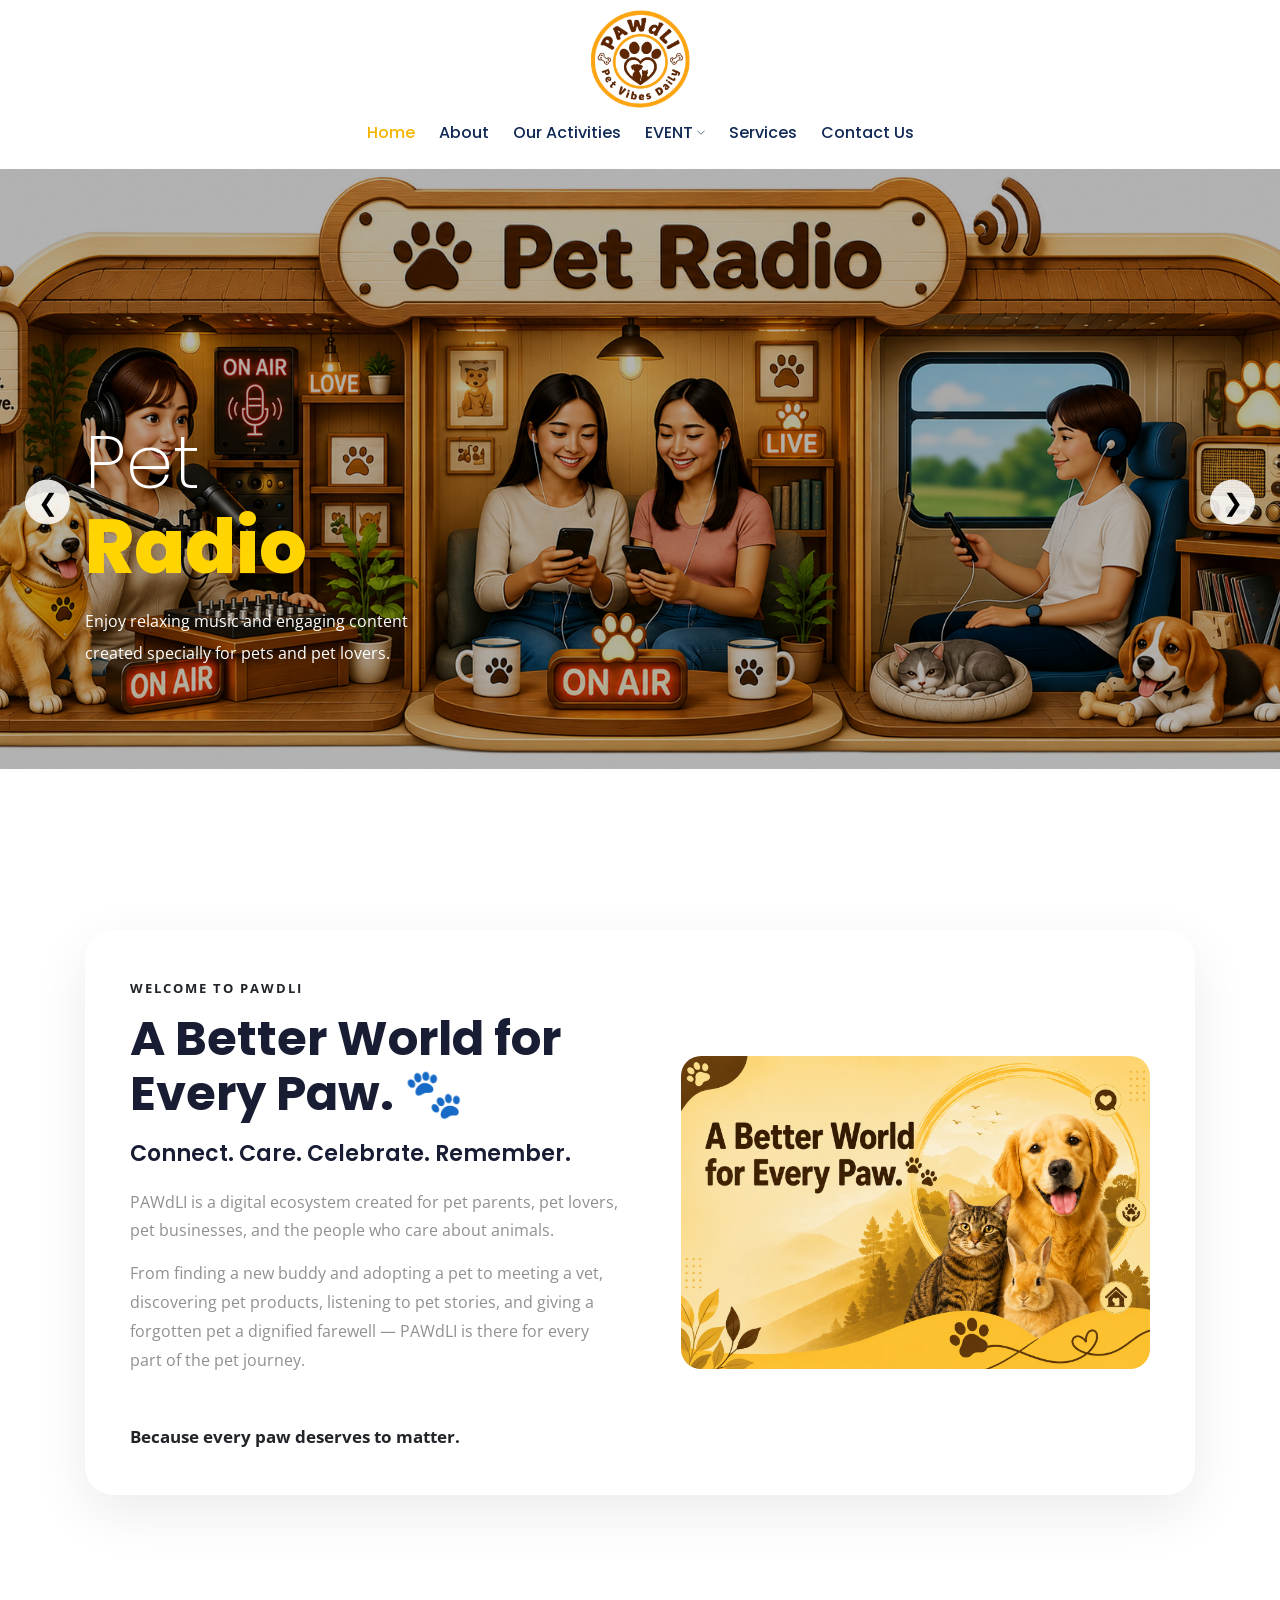
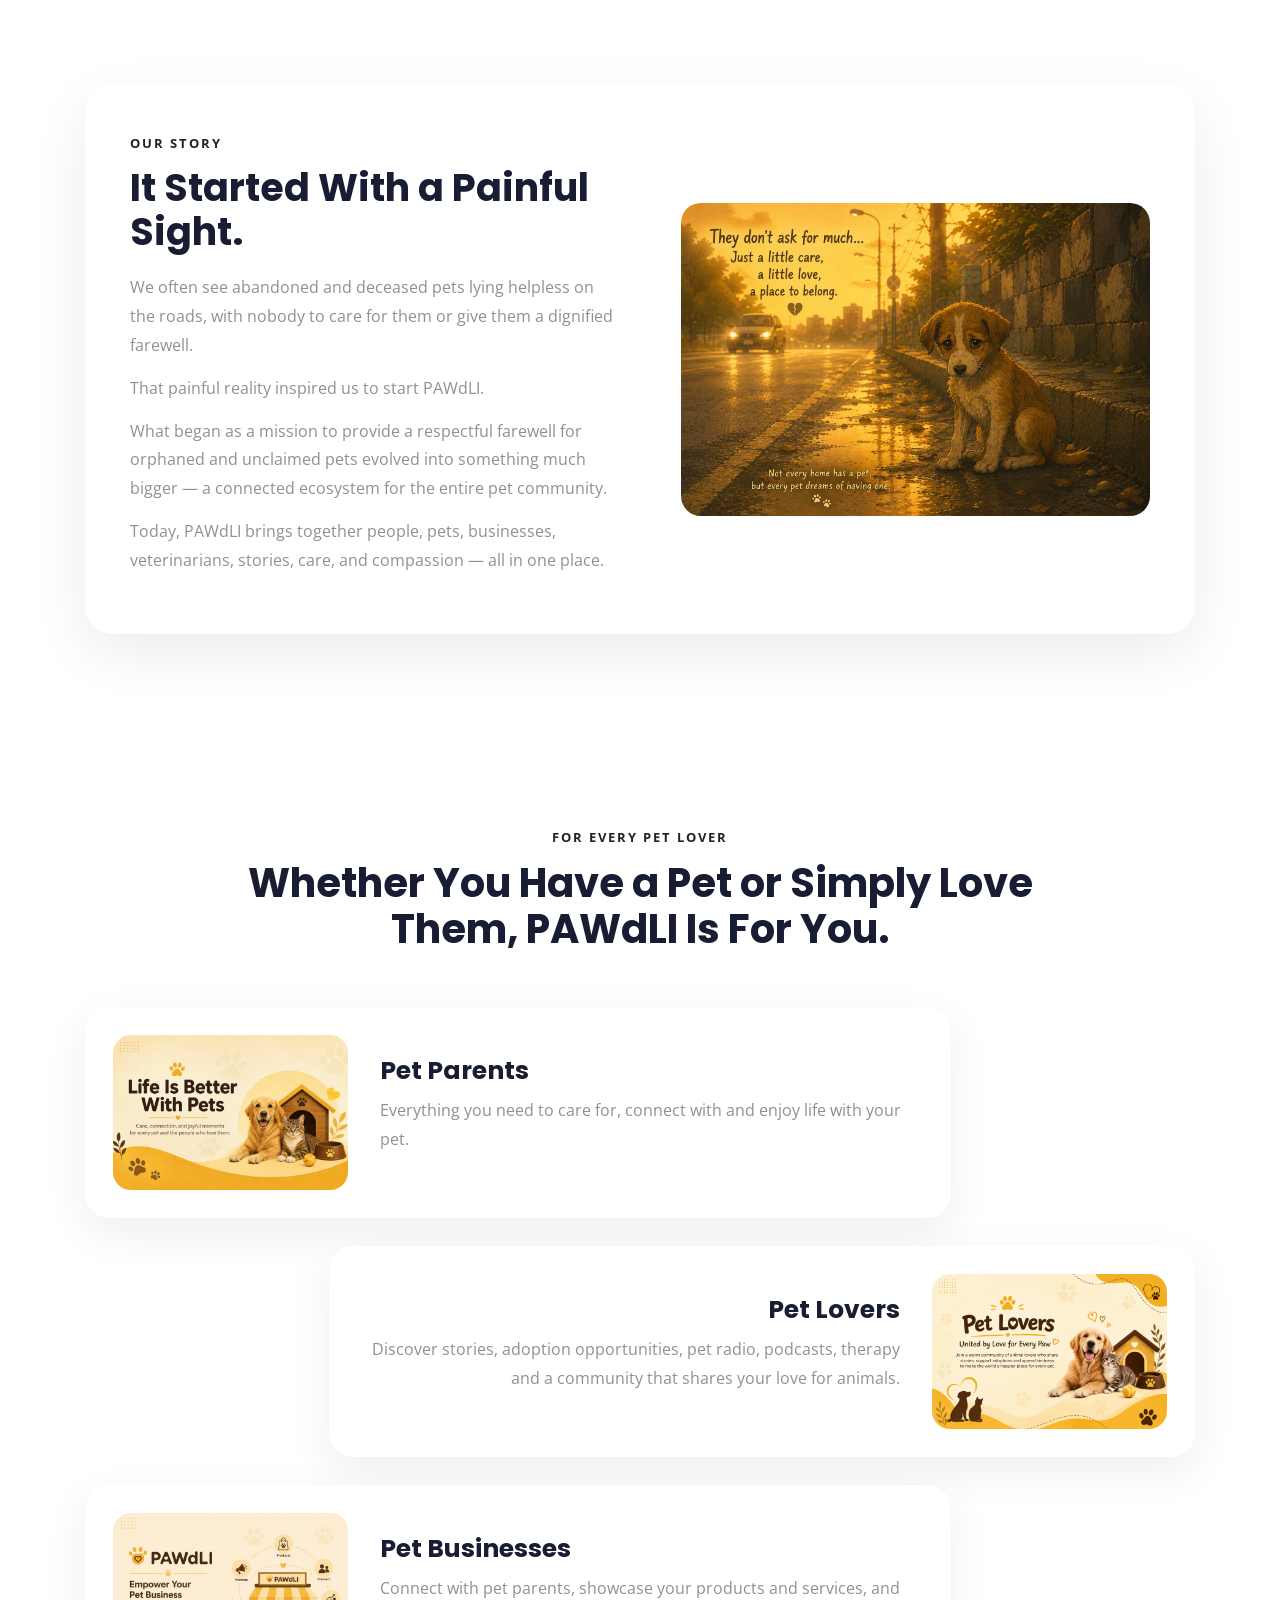
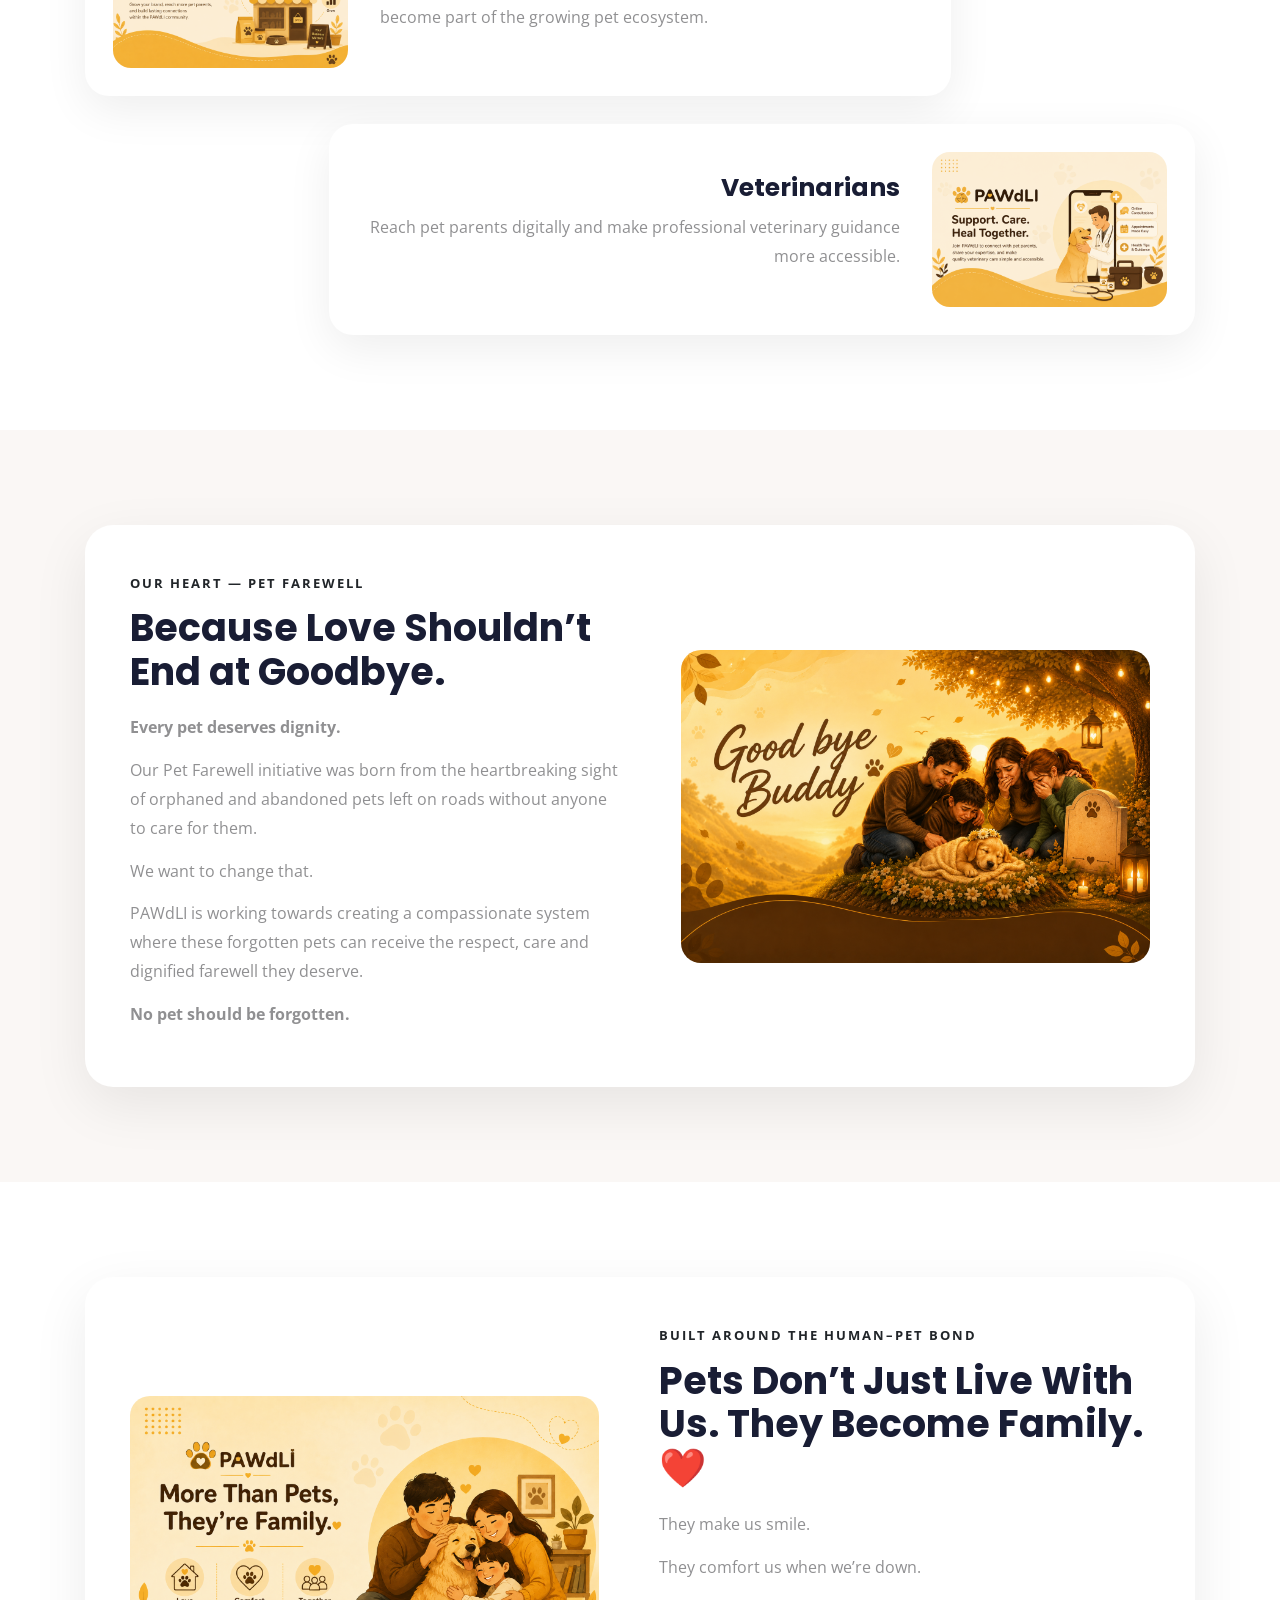
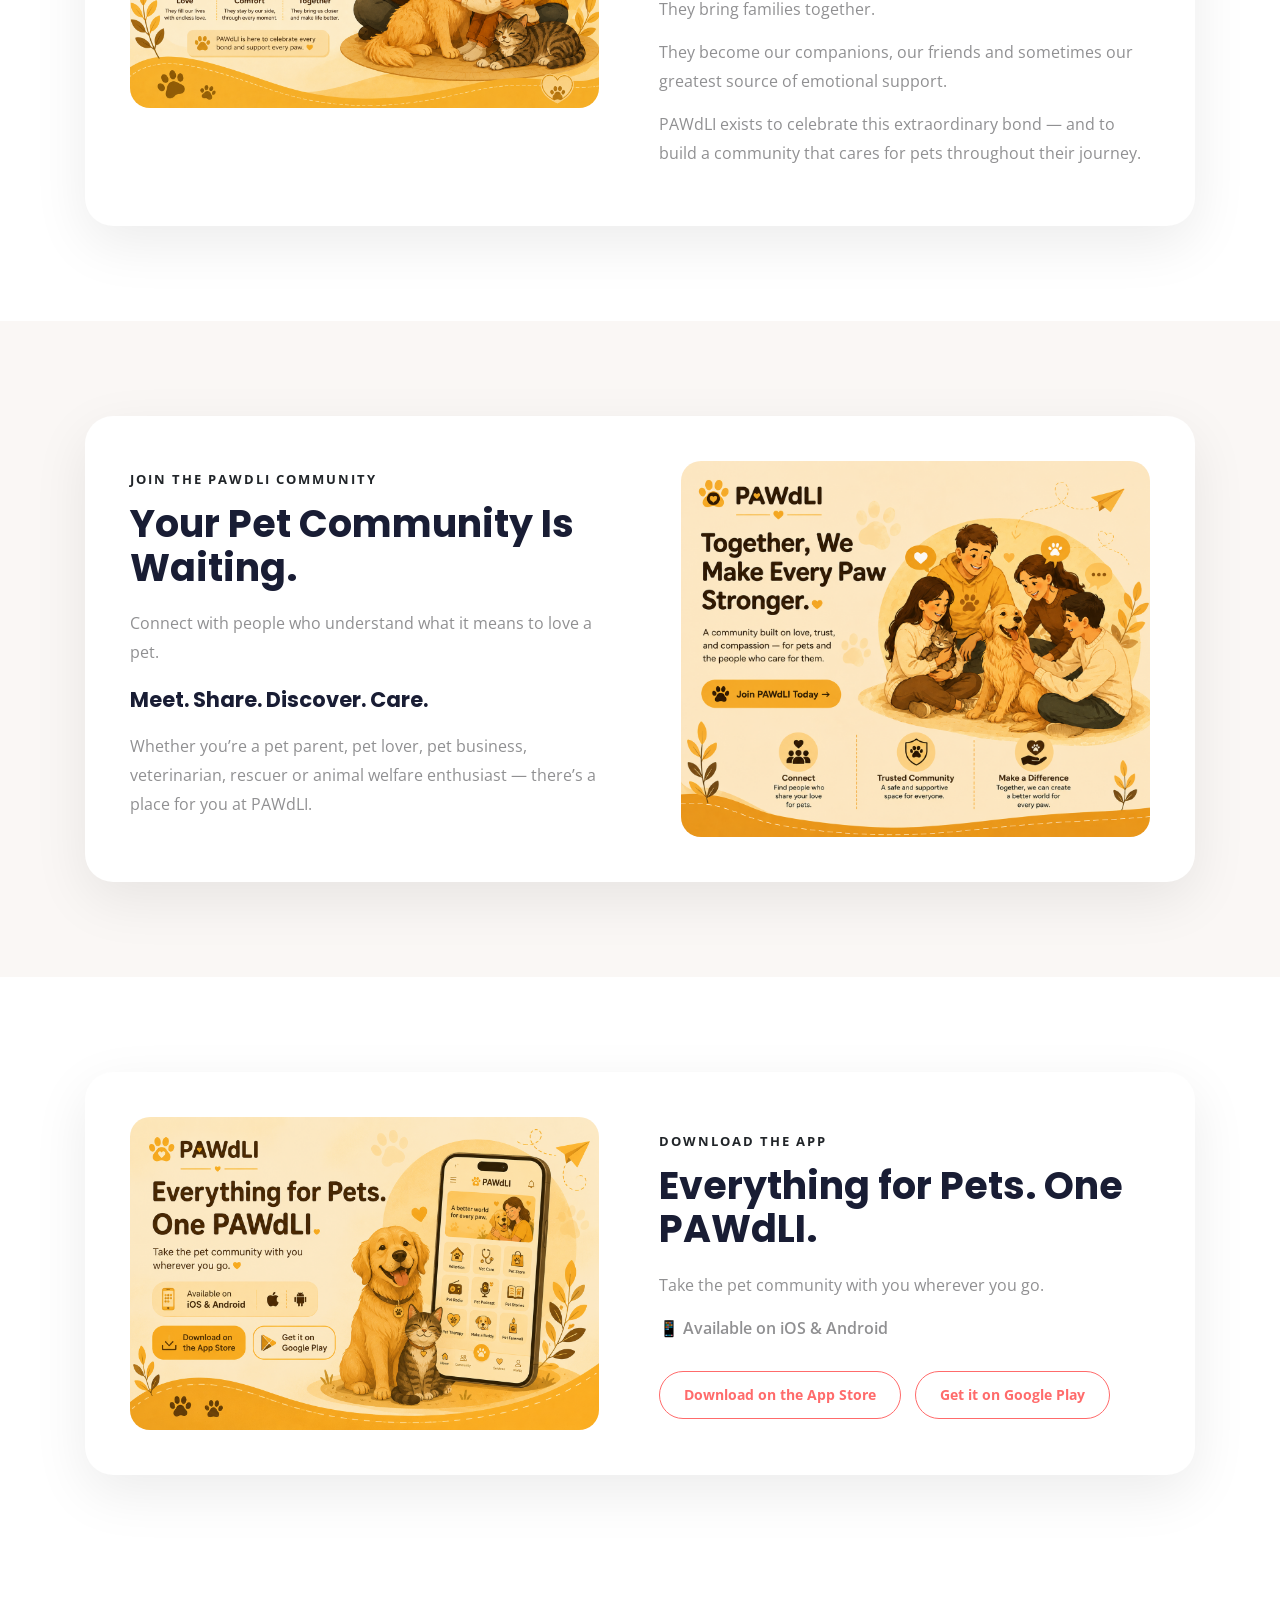
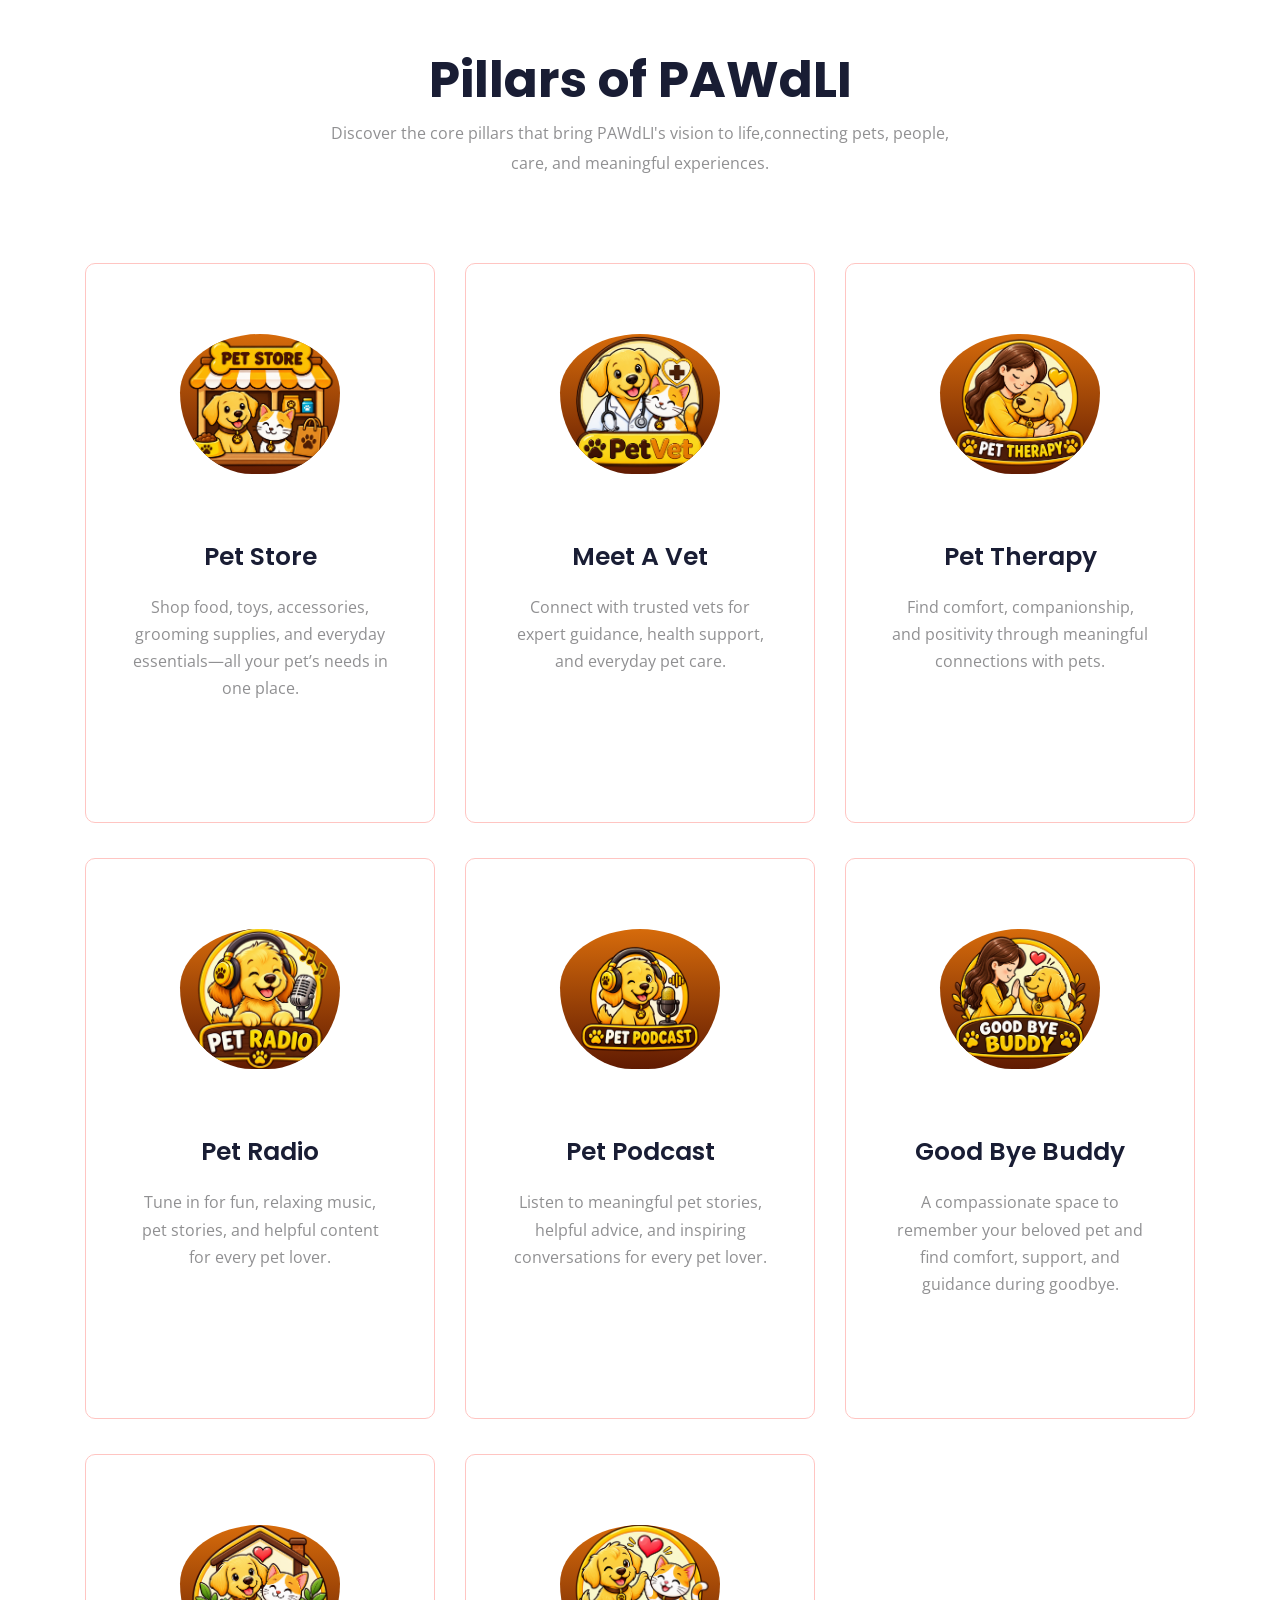
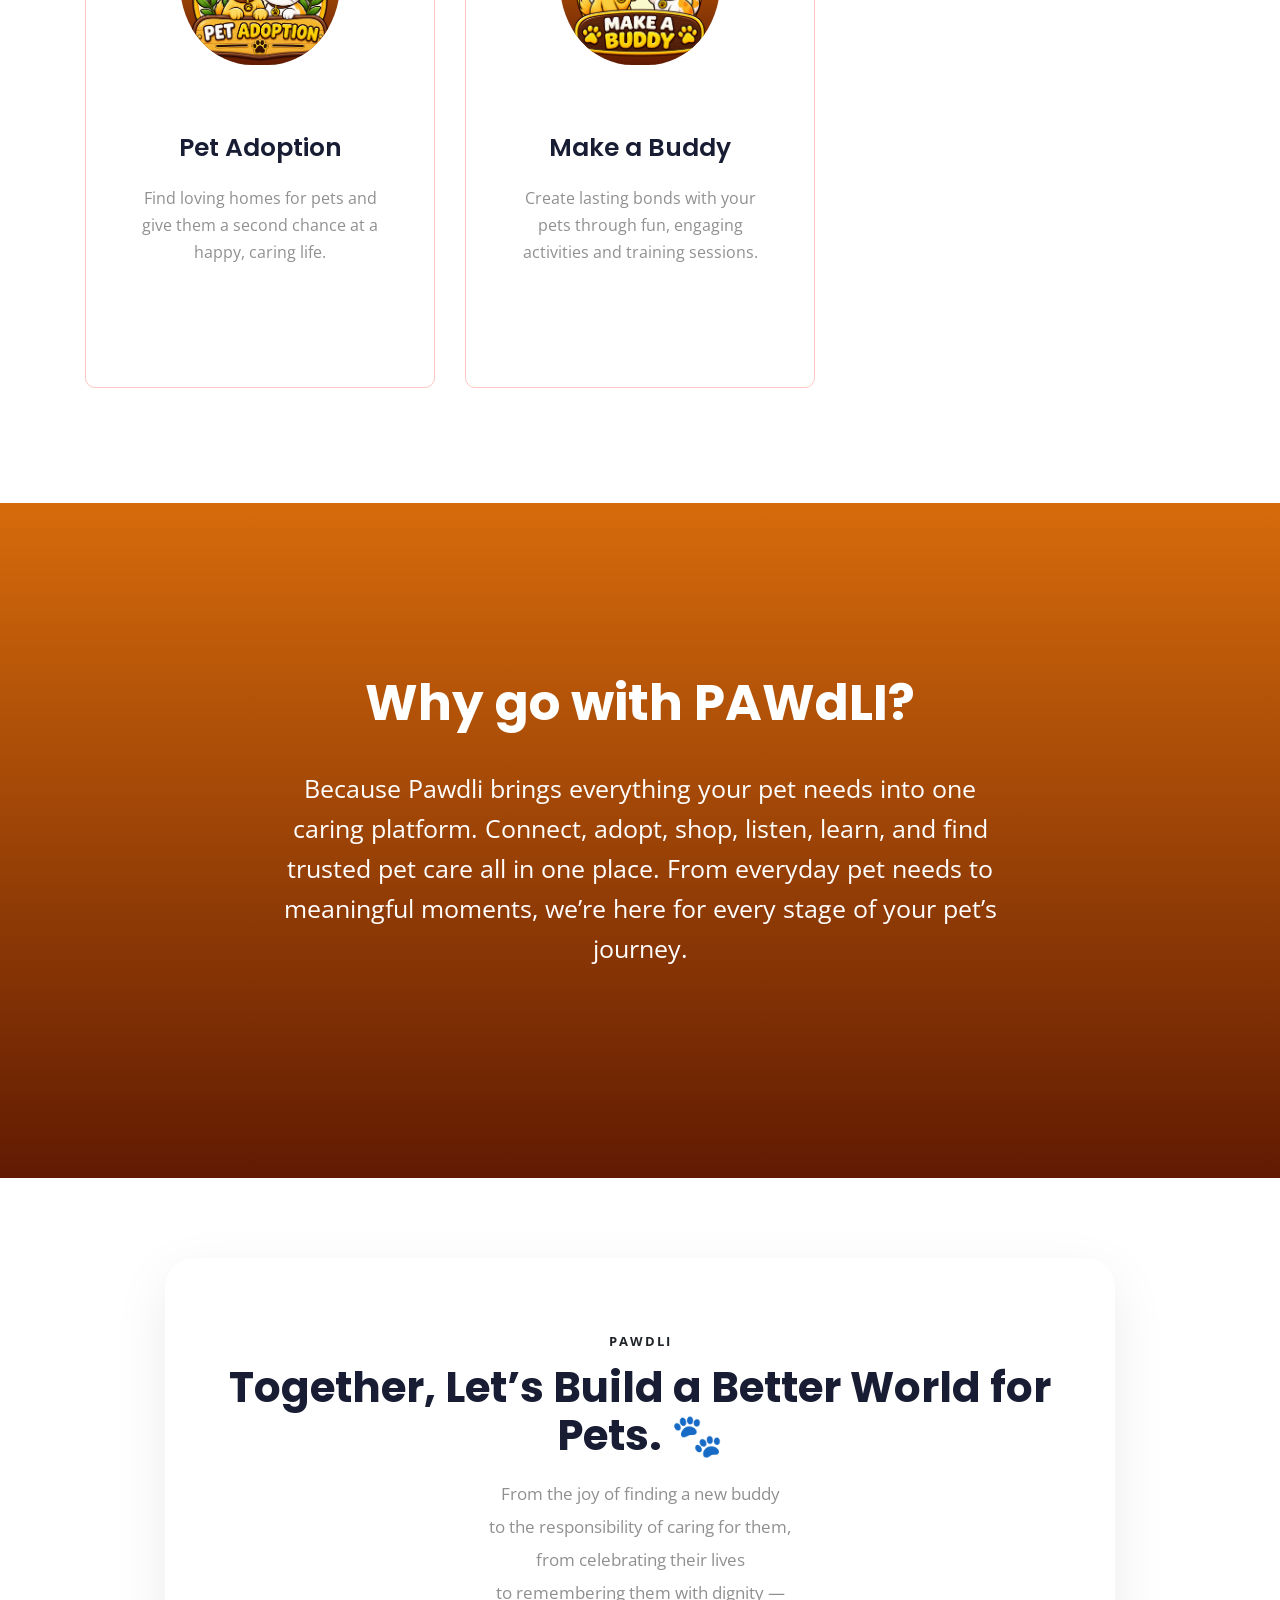
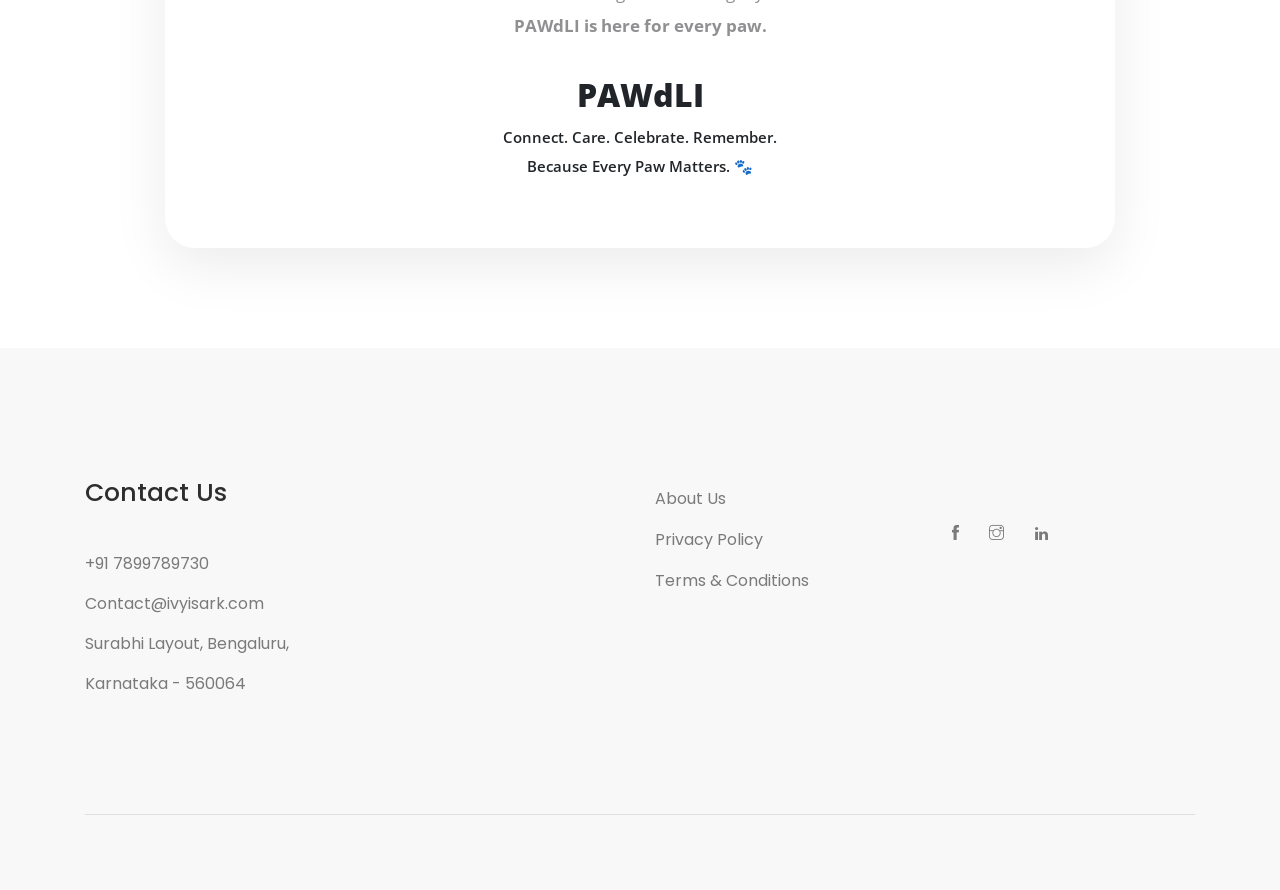
==== commit a8585614: "added changes" ====
--- a/index.html
+++ b/index.html
@@ -119,9 +119,9 @@
             <nav>
                 <ul id="navigation">
 
-                    <!-- <li>
+                    <li>
                         <a href="index.html">Home</a>
-                    </li> -->
+                    </li>
 
                     <li>
                         <a href="about.html">About</a>
@@ -138,13 +138,17 @@
                         </ul>
                     </li> -->
 
-                    <li>
-                        <a href="#">Pages <i class="ti-angle-down"></i></a>
-                        <ul class="submenu">
-                            <li><a href="elements.html">Elements</a></li>
+                    <li class="submenu-parent">
+                        <a href="#" id="pagesDropdown">
+                            EVENT <i class="ti-angle-down"></i>
+                        </a>
+
+                        <ul class="submenu" id="pagesSubmenu">
+                            <li>
+                                <a href="#" class="therapy-link">Therapy</a>
+                            </li>
                         </ul>
                     </li>
-
                     <li>
                         <a href="service.html">Services</a>
                     </li>
@@ -1254,6 +1258,85 @@
 
             showSlide(slideIndex);
 </script>
+<script>
+    document.getElementById("pagesDropdown").addEventListener("click", function(event) {
+        event.preventDefault();
+
+        document.getElementById("pagesSubmenu").classList.toggle("show");
+    });
+</script>
+    <!-- Coming Soon Message -->
+    <div id="comingSoonMessage" class="coming-soon-message">
+        Coming Soon!
+    </div>
+
+    <!-- Your JavaScript -->
+<script>
+        $(document).on('click', '.therapy-link', function (e) {
+            e.preventDefault();
+            e.stopPropagation();
+
+            $('#comingSoonMessage').addClass('show');
+
+            setTimeout(function () {
+                $('#comingSoonMessage').removeClass('show');
+            }, 3000);
+        });
+</script>
+<script>
+document.addEventListener("DOMContentLoaded", function () {
+
+    let currentPage = window.location.pathname.split("/").pop();
+
+    // If URL is just "/" or empty, consider it index.html
+    if (currentPage === "") {
+        currentPage = "index.html";
+    }
+
+    function setActiveMenu() {
+
+        // Desktop + Mobile menu links
+        const menuLinks = document.querySelectorAll(
+            '#navigation a, .slicknav_nav a'
+        );
+
+        menuLinks.forEach(function (link) {
+
+            const href = link.getAttribute("href");
+
+            if (!href || href === "#") {
+                return;
+            }
+
+            const linkPage = href.split("/").pop();
+
+            if (linkPage === currentPage) {
+                link.classList.add("active");
+
+                // If this is inside a dropdown, highlight the parent
+                const parentDropdown = link.closest(".slicknav_parent");
+
+                if (parentDropdown) {
+                    const parentLink = parentDropdown.querySelector(":scope > .slicknav_item");
+                    if (parentLink) {
+                        parentLink.classList.add("active");
+                    }
+                }
+            }
+        });
+    }
+
+    // Run once
+    setActiveMenu();
+
+    // SlickNav creates the mobile menu dynamically,
+    // so run again after it has been created.
+    setTimeout(setActiveMenu, 300);
+
+});
+</script>
 </body>
+</html>
+</body>
 
 </html>
--- a/css/style1.css
+++ b/css/style1.css
@@ -8565,3 +8565,226 @@
         font-size: 21px;
     }
 }
+/* ==========================================================
+   MOBILE IMAGE & CAROUSEL FIX
+   Prevent excessive image cropping on mobile
+   ========================================================== */
+
+@media (max-width: 767px) {
+
+    /* General images */
+    img {
+        max-width: 100%;
+        height: auto;
+    }
+
+    /* ----------------------------------
+       EVENT IMAGE CAROUSEL
+       ---------------------------------- */
+    .pet-event-image {
+        width: 100%;
+        height: auto;
+        min-height: 0;
+        aspect-ratio: 16 / 10;
+        overflow: hidden;
+    }
+
+    .pet-image-carousel {
+        width: 100%;
+        height: 100%;
+    }
+
+    .pet-image-carousel img {
+        position: absolute;
+        inset: 0;
+        width: 100%;
+        height: 100%;
+        object-fit: contain;
+        object-position: center;
+        transform: none;
+        background: #f4f4f1;
+    }
+
+    .pet-image-carousel img.active {
+        transform: none;
+    }
+
+    /* ----------------------------------
+       PAWDLI CONTENT IMAGES
+       ---------------------------------- */
+    .paw-intro-image,
+    .paw-card-image,
+    .paw-community-image {
+        width: 100%;
+        height: auto;
+        overflow: hidden;
+    }
+
+    .paw-intro-image img,
+    .paw-card-image img,
+    .paw-community-image img {
+        width: 100%;
+        height: auto;
+        max-height: none;
+        object-fit: contain;
+        object-position: center;
+        transform: none;
+    }
+
+    /* ----------------------------------
+       AUDIENCE IMAGES
+       ---------------------------------- */
+    .paw-audience-image {
+        width: 100%;
+        height: auto;
+        min-height: 0;
+        aspect-ratio: 16 / 10;
+        overflow: hidden;
+    }
+
+    .paw-audience-image img {
+        width: 100%;
+        height: 100%;
+        object-fit: contain;
+        object-position: center;
+    }
+
+    /* ----------------------------------
+       ABOUT PAGE IMAGES
+       ---------------------------------- */
+    .pawdl-about-image {
+        width: 100%;
+        height: auto;
+        max-width: 100%;
+        overflow: hidden;
+    }
+
+    .pawdl-about-image img {
+        width: 100%;
+        height: auto;
+        max-height: none;
+        object-fit: contain;
+        object-position: center;
+    }
+
+    /* ----------------------------------
+       GALLERY IMAGES
+       ---------------------------------- */
+    .gallery_area .single_gallery .thumb img {
+        width: 100%;
+        height: auto;
+        object-fit: contain;
+    }
+
+    /* ----------------------------------
+       REMOVE MOBILE IMAGE ZOOM
+       ---------------------------------- */
+    .paw-intro-card:hover img,
+    .paw-zigzag-card:hover img,
+    .paw-community-card:hover img {
+        transform: none;
+    }
+}
+
+
+/* EXTRA SMALL PHONES */
+@media (max-width: 480px) {
+
+    .pet-event-image {
+        aspect-ratio: 4 / 3;
+    }
+
+    .pet-image-carousel img {
+        object-fit: contain;
+    }
+
+    .paw-intro-image img,
+    .paw-card-image img,
+    .paw-community-image img,
+    .pawdl-about-image img {
+        height: auto;
+        object-fit: contain;
+    }
+}
+.submenu {
+    display: none;
+}
+
+.submenu.show {
+    display: block;
+}
+@media (max-width: 767px) {
+
+    /* Keep Pages aligned with other main menu items */
+    .slicknav_nav .slicknav_parent > .slicknav_item {
+        padding-left: 25px !important;
+        margin-left: 0 !important;
+    }
+
+    /* Keep the actual Pages text aligned */
+    .slicknav_nav .slicknav_parent > .slicknav_item > a {
+        padding-left: 0 !important;
+        margin-left: 0 !important;
+    }
+
+}
+/* Coming Soon Message */
+.coming-soon-message {
+    display: none;
+    position: fixed;
+    top: 30px;
+    right: 30px;
+    background: #fff;
+    padding: 15px 25px;
+    border-radius: 8px;
+    box-shadow: 0 5px 20px rgba(0, 0, 0, 0.2);
+    z-index: 99999;
+    font-size: 16px;
+    color: brown;
+}
+
+.coming-soon-message.show {
+    display: block;
+}
+
+@media (max-width: 767px) {
+    .coming-soon-message {
+        top: 20px;
+        left: 20px;
+        right: 20px;
+        text-align: center;
+        padding: 14px 20px;
+        font-size: 15px;
+        color: brown;
+    }
+}
+
+@media (max-width: 480px) {
+    .coming-soon-message {
+        top: 15px;
+        left: 15px;
+        right: 15px;
+        font-size: 14px;
+        padding: 12px 16px;
+        color: brown;
+    }
+}
+/* Active menu item */
+#navigation li > a.active {
+    color: #f4b400 !important;
+}
+
+/* Active dropdown parent */
+#navigation li.active-parent > a {
+    color: #f4b400 !important;
+}
+/* Active menu - desktop */
+#navigation li > a.active {
+    color: #f4b400 !important;
+}
+
+/* Active menu - mobile */
+.slicknav_nav li > a.active,
+.slicknav_nav li > .slicknav_item.active {
+    color: #f4b400 !important;
+}
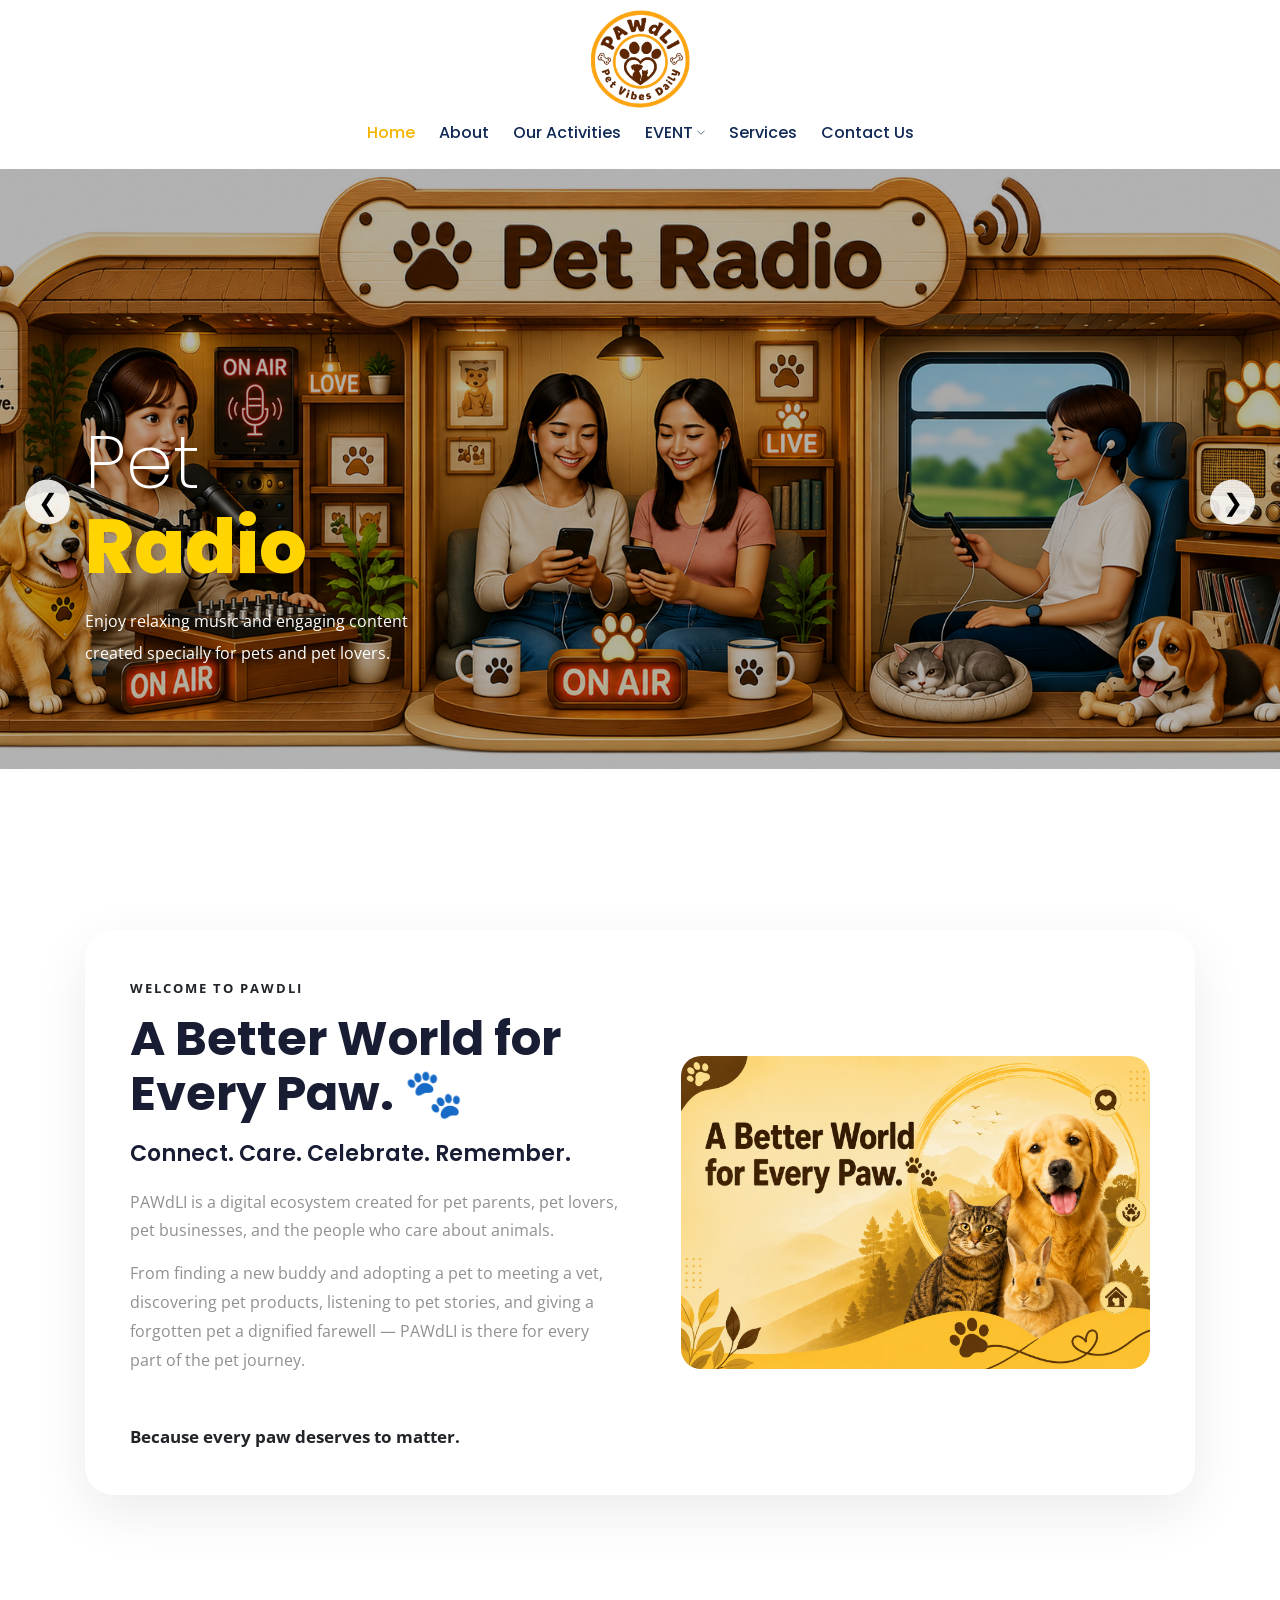
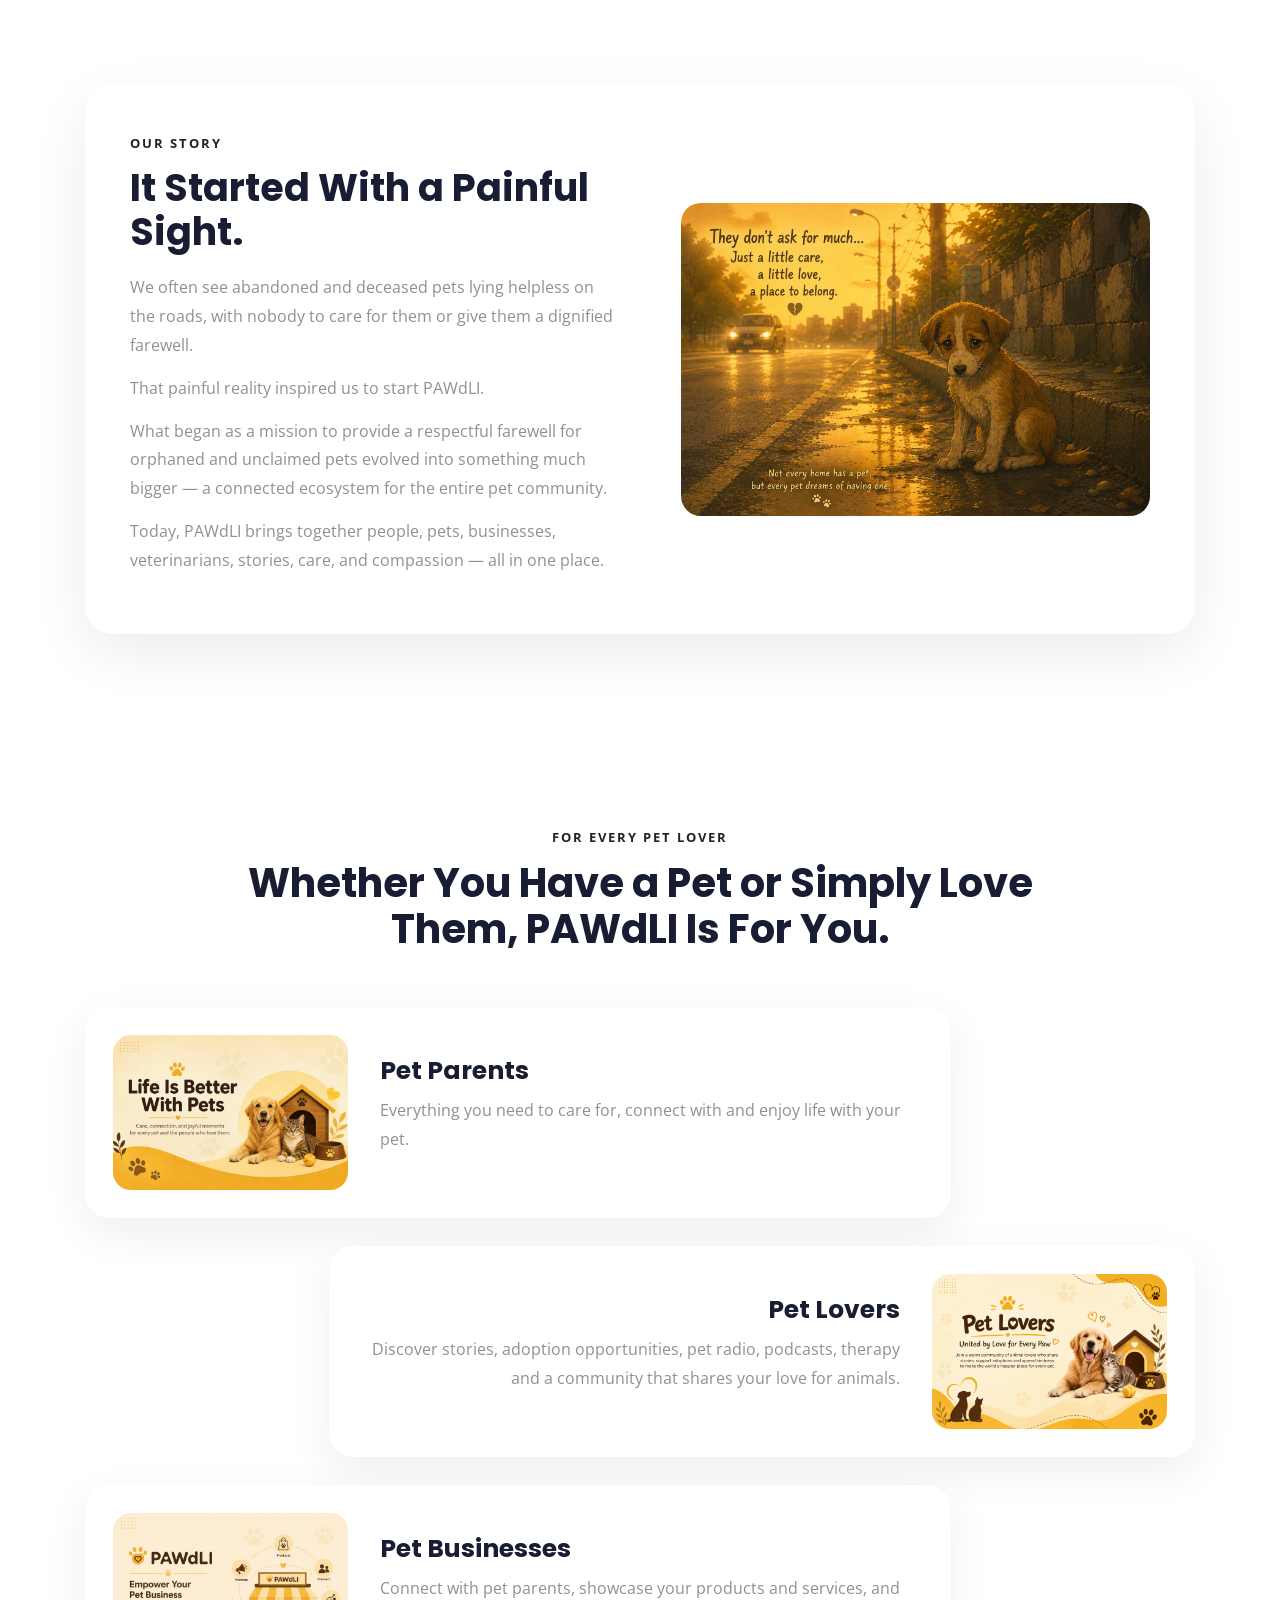
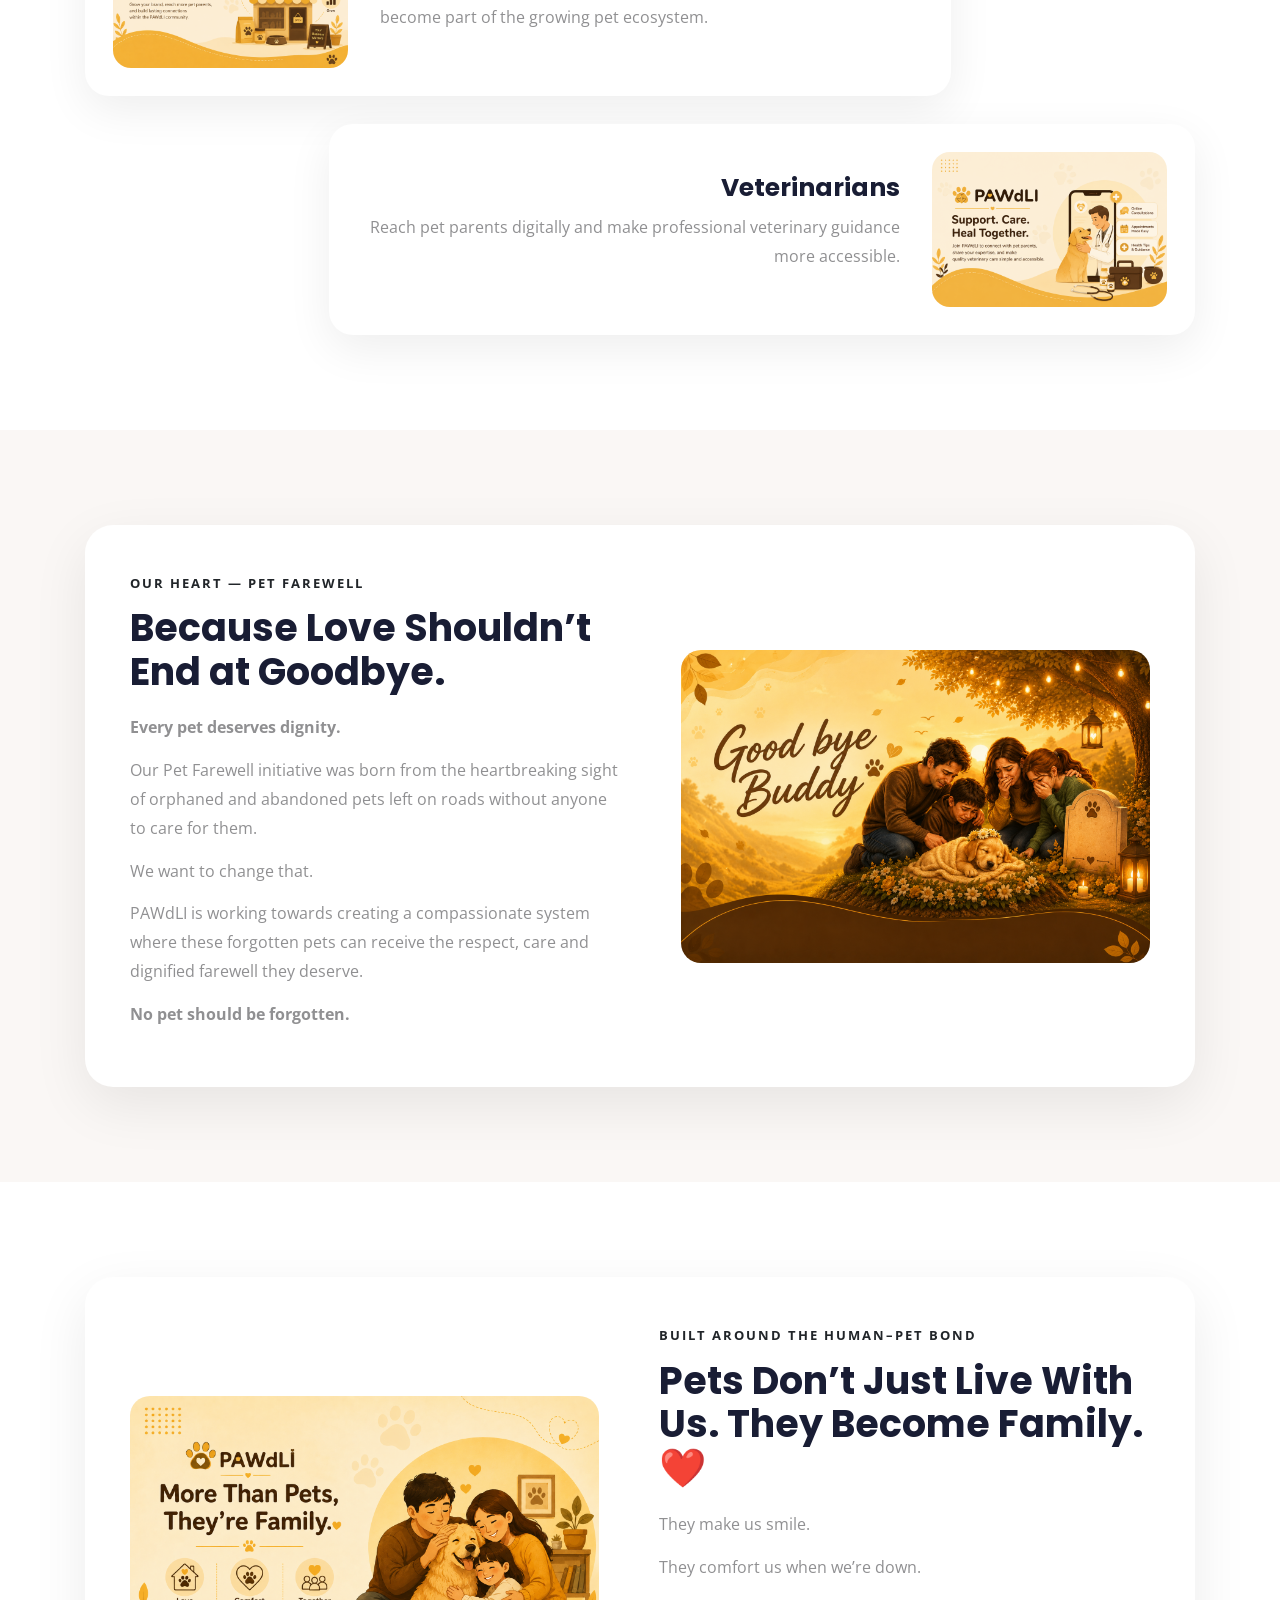
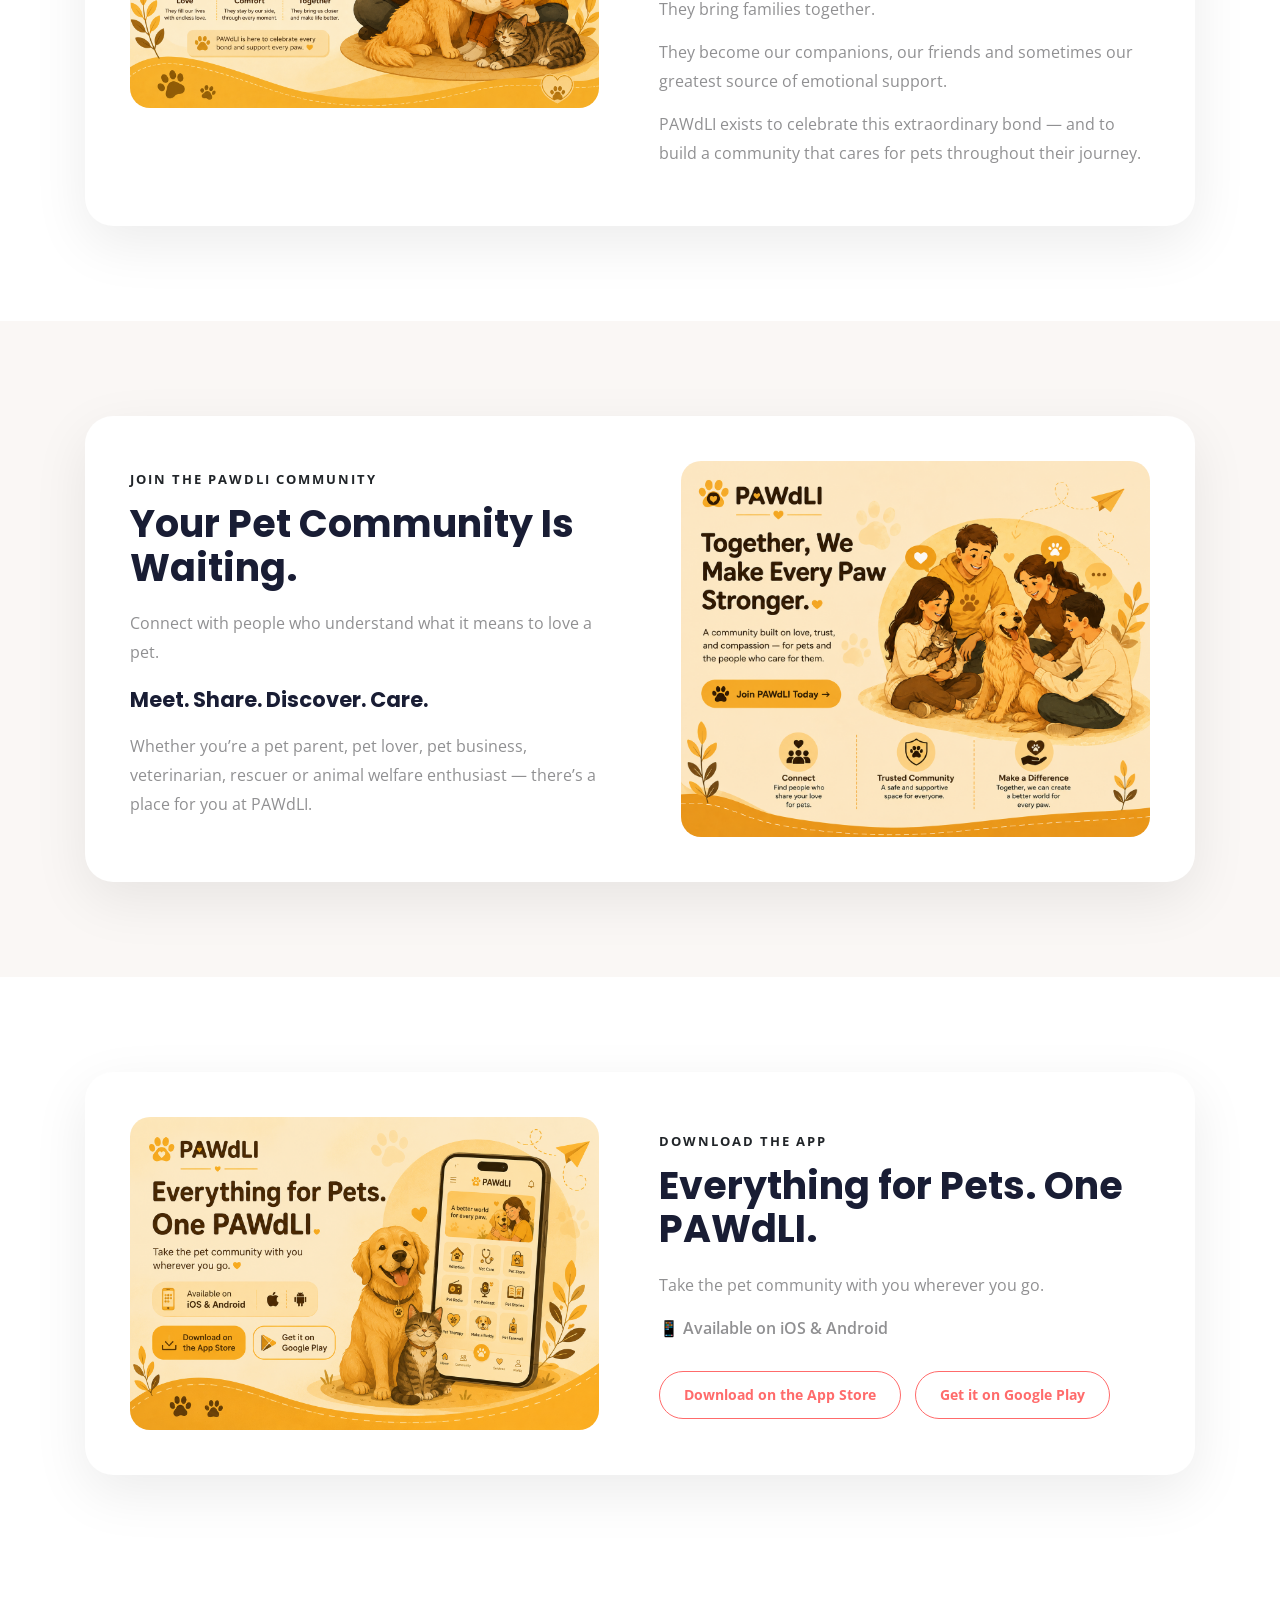
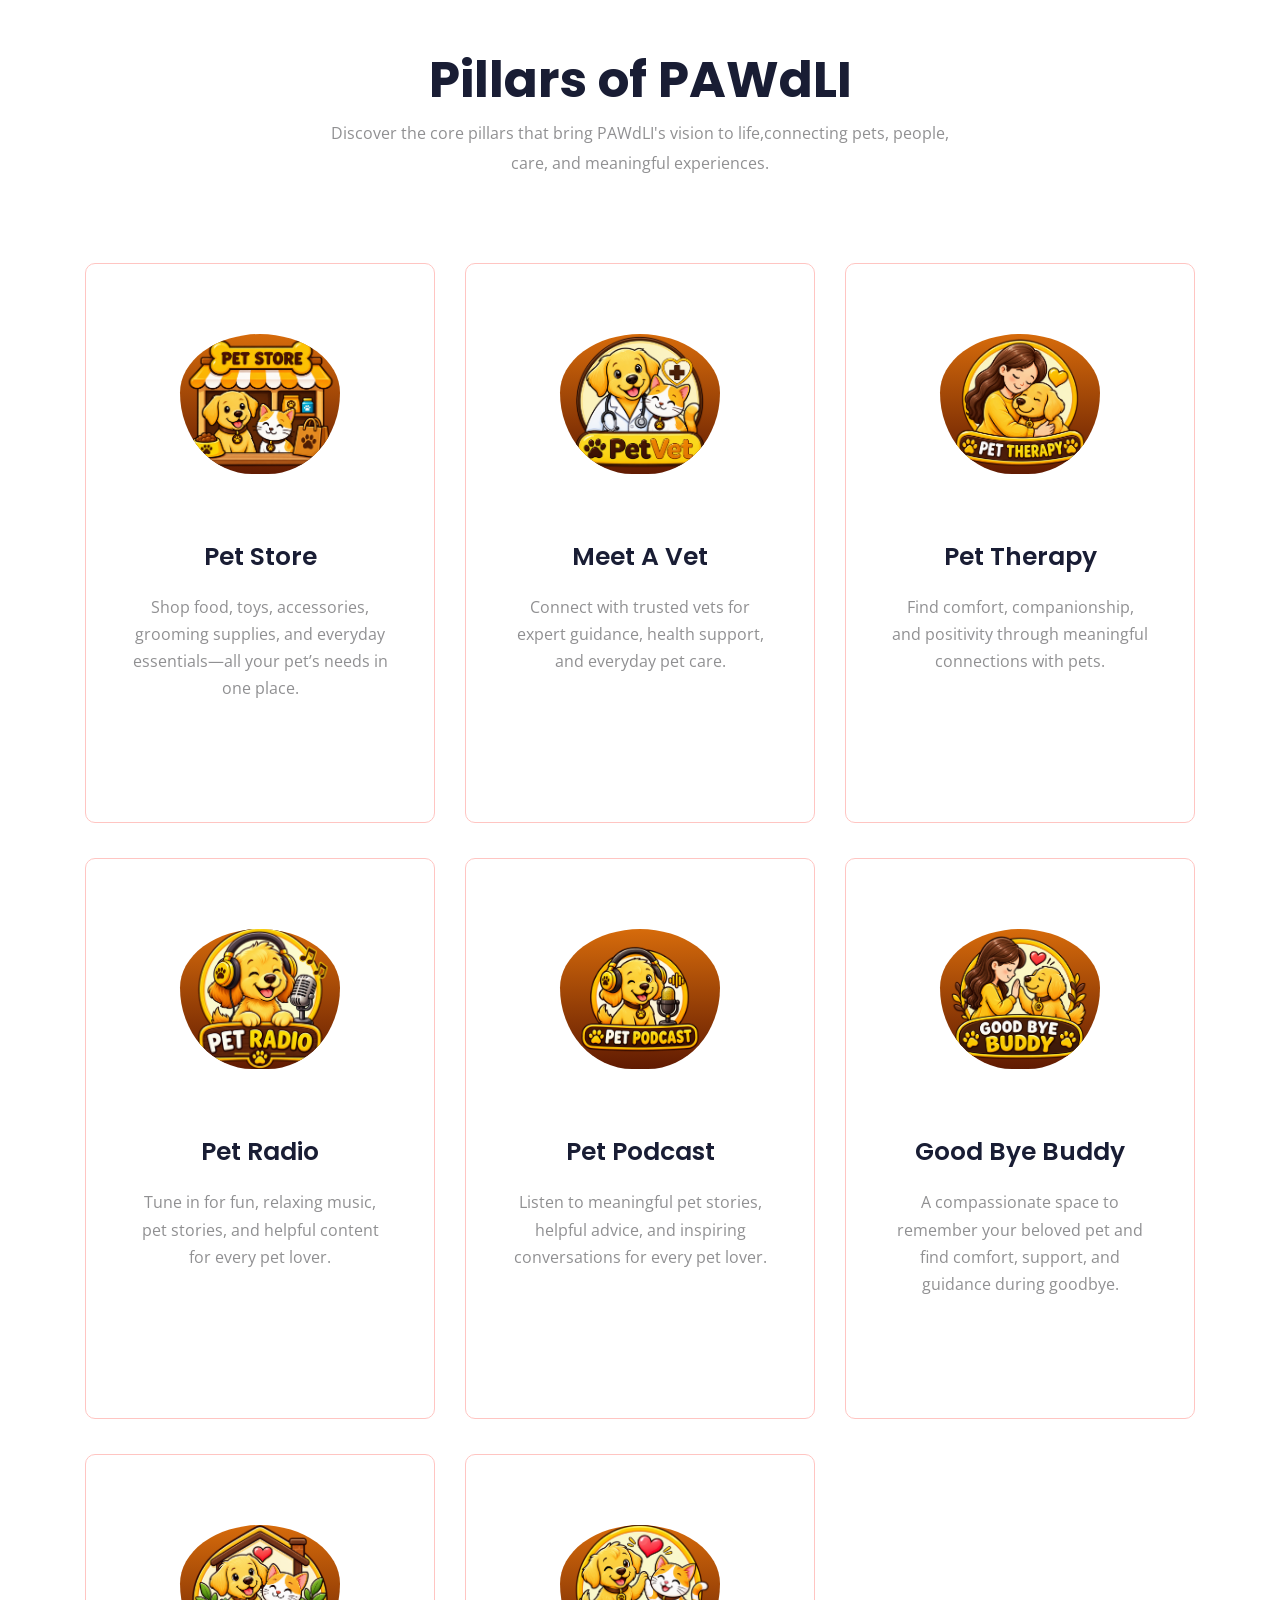
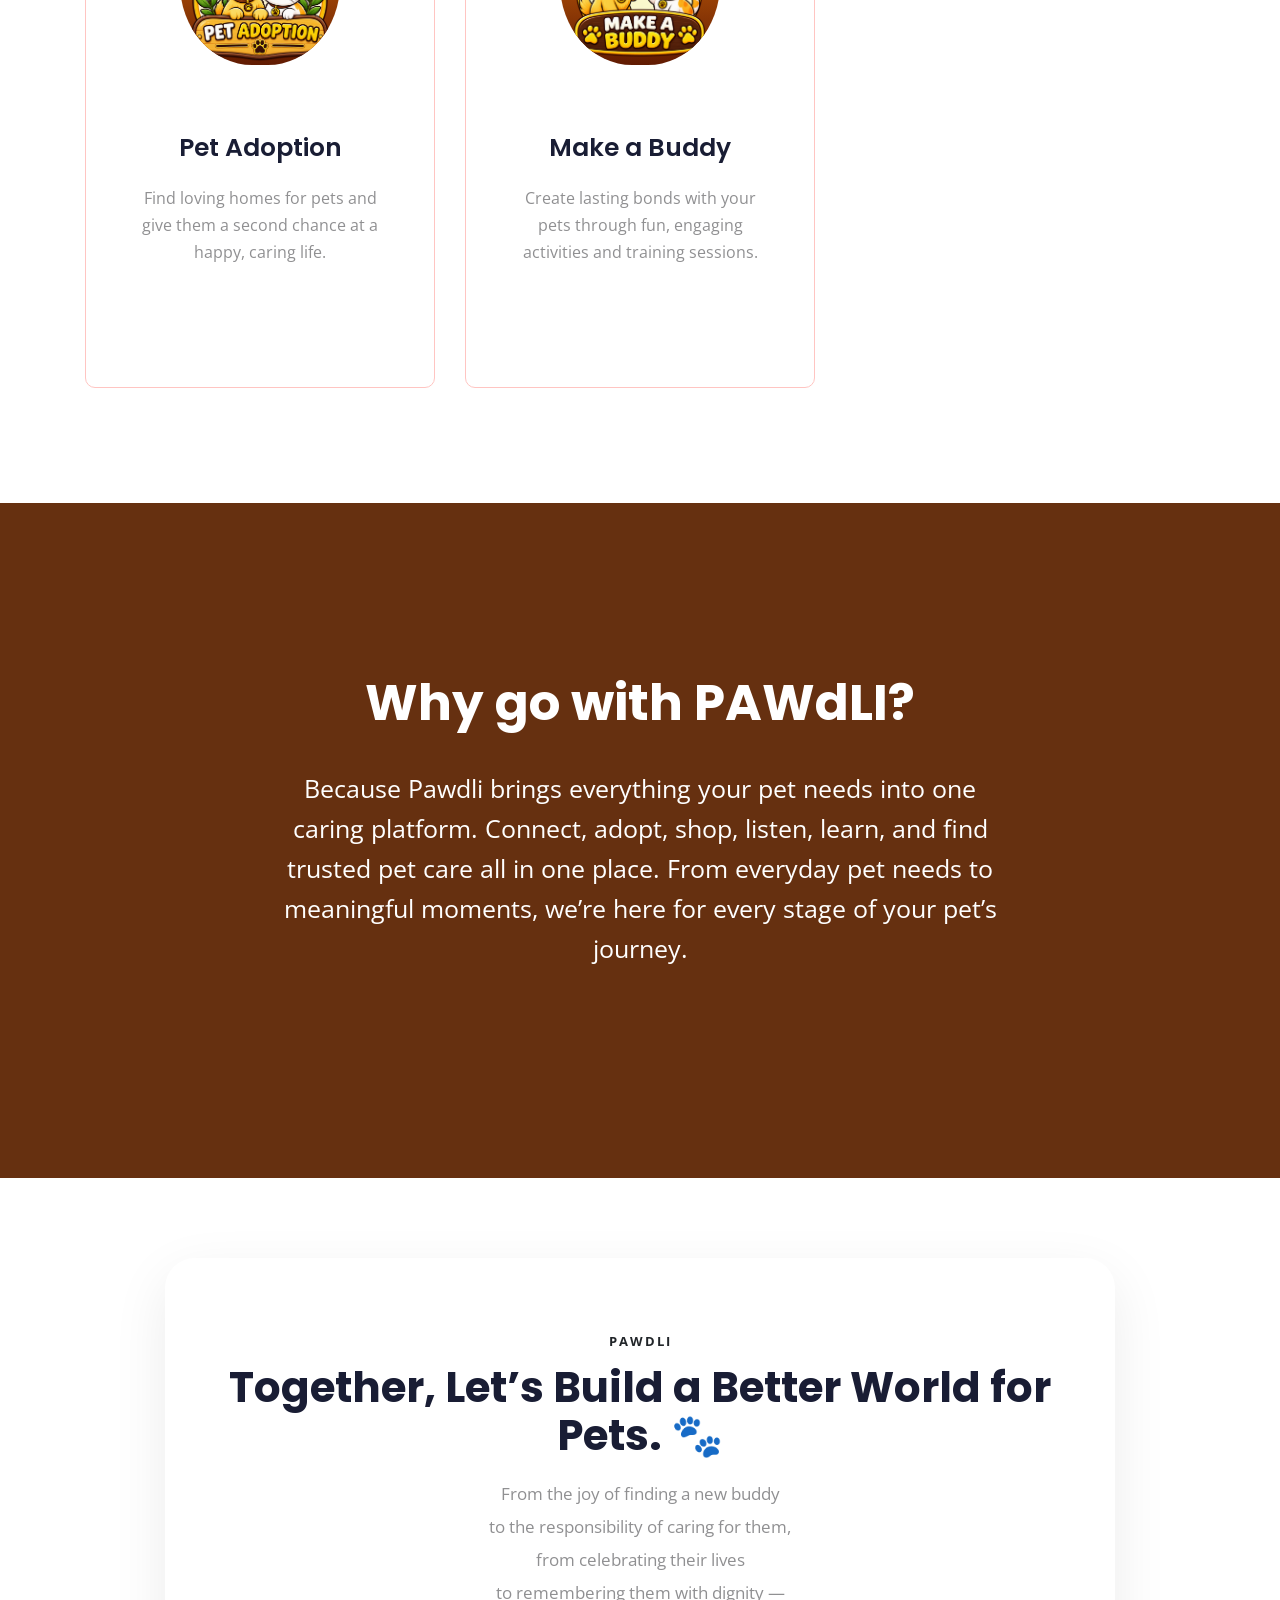
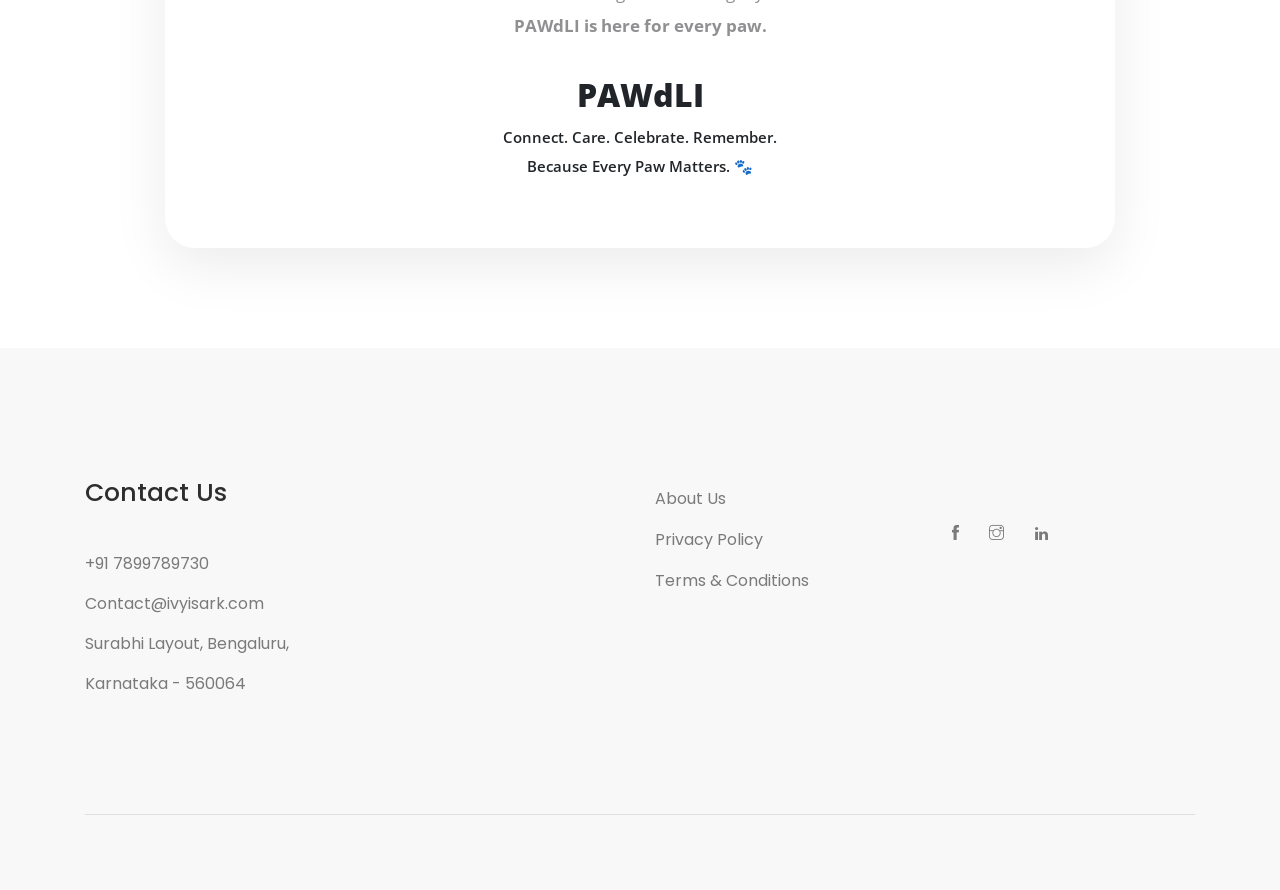
==== commit 7d293c32: "changed" ====
--- a/index.html
+++ b/index.html
@@ -4,12 +4,12 @@
 <head>
     <meta charset="utf-8">
     <meta http-equiv="x-ua-compatible" content="ie=edge">
-    <title>Animal</title>
+    <title>PAWdLi</title>
     <meta name="description" content="">
     <meta name="viewport" content="width=device-width, initial-scale=1">
 
     <!-- <link rel="manifest" href="site.webmanifest"> -->
-    <link rel="shortcut icon" type="image/x-icon" href="img/favicon.png">
+        <link rel="shortcut icon" type="image/jpeg" href="img/favicon(1).ico">
     <!-- Place favicon.ico in the root directory -->
 
     <!-- CSS here -->
--- a/css/style1.css
+++ b/css/style1.css
@@ -1099,14 +1099,14 @@
 
 /* line 66, ../../Arafath/CL/january 2020/240. Animal/HTML/scss/_header.scss */
 .header-area .main-header-area .Appointment .socail_links ul li a {
-  color: #A8A7A0;
+  color: #080807;
   margin: 0 10px;
   font-size: 15px;
 }
 
 /* line 70, ../../Arafath/CL/january 2020/240. Animal/HTML/scss/_header.scss */
 .header-area .main-header-area .Appointment .socail_links ul li a:hover {
-  color: #fff;
+  color: #110505;
 }
 
 /* line 77, ../../Arafath/CL/january 2020/240. Animal/HTML/scss/_header.scss */
@@ -3091,6 +3091,7 @@
   padding: 160px 0;
   background-position: bottom;
   background-repeat: no-repeat;
+  background-attachment: fixed;
 }
 
 @media (max-width: 767px) {
@@ -3327,7 +3328,7 @@
   z-index: 1042;
   overflow: hidden;
   position: fixed;
-  background: #4A3600;
+  background: #8B5A2B;
   opacity: 0.6;
 }
 
@@ -3453,7 +3454,7 @@
 
 /* line 1, ../../Arafath/CL/january 2020/240. Animal/HTML/scss/_anipat.scss */
 .anipat_bg_1 {
-  background-image: url(../img/banner/contact_bg.png);
+  background:#663010;
 }
 
 /* line 5, ../../Arafath/CL/january 2020/240. Animal/HTML/scss/_anipat.scss */
@@ -7275,7 +7276,7 @@
 }
 
 .anipat_bg_1 {
-    background: linear-gradient(to bottom,#D66B0B,#611B02);
+    background: #663010;
 }
 
 /* ---------------------------------------------------------------------
@@ -8696,6 +8697,7 @@
 
     .pet-image-carousel img {
         object-fit: contain;
+        object-position: center;
     }
 
     .paw-intro-image img,
@@ -8787,4 +8789,40 @@
 .slicknav_nav li > a.active,
 .slicknav_nav li > .slicknav_item.active {
     color: #f4b400 !important;
+}
+@media (max-width: 767px) {
+
+    .carousel-wrapper {
+        height: 225px;
+        background-color: #8B5A2B;
+        overflow: hidden;
+    }
+
+    .carousel-slide {
+        height: 225px;
+    }
+
+    .carousel-slide > img {
+        width: 100%;
+        height: auto;
+        max-height: 170px;
+        object-fit: contain !important;
+        object-position: center top !important;
+        display: block;
+    }
+
+    .slider_overlay {
+        top: 0;
+        height: 170px;
+    }
+
+}
+.breadcam_bg {
+    position: relative;
+    width: 100%;
+    height: clamp(330px, 32vw, 380px);
+    overflow: hidden;
+    border-radius: 0 0 50% 50% / 0 0 13% 13%;
+    /* background: linear-gradient(to bottom, #F28C28, #8B4513); */
+    background: #663010
 }
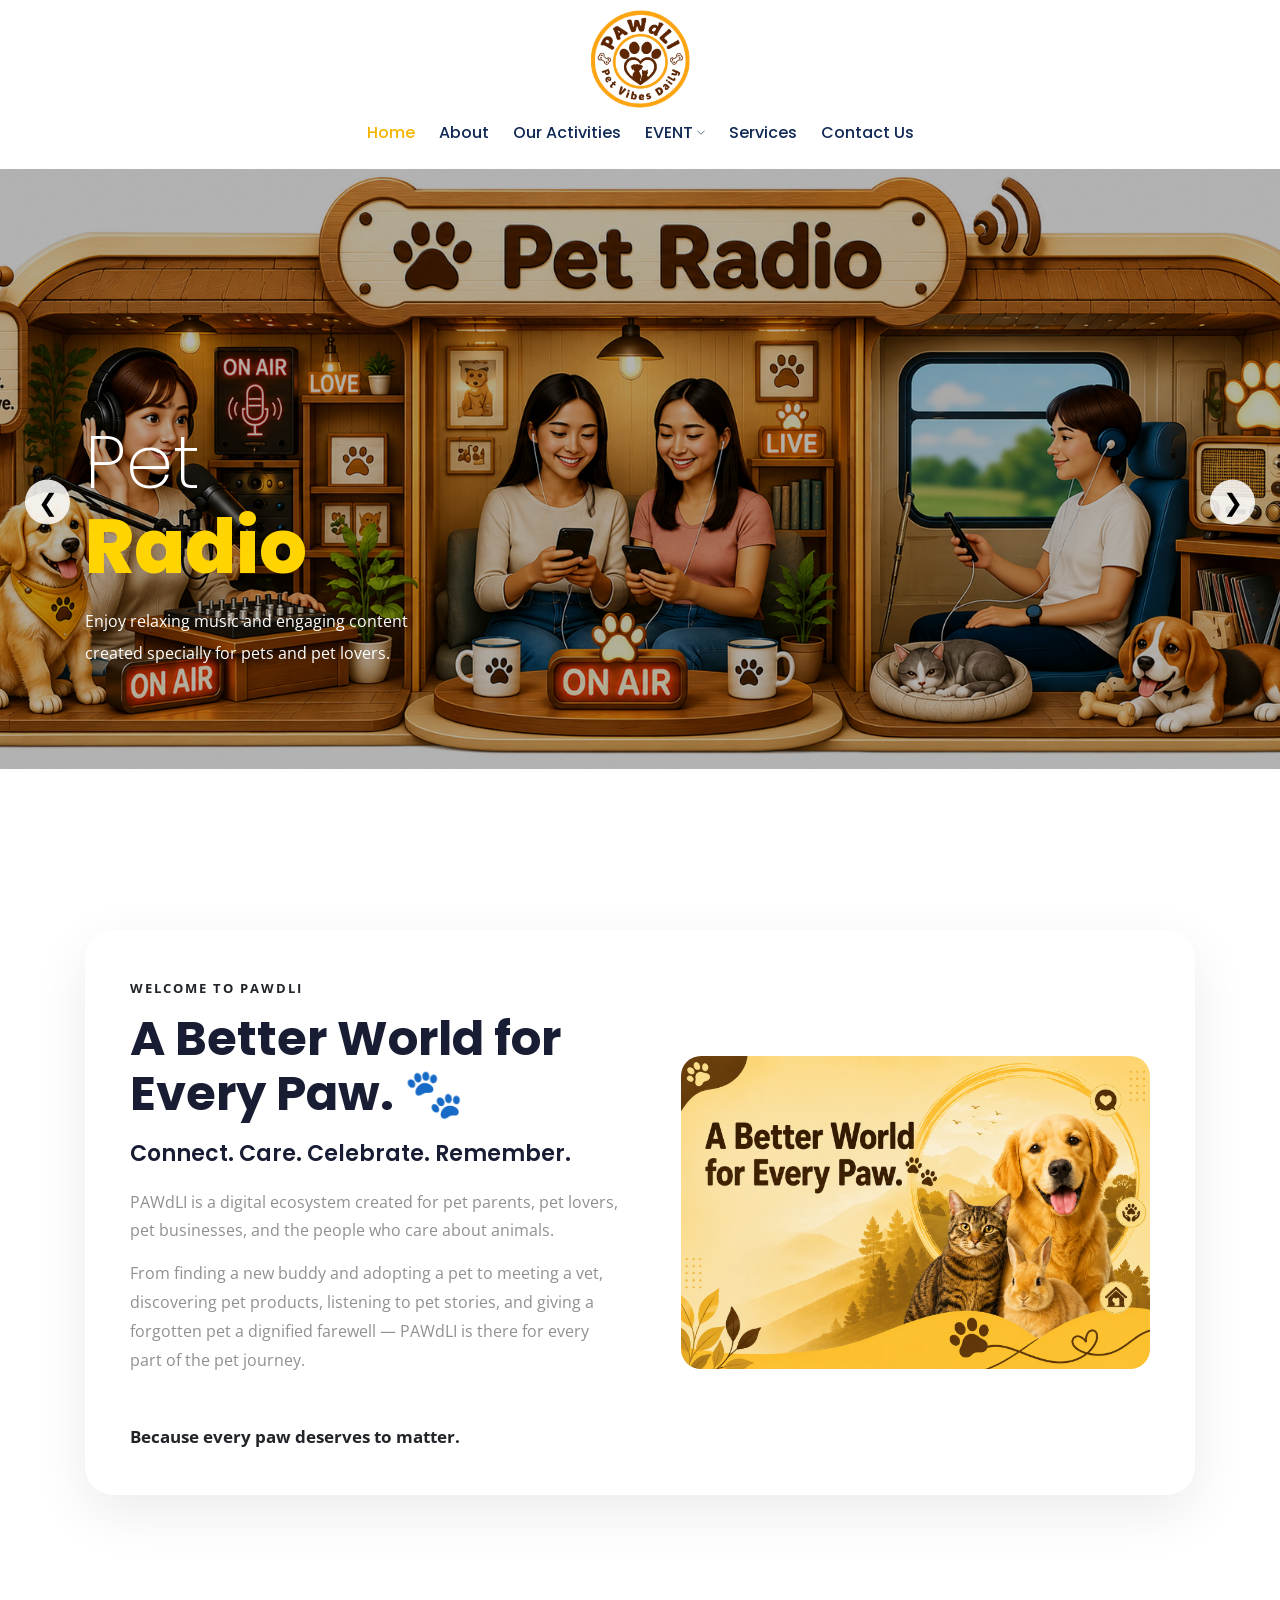
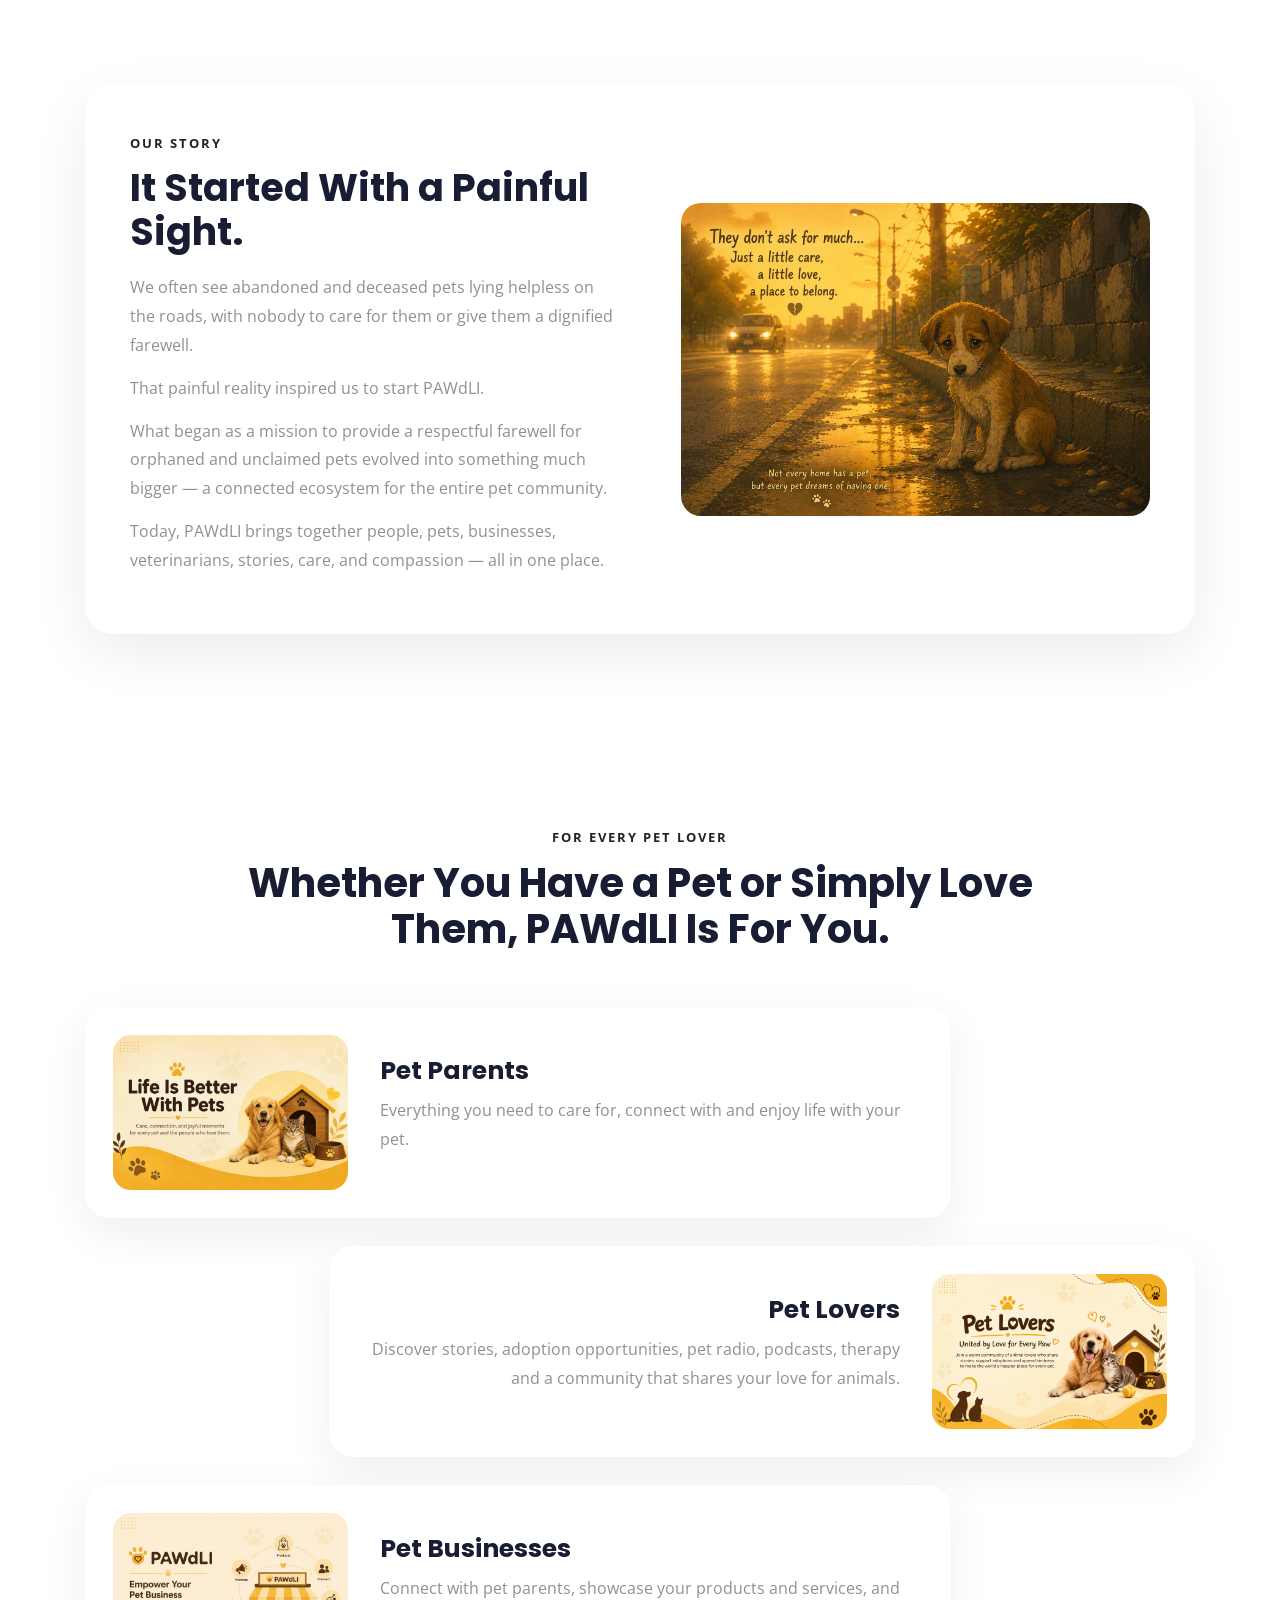
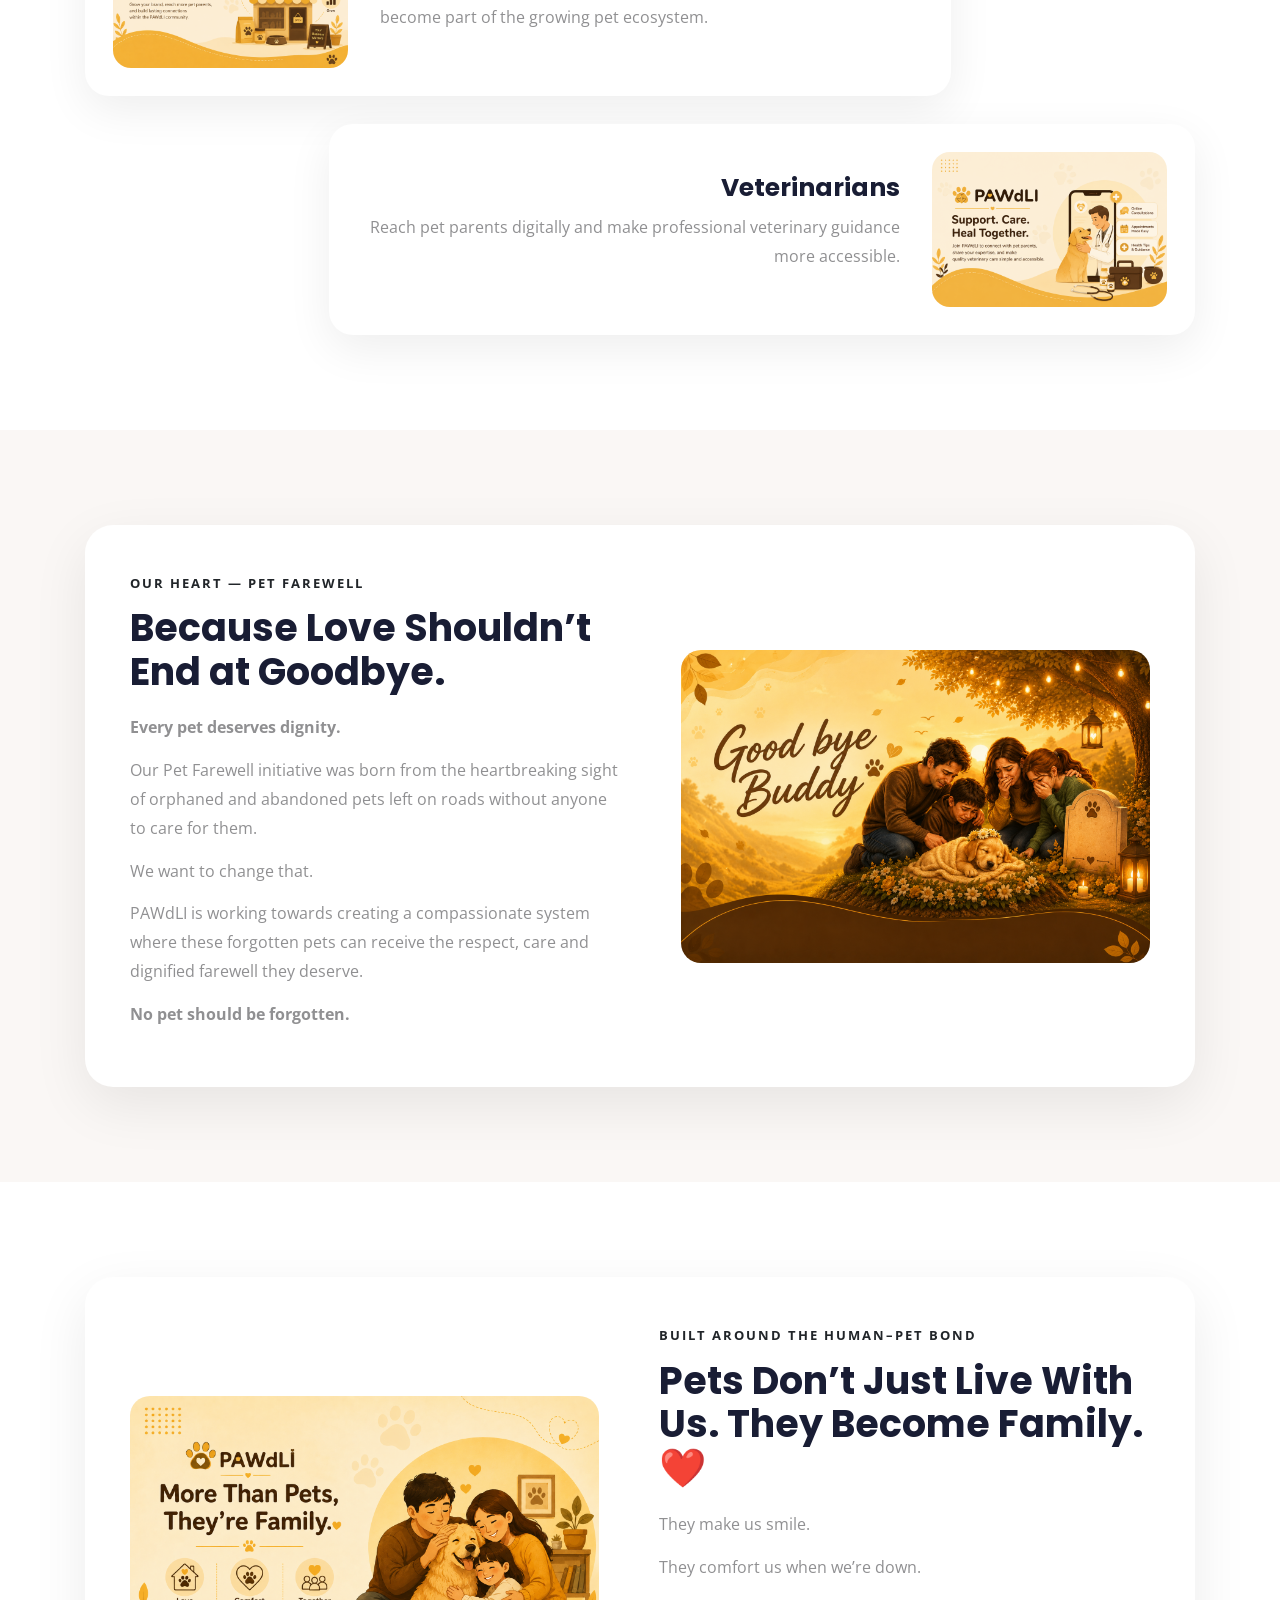
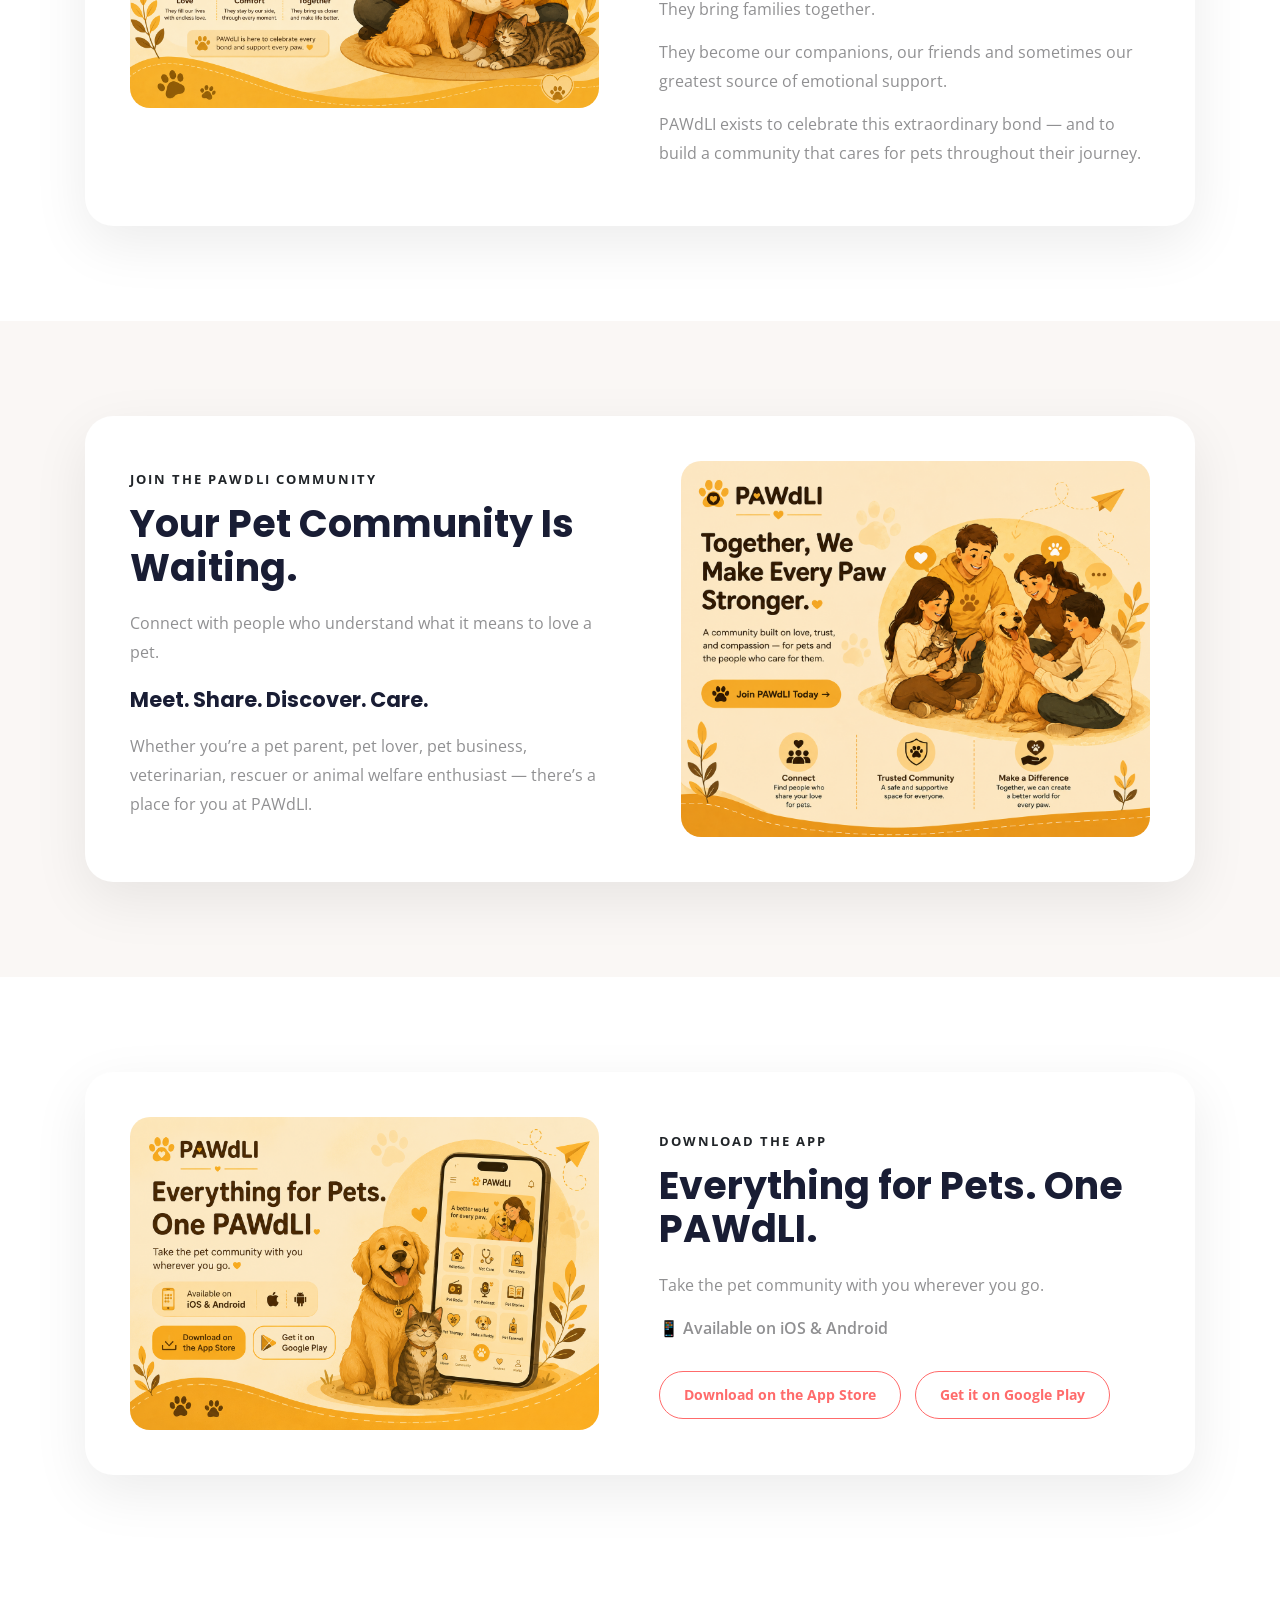
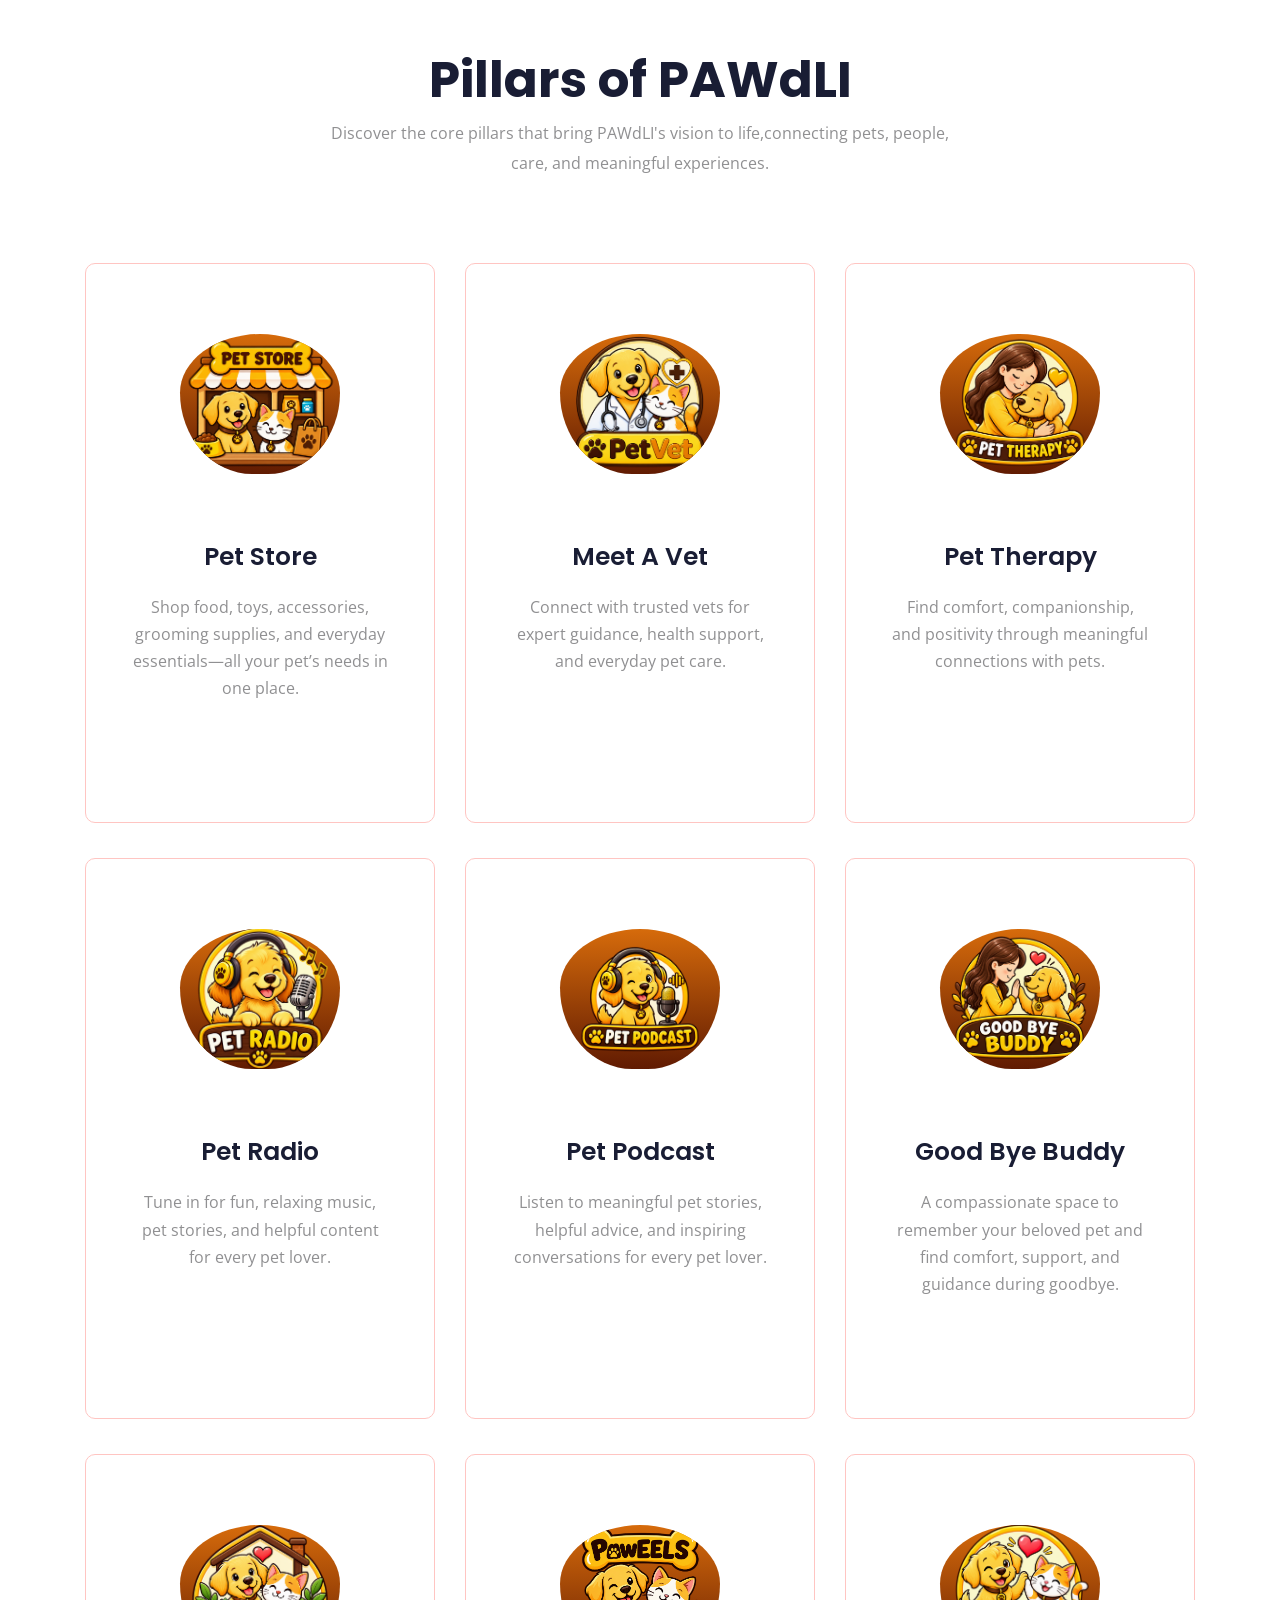
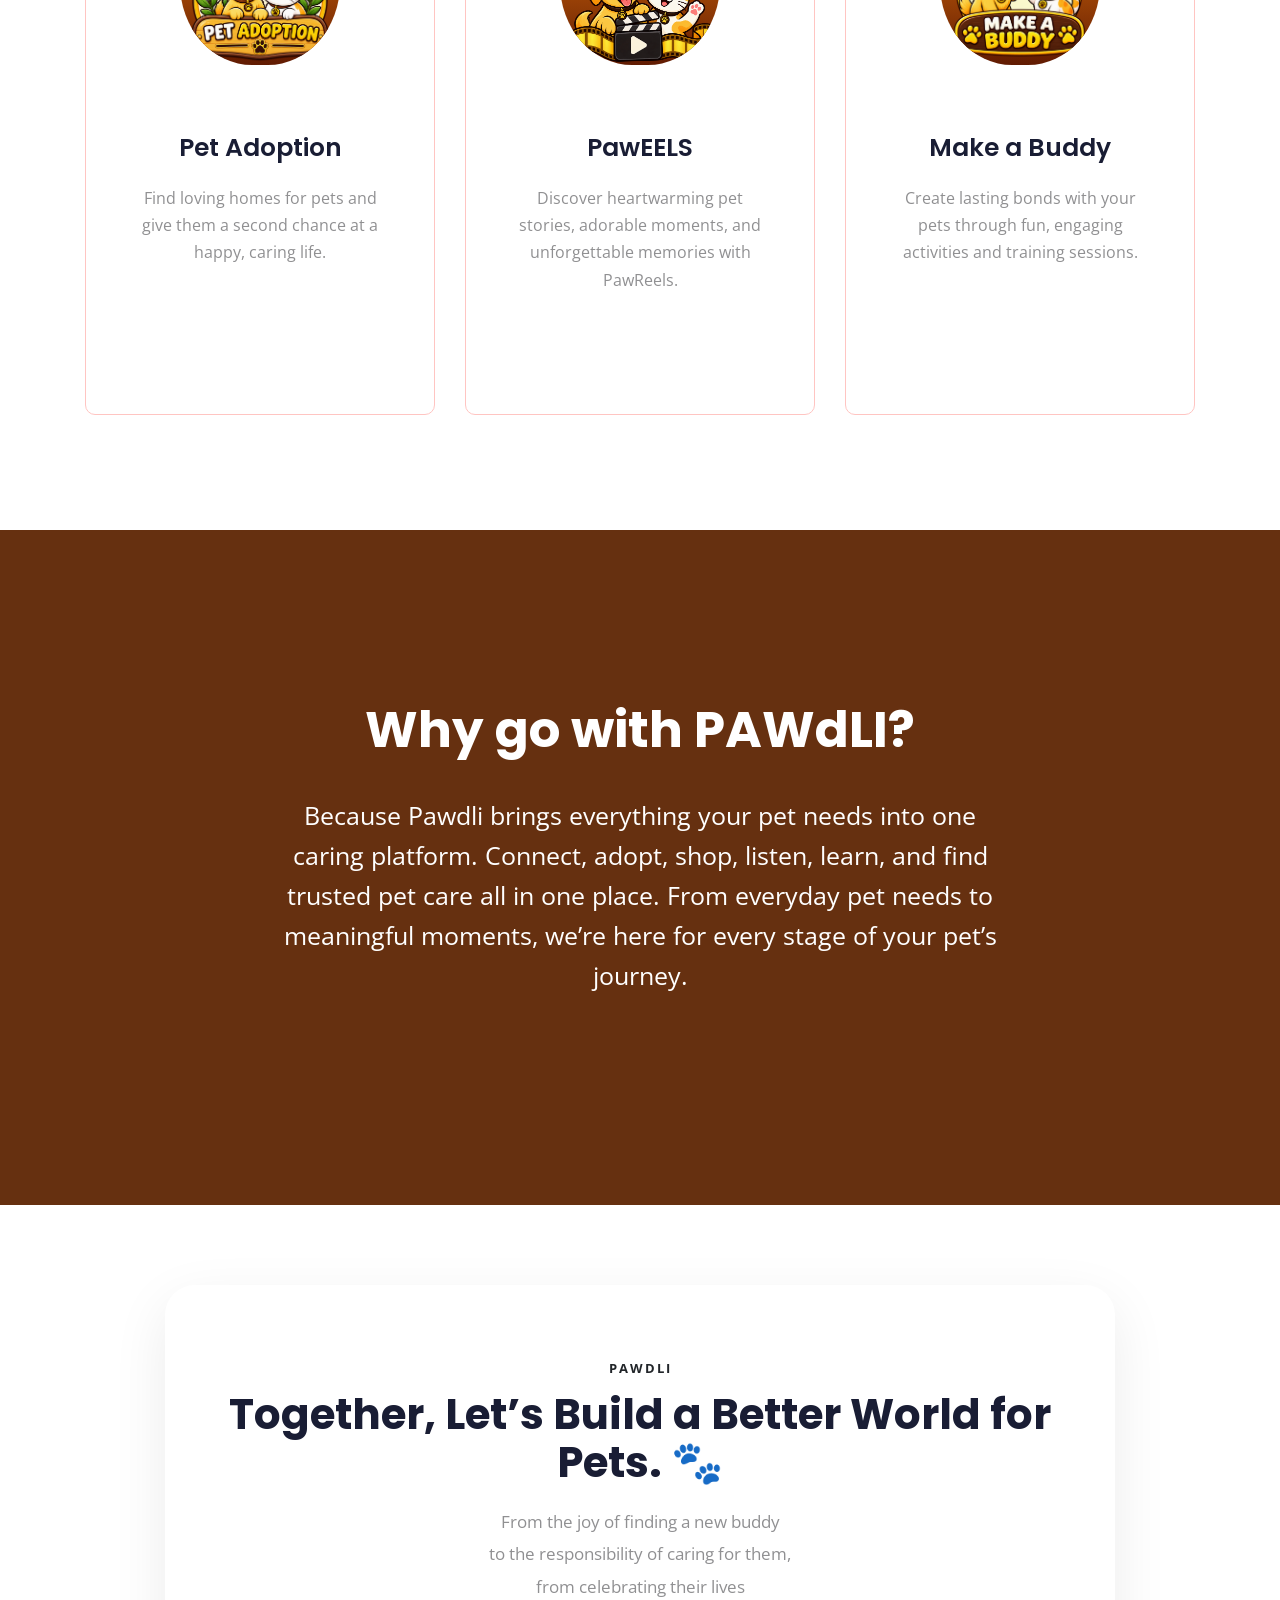
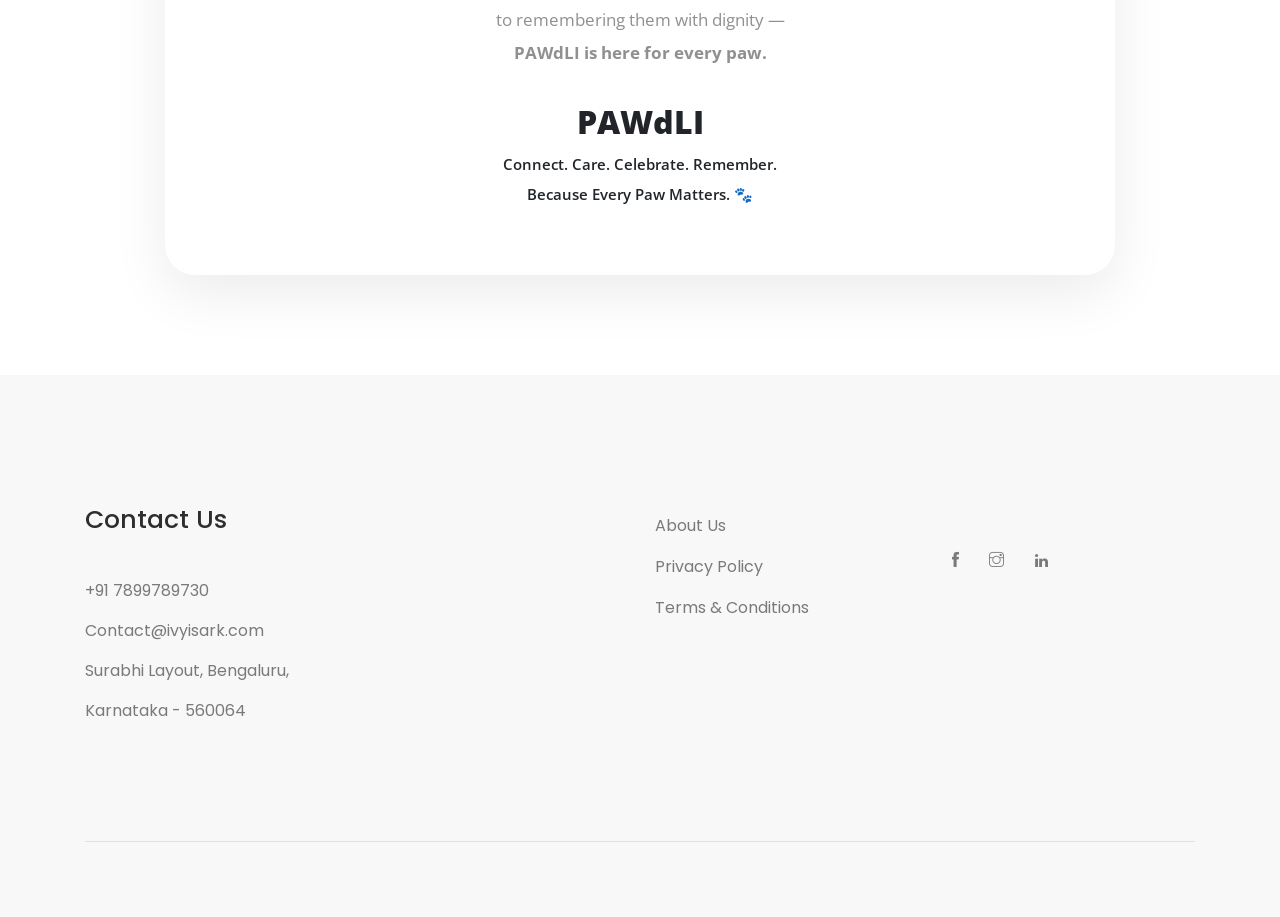
==== commit ab5d5d3b: "changes needed" ====
--- a/index.html
+++ b/index.html
@@ -813,6 +813,24 @@
                         <h3>Pet Adoption</h3>
                         <p>
                             Find loving homes for pets and give them a second chance at a happy, caring life.
+                        </p>
+                    </div>
+                </div>
+            </div>
+            <!-- 7. Pet Farewell -->
+            <div class="col-lg-4 col-md-6">
+                <div class="single_service">
+                    <div class="service_thumb service_icon_bg_1 d-flex align-items-center justify-content-center">
+                        <div class="service_icon">
+                            <img src="img/service/reels.png" alt="PawEELS">
+                        </div>
+                    </div>
+
+                    <div class="service_content text-center">
+                        <h3>PawEELS</h3>
+                        <p>
+                            Discover heartwarming pet stories, adorable moments, and unforgettable memories with PawReels.
+
                         </p>
                     </div>
                 </div>
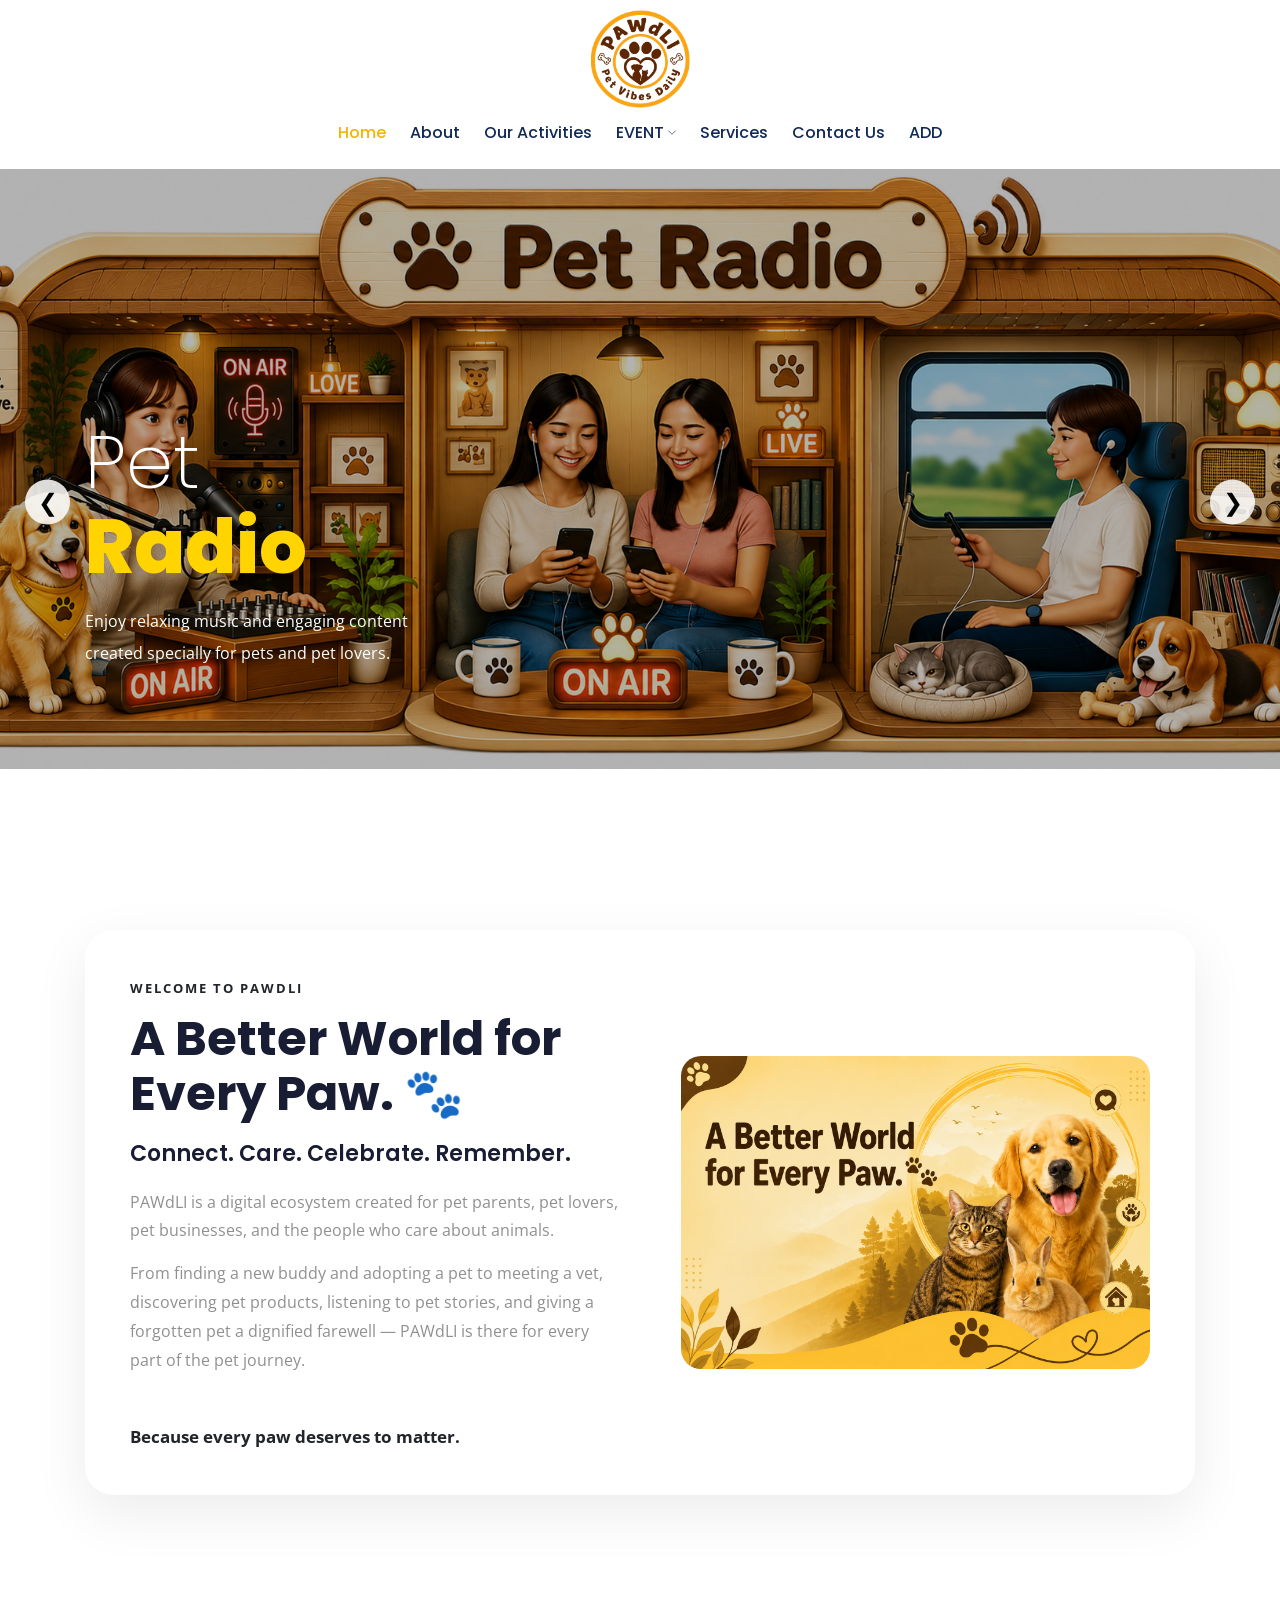
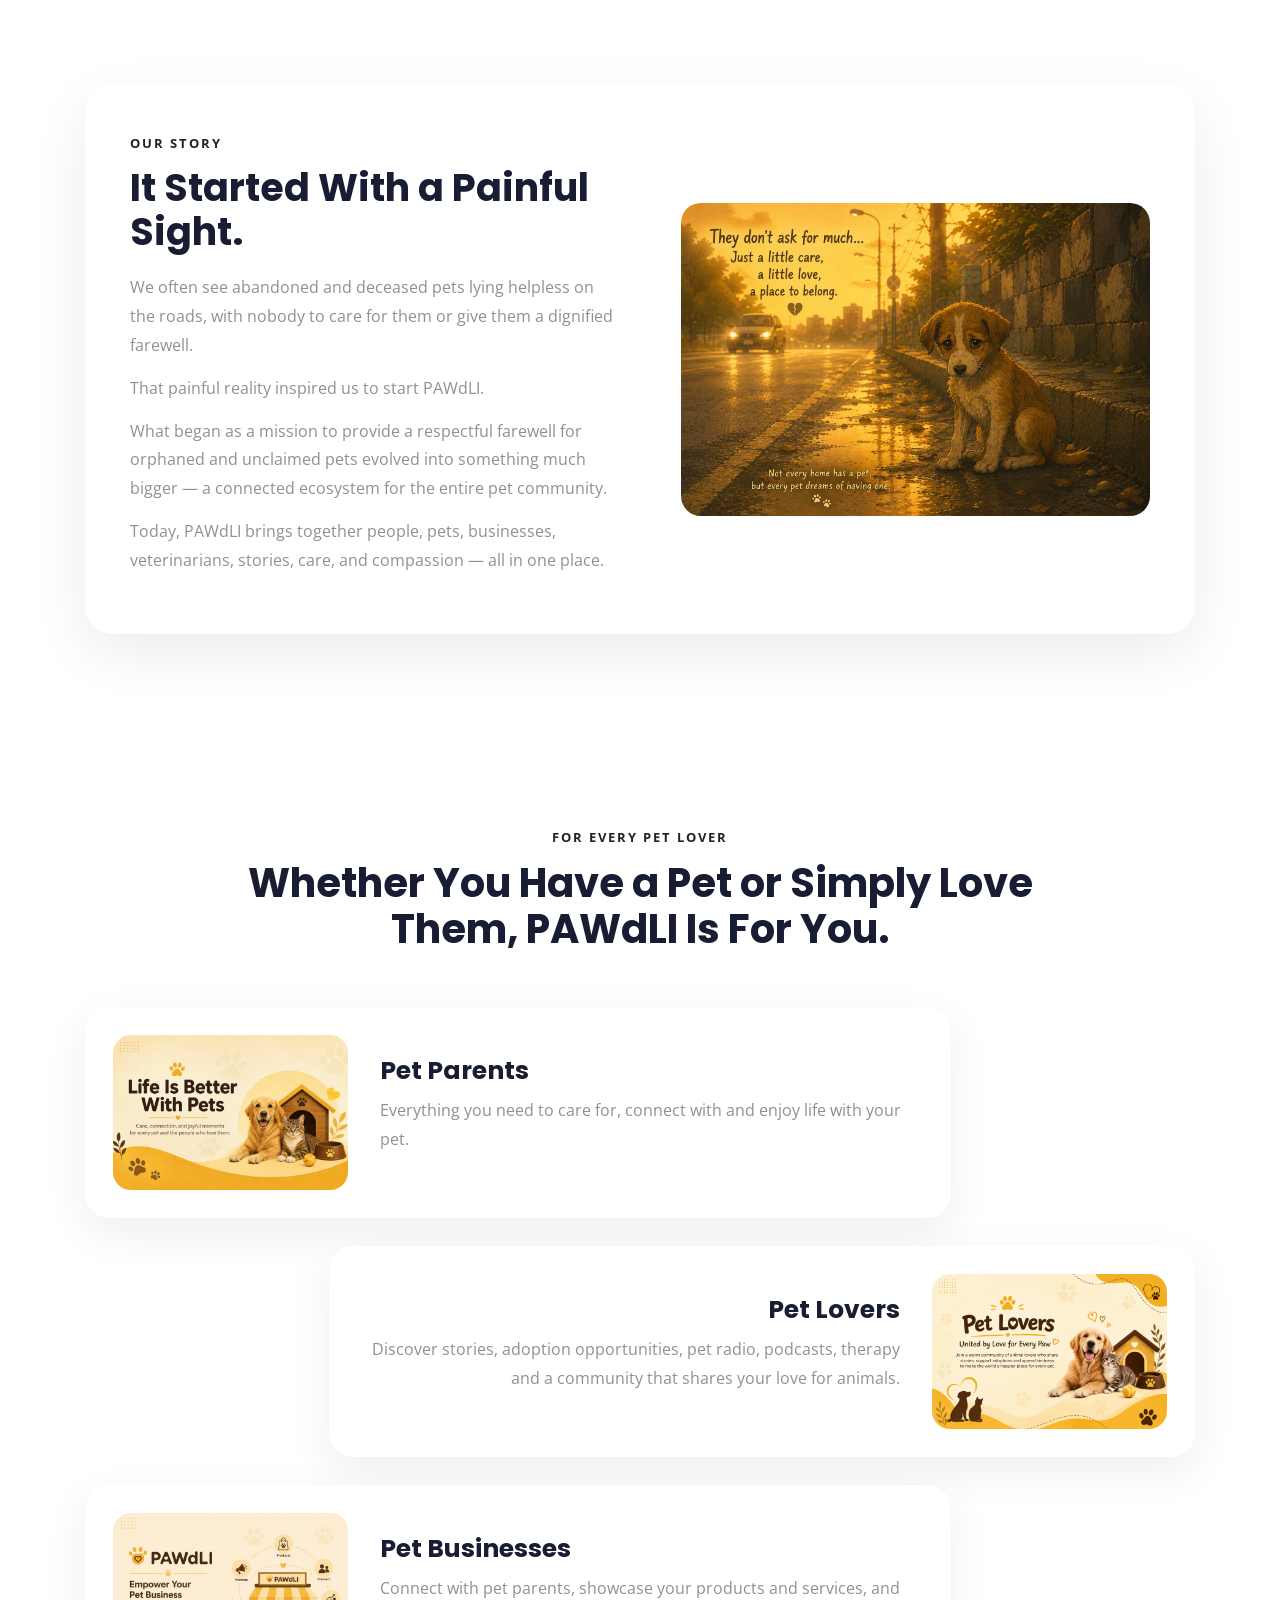
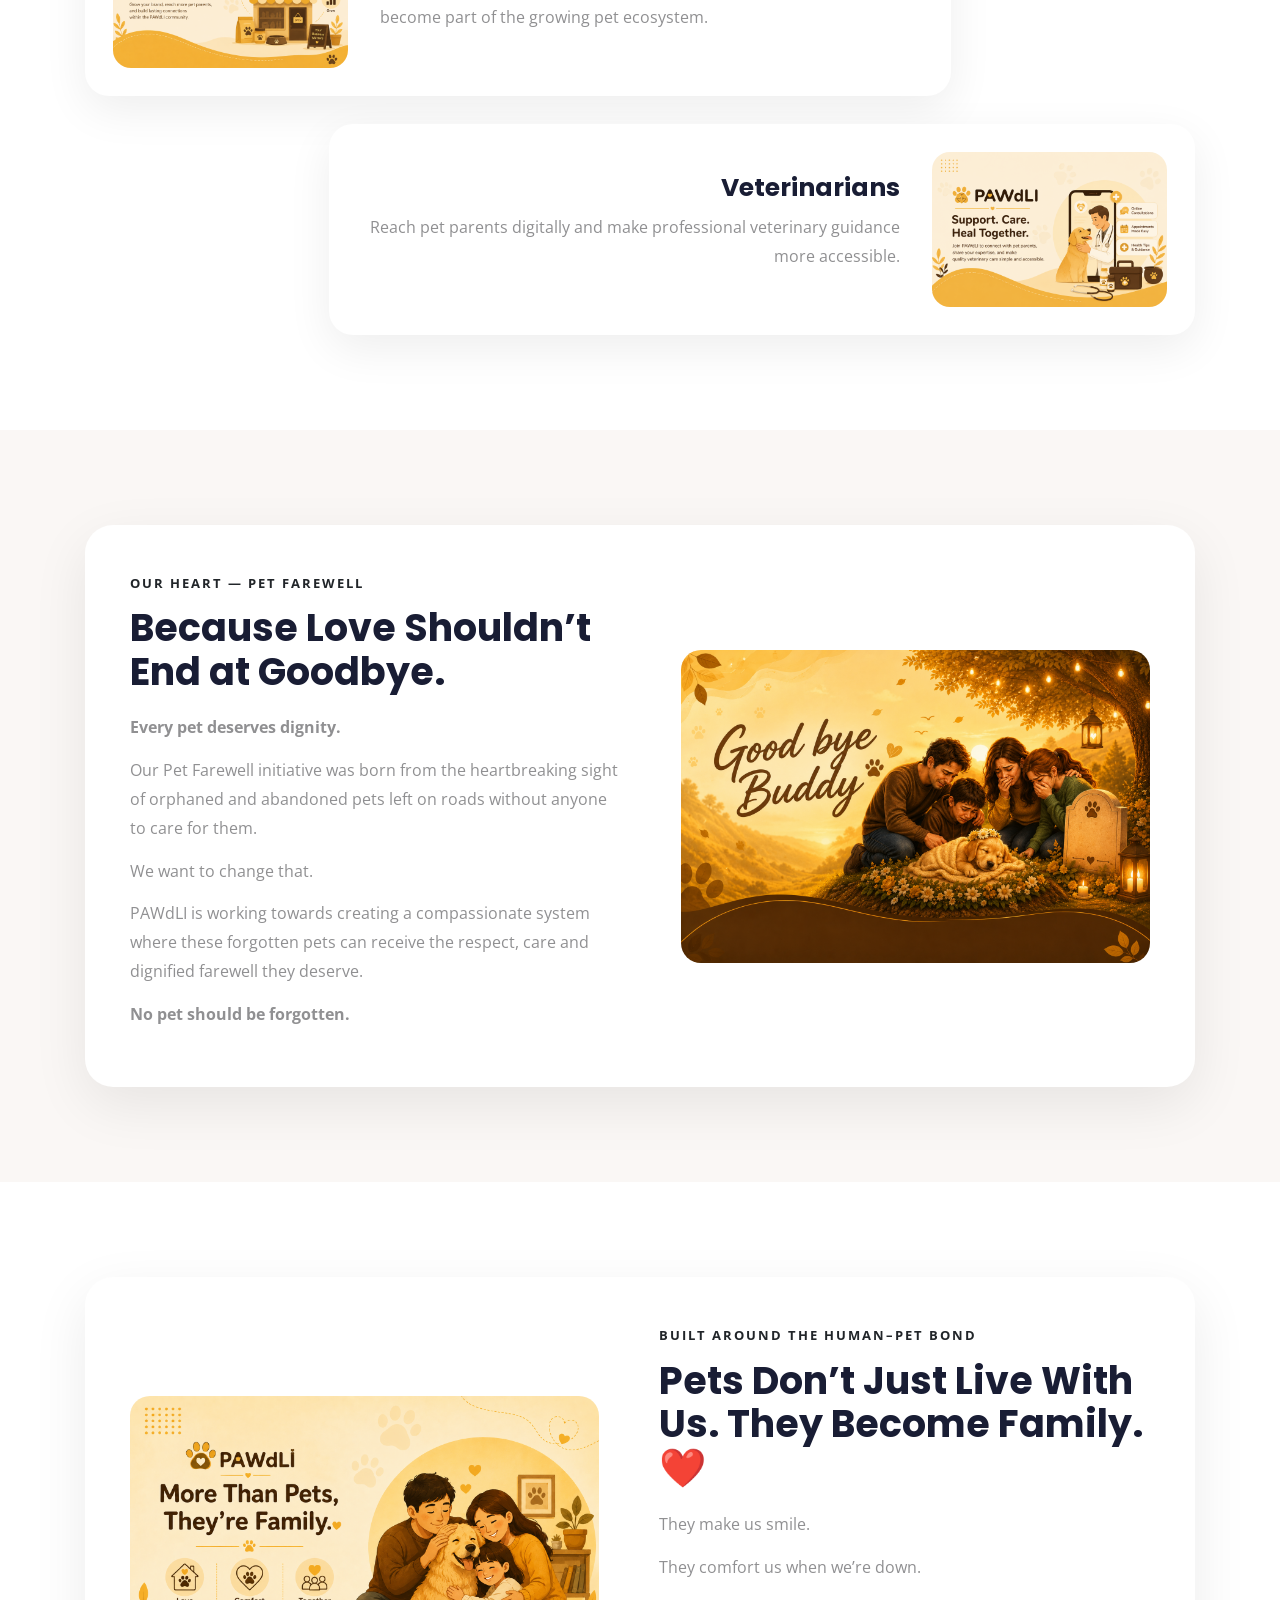
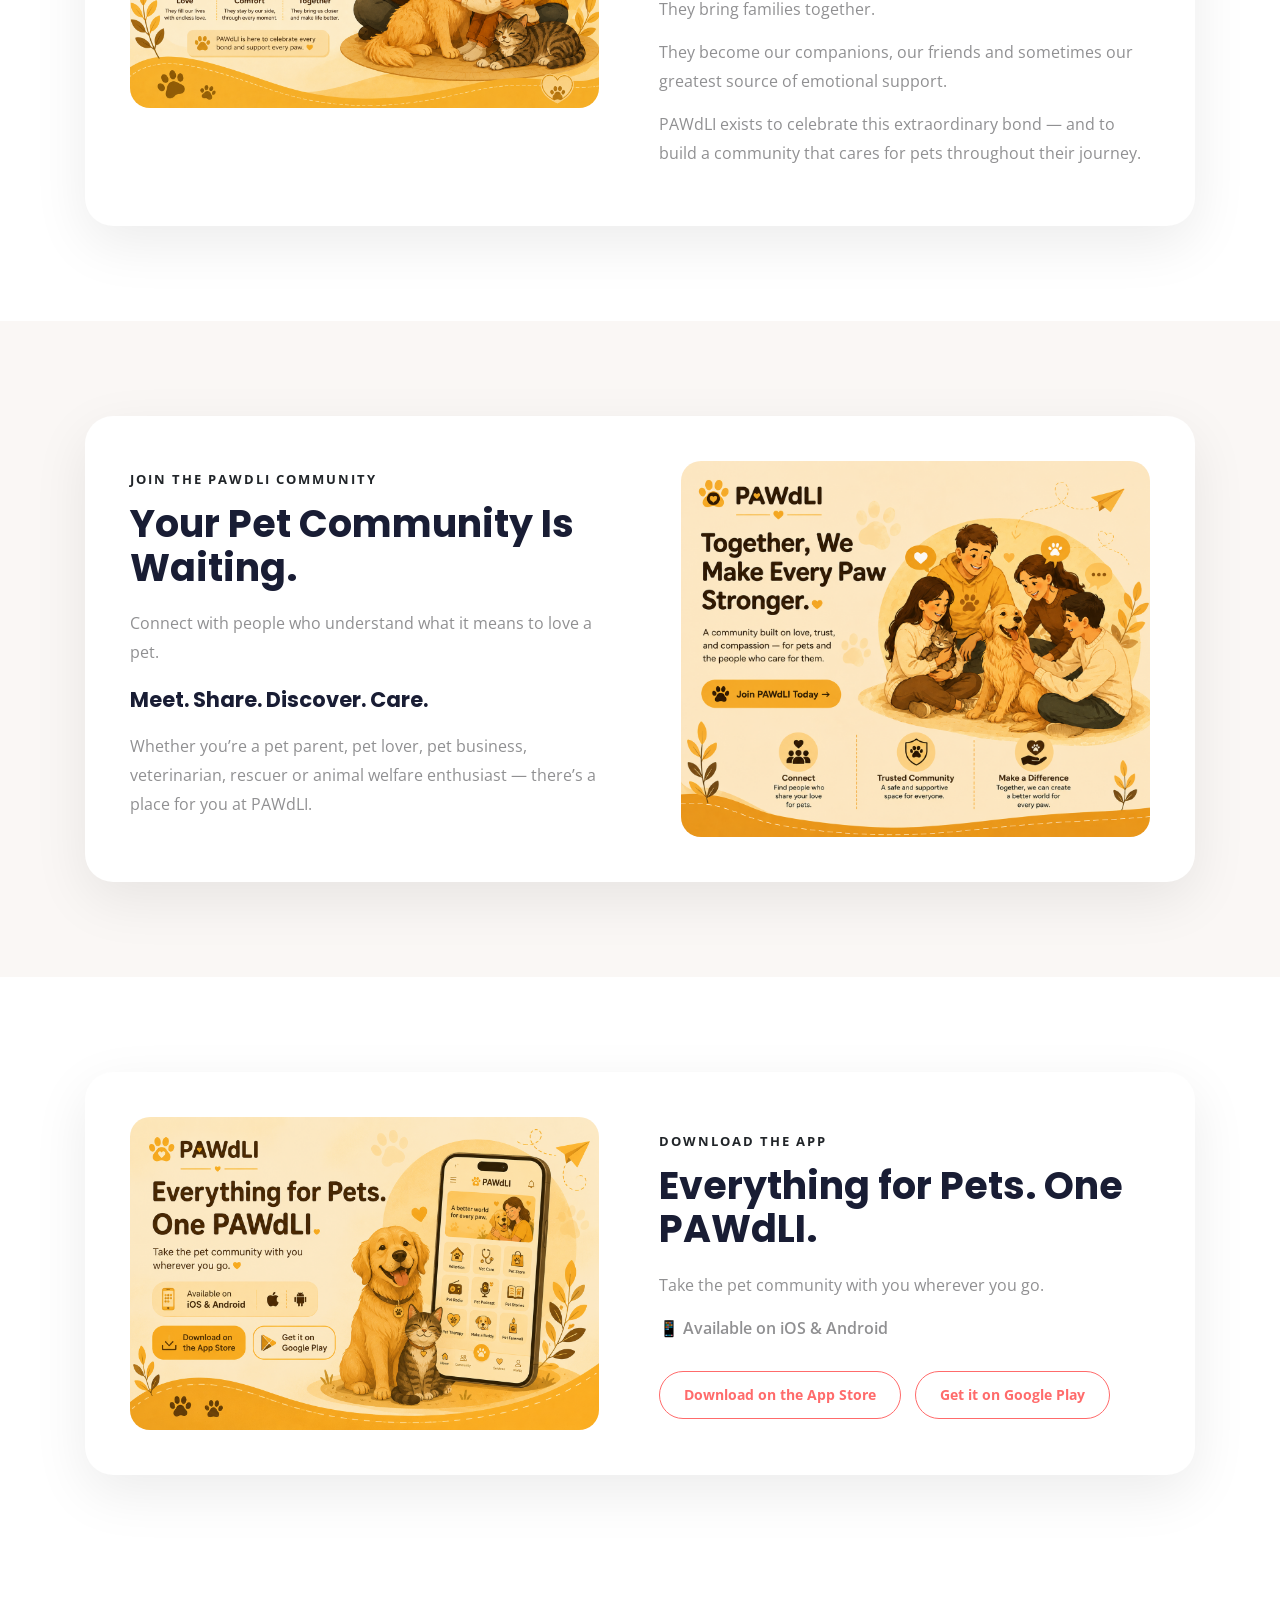
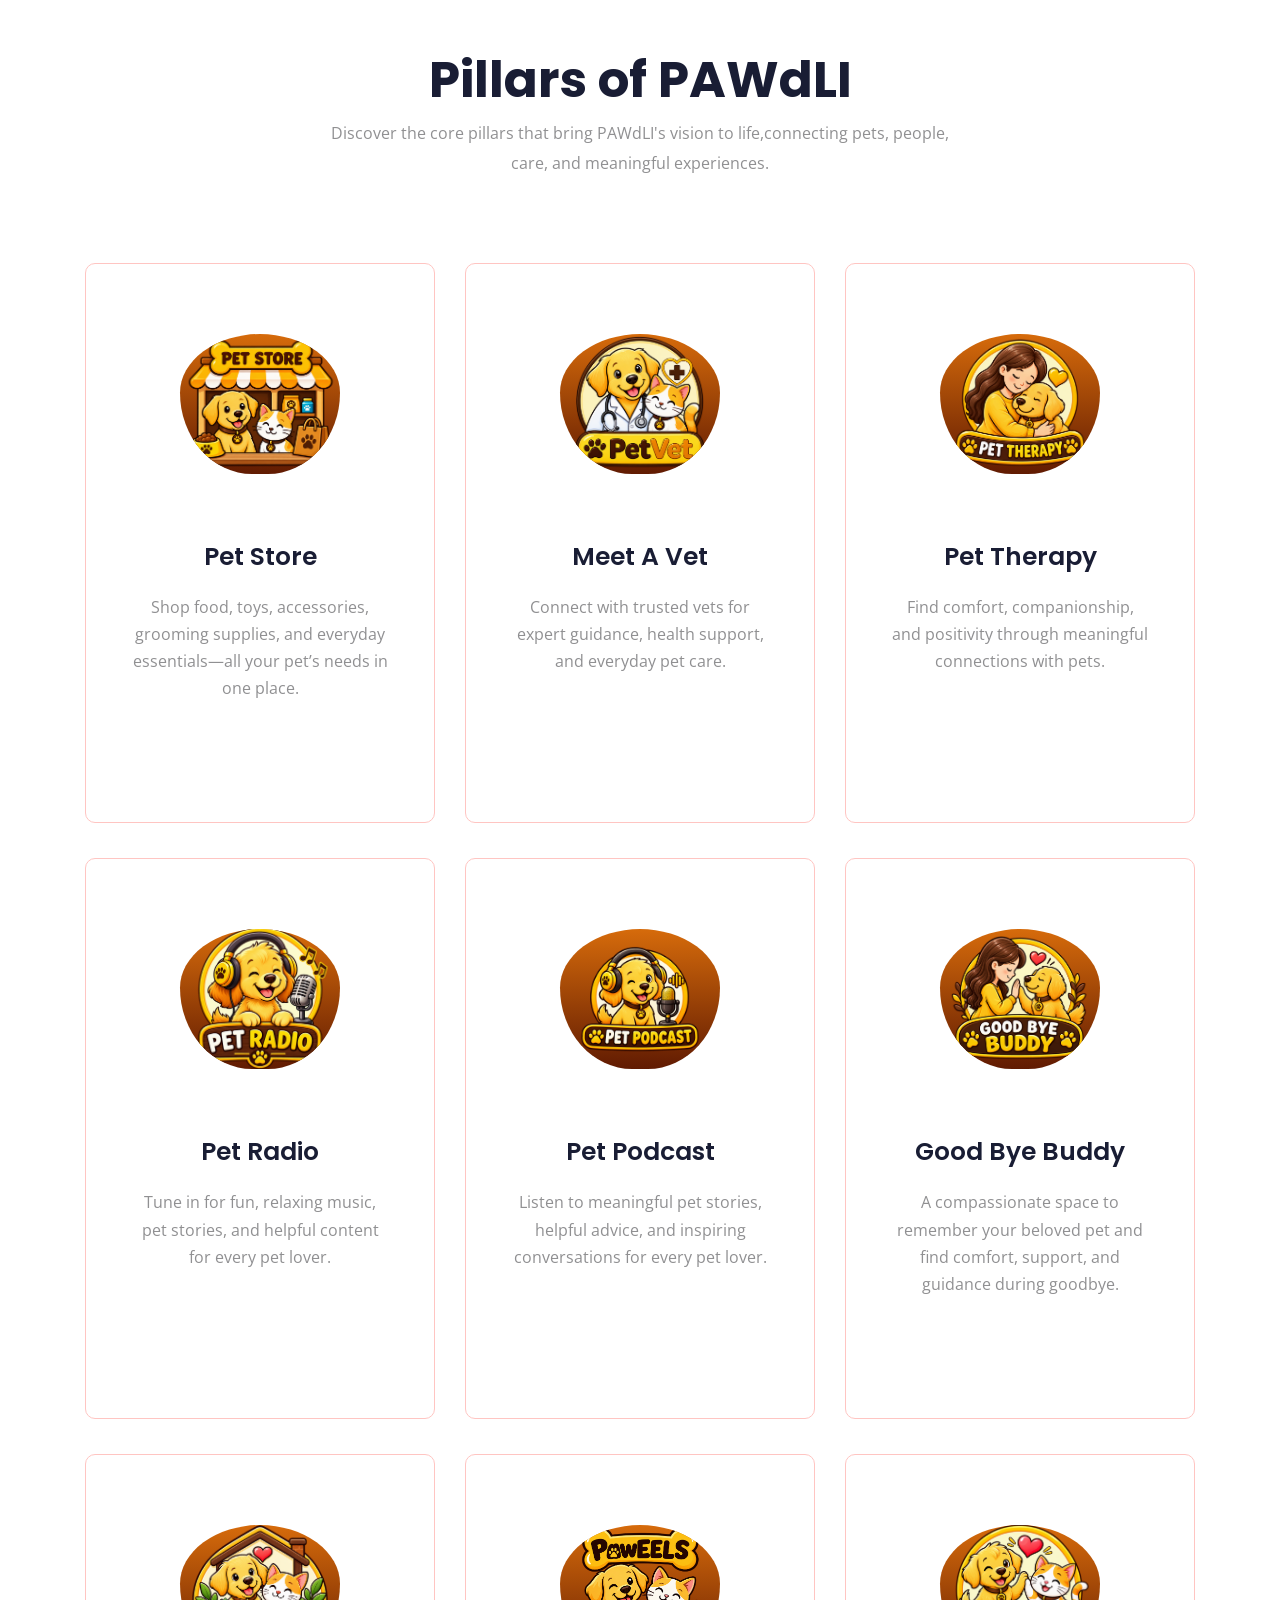
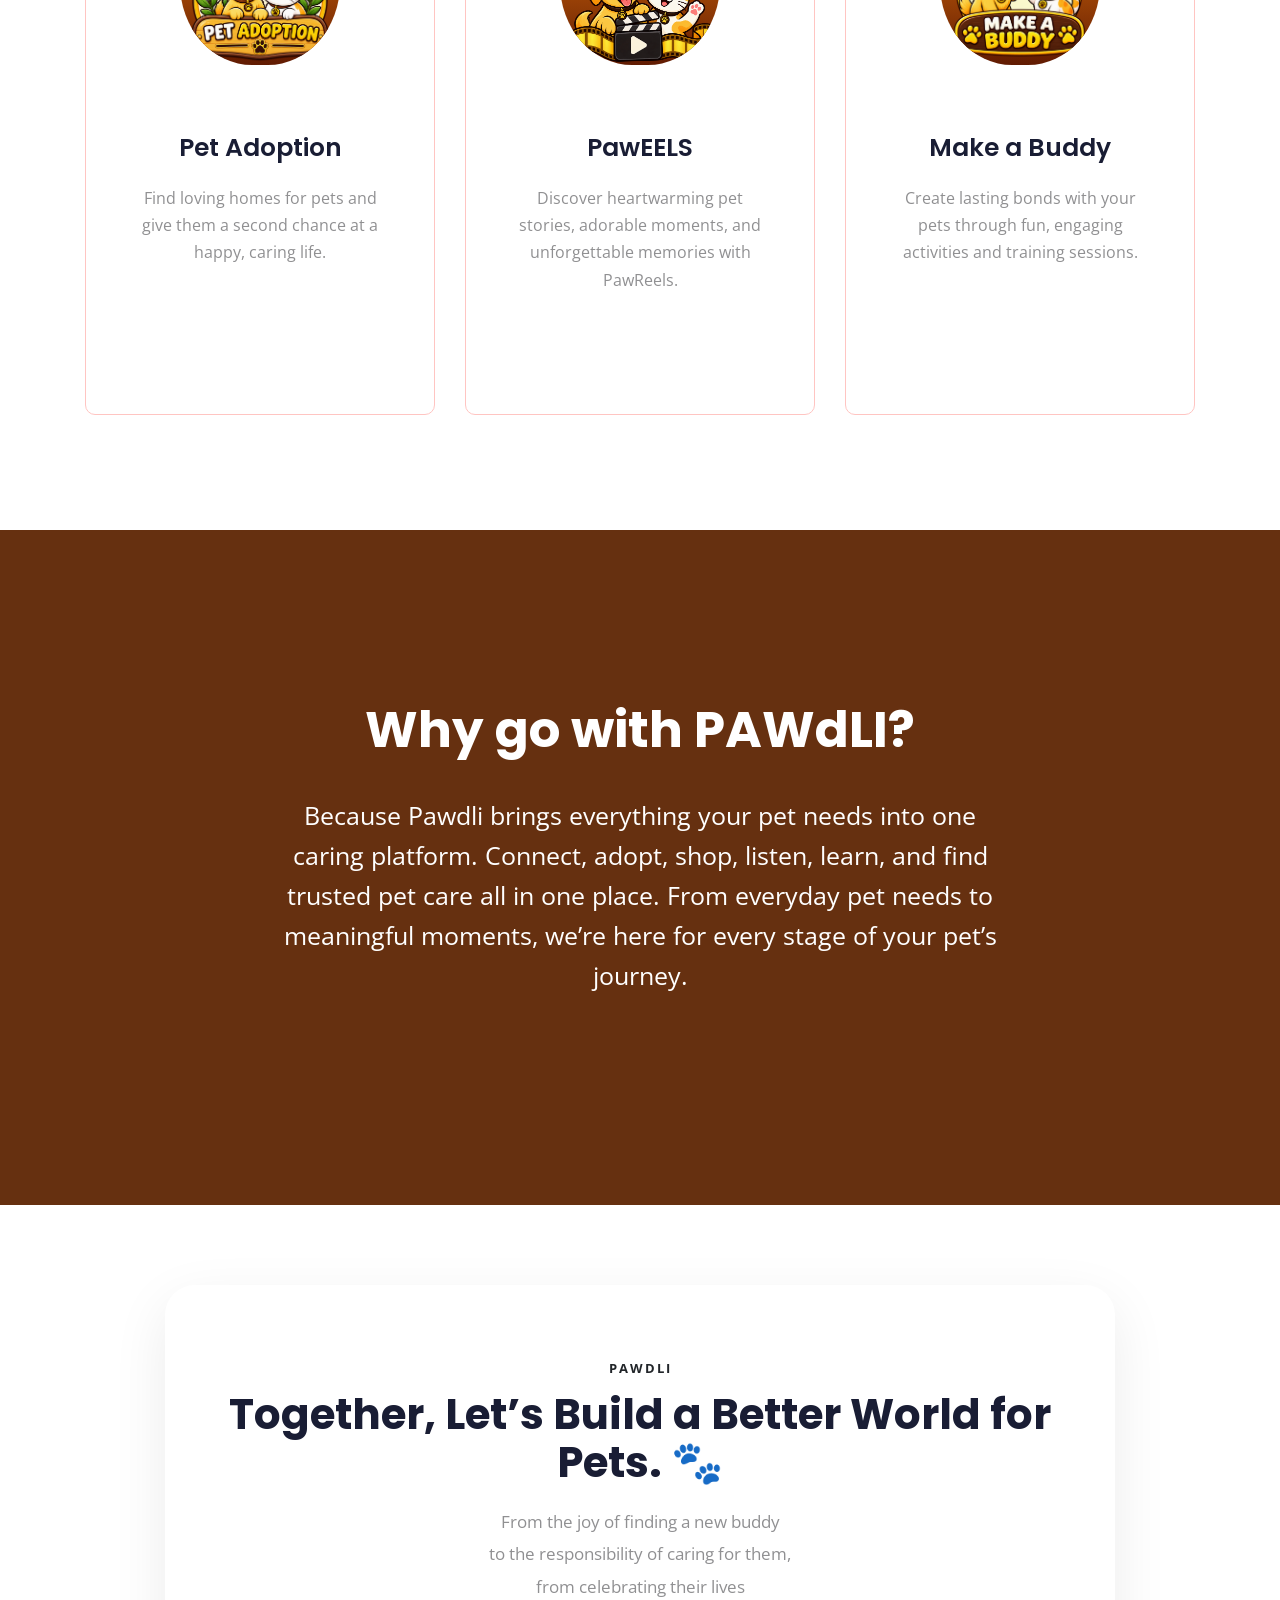
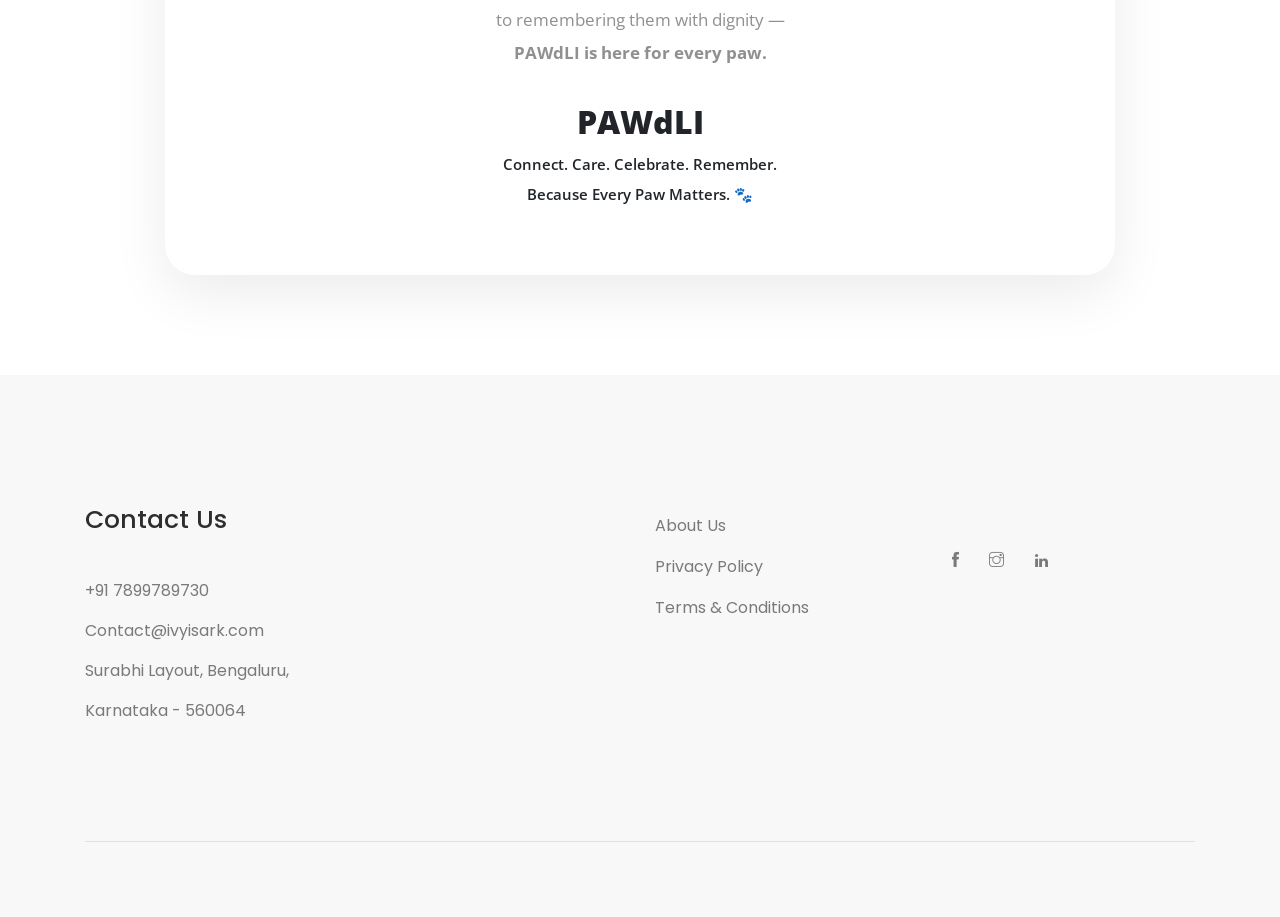
==== commit 91f5d44c: "added login page" ====
--- a/index.html
+++ b/index.html
@@ -129,6 +129,7 @@
                     <li>
                         <a href="events.html">Our Activities</a>
                     </li>
+                    
 
                     <!-- <li>
                         <a href="#">Blog <i class="ti-angle-down"></i></a>
@@ -155,6 +156,9 @@
 
                     <li>
                         <a href="contact.html">Contact Us</a>
+                    </li>
+                    <li>
+                       <a href="#" onclick="openRegistration(event)">ADD</a>
                     </li>
 
                 </ul>
@@ -1353,6 +1357,23 @@
 
 });
 </script>
+<script>
+function openRegistration(event) {
+    event.preventDefault();
+
+    const accessToken = sessionStorage.getItem("accessToken");
+    const refreshToken = sessionStorage.getItem("refreshToken");
+    const isSuperuser = sessionStorage.getItem("isSuperuser");
+
+    // Check whether the user has an existing session
+    if (accessToken && refreshToken && isSuperuser === "true") {
+        window.location.href = "pawdli_event_registration.html";
+    } else {
+        // No valid stored session: go to login
+        window.location.href = "login.html";
+    }
+}
+</script>
 </body>
 </html>
 </body>
